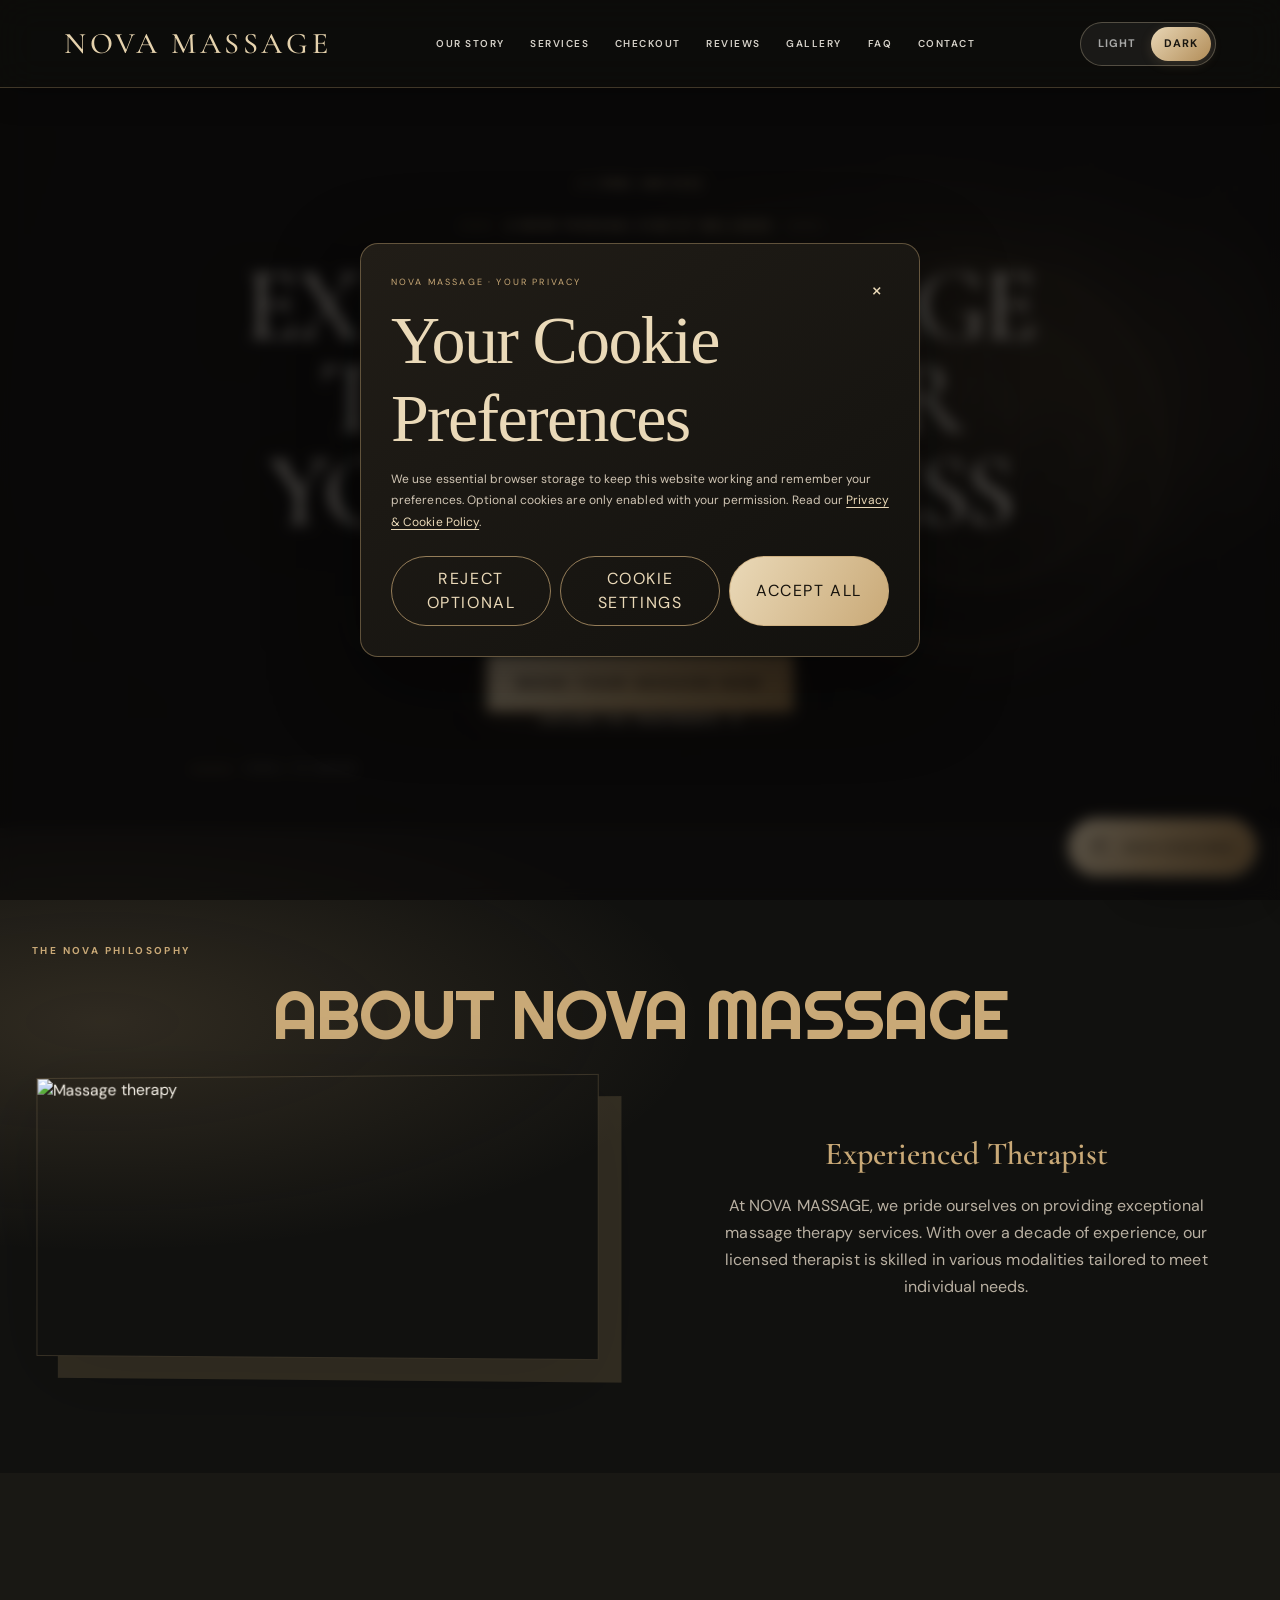
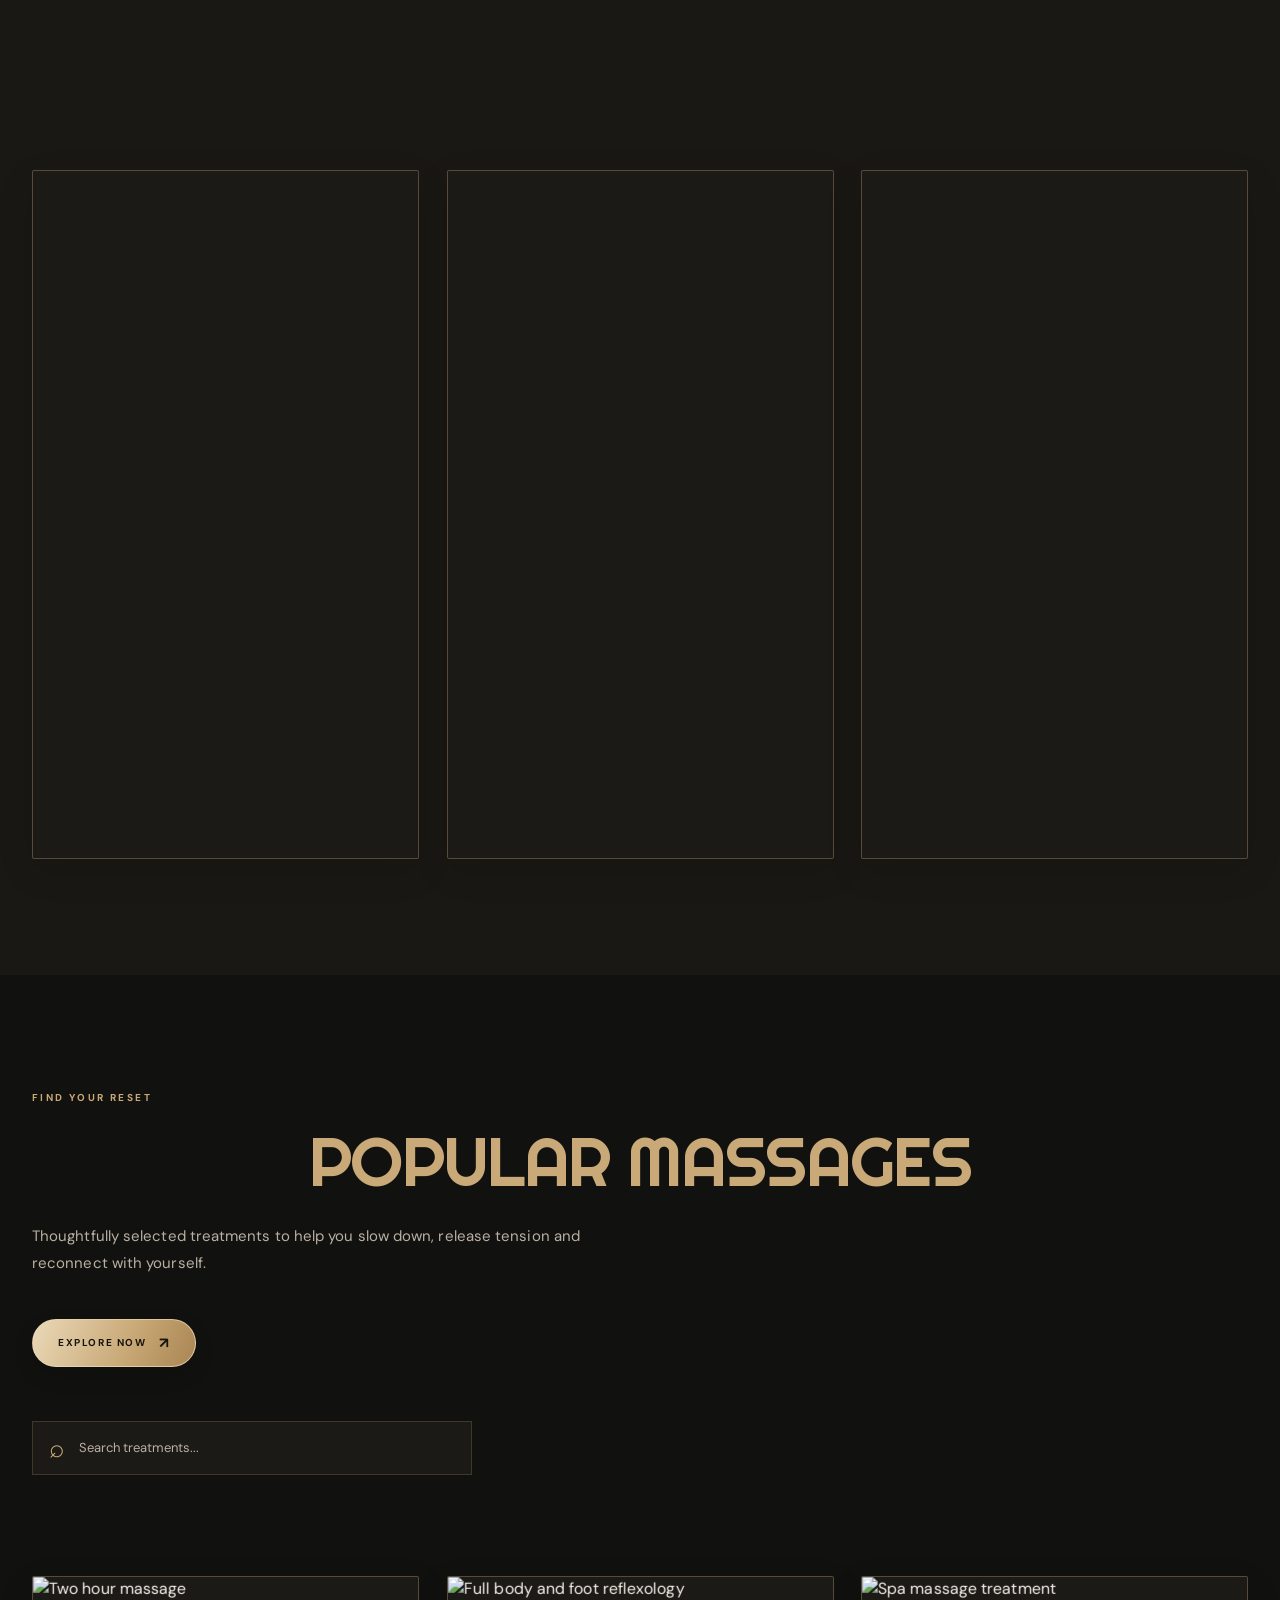
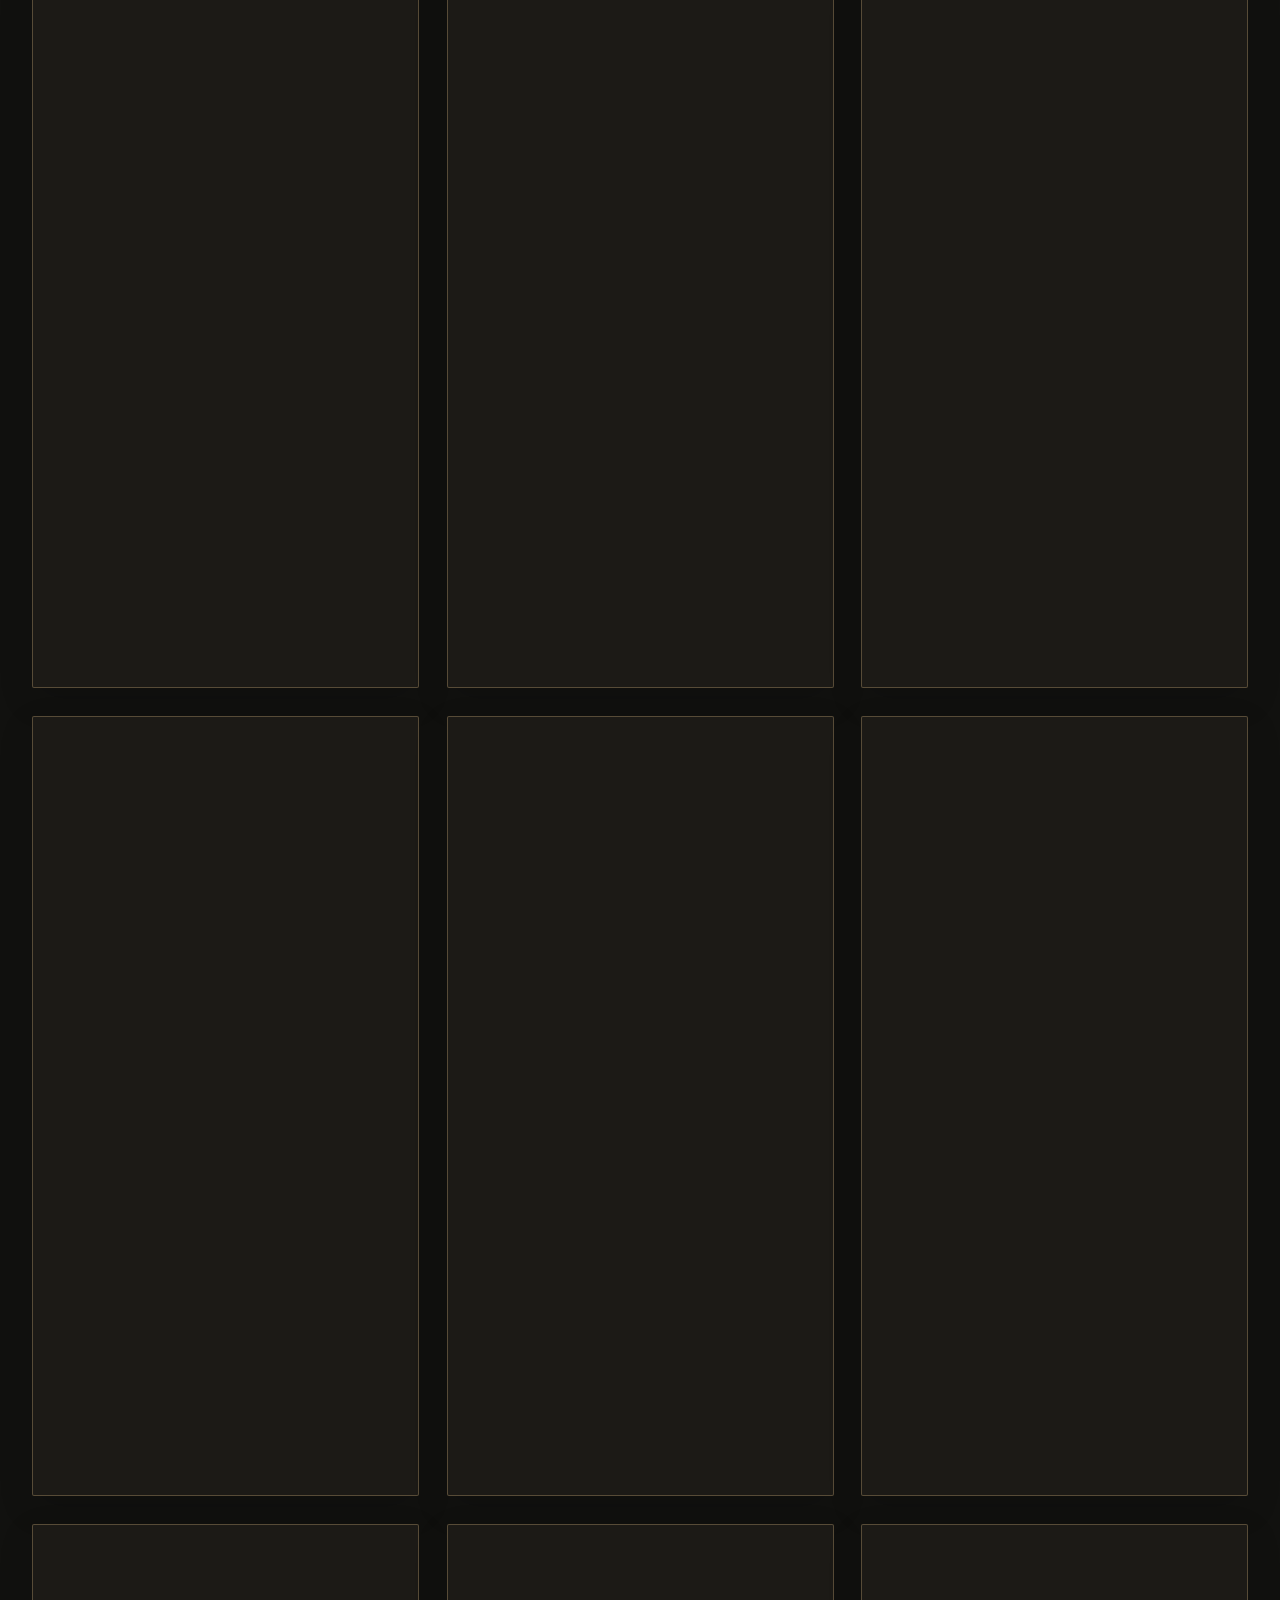
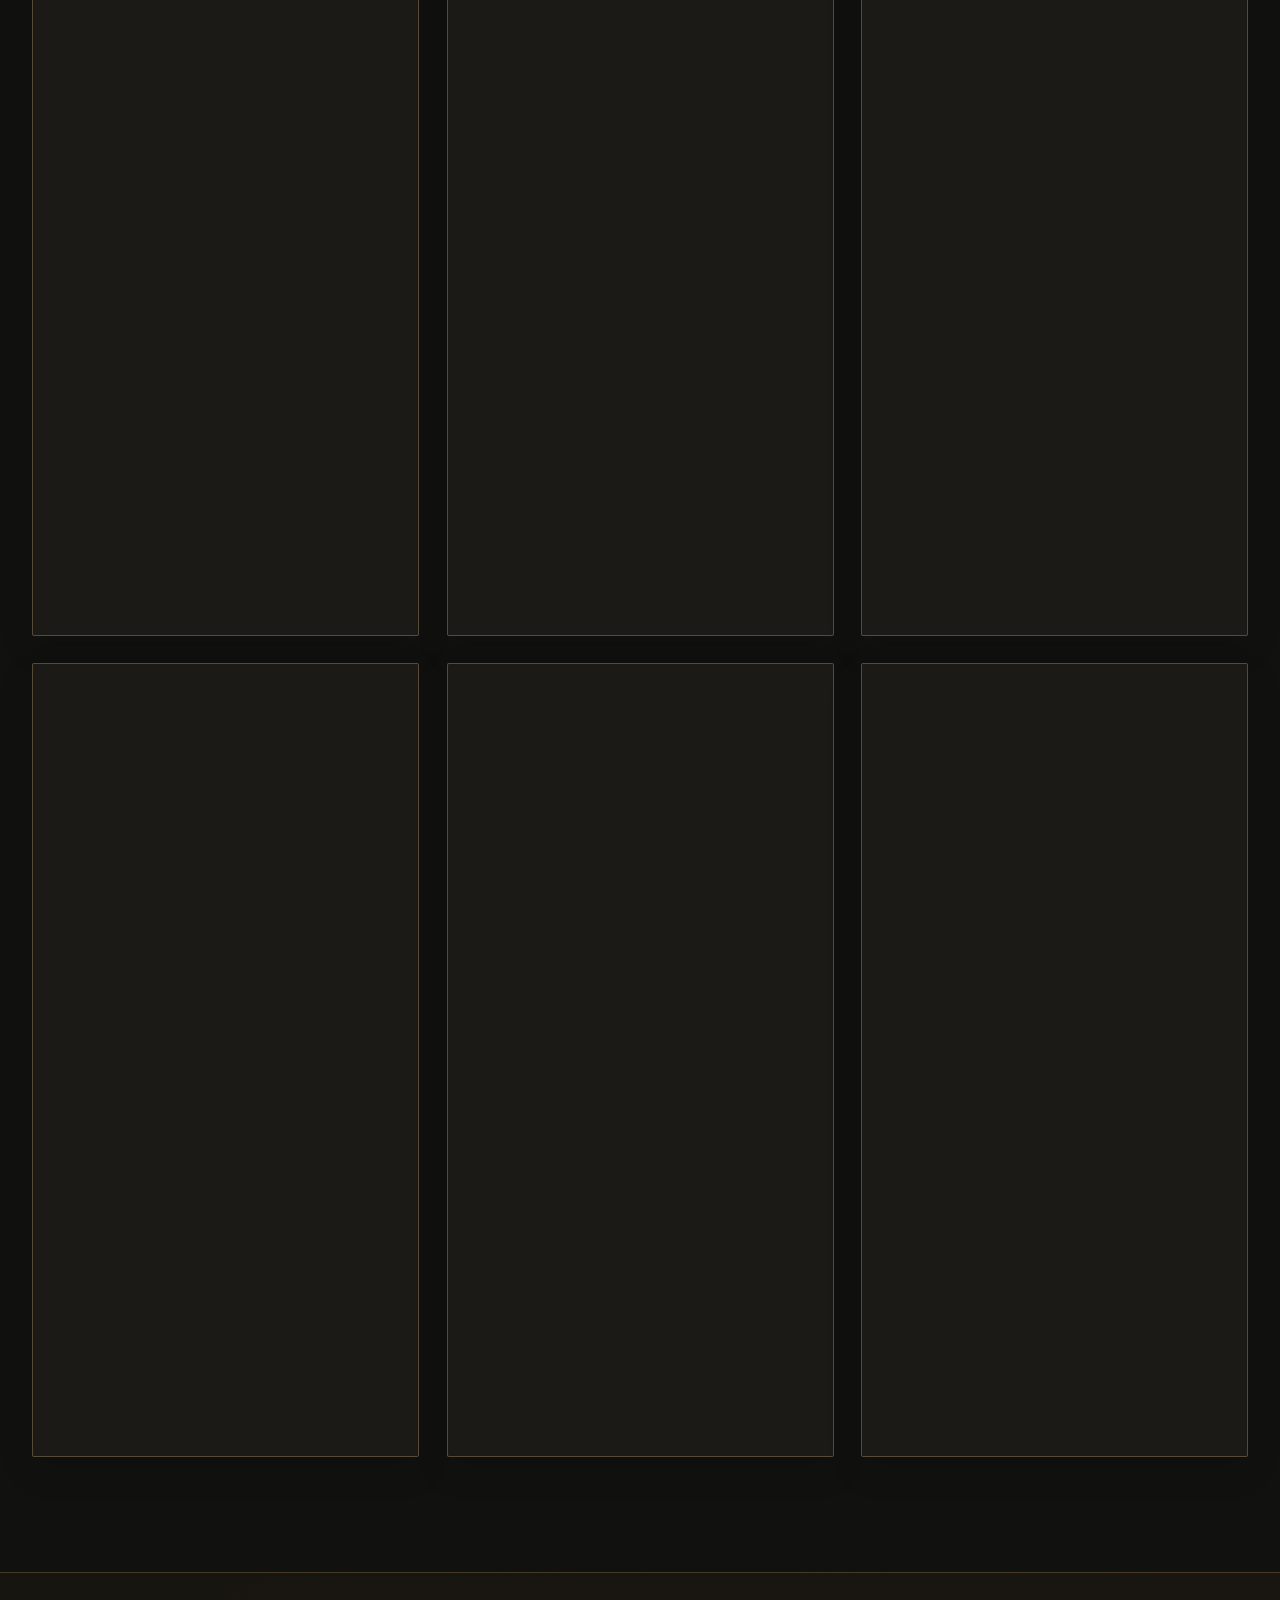
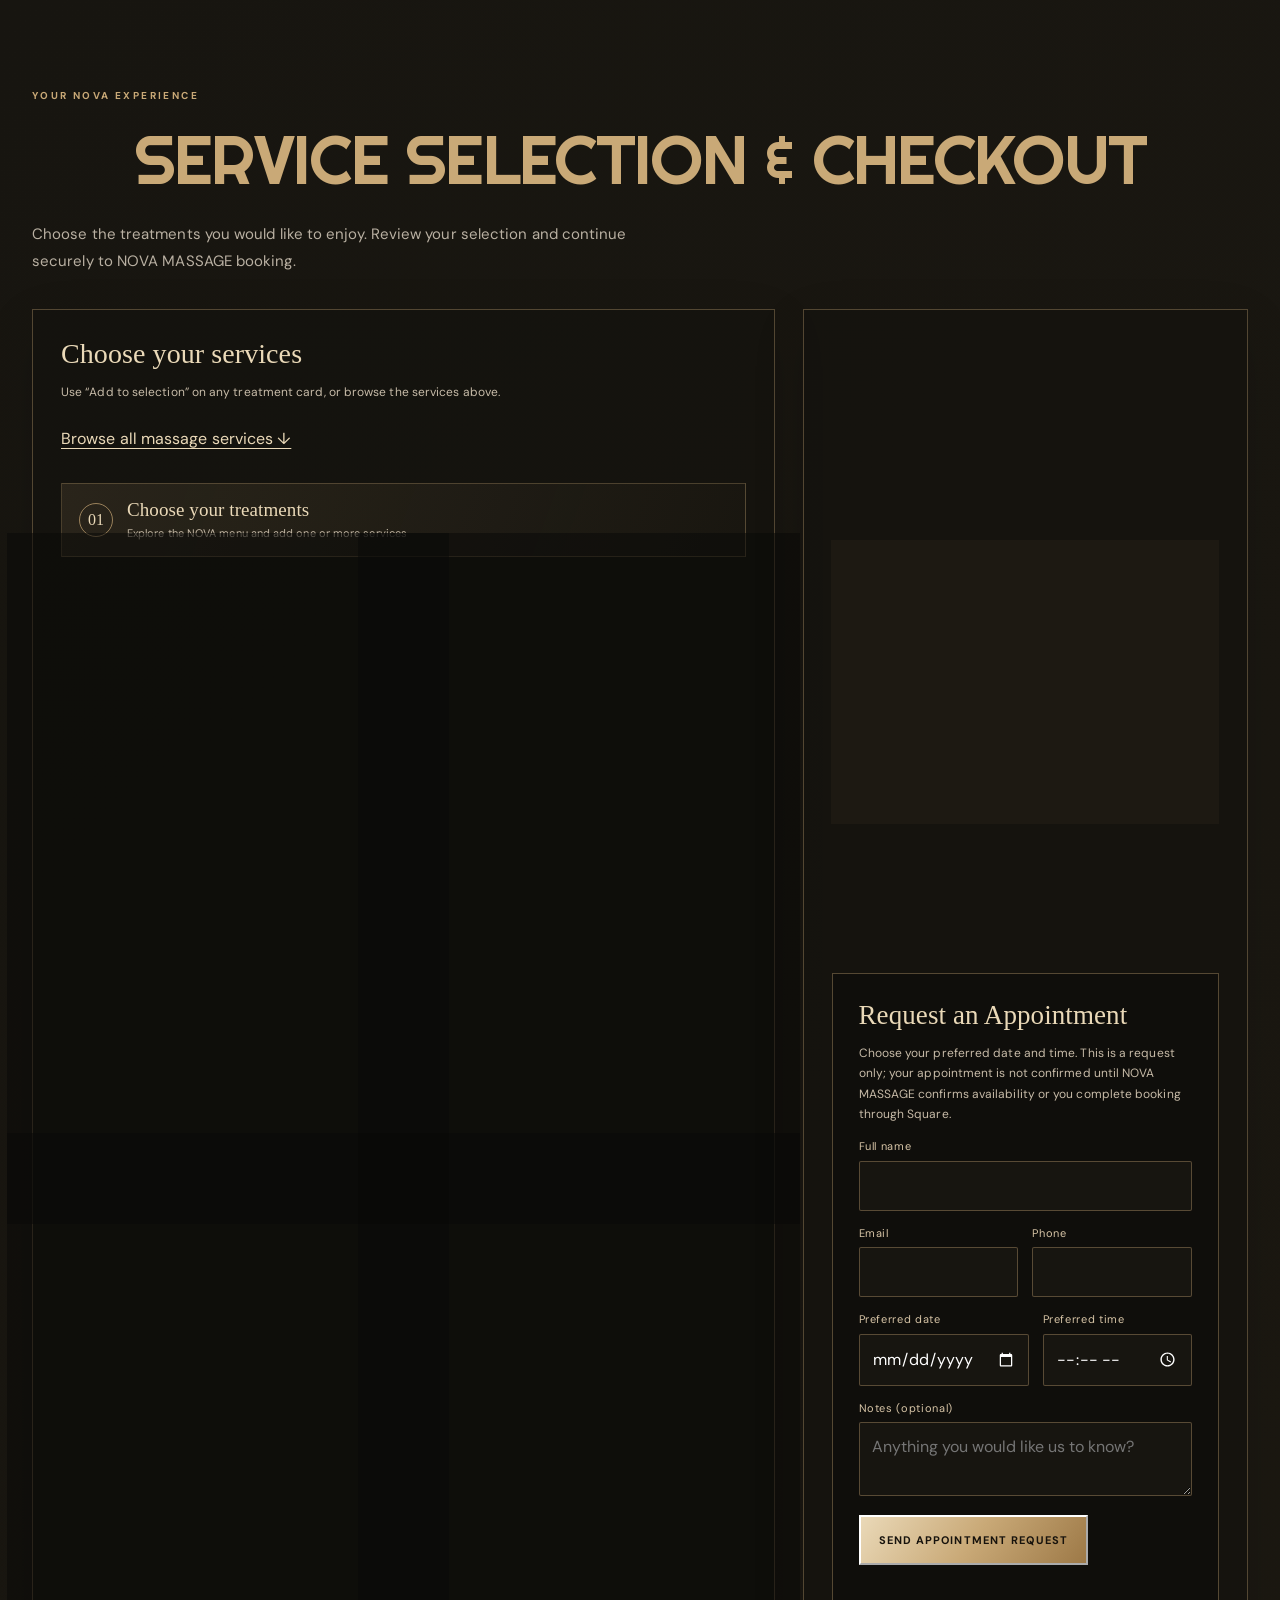
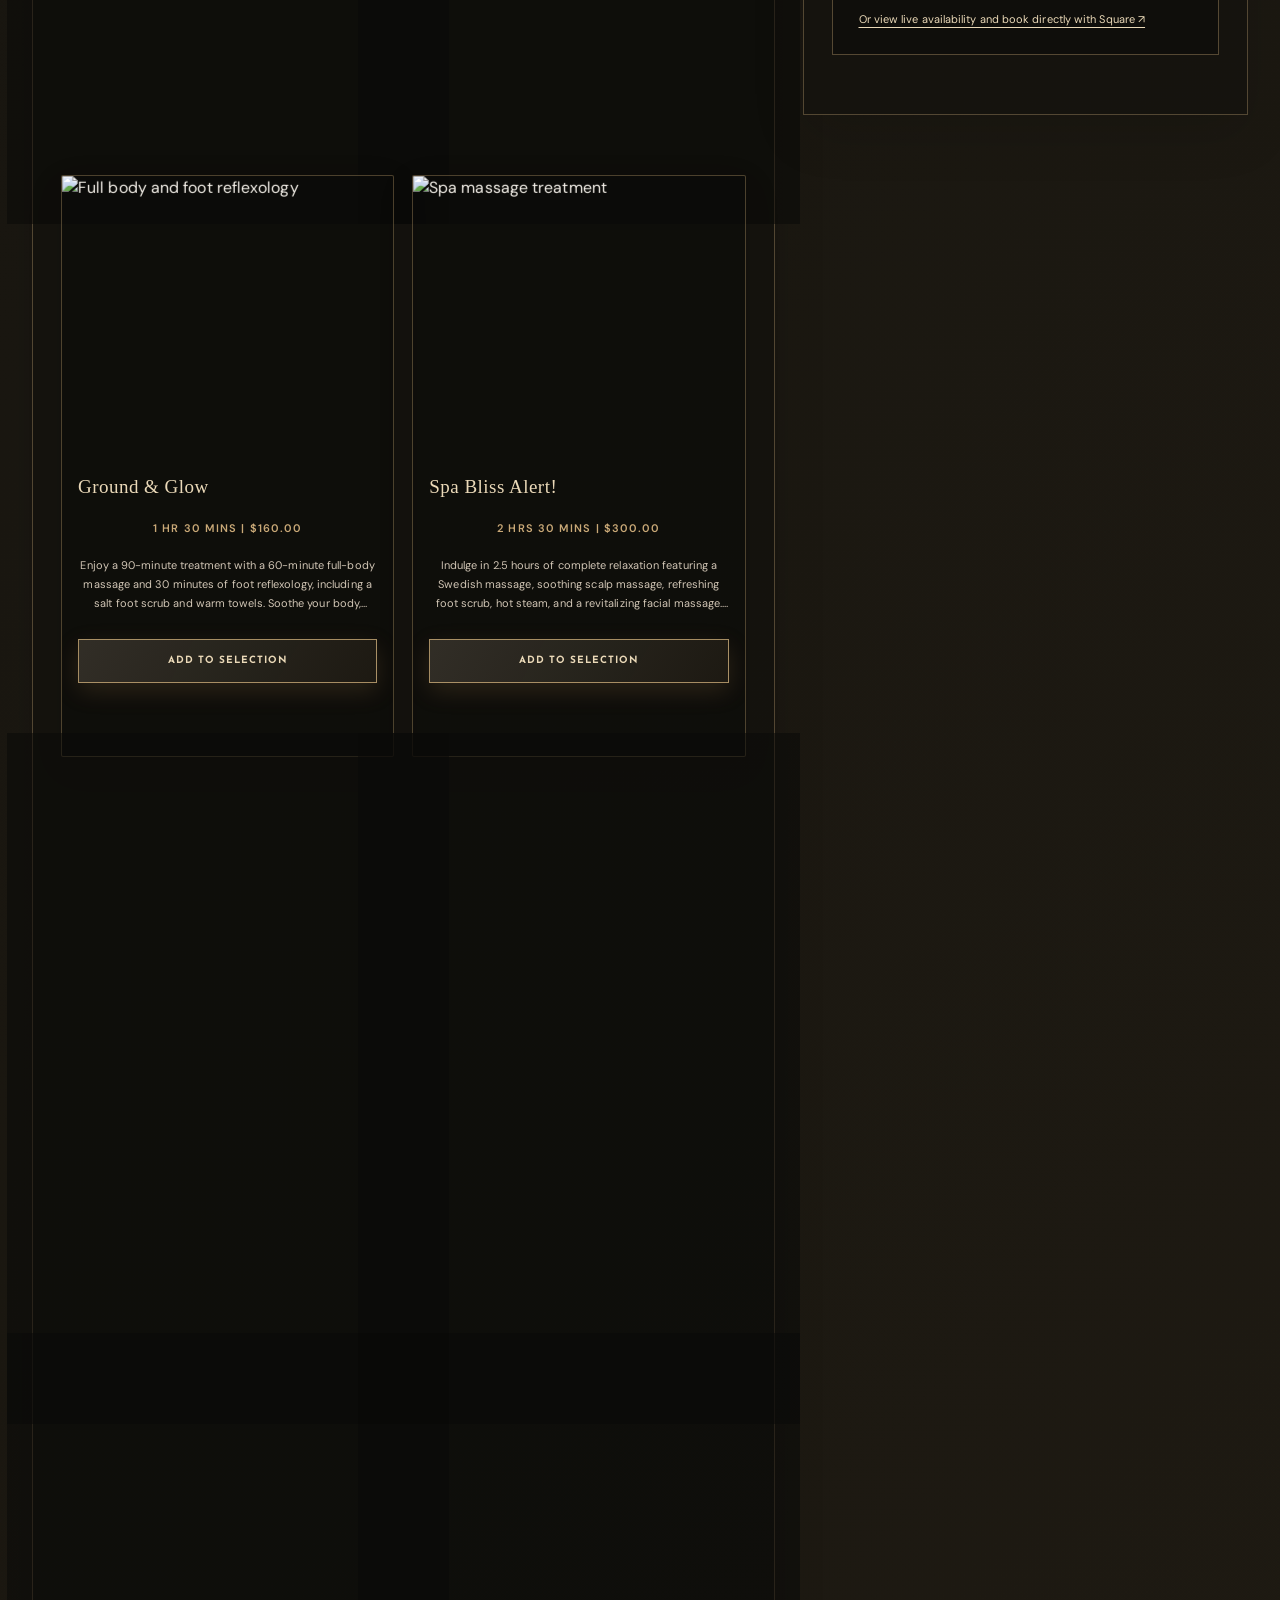
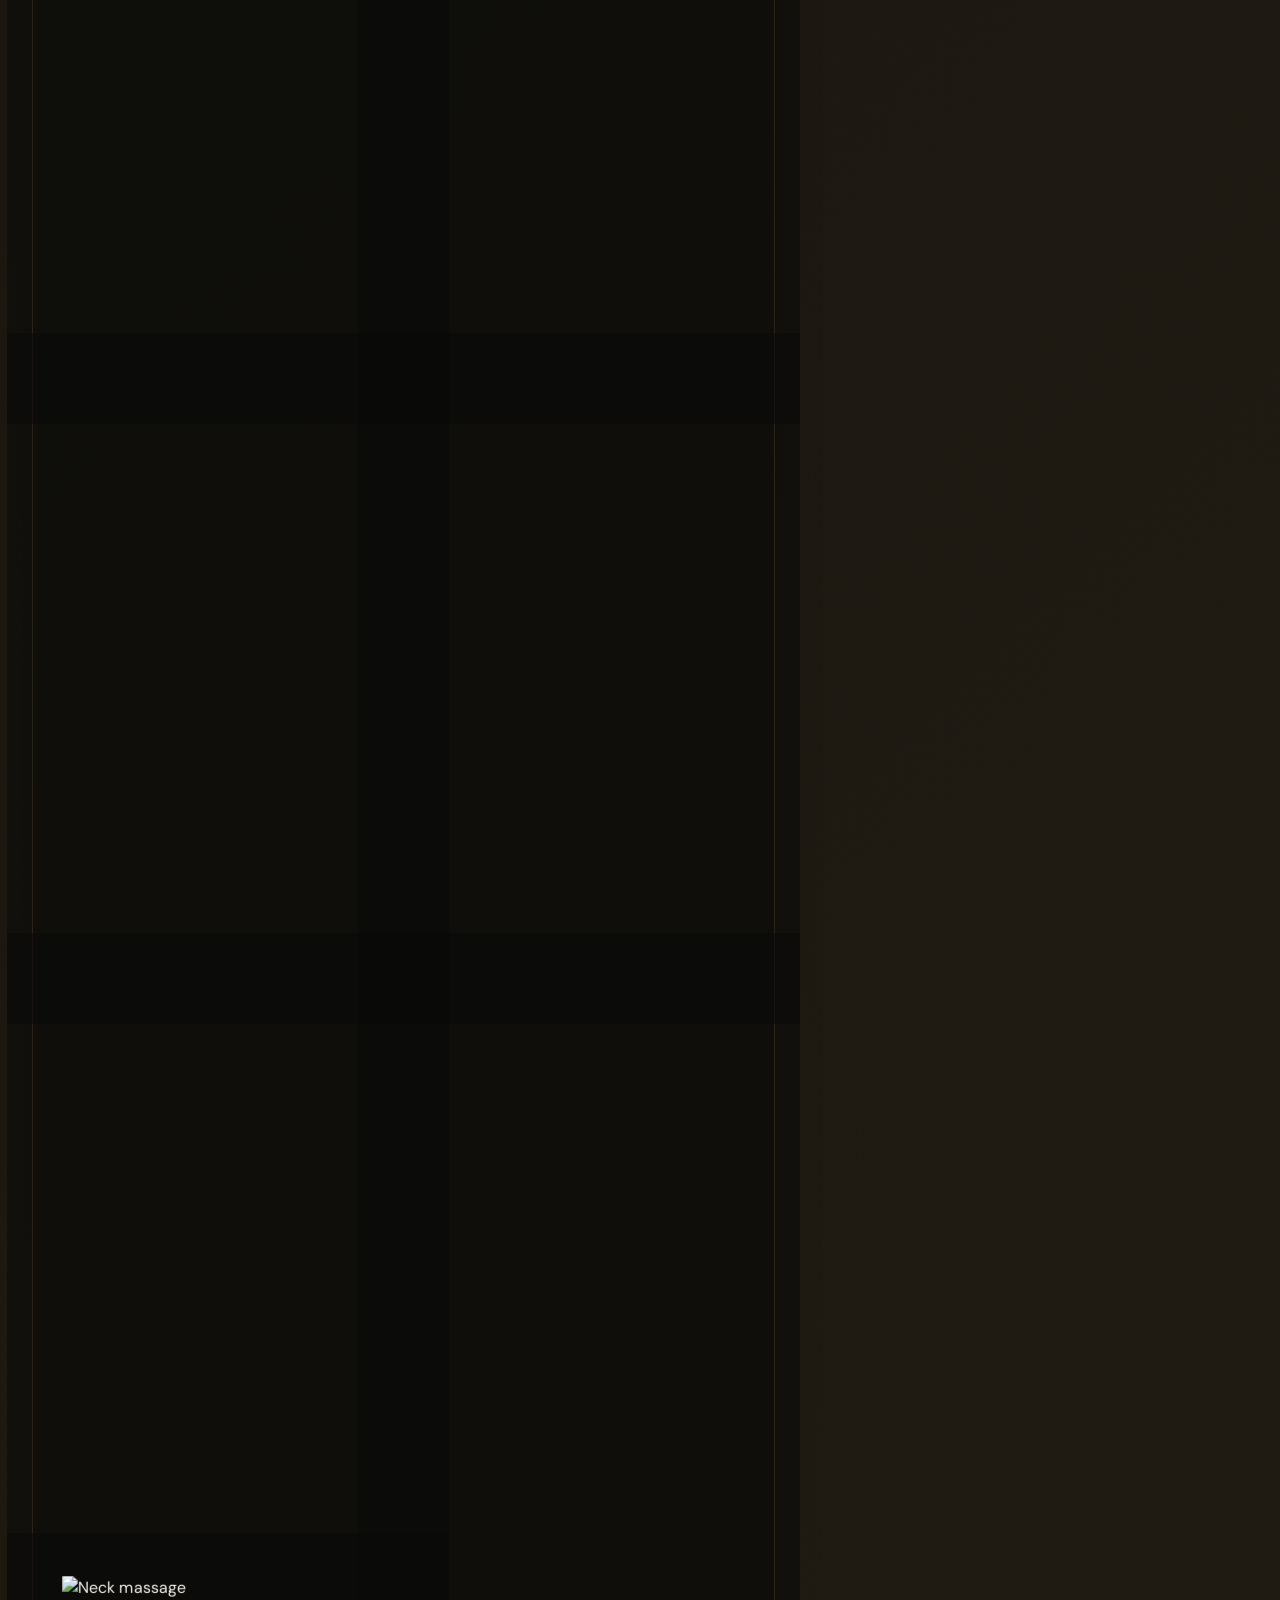
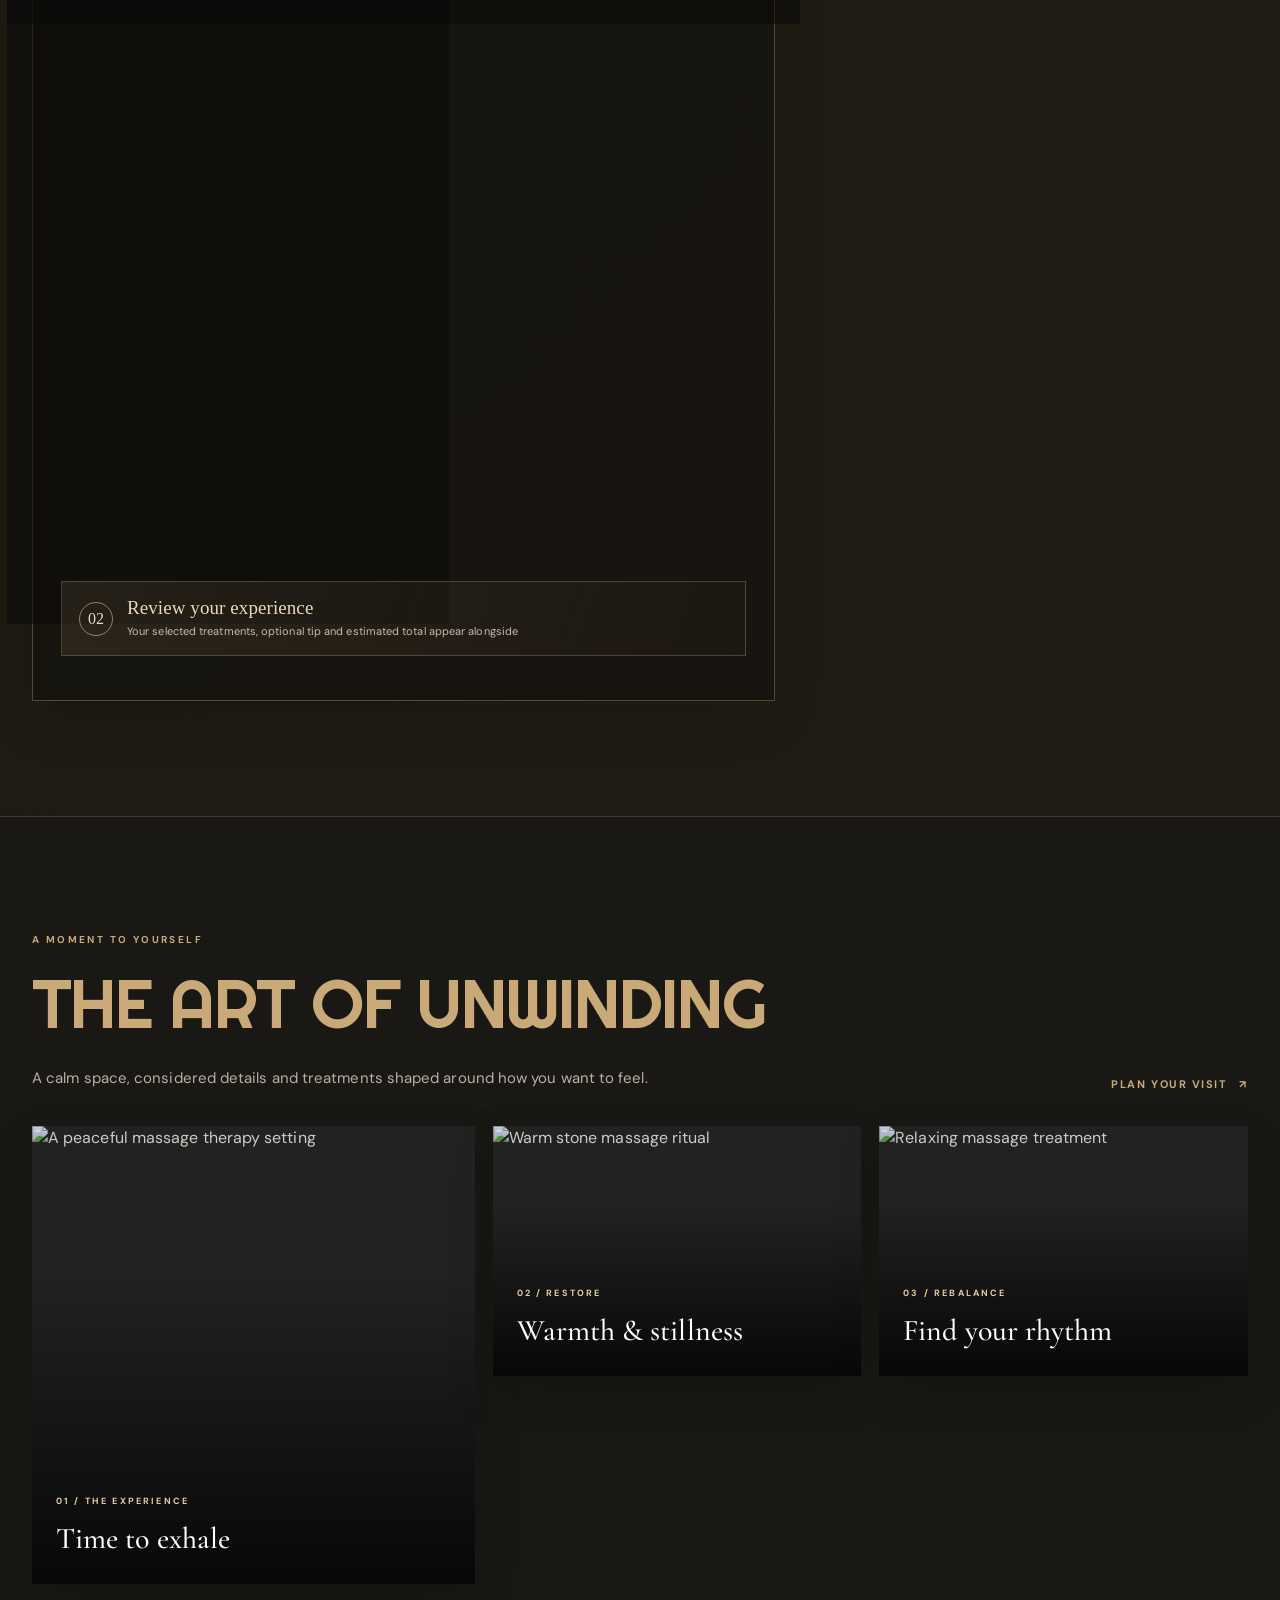
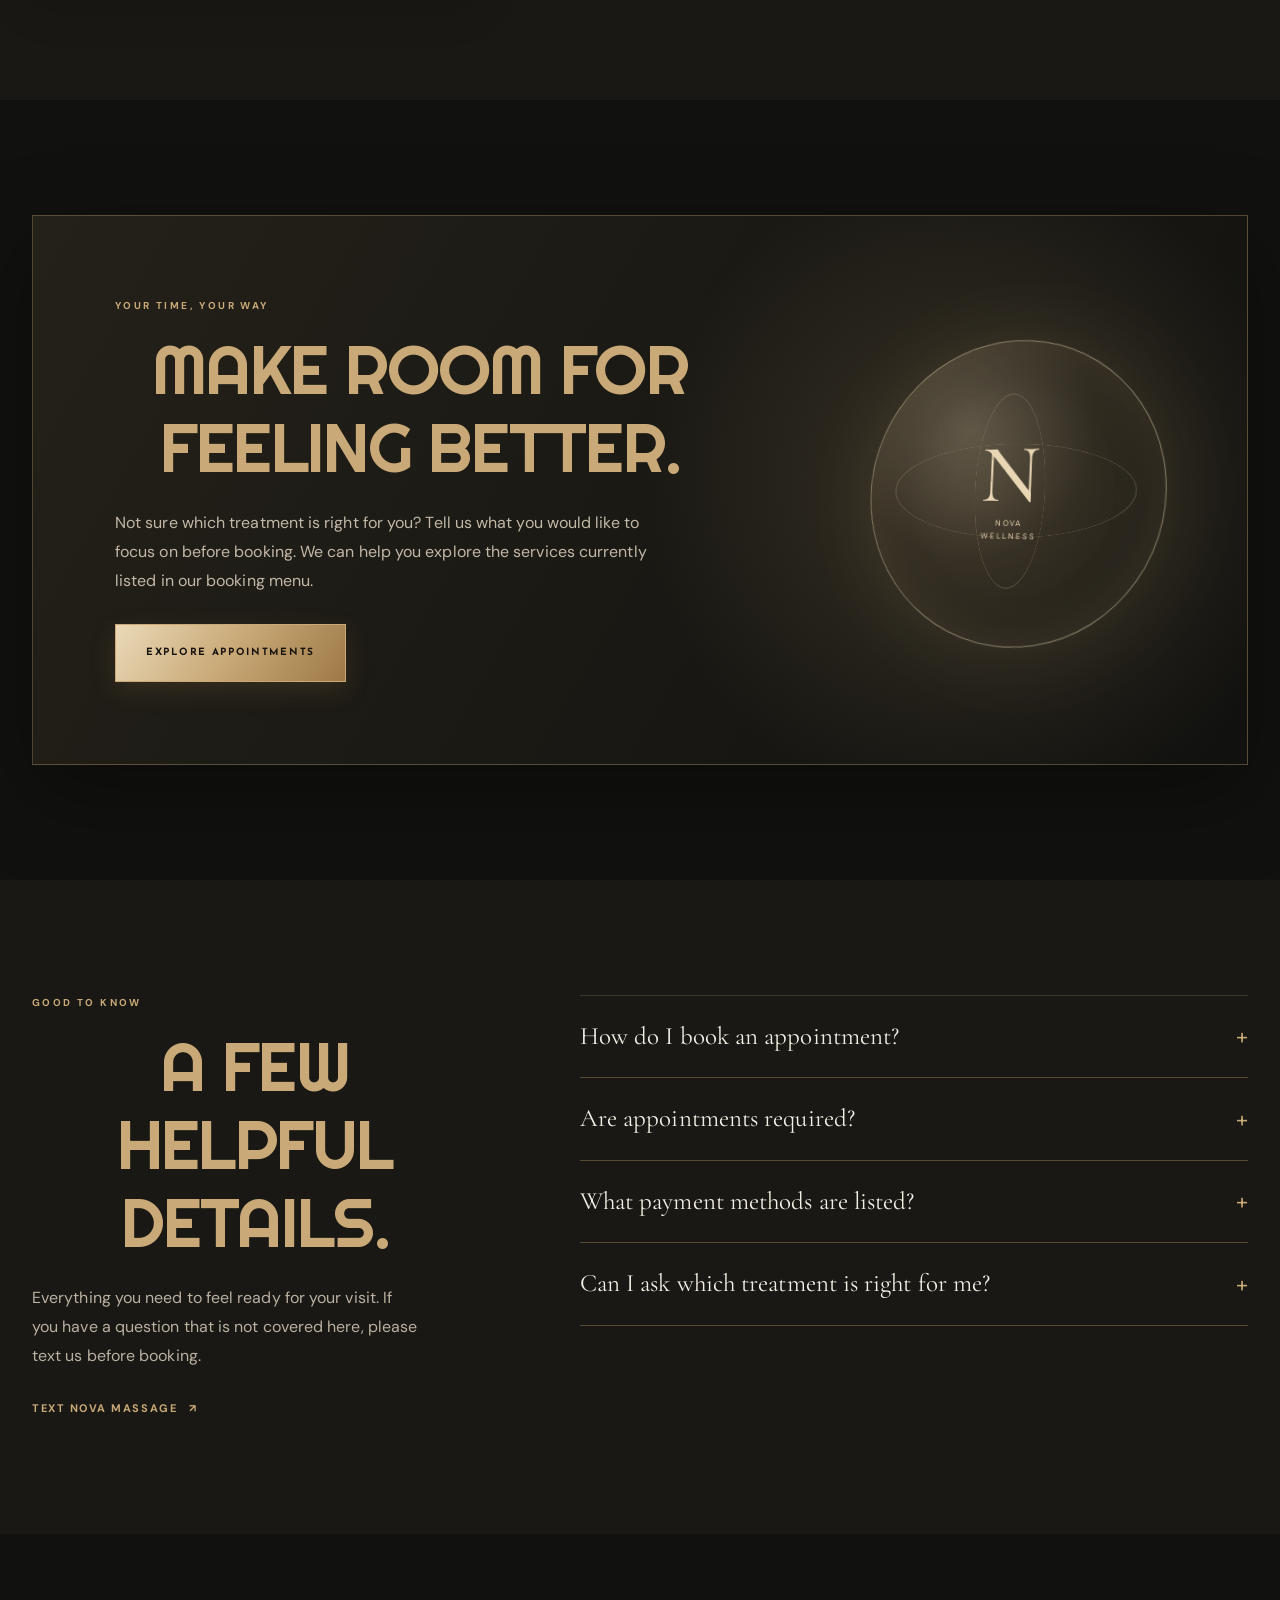
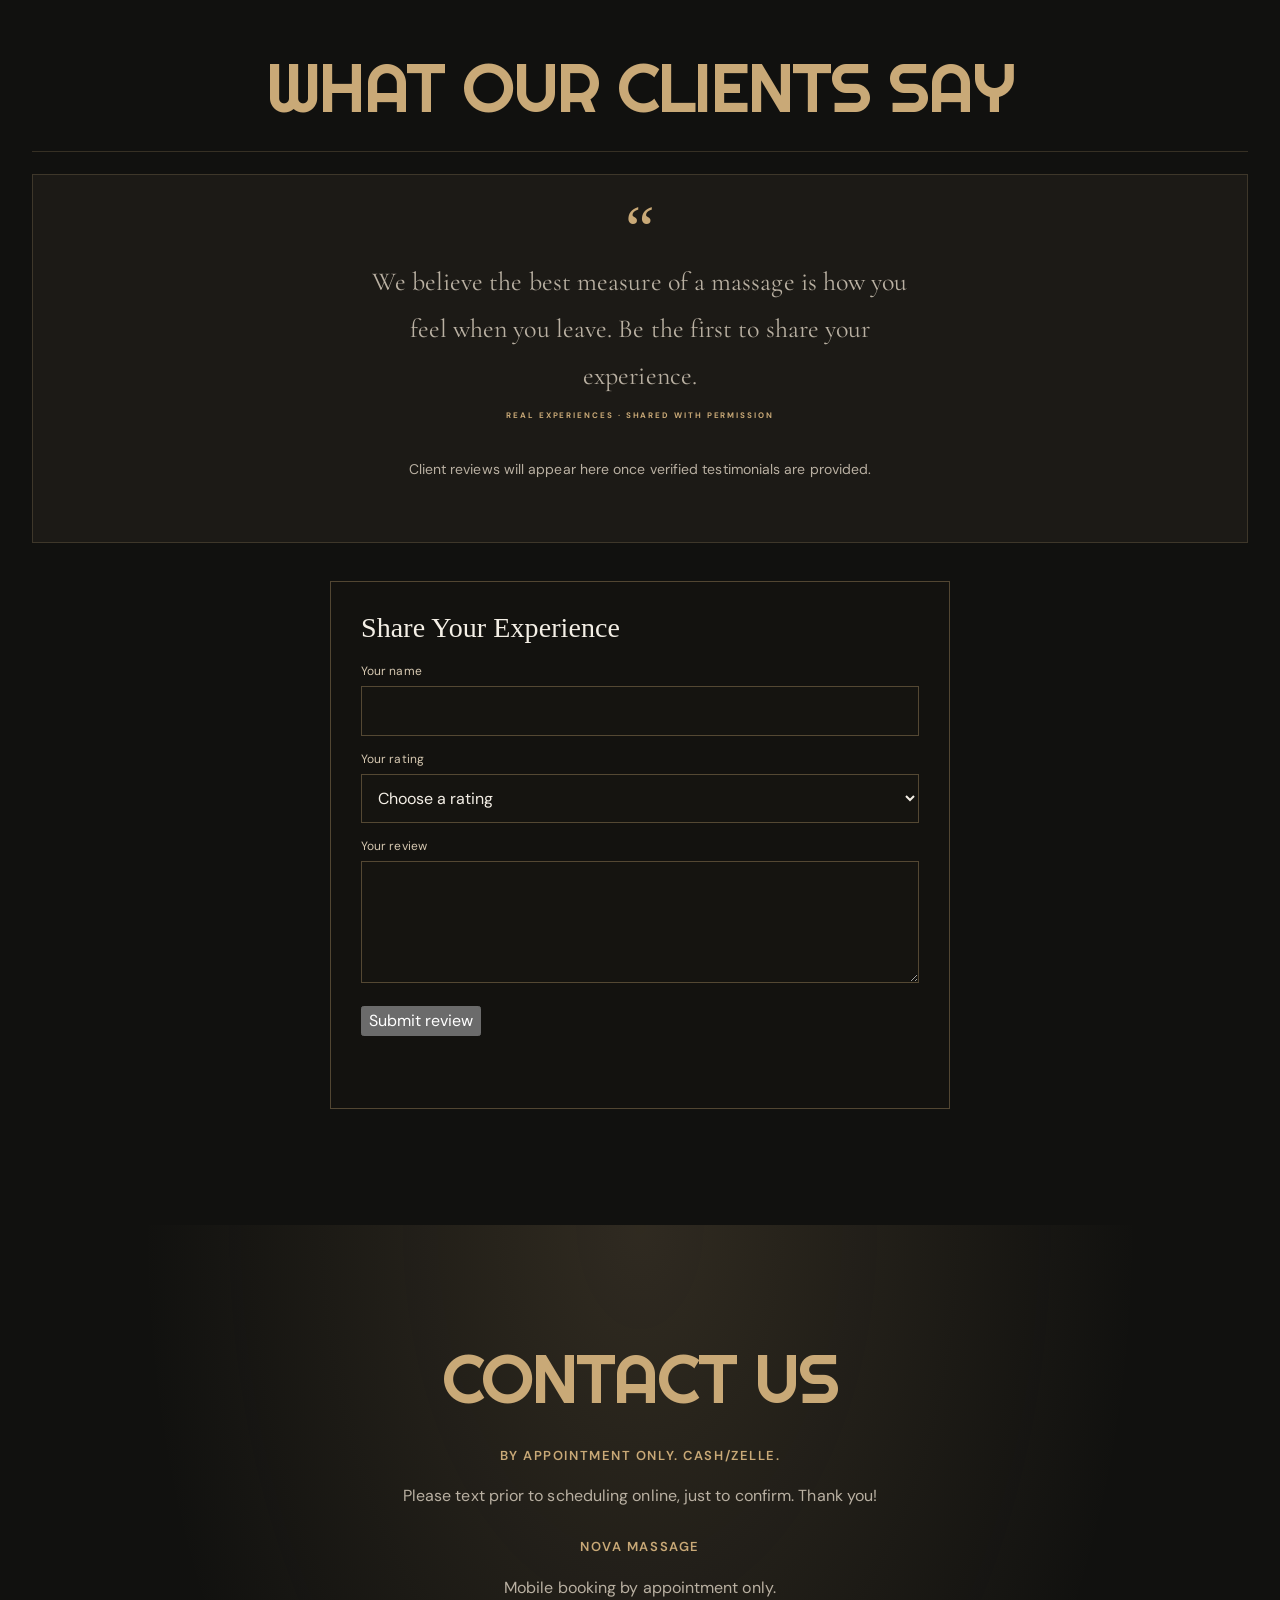
==== index.html @ a8f43759 "Open NOVA homepage at the hero section on mobile" ====
<!DOCTYPE html>
<html lang="en-US">

<head>
  <meta charset="UTF-8">
  <meta name="viewport" content="width=device-width, initial-scale=1.0">
  <script>
    // Always open the NOVA homepage at the hero, not a browser-restored scroll position.
    if ("scrollRestoration" in history) history.scrollRestoration = "manual";
    if (location.hash) history.replaceState(null, "", location.pathname + location.search);
    window.addEventListener("pageshow", function () {
      if (!location.hash) window.scrollTo(0, 0);
    });
  </script>

  <meta name="author" content="NOVA MASSAGE">
  <meta name="robots" content="index,follow,max-image-preview:large">
  <meta property="og:type" content="website">
  <meta property="og:site_name" content="NOVA MASSAGE">
  <meta property="og:title" content="Massage Therapy in Palos Heights, IL | NOVA MASSAGE">
  <meta property="og:description" content="Explore personalized massage therapy, wellness combinations and specialty treatments at NOVA MASSAGE in Palos Heights, Illinois.">
  <meta name="twitter:card" content="summary_large_image">
  <meta name="twitter:title" content="Massage Therapy in Palos Heights, IL | NOVA MASSAGE">
  <meta name="twitter:description" content="Browse massage treatments and request your NOVA MASSAGE appointment in Palos Heights, Illinois.">
  <meta name="description" content="Explore personalized massage therapy at NOVA MASSAGE in Palos Heights, Illinois. Browse therapeutic and relaxation treatments, view service prices, and request your appointment.">

  <meta name="theme-color" content="#11100e">
  <meta name="color-scheme" content="dark light">
  <link rel="preconnect" href="https://fonts.googleapis.com">
  <link rel="preconnect" href="https://fonts.gstatic.com" crossorigin>
  <link href="https://fonts.googleapis.com/css2?family=Cormorant+Garamond:wght@400;500;600;700&family=DM+Sans:wght@400;500;600;700&display=swap" rel="stylesheet">

  <title>Massage Therapy in Palos Heights, IL | NOVA MASSAGE</title>

  <link rel="icon" type="image/svg+xml" href="nova-favicon.svg">
<link rel="apple-touch-icon" href="nova-favicon.svg">
  
  <link rel="stylesheet" href="style.css">
  <script type="application/ld+json">{"@context":"https://schema.org","@type":"MassageTherapist","name":"NOVA MASSAGE","description":"Personalized massage therapy and wellness treatments by appointment in Palos Heights, Illinois.","telephone":"+1-708-400-9333","email":"thenovamassage@gmail.com","areaServed":{"@type":"City","name":"Palos Heights","containedInPlace":{"@type":"State","name":"Illinois"}},"priceRange":"$100-$300"}</script>
</head>

<body data-theme="dark">
  <nav class="main-nav" aria-label="Primary navigation">
        <a class="brand" href="#top" aria-label="NOVA MASSAGE home">NOVA MASSAGE</a>
        <div class="nav-links" aria-label="Page sections">
          <a href="#about">Our Story</a>
          <a href="#wellness">Services</a>
          <a href="#checkout">Checkout</a>
          <a href="#reviews">Reviews</a>
          <a href="#gallery">Gallery</a>
          <a href="#faq">FAQ</a>
          <a href="#contact">Contact</a>
        </div>
        <div class="theme-switch" role="group" aria-label="Choose website theme">
          <button type="button" class="theme-option" data-theme-choice="light" aria-pressed="false">Light</button>
          <button type="button" class="theme-option is-active" data-theme-choice="dark" aria-pressed="true">Dark</button>
        </div>
      </nav>

  <a class="skip-link" href="#main-content">Skip to content</a>

  <!-- ========================================
       HEADER / HERO
  ========================================= -->

  <header class="site-header" id="site-header">

    <div class="header-media">

      <video
        class="header-video"
        id="heroVideo"
        autoplay
        muted
        loop
        playsinline
        poster="https://media.gettyimages.com/id/2184336232/video/hands-massage-or-relax-with-back-of-woman-in-spa-for-stress-relief-treatment-or-wellness.jpg?b=1&s=640x640&k=20&c=ZHq7LpkOHKrdBsliyeuPTUqRnFAyHQ9jUixpkVOnJnY="
        preload="metadata"
        aria-hidden="true"
      >
        <source src="videos/video.mp4" type="video/mp4">
      </video>

      <div class="header-overlay"></div>

      

      <div class="hero-copy" id="top">

        <a
          class="hero-phone"
          href="tel:+17084009333"
        >
          +1 (708) 400-9333
        </a>

        <div class="hero-eyebrow"><span></span> A MORE PERSONAL KIND OF WELLNESS <span></span></div>
        <div class="hero-heading-wrap">
          <h1>
            Expert Massage Therapy for Your Wellness
          </h1>
        </div>

        <div class="hero-description">
          <p>
            Relax and rejuvenate with our skilled massage services.
          </p>
        </div>

        <div class="hero-action">
          <a
            class="primary-button"
            href="book.html"
            target="_blank"
            rel="noopener noreferrer"
          >
            Book Your Session Now
          </a>
        </div>
        <a class="hero-text-link" href="#popular">Explore the treatments <span aria-hidden="true">↗</span></a>
        <div class="hero-scroll-cue"><span></span> SCROLL TO UNWIND</div>
      </div>
      <div class="hero-orbit hero-orbit-one" aria-hidden="true"></div>
      <div class="hero-orbit hero-orbit-two" aria-hidden="true"></div>
    </div>
  </header>


  <!-- ========================================
       MAIN
  ========================================= -->

  <main id="main-content">

    <!-- ========================================
         ABOUT
    ========================================= -->

    <section
      class="section about-section"
      id="about"
    >

      <div class="container">

        <div class="section-kicker">THE NOVA PHILOSOPHY</div>
        <h2>
          About NOVA MASSAGE
        </h2>

        <div class="about-grid">

          <div class="about-image-wrap">
            <img
              src="https://img1.wsimg.com/isteam/getty/1648685474/:/cr=t:0%25,l:0%25,w:100%25,h:94.81%25/rs=w:600,h:300,cg:true"
              alt="Massage therapy"
              loading="lazy"
            >
          </div>

          <div class="about-copy">

            <h4>
              Experienced Therapist
            </h4>

            <p>
              At NOVA MASSAGE, we pride ourselves on providing exceptional
              massage therapy services. With over a decade of experience,
              our licensed therapist is skilled in various modalities
              tailored to meet individual needs.
            </p>

          </div>

        </div>

      </div>

    </section>


    <!-- ========================================
         WELLNESS COMBO MASSAGES
    ========================================= -->

    <section
      class="section cards-section warm-section"
      id="wellness"
    >

      <div class="container">

        <h2>
          Wellness Combo Massages
        </h2>
        <a class="services-explore-now" href="book.html">Explore Now <span aria-hidden="true">↗</span></a>

        <div class="cards-grid three-cols">

          <!-- Stone + Scalp -->

          <article class="service-card image-card" id="service-X6XANGPWMXU4B6HJYA2ZSF6I" data-service-id="X6XANGPWMXU4B6HJYA2ZSF6I">

            <img
              src="https://img1.wsimg.com/isteam/getty/154926838/:/cr=t:0%25,l:16.66%25,w:66.68%25,h:100%25/rs=w:365,h:365,cg:true"
              alt="Stone and scalp massage"
              loading="lazy"
            >

            <div class="service-content">

              <h4>
                Stone + Scalp Massage
              </h4>

              <div class="service-meta">
                1 hr 15 min | $150
              </div>

              <p>
                Heated stones ease muscle tension and boost circulation
                while a calming scalp massage relieves stress and clears
                the mind, leaving you relaxed, refreshed, and restored.
              </p>

              <a
                class="secondary-button"
                href="book.html?service=X6XANGPWMXU4B6HJYA2ZSF6I" data-square-url="https://book.squareup.com/appointments/hp03im685paf9o/location/L5GA5FY28RTBX/services/X6XANGPWMXU4B6HJYA2ZSF6I"
                target="_blank"
                rel="noopener noreferrer"
              >
                Book Now
              </a>

            </div>

          </article>


          <!-- Tension Tamer -->

          <article class="service-card image-card" id="service-HVYJ25LS3ZKUAB7TLIMZ2WYJ" data-service-id="HVYJ25LS3ZKUAB7TLIMZ2WYJ">

            <img
              src="https://img1.wsimg.com/isteam/getty/1357320952/:/cr=t:0%25,l:16.65%25,w:66.7%25,h:100%25/rs=w:365,h:365,cg:true"
              alt="Upper body and foot reflexology massage"
              loading="lazy"
            >

            <div class="service-content">

              <h4>
                Tension Tamer + Foot Reflexology
              </h4>

              <div class="service-meta">
                1 hr 30 mins | $160
              </div>

              <p>
                Release upper-body tension with focused neck, shoulder,
                and upper back work, followed by revitalizing foot
                reflexology to restore balance and circulation.
              </p>

              <p class="fine-print">
                *1/2 hour for foot reflexology.
              </p>

              <a
                class="secondary-button"
                href="book.html?service=HVYJ25LS3ZKUAB7TLIMZ2WYJ" data-square-url="https://book.squareup.com/appointments/hp03im685paf9o/location/L5GA5FY28RTBX/services/HVYJ25LS3ZKUAB7TLIMZ2WYJ"
                target="_blank"
                rel="noopener noreferrer"
              >
                Book Now
              </a>

            </div>

          </article>


          <!-- TMJ -->

          <article class="service-card image-card" id="service-OP3GGYAQREKWUCWMTUEKQUAE" data-service-id="OP3GGYAQREKWUCWMTUEKQUAE">

            <img
              src="https://img1.wsimg.com/isteam/getty/1354172991/:/cr=t:0%25,l:16.67%25,w:66.67%25,h:100%25/rs=w:365,h:365,cg:true"
              alt="TMJ and upper body deep tissue massage"
              loading="lazy"
            >

            <div class="service-content">

              <h4>
                TMJ + Upper Body Deep Tissue
              </h4>

              <div class="service-meta">
                1 hr 30 mins | $180
              </div>

              <p>
                Targeted TMJ techniques relieve jaw, face, and neck
                tension, while deep tissue work focuses on the shoulders
                and upper back. This treatment eases chronic tightness,
                reduces headaches, and restores comfort and mobility.
              </p>

              <a
                class="secondary-button"
                href="book.html?service=OP3GGYAQREKWUCWMTUEKQUAE" data-square-url="https://book.squareup.com/appointments/hp03im685paf9o/location/L5GA5FY28RTBX/services/OP3GGYAQREKWUCWMTUEKQUAE"
                target="_blank"
                rel="noopener noreferrer"
              >
                Book Now
              </a>

            </div>

          </article>

        </div>

      </div>

    </section>


    <!-- ========================================
         POPULAR MASSAGES
    ========================================= -->

    <section
      class="section cards-section"
      id="popular"
    >

      <div class="container">

        <div class="section-kicker">FIND YOUR RESET</div>
        <h2>Popular Massages</h2>
        <p class="section-intro">Thoughtfully selected treatments to help you slow down, release tension and reconnect with yourself.</p>
        <a class="services-explore-now popular-explore-now" href="book.html">Explore Now <span aria-hidden="true">↗</span></a>
        <div class="service-tools">
          <label class="service-search-wrap"><span class="sr-only">Search treatments</span><span class="search-mark" aria-hidden="true">⌕</span><input id="serviceSearch" type="search" placeholder="Search treatments..." autocomplete="off"></label>
          <div class="service-filters" role="group" aria-label="Filter treatments">
            <button class="filter-chip is-selected" type="button" data-filter="all" aria-pressed="true">All treatments</button>
            <button class="filter-chip" type="button" data-filter="relaxation" aria-pressed="false">Relaxation</button>
            <button class="filter-chip" type="button" data-filter="therapeutic" aria-pressed="false">Therapeutic</button>
            <button class="filter-chip" type="button" data-filter="specialty" aria-pressed="false">Specialty</button>
          </div>
        </div>
        <p class="service-results" id="serviceResults" aria-live="polite">Explore all treatments</p>
        <div class="cards-grid three-cols popular-grid">

          <!-- 2 Hour Bliss -->

          <article class="service-card image-card" id="service-PUYNGH63DZPZTDPHVV3SJGME" data-service-id="PUYNGH63DZPZTDPHVV3SJGME">

            <img
              src="https://img1.wsimg.com/isteam/getty/1357320717/:/cr=t:0%25,l:33.3%25,w:66.7%25,h:100%25/rs=w:600,h:600,cg:true"
              alt="Two hour massage"
              loading="lazy"
            >

            <div class="service-content">

              <h4>
                2 Hour Bliss
              </h4>

              <div class="service-meta">
                2 hrs | $255
              </div>

              <p>
                Enjoy a deeply restorative 2-hour massage experience that
                combines therapeutic deep tissue techniques with calming
                relaxation methods. Guided by a skilled therapist, this
                treatment helps release muscle tension, ease tight knots,
                and promote full-body relaxation, leaving you feeling
                refreshed, balanced, and renewed.
              </p>

              <a
                class="secondary-button"
                href="book.html?service=PUYNGH63DZPZTDPHVV3SJGME" data-square-url="https://book.squareup.com/appointments/hp03im685paf9o/location/L5GA5FY28RTBX/services/PUYNGH63DZPZTDPHVV3SJGME"
                target="_blank"
                rel="noopener noreferrer"
              >
                Book Now
              </a>

            </div>

          </article>


          <!-- Ground & Glow -->

          <article class="service-card image-card" id="service-CAGPP7F3HHGY2B7J4KEX4V2Z" data-service-id="CAGPP7F3HHGY2B7J4KEX4V2Z">

            <img
              src="https://img1.wsimg.com/isteam/getty/1131585268/:/cr=t:0%25,l:7.95%25,w:84.1%25,h:100%25/rs=w:600,h:600,cg:true"
              alt="Full body and foot reflexology"
              loading="lazy"
            >

            <div class="service-content">

              <h4>
                Ground &amp; Glow
              </h4>

              <div class="service-meta">
                1 hr 30 mins | $160.00
              </div>

              <p>
                Enjoy a 90-minute treatment with a 60-minute full-body
                massage and 30 minutes of foot reflexology, including a
                salt foot scrub and warm towels. Soothe your body,
                rebalance energy, and leave feeling refreshed and fully
                restored. Book your session today!
              </p>

              <a
                class="secondary-button"
                href="book.html?service=CAGPP7F3HHGY2B7J4KEX4V2Z" data-square-url="https://book.squareup.com/appointments/hp03im685paf9o/location/L5GA5FY28RTBX/services/CAGPP7F3HHGY2B7J4KEX4V2Z"
                target="_blank"
                rel="noopener noreferrer"
              >
                Book Now
              </a>

            </div>

          </article>


          <!-- Spa Bliss -->

          <article class="service-card image-card" id="service-4BCBHGX3U5JWNAGL5E77T4NR" data-service-id="4BCBHGX3U5JWNAGL5E77T4NR">

            <img
              src="https://img1.wsimg.com/isteam/getty/527552372/:/cr=t:0%25,l:12.51%25,w:74.99%25,h:100%25/rs=w:600,h:600,cg:true"
              alt="Spa massage treatment"
              loading="lazy"
            >

            <div class="service-content">

              <h4>
                Spa Bliss Alert!
              </h4>

              <div class="service-meta">
                2 hrs 30 mins | $300.00
              </div>

              <p>
                Indulge in 2.5 hours of complete relaxation featuring a
                Swedish massage, soothing scalp massage, refreshing foot
                scrub, hot steam, and a revitalizing facial massage. This
                full-body experience leaves your skin glowing, your muscles
                relaxed, and your mind fully renewed. Book your session
                today and treat yourself to total restoration.
              </p>

              <a
                class="secondary-button"
                href="book.html?service=4BCBHGX3U5JWNAGL5E77T4NR" data-square-url="https://book.squareup.com/appointments/hp03im685paf9o/location/L5GA5FY28RTBX/services/4BCBHGX3U5JWNAGL5E77T4NR"
                target="_blank"
                rel="noopener noreferrer"
              >
                Book Now
              </a>

            </div>

          </article>


          <!-- 1.5 Hour Deep Tissue -->

          <article class="service-card image-card" id="service-2ARGB3IGIQQC35GNO6KVQ2AI" data-service-id="2ARGB3IGIQQC35GNO6KVQ2AI">

            <img
              src="https://img.magnific.com/free-photo/closeup-man-having-back-massage-spa-treatment-wellness-center_637285-2215.jpg"
              alt="Back facial treatment"
              loading="lazy"
            >

            <div class="service-content">

              <h4>
                1.5 Hour Deep Tissue
              </h4>

              <div class="service-meta">
                1 hr 30 mins | $175.00
              </div>

              <p>
                Enjoy a 90-minute deep tissue massage designed to relieve 
                deep muscle tension, reduce stress, and promote full-body 
                relaxation. Using focused, therapeutic pressure and 
                targeted techniques, this treatment works into areas 
                of chronic tension and muscle tightness, helping improve 
                circulation, release knots, and restore mobility. Leave 
                feeling deeply relaxed, refreshed, rejuvenated, and completely 
                renewed. Book your session today!
              </p>

              <a
                class="secondary-button"
                href="book.html?service=2ARGB3IGIQQC35GNO6KVQ2AI" data-square-url="https://book.squareup.com/appointments/hp03im685paf9o/location/L5GA5FY28RTBX/services/2ARGB3IGIQQC35GNO6KVQ2AI"
                target="_blank"
                rel="noopener noreferrer"
              >
                Book Now
              </a>

            </div>

          </article>


          <!-- Abdominal -->

          <article class="service-card image-card" id="service-SG4LEG5JIPSKF53NH7UBZS42" data-service-id="SG4LEG5JIPSKF53NH7UBZS42">

            <img
              src="https://img1.wsimg.com/isteam/getty/941310350/:/cr=t:0%25,l:16.64%25,w:66.73%25,h:100%25/rs=w:600,h:600,cg:true"
              alt="Abdominal massage"
              loading="lazy"
            >

            <div class="service-content">

              <h4>
                Abdominal Massage
              </h4>

              <div class="service-meta">
                1 hr 15 mins | $175.00
              </div>

              <p>
                Experience a therapeutic abdominal massage that gently
                stimulates digestive organs and internal muscles to relieve
                discomfort, enhance circulation, and support natural
                detoxification. This nurturing treatment helps reduce
                bloating, improve digestion, and promote deep relaxation,
                supporting overall abdominal health and well-being.
              </p>

              <a
                class="secondary-button"
                href="book.html?service=SG4LEG5JIPSKF53NH7UBZS42" data-square-url="https://book.squareup.com/appointments/hp03im685paf9o/location/L5GA5FY28RTBX/services/SG4LEG5JIPSKF53NH7UBZS42"
                target="_blank"
                rel="noopener noreferrer"
              >
                Book Now
              </a>

            </div>

          </article>


          <!-- Brush & Lymph Flow -->

          <article class="service-card image-card" id="service-VPOLLJVI3RP5ZQHGAVYYNILW" data-service-id="VPOLLJVI3RP5ZQHGAVYYNILW">

            <img
              src="https://img1.wsimg.com/isteam/ip/4fd587ee-f681-4005-bf96-f7e2dbe89e36/1000040383.jpg/:/cr=t:0%25,l:0%25,w:100%25,h:100%25/rs=w:600,h:600,cg:true"
              alt="Dry brushing and lymph flow"
              loading="lazy"
            >

            <div class="service-content">

              <h4>
                Brush &amp; Lymph Flow
              </h4>

              <div class="service-meta">
                1 hr 30 mins | $175.00
              </div>

              <p>
                Revitalize your body with a detoxifying massage experience
                that combines gentle lymphatic drainage and invigorating
                dry brushing. This treatment helps guide fluid movement,
                stimulate circulation, and leave the body feeling refreshed
                and renewed.
              </p>

              <a
                class="secondary-button"
                href="book.html?service=VPOLLJVI3RP5ZQHGAVYYNILW" data-square-url="https://book.squareup.com/appointments/hp03im685paf9o/location/L5GA5FY28RTBX/services/VPOLLJVI3RP5ZQHGAVYYNILW"
                target="_blank"
                rel="noopener noreferrer"
              >
                Book Now
              </a>

            </div>

          </article>


          <!-- Foot Reflexology -->

          <article class="service-card image-card" id="service-GTLSBPQGGQMZWG26UVLRRE4A" data-service-id="GTLSBPQGGQMZWG26UVLRRE4A">

            <img
              src="https://img1.wsimg.com/isteam/ip/4fd587ee-f681-4005-bf96-f7e2dbe89e36/1000037197.jpg/:/cr=t:0%25,l:25.35%25,w:49.31%25,h:100%25/rs=w:600,h:600,cg:true"
              alt="Foot reflexology"
              loading="lazy"
            >

            <div class="service-content">

              <h4>
                Foot Reflexology
              </h4>

              <div class="service-meta">
                1 hr | $100.00
              </div>

              <p>
                Foot Harmony Reflexology uses precise pressure techniques to
                stimulate reflex points, promoting balance and harmony
                throughout the body. This therapeutic session is designed
                to relax the feet while supporting whole-body wellbeing.
              </p>

              <a
                class="secondary-button"
                href="book.html?service=GTLSBPQGGQMZWG26UVLRRE4A" data-square-url="https://book.squareup.com/appointments/hp03im685paf9o/location/L5GA5FY28RTBX/services/GTLSBPQGGQMZWG26UVLRRE4A"
                target="_blank"
                rel="noopener noreferrer"
              >
                Book Now
              </a>

            </div>

          </article>


          <!-- TMJ Relief -->

          <article class="service-card image-card" id="service-GJZTELLD76VKFG6G2RRQBOKR" data-service-id="GJZTELLD76VKFG6G2RRQBOKR">

            <img
              src="https://img1.wsimg.com/isteam/ip/4fd587ee-f681-4005-bf96-f7e2dbe89e36/1000041154.jpg/:/cr=t:0%25,l:17.35%25,w:65.31%25,h:100%25/rs=w:600,h:600,cg:true"
              alt="TMJ and upper body massage"
              loading="lazy"
            >

            <div class="service-content">

              <h4>
                TMJ Relief and Upper Body
              </h4>

              <div class="service-meta">
                1 hr | $125.00
              </div>

              <p>
                TMJ Therapy: Expert intra-oral and extra-oral massage
                techniques to ease jaw pain, clicking, and tension. The
                head, neck, and facial regions are addressed for a focused
                treatment that also supports upper-body relaxation.
              </p>

              <a
                class="secondary-button"
                href="book.html?service=GJZTELLD76VKFG6G2RRQBOKR" data-square-url="https://book.squareup.com/appointments/hp03im685paf9o/location/L5GA5FY28RTBX/services/GJZTELLD76VKFG6G2RRQBOKR"
                target="_blank"
                rel="noopener noreferrer"
              >
                Book Now
              </a>

            </div>

          </article>


          <!-- Lymphatic -->

          <article class="service-card image-card" id="service-SFHO6VLIWIB66UF76BNN3FKU" data-service-id="SFHO6VLIWIB66UF76BNN3FKU">

            <img
              src="https://img1.wsimg.com/isteam/getty/117685590/:/cr=t:0%25,l:16.66%25,w:66.68%25,h:100%25/rs=w:600,h:600,cg:true"
              alt="Lymphatic massage"
              loading="lazy"
            >

            <div class="service-content">

              <h4>
                Lymphatic Lovin
              </h4>

              <div class="service-meta">
                1 hr 15 mins | $150.00
              </div>

              <p>
                Experience a soothing detox massage that supports your
                body’s natural cleansing and rejuvenation processes. This
                treatment helps reduce swelling, enhance immunity, and
                promote deep relaxation. It includes targeted abdominal and
                facial techniques for a complete and revitalizing experience.
              </p>

              <a
                class="secondary-button"
                href="book.html?service=SFHO6VLIWIB66UF76BNN3FKU" data-square-url="https://book.squareup.com/appointments/hp03im685paf9o/location/L5GA5FY28RTBX/services/SFHO6VLIWIB66UF76BNN3FKU"
                target="_blank"
                rel="noopener noreferrer"
              >
                Book Now
              </a>

            </div>

          </article>


          <!-- Upper Body -->

          <article class="service-card image-card" id="service-IWUVUCNKKVI7AJO3ADPTZWSZ" data-service-id="IWUVUCNKKVI7AJO3ADPTZWSZ">

            <img
              src="https://img1.wsimg.com/isteam/getty/1066506450/:/cr=t:0%25,l:16.67%25,w:66.67%25,h:100%25/rs=w:600,h:600,cg:true"
              alt="Upper body massage"
              loading="lazy"
            >

            <div class="service-content">

              <h4>
                Upper Body Tension Relief
              </h4>

              <div class="service-meta">
                1 hr 30 mins | $170.00
              </div>

              <p>
                This focused upper body massage targets the neck, shoulders,
                upper back, arms, and hands to release tight muscles and
                built-up stress. Using a blend of firm pressure, smooth
                flowing strokes, and targeted techniques, it helps improve
                circulation, ease stiffness, and restore mobility. Ideal
                for desk work, stress, and muscle fatigue, this treatment
                leaves your upper body feeling lighter, relaxed, and
                refreshed.
              </p>

              <p class="fine-print">
                *Hot Stones Complementary
              </p>

              <a
                class="secondary-button"
                href="book.html?service=IWUVUCNKKVI7AJO3ADPTZWSZ" data-square-url="https://book.squareup.com/appointments/hp03im685paf9o/location/L5GA5FY28RTBX/services/IWUVUCNKKVI7AJO3ADPTZWSZ"
                target="_blank"
                rel="noopener noreferrer"
              >
                Book Now
              </a>

            </div>

          </article>


          <!-- Hot Stone -->

          <article class="service-card image-card" id="service-KXHYPTTUWKYQVMSA5HVF5A3V" data-service-id="KXHYPTTUWKYQVMSA5HVF5A3V">

            <img
              src="https://img1.wsimg.com/isteam/getty/531971274/:/cr=t:0%25,l:12.5%25,w:75%25,h:100%25/rs=w:600,h:600,cg:true"
              alt="Hot stone therapy"
              loading="lazy"
            >

            <div class="service-content">

              <h4>
                Hot Stone Serenity
              </h4>

              <div class="service-meta">
                1 hr | $125.00
              </div>

              <p>
                Experience Hot Stone Therapy, where heated stones are used
                to deliver targeted pressure and soothing warmth. This
                treatment enhances circulation, reduces muscle tension,
                and promotes deep relaxation. Combined with Swedish massage
                techniques, it calms both mind and body, melting away
                stress and discomfort for a fully rejuvenating experience.
              </p>

              <a
                class="secondary-button"
                href="book.html?service=KXHYPTTUWKYQVMSA5HVF5A3V" data-square-url="https://book.squareup.com/appointments/hp03im685paf9o/location/L5GA5FY28RTBX/services/KXHYPTTUWKYQVMSA5HVF5A3V"
                target="_blank"
                rel="noopener noreferrer"
              >
                Book Now
              </a>

            </div>

          </article>


          <!-- Neck -->

          <article class="service-card image-card" id="service-ZTL2WG6OLZMDP4N5TY64VVFQ" data-service-id="ZTL2WG6OLZMDP4N5TY64VVFQ">

            <img
              src="https://img1.wsimg.com/isteam/ip/4fd587ee-f681-4005-bf96-f7e2dbe89e36/1000041157.jpg/:/rs=w:600,h:600,cg:true,m/cr=w:600,h:600"
              alt="Neck massage"
              loading="lazy"
            >

            <div class="service-content">

              <h4>
                Neck Nirvana
              </h4>

              <div class="service-meta">
                1 hr | $100.00
              </div>

              <p>
                Experience a targeted clinical massage designed to relieve
                neck and scapular tension. This treatment uses precise
                pressure techniques combined with therapeutic stretching
                to release muscle knots, improve mobility, and reduce pain.
                Leave with relaxed, supple muscles and a renewed sense of
                comfort and ease.
              </p>

              <a
                class="secondary-button"
                href="book.html?service=ZTL2WG6OLZMDP4N5TY64VVFQ" data-square-url="https://book.squareup.com/appointments/hp03im685paf9o/location/L5GA5FY28RTBX/services/ZTL2WG6OLZMDP4N5TY64VVFQ"
                target="_blank"
                rel="noopener noreferrer"
              >
                Book Now
              </a>

            </div>

          </article>

        </div>

      </div>

    </section>



    <section class="section checkout-section" id="checkout">
  <div class="container">
    <div class="section-kicker">YOUR NOVA EXPERIENCE</div>
    <h2>Service Selection &amp; Checkout</h2>
    <p class="section-intro">Choose the treatments you would like to enjoy. Review your selection and continue securely to NOVA MASSAGE booking.</p>
    <div class="checkout-layout">
      <div class="checkout-picker">
        <h3>Choose your services</h3>
        <p class="checkout-hint">Use “Add to selection” on any treatment card, or browse the services above.</p>
        <a class="checkout-browse-link" href="#wellness">Browse all massage services ↓</a>
        <div class="checkout-step-heading"><span>01</span><div><strong>Choose your treatments</strong><small>Explore the NOVA menu and add one or more services</small></div></div>
        <div class="checkout-service-grid" id="checkoutServiceGrid" aria-label="Available NOVA massage services"></div>
        <div class="checkout-step-note"><span>02</span><div><strong>Review your experience</strong><small>Your selected treatments, optional tip and estimated total appear alongside</small></div></div>
      </div>
      <aside class="checkout-summary" aria-live="polite">
        <div class="checkout-summary-head"><span>YOUR SELECTION</span><span id="checkoutCount">0 items</span></div>
        <div id="checkoutItems" class="checkout-items"><p class="checkout-empty">Your selection is empty. Add a service to get started.</p></div>
        <div class="checkout-total"><span>Estimated subtotal</span><strong id="checkoutSubtotal">$0.00</strong></div>
        <div class="checkout-tip" id="checkoutTip">
          <div class="checkout-tip-heading"><span>ADD A TIP</span><small>Optional · Choose your preferred amount</small></div>
          <div class="tip-options" role="group" aria-label="Choose a tip percentage">
            <button type="button" class="tip-option is-active" data-tip="20">20%</button>
            <button type="button" class="tip-option" data-tip="25">25%</button>
            <button type="button" class="tip-option" data-tip="30">30%</button>
            <button type="button" class="tip-option" data-tip="custom">Custom</button>
            <button type="button" class="tip-option" data-tip="0">No Tip</button>
          </div>
          <label class="custom-tip-field" id="customTipField" hidden for="customTipAmount">Custom tip amount (USD)
            <input id="customTipAmount" type="number" min="0" max="10000" step="0.01" placeholder="Enter amount">
          </label>
          <div class="checkout-tip-row"><span>Estimated tip</span><strong id="checkoutTipAmount">$0.00</strong></div>
          <div class="checkout-tip-row checkout-grand-total"><span>Estimated total</span><strong id="checkoutGrandTotal">$0.00</strong></div>
          <p class="tip-note">Tip preference is an estimate only. Final tip options and payment are confirmed in Square checkout.</p>
        </div>
        <p class="checkout-disclaimer">Final availability, appointment time, applicable taxes, tips and payment options are confirmed securely through Square.</p>
        <a class="checkout-action is-disabled" id="checkoutContinue" href="https://book.squareup.com/appointments/hp03im685paf9o/location/L5GA5FY28RTBX/services" aria-disabled="true">Continue to Square booking</a>
        <form class="appointment-request-form" id="appointmentRequestForm">
          <h3>Request an Appointment</h3>
          <p class="checkout-hint">Choose your preferred date and time. This is a request only; your appointment is not confirmed until NOVA MASSAGE confirms availability or you complete booking through Square.</p>
          <label for="appointmentRequestName">Full name</label><input id="appointmentRequestName" name="customer_name" autocomplete="name" maxlength="100" required>
          <div class="appointment-field-grid">
            <div><label for="appointmentRequestEmail">Email</label><input id="appointmentRequestEmail" name="customer_email" type="email" autocomplete="email" maxlength="160" required></div>
            <div><label for="appointmentRequestPhone">Phone</label><input id="appointmentRequestPhone" name="customer_phone" type="tel" autocomplete="tel" maxlength="40" required></div>
          </div>
          <div class="appointment-field-grid">
            <div><label for="appointmentRequestDate">Preferred date</label><input id="appointmentRequestDate" name="appointment_date" type="date" required></div>
            <div><label for="appointmentRequestTime">Preferred time</label><input id="appointmentRequestTime" name="appointment_time" type="time" required></div>
          </div>
          <label for="appointmentRequestNotes">Notes (optional)</label><textarea id="appointmentRequestNotes" name="notes" rows="2" maxlength="500" placeholder="Anything you would like us to know?"></textarea>
          <input type="hidden" id="appointmentRequestServices" name="services">
          <button class="checkout-action" type="submit" id="appointmentRequestSubmit">Send appointment request</button>
          <p class="appointment-request-status" id="appointmentRequestStatus" role="status" aria-live="polite"></p>
          <a class="appointment-square-link" href="https://book.squareup.com/appointments/hp03im685paf9o/location/L5GA5FY28RTBX/services" target="_blank" rel="noopener noreferrer">Or view live availability and book directly with Square ↗</a>
        </form>
        <button type="button" class="checkout-clear" id="checkoutClear">Clear selection</button>
      </aside>
    </div>
  </div>
</section>

<section class="section gallery-section" id="gallery">
      <div class="container">
        <div class="section-kicker">A MOMENT TO YOURSELF</div>
        <div class="gallery-heading-row">
          <div><h2>The Art of Unwinding</h2><p class="section-intro">A calm space, considered details and treatments shaped around how you want to feel.</p></div>
          <a class="text-link" href="#contact">Plan your visit <span aria-hidden="true">↗</span></a>
        </div>
        <div class="gallery-grid">
          <figure class="gallery-tile gallery-tile-tall"><img src="https://img1.wsimg.com/isteam/getty/1648685474/:/cr=t:0%25,l:0%25,w:100%25,h:94.81%25/rs=w:600,h:300,cg:true" alt="A peaceful massage therapy setting" loading="lazy"><figcaption><span>01 / THE EXPERIENCE</span><strong>Time to exhale</strong></figcaption></figure>
          <figure class="gallery-tile"><img src="https://img1.wsimg.com/isteam/getty/154926838/:/cr=t:0%25,l:16.66%25,w:66.68%25,h:100%25/rs=w:365,h:365,cg:true" alt="Warm stone massage ritual" loading="lazy"><figcaption><span>02 / RESTORE</span><strong>Warmth & stillness</strong></figcaption></figure>
          <figure class="gallery-tile"><img src="https://img1.wsimg.com/isteam/getty/1131585268/:/cr=t:0%25,l:7.95%25,w:84.1%25,h:100%25/rs=w:600,h:600,cg:true" alt="Relaxing massage treatment" loading="lazy"><figcaption><span>03 / REBALANCE</span><strong>Find your rhythm</strong></figcaption></figure>
        </div>
      </div>
    </section>
    <section class="section ritual-section" id="rituals">
      <div class="container ritual-panel">
        <div class="ritual-copy"><div class="section-kicker">YOUR TIME, YOUR WAY</div><h2>Make room for feeling better.</h2><p>Not sure which treatment is right for you? Tell us what you would like to focus on before booking. We can help you explore the services currently listed in our booking menu.</p><a class="primary-button" href="https://book.squareup.com/appointments/hp03im685paf9o/location/L5GA5FY28RTBX/services" target="_blank" rel="noopener noreferrer">Explore appointments</a></div>
        <div class="ritual-orb" aria-hidden="true"><div class="ritual-orb-inner"><span>N</span><small>NOVA<br>WELLNESS</small></div></div>
      </div>
    </section>
    <section class="section faq-section" id="faq">
      <div class="container faq-layout">
        <div class="faq-intro"><div class="section-kicker">GOOD TO KNOW</div><h2>A few helpful details.</h2><p>Everything you need to feel ready for your visit. If you have a question that is not covered here, please text us before booking.</p><a class="text-link" href="sms:+17084009333">Text NOVA MASSAGE <span aria-hidden="true">↗</span></a></div>
        <div class="faq-list">
          <details class="faq-item"><summary>How do I book an appointment?<span aria-hidden="true">+</span></summary><p>Use the online Square booking link to view the available services and appointment options.</p></details>
          <details class="faq-item"><summary>Are appointments required?<span aria-hidden="true">+</span></summary><p>Yes. NOVA MASSAGE is by appointment only. Please text before scheduling online to confirm.</p></details>
          <details class="faq-item"><summary>What payment methods are listed?<span aria-hidden="true">+</span></summary><p>The current website lists Cash and Zelle. Please contact NOVA MASSAGE if you need to confirm payment details.</p></details>
          <details class="faq-item"><summary>Can I ask which treatment is right for me?<span aria-hidden="true">+</span></summary><p>Of course. Text the therapist before booking and share the areas you would like to focus on.</p></details>
        </div>
      </div>
    </section>

    <!-- ========================================
         REVIEWS
    ========================================= -->

    <section
      class="section reviews-section"
      id="reviews"
    >

      <div class="reviews-banner">

        <div class="container">

          <h2>
            What Our Clients Say
          </h2>

          <div id="approvedReviews" class="reviews-empty" aria-live="polite" aria-label="Customer reviews">
            <div class="reviews-placeholder"><span class="review-mark" aria-hidden="true">“</span><p>We believe the best measure of a massage is how you feel when you leave. Be the first to share your experience.</p><span class="review-note">REAL EXPERIENCES · SHARED WITH PERMISSION</span></div>
          </div>
          <div class="review-submit">
            <h3>Share Your Experience</h3>
            <form id="customerReviewForm">
              <label for="reviewName">Your name</label>
              <input id="reviewName" name="customer_name" maxlength="80" required>
              <label for="reviewRating">Your rating</label>
              <select id="reviewRating" name="rating" required><option value="">Choose a rating</option><option value="5">★★★★★ — Excellent</option><option value="4">★★★★ — Very good</option><option value="3">★★★ — Good</option><option value="2">★★ — Fair</option><option value="1">★ — Poor</option></select>
              <label for="reviewText">Your review</label>
              <textarea id="reviewText" name="review_text" rows="4" minlength="10" maxlength="1200" required></textarea>
              <button class="gold-button" type="submit">Submit review</button>
              <p id="reviewFormStatus" role="status" aria-live="polite"></p>
            </form>
          </div>

        </div>

      </div>

    </section>


    <!-- ========================================
         CONTACT
    ========================================= -->

    <section
      class="section contact-section"
      id="contact"
    >

      <div class="container contact-grid">

        <div class="contact-info">

          <h2>
            Contact Us
          </h2>

          <h4>
            By appointment only. Cash/Zelle.
          </h4>

          <p>
            Please text prior to scheduling online, just to confirm.
            Thank you!
          </p>

          <h4>
            NOVA MASSAGE
          </h4>

          <p>
            Mobile booking by appointment only.
          </p>

          <p>
            <a href="tel:+17084009333">
              +1 (708) 400-9333
            </a>
          </p>
          <br>
          </br>
          <p>
          OR
          </p>
          <br>
          </br>
          <p>
            <a href="https://www.google.com/maps/search/?api=1&query=11801+Southwest+Highway,+Palos+Heights,+IL+60643+Unit+4N
" target="_blank">
          <p>
            Visit our location!
          </p>
            </a>
          </p>


          <div class="hours">

            <h4>
              Hours
            </h4>

            <div class="hours-row">
              <span>Today</span>

              <a href="#contact">
                By Appointment
              </a>

              <span class="chevron" aria-hidden="true">
                ⌄
              </span>
            </div>

            <p>
              Please text prior to booking. Thank you!
            </p>

          </div>


          <!-- Map -->

          <div class="map-wrap">
          <!--
            <iframe
              class="map-frame"
              src="https://www.google.com/maps?q=9029+West+Lincoln+Highway,+Frankfort,+IL+60423&output=embed"
              loading="lazy"
              referrerpolicy="no-referrer-when-downgrade"
              title="Map showing NOVA MASSAGE location"
            ></iframe>

          </div>


          <a
            class="directions-link"
            href="https://www.google.com/maps/dir/?api=1&destination=9029+West+Lincoln+Highway,+Frankfort,+IL+60423"
            target="_blank"
            rel="noopener noreferrer"
          >
            Get directions
          </a>
          -->

          <br>


          <button
            type="button"
            class="secondary-button drop-line-trigger"
            id="dropLineTrigger"
          >
            Drop us a line!
          </button>

        </div>

      </div>

    </section>

  </main>


  <!-- ========================================
       CONTACT DRAWER
  ========================================= -->

  <div
    class="drawer-backdrop"
    id="drawerBackdrop"
  ></div>


  <aside
    class="contact-drawer"
    id="contactDrawer"
    aria-hidden="true"
    aria-label="Contact form"
  >

    <button
      type="button"
      class="drawer-close"
      id="drawerClose"
      aria-label="Close contact form"
    >
      &times;
    </button>


    <h3>
      Drop us a line!
    </h3>


    <form
      id="contactForm"
      class="contact-form"
      action="https://formsubmit.co/thenovamassage@gmail.com"
      method="POST"
      enctype="multipart/form-data"
    >

      <input
        type="hidden"
        name="_subject"
        value="New message from the NOVA MASSAGE website"
      >

      <input
        type="hidden"
        name="_template"
        value="table"
      >

      <input
        type="hidden"
        name="_captcha"
        value="false"
      >

      <input
        type="hidden"
        name="_replyto"
        value=""
        id="_replyto"
      >

      <input
        type="text"
        name="_honey"
        style="display:none"
        tabindex="-1"
        autocomplete="off"
      >


      <label for="name">
        Name
      </label>

      <input
        id="name"
        name="name"
        type="text"
        autocomplete="name"
      >


      <label for="email">
        Email<span aria-hidden="true">*</span>
      </label>

      <input
        id="email"
        name="email"
        type="email"
        autocomplete="email"
        required
      >


      <label for="phone">
        Phone
      </label>

      <input
        id="phone"
        name="phone"
        type="tel"
        autocomplete="tel"
      >


      <label for="attachment">
        Attach Files
      </label>

      <input
        id="attachment"
        name="attachment"
        type="file"
      >

      <div class="attachment-note">
        Attachments (0)
      </div>


      <p class="recaptcha-text">
        This site is protected by reCAPTCHA and the Google
        <a
          href="https://policies.google.com/privacy"
          target="_blank"
          rel="noopener noreferrer"
        >
          Privacy Policy
        </a>
        and
        <a
          href="https://policies.google.com/terms"
          target="_blank"
          rel="noopener noreferrer"
        >
          Terms of Service
        </a>
        apply.
      </p>


      <div class="form-actions">

        <button
          type="submit"
          class="secondary-button"
        >
          Send
        </button>

        <button
          type="reset"
          class="cancel-button"
        >
          Cancel
        </button>

      </div>


      <p
        id="formStatus"
        class="form-status"
        role="status"
        aria-live="polite"
      ></p>

    </form>

  </aside>


  <!-- ========================================
       FOOTER
  ========================================= -->

  <footer class="site-footer">

    <div class="footer-container">

      <div class="footer-brand">
        NOVA MASSAGE
      </div>

      <p>
        Copyright © <span id="year">2026</span> NOVA MASSAGE -
        All Rights Reserved.
      </p>
      
      <p class="legal-links">

        <a href="privacy_policy.html">
          Privacy Policy
        </a>

        <span aria-hidden="true">
          ·
        </span>

        <a href="t&c.html">
          Terms and Conditions
        </a>

      </p>

    </div>

  </footer>

  <a class="nova-whatsapp-float" href="https://wa.me/17084009333" target="_blank" rel="noopener noreferrer" aria-label="Chat with NOVA MASSAGE on WhatsApp"><span aria-hidden="true">◉</span><span>WhatsApp</span></a>


  
  <div class="concierge" id="novaConcierge">
    <button class="concierge-toggle" id="conciergeToggle" type="button" aria-expanded="false" aria-controls="conciergePanel"><span class="concierge-toggle-icon" aria-hidden="true">✦</span><span>Nova Concierge</span></button>
    <section class="concierge-panel" id="conciergePanel" aria-label="Quick help" hidden>
      <div class="concierge-head"><div><span class="concierge-kicker">NOVA MASSAGE</span><strong>How can we help?</strong></div><button type="button" id="conciergeClose" aria-label="Close concierge">×</button></div>
      <p class="concierge-intro">Choose a question for quick information, or text us for personal assistance.</p>
      <div class="concierge-questions">
        <button type="button" data-answer="Booking is available through our Square appointment page. Use the Book button to view current services and times.">How do I book?</button>
        <button type="button" data-answer="NOVA MASSAGE is by appointment only. Please text +1 (708) 400-9333 before scheduling online to confirm.">Are appointments required?</button>
        <button type="button" data-answer="The current website lists Cash and Zelle. Please text us if you need to confirm payment details.">Which payments are accepted?</button>
      </div>
      <div class="concierge-answer" id="conciergeAnswer" aria-live="polite">Ask Nova anything about services, booking or visiting.</div>
      <form class="nova-chat-form" id="novaChatForm"><label class="sr-only" for="novaChatInput">Message Nova Concierge</label><input id="novaChatInput" name="message" maxlength="600" placeholder="Type your question…" required><button type="submit" aria-label="Send message">Send</button></form>
      <p class="concierge-disclaimer" id="novaChatStatus">AI concierge · Available when the Cloudflare AI service is connected</p>
      <a class="concierge-text-link" href="https://wa.me/17084009333" target="_blank" rel="noopener noreferrer">WhatsApp +1 (708) 400-9333 ↗</a>
      <details class="callback-request-box"><summary>Busy right now? Request a callback</summary><p>Leave your details and the studio can follow up when available. This is not a confirmed booking.</p><form id="callbackRequestForm"><label for="callbackName">Your name</label><input id="callbackName" name="name" autocomplete="name" maxlength="100" required><label for="callbackPhone">Phone number</label><input id="callbackPhone" name="phone" type="tel" autocomplete="tel" maxlength="40" required><label for="callbackEmail">Email (optional)</label><input id="callbackEmail" name="email" type="email" autocomplete="email" maxlength="160"><label for="callbackMessage">How can we help?</label><textarea id="callbackMessage" name="message" rows="2" maxlength="500" placeholder="Booking question or preferred callback time"></textarea><label class="callback-honeypot" aria-hidden="true">Leave this field empty<input name="website" tabindex="-1" autocomplete="off"></label><button type="submit" id="callbackSubmit">Request a callback</button><p id="callbackStatus" role="status" aria-live="polite"></p></form></details>
    </section>
  </div>

  <script src="script.js"></script>

<script src="site-controls.js"></script>
</body>

</html>
---- style.css ----
@import url('https://fonts.googleapis.com/css2?family=Josefin+Sans:wght@400;500;600;700&family=Righteous&display=swap');


/* ========================================
   VARIABLES
======================================== */

:root {
  --primary: #874949;
  --primary-dark: #6f3b3b;
  --text: #171717;
  --muted: #5e5e5e;
  --soft: #f6f6f6;
  --white: #ffffff;
  --border: #e4e4e4;
}


/* ========================================
   RESET
======================================== */

* {
  box-sizing: border-box;
}


html {
  scroll-behavior: smooth;
}


body {
  margin: 0;

  color: var(--text);
  background: #ffffff;

  font-family:
    'Josefin Sans',
    Arial,
    sans-serif;

  font-size: 16px;
  line-height: 1.5;

  -webkit-font-smoothing: antialiased;
}


body.menu-open {
  overflow: hidden;
}


a {
  color: inherit;
  text-decoration: none;
}


img,
video {
  display: block;
  max-width: 100%;
}


button,
input {
  font: inherit;
}


button {
  cursor: pointer;
}


/* ========================================
   CONTAINERS / SECTIONS
======================================== */

.container {
  width: min(
    1200px,
    calc(100% - 48px)
  );

  margin: 0 auto;
}


.section {
  padding: 56px 0;
}


.section h2 {
  margin: 0 0 40px;

  text-align: center;

  color: var(--primary);

  font-family:
    'Righteous',
    serif;

  font-size:
    clamp(30px, 4vw, 44px);

  font-weight: 400;

  letter-spacing: 4px;
  line-height: 1.15;

  text-transform: uppercase;
}


/* ========================================
   HERO / HEADER
======================================== */

.site-header {
  position: relative;

  width: 100%;
  min-height: 100vh;

  overflow: hidden;

  background: #000000;
}


.header-media {
  position: relative;

  width: 100%;
  min-height: 100vh;

  display: flex;

  align-items: center;
  justify-content: center;

  overflow: hidden;
}


/* ========================================
   HERO VIDEO
======================================== */

.header-video {
  position: absolute;

  inset: 0;

  width: 100%;
  height: 100%;

  object-fit: cover;

  z-index: 0;
}


/* ========================================
   HERO OVERLAY
======================================== */

.header-overlay {
  position: absolute;

  inset: 0;

  z-index: 1;

  background:
    linear-gradient(
      180deg,
      rgba(0, 0, 0, 0.35) 0%,
      rgba(0, 0, 0, 0.38) 45%,
      rgba(0, 0, 0, 0.48) 100%
    );
}


/* ========================================
   NAVIGATION
======================================== */

.main-nav {
  position: absolute;

  top: 0;
  left: 0;

  z-index: 10;

  width: 100%;
  min-height: 80px;

  display: flex;

  align-items: center;
  justify-content: center;

  padding: 16px 32px;

  background: #ffffff;

  box-shadow:
    0 2px 10px rgba(0, 0, 0, 0.08);
}


.brand {
  display: block;

  color: var(--primary);

  font-family:
    'Righteous',
    serif;

  font-size: 24px;

  font-weight: 400;

  letter-spacing: 2px;

  line-height: 1;

  text-align: center;

  transition:
    opacity 0.25s ease;
}


.brand:hover {
  opacity: 0.8;
}


/* ========================================
   HERO CONTENT
======================================== */

.hero-copy {
  position: relative;

  z-index: 5;

  width: min(
    900px,
    calc(100% - 48px)
  );

  min-height: 70vh;

  margin: 0 auto;

  padding: 190px 0 92px;

  display: flex;

  flex-direction: column;

  align-items: center;

  justify-content: center;

  text-align: center;
}


/* ========================================
   HERO PHONE
======================================== */

.hero-phone {
  display: inline-block;

  margin: 0 0 18px;

  color: #fffafa;

  font-family:
    'Josefin Sans',
    Arial,
    sans-serif;

  font-size: 18px;

  font-weight: 600;

  line-height: 27px;

  letter-spacing: 0.06em;

  text-decoration: underline;

  transition:
    opacity 0.25s ease;
}


.hero-phone:hover {
  opacity: 0.75;
}


/* ========================================
   HERO HEADING
======================================== */

.hero-heading-wrap {
  width: 100%;

  display: flex;

  justify-content: center;
}


.hero-copy h1 {
  width: 100%;
  max-width: 900px;

  margin: 0 0 28px;

  color: #fffafa;

  font-family:
    'Righteous',
    serif;

  font-size:
    clamp(42px, 6vw, 72px);

  font-weight: 400;

  letter-spacing: 4px;

  line-height: 1.08;

  text-align: center;

  text-shadow:
    0 2px 30px rgba(0, 0, 0, 0.12);

  text-transform: uppercase;
}


/* ========================================
   HERO DESCRIPTION
======================================== */

.hero-description {
  width: 100%;

  display: flex;

  justify-content: center;
}


.hero-copy p {
  max-width: 680px;

  margin: 0 0 36px;

  color: #fffafa;

  font-family:
    Arial,
    Helvetica,
    sans-serif;

  font-size: 21px;

  font-weight: 400;

  line-height: 1.55;

  text-align: center;
}


/* ========================================
   BUTTONS
======================================== */

.primary-button,
.secondary-button {
  display: inline-flex;

  align-items: center;
  justify-content: center;

  min-height: 56px;

  padding: 8px 32px;

  border: 0;

  font-family:
    'Josefin Sans',
    Arial,
    sans-serif;

  font-size: 14px;

  font-weight: 600;

  letter-spacing: 0.063em;

  line-height: 1;

  text-transform: uppercase;

  text-decoration: none;

  transition:
    background 0.2s ease,
    color 0.2s ease,
    transform 0.2s ease,
    box-shadow 0.2s ease;
}


.primary-button {
  background: #ffffff;
  color: #000000;
}


.secondary-button {
  background: #000000;
  color: #ffffff;
}


.primary-button:hover,
.secondary-button:hover {
  transform: translateY(-1px);

  background: var(--primary-dark);
  color: #ffffff;

  box-shadow:
    0 8px 20px rgba(0, 0, 0, 0.14);
}


.primary-button:active,
.secondary-button:active {
  transform: translateY(0);
}


.primary-button:focus-visible,
.secondary-button:focus-visible,
.brand:focus-visible,
.hero-phone:focus-visible,
.directions-link:focus-visible,
.drawer-close:focus-visible,
.cancel-button:focus-visible {
  outline: 3px solid rgba(135, 73, 73, 0.35);
  outline-offset: 3px;
}


/* ========================================
   HERO BUTTON
======================================== */

.hero-action {
  margin-top: 0;

  display: flex;

  justify-content: center;
}


.hero-copy .primary-button {
  min-width: 210px;
  min-height: 52px;

  padding: 0 30px;

  font-family:
    Arial,
    Helvetica,
    sans-serif;

  font-size: 15px;

  font-weight: 600;

  line-height: 1;
}


/* ========================================
   ABOUT
======================================== */

.about-grid {
  display: grid;

  grid-template-columns:
    1fr 1fr;

  align-items: center;

  gap: 48px;
}


.about-image-wrap {
  overflow: hidden;

  aspect-ratio: 2 / 1;
}


.about-image-wrap img {
  width: 100%;
  height: 100%;

  object-fit: cover;
}


.about-copy {
  padding: 12px 24px;

  text-align: center;
}


.about-copy h4,
.contact-info h4 {
  margin: 0 0 18px;

  font-size: 22px;

  font-weight: 400;

  line-height: 1.25;
}


.about-copy p,
.contact-info p {
  margin: 0;

  color: var(--muted);

  line-height: 1.7;
}


/* ========================================
   SERVICE SECTIONS
======================================== */

.warm-section {
  background: var(--soft);
}


.cards-grid {
  display: grid;

  gap: 24px;
}


.three-cols {
  grid-template-columns:
    repeat(
      3,
      minmax(0, 1fr)
    );
}


.service-card {
  min-width: 0;

  display: flex;

  flex-direction: column;

  overflow: hidden;

  background: #ffffff;
}


.service-card img {
  width: 100%;

  aspect-ratio: 1 / 1;

  object-fit: cover;

  border-radius: 50%;

  padding: 24px 24px 0;
}


.service-content {
  height: 100%;

  display: flex;

  flex-direction: column;

  padding: 28px 28px 32px;

  text-align: center;
}


.service-content h4 {
  min-height: 56px;

  margin: 0 0 18px;

  color: #151515;

  font-size: 21px;

  font-weight: 400;

  line-height: 1.25;
}


.service-meta {
  margin-bottom: 18px;

  color: #575757;

  font-size: 15px;

  letter-spacing: 0.02em;
}


.service-content p {
  margin: 0 0 18px;

  color: #575757;

  font-size: 15px;

  line-height: 1.7;
}


.service-content .fine-print {
  margin-top: -6px;

  font-size: 14px;
}


.service-content .secondary-button {
  align-self: center;

  margin-top: auto;
}


/* ========================================
   REVIEWS
======================================== */

.reviews-section {
  padding: 0;

  background: var(--soft);
}


.reviews-banner {
  padding: 64px 0 72px;
}


.reviews-banner h2 {
  margin-bottom: 40px;

  padding: 24px;

  color: #fffafa;

  background: var(--primary);
}


.reviews-empty {
  min-height: 220px;

  display: flex;

  align-items: center;
  justify-content: center;
}


.reviews-placeholder {
  width: 100%;

  min-height: 180px;
}


/* ========================================
   CONTACT
======================================== */

.contact-grid {
  display: block;
}


.contact-info h2 {
  margin-bottom: 40px;

  text-align: left;
}


.contact-info h4 {
  margin-top: 30px;
}


.contact-info a {
  color: var(--primary);
}


.hours {
  margin-top: 34px;
}


.hours-row {
  display: inline-flex;

  align-items: center;

  gap: 16px;

  color: var(--muted);
}


.hours-row a {
  color: var(--primary);
}


.chevron {
  color: var(--primary);
}


.hours p {
  margin-top: 16px;
}


/* ========================================
   MAP
======================================== */

.map-wrap {
  width: 280px;
  max-width: 100%;

  height: 220px;

  margin-top: 24px;

  overflow: hidden;

  border: 1px solid var(--border);

  border-radius: 2px;
}


.map-frame {
  width: 100%;
  height: 100%;

  border: 0;
}


.directions-link {
  display: inline-block;

  margin-top: 14px;

  color: var(--primary);

  font-weight: 600;

  text-decoration: underline;
}


/* ========================================
   CONTACT DRAWER
======================================== */

.drop-line-trigger {
  margin-top: 28px;
}


.drawer-backdrop {
  position: fixed;

  inset: 0;

  z-index: 55;

  background:
    rgba(20, 20, 20, 0.45);

  opacity: 0;

  pointer-events: none;

  transition:
    opacity 0.3s ease;
}


.drawer-backdrop.open {
  opacity: 1;

  pointer-events: auto;
}


.contact-drawer {
  position: fixed;

  top: 0;
  right: 0;

  z-index: 60;

  width: min(
    440px,
    90vw
  );

  height: 100%;

  padding: 80px 32px 32px;

  overflow-y: auto;

  background: #ffffff;

  box-shadow:
    -10px 0 34px rgba(0, 0, 0, 0.18);

  transform:
    translateX(105%);

  transition:
    transform 0.3s ease;
}


.contact-drawer.open {
  transform:
    translateX(0);
}


.contact-drawer h3 {
  margin: 0 0 28px;

  color: var(--primary);

  font-family:
    'Righteous',
    serif;

  font-size: 28px;

  font-weight: 400;
}


.drawer-close {
  position: absolute;

  top: 20px;
  right: 20px;

  width: 40px;
  height: 40px;

  border: 0;

  background: transparent;

  color: var(--muted);

  font-size: 30px;

  line-height: 1;
}


.drawer-close:hover {
  color: var(--primary);
}


/* ========================================
   CONTACT FORM
======================================== */

.contact-form {
  display: flex;

  flex-direction: column;
}


.contact-form label {
  margin: 18px 0 7px;

  color: #1b1b1b;
}


.contact-form input {
  width: 100%;

  min-height: 48px;

  padding: 10px 14px;

  border: 0;

  border-bottom:
    4px solid #dadada;

  background: transparent;

  color: #474747;

  outline: none;
}


.contact-form input:focus {
  border-bottom-color:
    var(--primary);
}


.contact-form input[type="file"] {
  min-height: auto;

  padding-left: 0;

  border-bottom: 0;
}


.attachment-note,
.recaptcha-text,
.form-status {
  color: var(--muted);

  font-size: 12px;
}


.attachment-note {
  margin-top: 3px;
}


.recaptcha-text {
  margin-top: 26px;

  line-height: 1.6;
}


.recaptcha-text a {
  color: var(--primary);

  text-decoration: underline;
}


.form-actions {
  display: flex;

  gap: 12px;

  margin-top: 24px;
}


.form-actions button:disabled {
  cursor: not-allowed;

  opacity: 0.55;

  transform: none;
}


.cancel-button {
  border: 0;

  background: transparent;

  color: var(--primary);

  padding: 10px 16px;
}


.cancel-button:hover {
  text-decoration: underline;
}


.form-status {
  min-height: 18px;

  margin-top: 12px;

  line-height: 1.5;
}


.form-status.error {
  color: #b3261e;
}


/* ========================================
   FOOTER
======================================== */

.site-footer {
  padding: 34px 24px 24px;

  background: #ffffff;
}


.footer-container {
  width: min(
    1200px,
    calc(100% - 48px)
  );

  margin: 0 auto;

  color: var(--muted);

  text-align: center;
}


.footer-brand {
  margin-bottom: 16px;

  color: var(--primary);

  font-family:
    'Righteous',
    serif;

  font-size: 24px;

  letter-spacing: 3px;
}


.footer-container p {
  margin: 6px 0;

  font-size: 14px;
}


.powered a {
  color: var(--primary);
}


.legal-links {
  display: flex;

  align-items: center;
  justify-content: center;

  gap: 8px;

  color: var(--muted);
}


.legal-links a {
  color: var(--primary);

  text-decoration: underline;
}


/* ========================================
   TABLET
======================================== */

@media (max-width: 1024px) {

  .main-nav {
    padding-left: 24px;
    padding-right: 24px;
  }


  .three-cols {
    grid-template-columns:
      repeat(
        2,
        minmax(0, 1fr)
      );
  }


  .about-grid {
    grid-template-columns: 1fr;

    gap: 36px;
  }


  .contact-info h2 {
    text-align: center;
  }


  .map-wrap {
    margin-left: auto;
    margin-right: auto;
  }

}


/* ========================================
   MOBILE
======================================== */

@media (max-width: 700px) {

  .container,
  .footer-container {
    width: min(
      calc(100% - 32px),
      600px
    );
  }


  .section {
    padding: 48px 0;
  }


  /* Navigation */

  .main-nav {
    min-height: 68px;

    padding: 14px 16px;

    justify-content: center;
  }


  .brand {
    font-size: 22px;

    letter-spacing: 2px;
  }


  /* Hero */

  .hero-copy {
    width: min(
      calc(100% - 32px),
      600px
    );

    padding: 120px 0 70px;
  }


  .hero-phone {
    font-size: 18px;

    line-height: 27px;
  }


  .hero-copy h1 {
    font-size:
      clamp(
        35px,
        12vw,
        52px
      );

    letter-spacing: 2px;
  }


  .hero-copy p {
    font-size: 17px;
  }


  .hero-copy .primary-button {
    min-width: 200px;

    min-height: 50px;

    padding: 0 24px;

    font-size: 14px;
  }


  /* Cards */

  .three-cols {
    grid-template-columns: 1fr;
  }


  .about-copy {
    padding: 0;
  }


  .service-card img {
    padding: 20px 20px 0;
  }


  /* Drawer */

  .contact-drawer {
    width: min(
      440px,
      94vw
    );

    padding-top: 70px;
  }


  /* Footer */

  .legal-links {
    flex-wrap: wrap;
  }

}


/* ========================================
   SMALL PHONES
======================================== */

@media (max-width: 380px) {

  .hero-copy h1 {
    font-size: 34px;
  }


  .hero-copy p {
    font-size: 15px;
  }


  .hero-copy .primary-button {
    min-width: 190px;
  }


  .brand {
    font-size: 20px;
  }

}


/* ========================================
   REDUCED MOTION
======================================== */

@media (prefers-reduced-motion: reduce) {

  html {
    scroll-behavior: auto;
  }


  *,
  *::before,
  *::after {
    transition-duration: 0.01ms !important;
    animation-duration: 0.01ms !important;
    animation-iteration-count: 1 !important;
  }

}


/* ========================================
   NOVA LUXURY DESIGN SYSTEM
   Added on the design branch; original content retained.
======================================== */

:root {
  color-scheme: dark;
  --primary: #c6a66b;
  --primary-dark: #a9874d;
  --text: #f2eee6;
  --muted: #b9b1a4;
  --soft: #171713;
  --white: #f8f5ef;
  --border: rgba(198, 166, 107, .24);
  --surface: #211f1a;
  --surface-raised: #29261f;
  --page: #11110f;
  --gold-glow: rgba(198, 166, 107, .2);
}

body[data-theme="light"] {
  color-scheme: light;
  --primary: #987443;
  --primary-dark: #75572f;
  --text: #29251f;
  --muted: #70685d;
  --soft: #f4f0e8;
  --white: #fffdf8;
  --border: rgba(126, 99, 57, .2);
  --surface: #fffdf8;
  --surface-raised: #f8f3e9;
  --page: #fbf9f4;
  --gold-glow: rgba(152, 116, 67, .14);
}

html { scroll-behavior: smooth; scroll-padding-top: 88px; }
body {
  color: var(--text);
  background: var(--page);
  transition: background .35s ease, color .35s ease;
}
.section { position: relative; padding: clamp(64px, 7vw, 104px) 0; }
.section h2 {
  color: var(--primary);
  letter-spacing: .14em;
  font-size: clamp(27px, 3.2vw, 42px);
}
.container { width: min(1240px, calc(100% - 56px)); }

/* Navigation */
.main-nav {
  min-height: 82px;
  padding: 14px clamp(20px, 5vw, 72px);
  justify-content: space-between;
  gap: 24px;
  background: rgba(17, 17, 15, .82);
  border-bottom: 1px solid rgba(198, 166, 107, .22);
  box-shadow: 0 8px 28px rgba(0,0,0,.12);
  -webkit-backdrop-filter: blur(16px);
  backdrop-filter: blur(16px);
}
body[data-theme="light"] .main-nav {
  background: rgba(255,253,248,.88);
  border-bottom-color: var(--border);
}
.brand {
  color: var(--primary);
  font-size: 23px;
  letter-spacing: .16em;
  white-space: nowrap;
}
.nav-links { display: flex; align-items: center; gap: clamp(14px, 2.2vw, 30px); }
.nav-links a {
  color: var(--text);
  font-size: 12px;
  font-weight: 600;
  letter-spacing: .12em;
  text-transform: uppercase;
  transition: color .2s ease;
}
.nav-links a:hover { color: var(--primary); }
.theme-switch {
  display: inline-flex;
  align-items: center;
  gap: 3px;
  padding: 4px;
  border: 1px solid var(--border);
  border-radius: 999px;
  background: rgba(0,0,0,.18);
}
body[data-theme="light"] .theme-switch { background: #f0eade; }
.theme-option {
  min-height: 34px;
  padding: 0 13px;
  border: 0;
  border-radius: 999px;
  color: var(--muted);
  background: transparent;
  font-size: 11px;
  font-weight: 700;
  letter-spacing: .08em;
  text-transform: uppercase;
  transition: color .2s ease, background .2s ease, box-shadow .2s ease;
}
.theme-option.is-active {
  color: #17140f;
  background: var(--primary);
  box-shadow: 0 3px 12px var(--gold-glow);
}
.theme-option:focus-visible, .nav-links a:focus-visible {
  outline: 2px solid var(--primary);
  outline-offset: 4px;
}

/* Hero */
.site-header, .header-media { min-height: min(900px, 100svh); }
.header-video { filter: saturate(.72) brightness(.7); }
.header-overlay {
  background:
    linear-gradient(90deg, rgba(12,12,10,.7), rgba(12,12,10,.25) 70%),
    linear-gradient(180deg, rgba(12,12,10,.35), rgba(12,12,10,.5));
}
.hero-copy { padding-top: 210px; padding-bottom: 110px; }
.hero-phone {
  color: #e6d5b2;
  letter-spacing: .16em;
  text-decoration: none;
}
.hero-copy h1 {
  max-width: 1000px;
  color: #fbf7ef;
  letter-spacing: .075em;
  text-shadow: 0 8px 34px rgba(0,0,0,.45);
}
.hero-copy p { color: rgba(255,250,240,.88); }
.hero-copy .primary-button {
  min-height: 58px;
  border: 1px solid rgba(236,213,169,.75);
  border-radius: 2px;
  color: #17140f;
  background: linear-gradient(135deg, #e2c995, #b18d55);
  letter-spacing: .13em;
}
.hero-copy .primary-button:hover {
  color: #17140f;
  background: #f0dfbd;
  box-shadow: 0 12px 36px rgba(0,0,0,.25);
  transform: translateY(-3px);
}

/* Section surfaces */
.about-section, .cards-section, .contact-section { background: var(--page); }
.warm-section, .reviews-section { background: var(--soft); }
.about-image-wrap {
  border: 1px solid var(--border);
  box-shadow: 18px 18px 0 var(--gold-glow);
}
.about-image-wrap img { transition: transform .7s cubic-bezier(.2,.7,.2,1); }
.about-image-wrap:hover img { transform: scale(1.035); }
.about-copy h4, .contact-info h4 { color: var(--primary); font-weight: 600; }
.about-copy p, .contact-info p { color: var(--muted); }

/* Service cards */
.cards-grid { gap: clamp(18px, 2.4vw, 30px); }
.service-card {
  position: relative;
  border: 1px solid var(--border);
  border-radius: 4px;
  background: var(--surface);
  box-shadow: 0 12px 32px rgba(0,0,0,.08);
  transition: transform .35s ease, border-color .35s ease, box-shadow .35s ease, background .35s ease;
}
.service-card:hover {
  transform: translateY(-7px);
  border-color: rgba(198,166,107,.62);
  box-shadow: 0 22px 48px rgba(0,0,0,.18);
}
.service-card img {
  aspect-ratio: 1.25 / 1;
  padding: 0;
  border-radius: 0;
  object-fit: cover;
  filter: saturate(.82);
  transition: transform .6s ease, filter .6s ease;
}
.service-card:hover img { transform: scale(1.025); filter: saturate(1); }
.service-content { padding: 26px 25px 30px; }
.service-content h4 {
  min-height: 0;
  color: var(--primary);
  font-size: 20px;
  font-weight: 600;
  letter-spacing: .025em;
}
.service-meta { color: var(--muted); font-weight: 600; }
.service-content p { color: var(--muted); }
.secondary-button {
  min-height: 48px;
  padding: 0 25px;
  border: 1px solid var(--primary);
  border-radius: 2px;
  color: var(--primary);
  background: transparent;
  letter-spacing: .12em;
}
.secondary-button:hover {
  color: #17140f;
  background: var(--primary);
  box-shadow: 0 8px 24px var(--gold-glow);
}
.primary-button, .secondary-button { transition: all .25s ease; }

/* Reviews and contact */
.reviews-banner h2 {
  color: var(--primary);
  background: transparent;
  border-bottom: 1px solid var(--border);
}
.reviews-empty {
  min-height: 150px;
  border: 1px dashed var(--border);
  color: var(--muted);
}
.reviews-placeholder::after {
  content: "Client reviews will appear here once verified testimonials are provided.";
  display: block;
  padding: 28px 16px;
  color: var(--muted);
  text-align: center;
  font-size: 14px;
}
.contact-info { max-width: 760px; margin: 0 auto; text-align: center; }
.contact-info h2 { text-align: center; }
.contact-info a { color: var(--primary); }
.contact-info a:hover { text-decoration: underline; }
.hours-row { justify-content: center; color: var(--muted); }
.site-footer { background: var(--surface); border-top: 1px solid var(--border); }
.footer-container { color: var(--muted); }
.footer-brand { color: var(--primary); letter-spacing: .16em; }
.legal-links a, .powered a { color: var(--primary); }

/* Contact drawer */
.contact-drawer {
  color: #26221b;
  background: #fffdf8;
  border-left: 1px solid rgba(152,116,67,.3);
}
.contact-drawer h3 { color: #987443; }
.contact-form label { color: #51483b; }
.contact-form input { color: #29251f; border-bottom-color: #d7cbb7; }
.contact-form input:focus { border-bottom-color: #987443; }

/* Subtle section rhythm */
.about-section, .cards-section, .reviews-section, .contact-section {
  animation: nova-fade-in .7s ease both;
}
@keyframes nova-fade-in {
  from { opacity: .72; transform: translateY(10px); }
  to { opacity: 1; transform: translateY(0); }
}
@media (prefers-reduced-motion: reduce) {
  .about-section, .cards-section, .reviews-section, .contact-section { animation: none; }
  .service-card, .service-card img, .about-image-wrap img { transition: none; }
}

@media (max-width: 900px) {
  .main-nav { flex-wrap: wrap; justify-content: center; gap: 12px 22px; }
  .nav-links { order: 3; width: 100%; justify-content: center; flex-wrap: wrap; gap: 12px 22px; }
  .main-nav { padding: 12px 18px; }
}
@media (max-width: 700px) {
  .container { width: min(calc(100% - 32px), 600px); }
  .site-header, .header-media { min-height: 760px; min-height: 100svh; }
  .main-nav { min-height: 94px; gap: 10px; }
  .brand { font-size: 20px; }
  .nav-links a { font-size: 10px; }
  .theme-option { min-height: 30px; padding: 0 11px; font-size: 10px; }
  .hero-copy { padding: 160px 0 72px; }
  .hero-copy h1 { font-size: clamp(34px, 10vw, 48px); }
  .hero-copy p { font-size: 16px; }
  .service-card img { padding: 0; }
  .service-content { padding: 24px 22px 28px; }
}


/* NOVA LUXURY EXPERIENCE — cinematic gold / black 3D system */
:root{--champagne:#c9a977;--champagne-light:#e8d6b5;--ink:#11110f;--ease-lux:cubic-bezier(.2,.75,.25,1)}
body{font-family:"DM Sans",sans-serif;background:var(--page);letter-spacing:.005em;overflow-x:hidden}
body[data-theme="dark"]{--page:#11110f;--soft:#191814;--surface:#1c1a16;--surface-raised:#242119;--text:#f4efe6;--muted:#b9b0a2;--primary:#c9a977;--border:rgba(201,169,119,.2);--gold-glow:rgba(201,169,119,.17)}
body[data-theme="light"]{--page:#f5f0e7;--soft:#ebe3d6;--surface:#fffdf8;--surface-raised:#f9f4eb;--text:#252119;--muted:#756b5c;--primary:#987443;--border:rgba(116,88,48,.2);--gold-glow:rgba(152,116,67,.15)}
h1,h2,h3,h4,.brand,.ritual-orb-inner span{font-family:"Cormorant Garamond",Georgia,serif;font-weight:500}
h2{font-size:clamp(42px,5.5vw,68px)!important;line-height:.98;letter-spacing:-.025em!important}
p{line-height:1.8}
.skip-link{position:fixed;z-index:9999;top:10px;left:10px;padding:12px 18px;transform:translateY(-150%);background:var(--champagne);color:#17140f}
.skip-link:focus{transform:translateY(0)}
.sr-only{position:absolute!important;width:1px;height:1px;padding:0;margin:-1px;overflow:hidden;clip:rect(0,0,0,0);white-space:nowrap;border:0}
.section{padding:clamp(76px,9vw,132px) 0}
.container{width:min(1280px,calc(100% - 64px))}
.section-kicker,.hero-eyebrow,.review-note,.gallery-tile figcaption span,.concierge-kicker{color:var(--primary);font-size:10px;font-weight:700;letter-spacing:.24em;text-transform:uppercase}
.section-kicker{margin-bottom:18px}
.section h2{margin:0 0 22px}
.section-intro{max-width:620px;margin:0 0 34px;color:var(--muted);font-size:15px}
.text-link,.hero-text-link{display:inline-flex;gap:12px;align-items:center;color:var(--primary);font-size:11px;font-weight:700;letter-spacing:.14em;text-transform:uppercase;text-decoration:none}
.text-link span,.hero-text-link span{transition:transform .25s ease}
.text-link:hover span,.hero-text-link:hover span{transform:translate(4px,-3px)}
/* Cinematic hero */
.site-header,.header-media{min-height:min(920px,100svh)}
.header-media{position:relative;isolation:isolate;overflow:hidden;background:#0d0d0b}
.header-video{position:absolute;inset:0;width:100%;height:100%;object-fit:cover;filter:brightness(.42) saturate(.65);transform:scale(1.04)}
.header-overlay{position:absolute;inset:0;z-index:1;background:radial-gradient(ellipse at 72% 46%,rgba(201,169,119,.16),transparent 36%),linear-gradient(90deg,rgba(10,10,9,.91),rgba(10,10,9,.62) 52%,rgba(10,10,9,.28)),linear-gradient(0deg,rgba(10,10,9,.72),transparent 44%,rgba(10,10,9,.36))}
.main-nav{position:absolute;z-index:5;top:0;left:0;right:0;min-height:88px;padding:16px clamp(22px,5vw,82px);background:rgba(13,13,11,.48);border-bottom:1px solid rgba(201,169,119,.2)}
.brand{color:#e5d2ad!important;font-size:30px;letter-spacing:.12em}
.nav-links{gap:clamp(12px,2vw,28px)}
.nav-links a{color:rgba(255,250,241,.83);font-size:10px;letter-spacing:.15em}
.nav-links a:hover{color:#e8d6b5}
.theme-switch{border-color:rgba(232,214,181,.28);background:rgba(255,255,255,.06)}
.theme-option{color:rgba(255,255,255,.62)}
.theme-option.is-active{color:#1a1711;background:linear-gradient(135deg,#e8d6b5,#b28d58)}
.hero-copy{position:relative;z-index:3;width:min(900px,calc(100% - 48px));margin:0 auto;padding:clamp(210px,25vh,280px) 0 130px;text-align:left}
.hero-eyebrow{display:flex;align-items:center;gap:14px;margin-bottom:26px;color:#e1c99f}
.hero-eyebrow span{width:34px;height:1px;background:#c9a977}
.hero-copy h1{max-width:850px;margin:0;font-family:"Cormorant Garamond",Georgia,serif;font-size:clamp(58px,8vw,112px);font-weight:400;line-height:.91;letter-spacing:-.035em;color:#f8f2e8;text-shadow:0 12px 55px rgba(0,0,0,.32)}
.hero-phone{display:inline-block;margin-bottom:20px;color:#e1c99f;font-size:11px;letter-spacing:.2em}
.hero-description{max-width:480px;margin:24px 0 30px}
.hero-copy p{color:rgba(248,242,232,.78);font-size:16px}
.hero-action{display:flex;align-items:center;flex-wrap:wrap;gap:28px}
.primary-button{display:inline-flex;align-items:center;justify-content:center;min-height:58px;padding:0 30px;border:1px solid #e3cda7;border-radius:0;color:#17140f!important;background:linear-gradient(120deg,#e8d6b5,#b38c55);box-shadow:0 12px 32px rgba(0,0,0,.2);font-size:10px;font-weight:700;letter-spacing:.17em;text-transform:uppercase;text-decoration:none;transition:transform .35s var(--ease-lux),box-shadow .35s ease,filter .35s ease}
.primary-button:hover{transform:translateY(-4px);box-shadow:0 20px 44px rgba(201,169,119,.25);filter:brightness(1.06)}
.hero-text-link{color:#f1e2c7}
.hero-scroll-cue{position:absolute;left:0;bottom:52px;display:flex;align-items:center;gap:13px;color:rgba(255,255,255,.55);font-size:9px;letter-spacing:.2em}
.hero-scroll-cue span{width:42px;height:1px;background:#c9a977}
.hero-orbit{position:absolute;z-index:2;right:9%;top:31%;width:min(31vw,390px);aspect-ratio:1;border:1px solid rgba(223,197,151,.28);border-radius:50%;pointer-events:none;box-shadow:inset 0 0 80px rgba(201,169,119,.07),0 0 90px rgba(201,169,119,.06)}
.hero-orbit:before,.hero-orbit:after{content:"";position:absolute;border:1px solid rgba(223,197,151,.2);border-radius:50%;inset:11%;transform:rotateX(65deg) rotateZ(-24deg)}
.hero-orbit:after{inset:22%;transform:rotateY(66deg) rotateZ(30deg)}
.hero-orbit-two{width:min(22vw,270px);right:13%;top:38%;animation:orbit-float 12s ease-in-out infinite alternate}
.hero-orbit-one{animation:orbit-float 9s ease-in-out infinite alternate-reverse}
@keyframes orbit-float{from{transform:translate3d(0,-10px,0) rotate(0)}to{transform:translate3d(0,14px,0) rotate(12deg)}}
/* Editorial sections and tactile cards */
.about-section,.cards-section,.contact-section{background:var(--page)}
.warm-section,.reviews-section{background:var(--soft)}
.about-section{background:radial-gradient(ellipse at 8% 30%,var(--gold-glow),transparent 36%),var(--page)}
.about-grid{align-items:center;gap:clamp(36px,7vw,100px)}
.about-image-wrap{overflow:hidden;border:1px solid var(--border);box-shadow:22px 22px 0 var(--gold-glow),0 28px 80px rgba(0,0,0,.24);transform:perspective(1000px) rotateY(-3deg)}
.about-image-wrap img{display:block;width:100%}
.about-copy h4{font-size:32px}
.about-copy p{font-size:16px}
.cards-grid{perspective:1200px;gap:clamp(18px,2.2vw,30px)}
.service-card{overflow:hidden;border:1px solid var(--border);border-radius:2px;background:var(--surface);box-shadow:0 12px 36px rgba(0,0,0,.12);transform-style:preserve-3d;transition:transform .45s var(--ease-lux),box-shadow .45s ease,border-color .35s ease}
.service-card:hover{transform:translateY(-9px) rotateX(1.5deg);border-color:rgba(201,169,119,.7);box-shadow:0 28px 65px rgba(0,0,0,.25),0 0 0 1px rgba(201,169,119,.08)}
.service-card img{display:block;width:100%;height:240px;aspect-ratio:auto;object-fit:cover;transform:scale(1.001);transition:transform .8s var(--ease-lux),filter .6s ease;filter:saturate(.78) contrast(1.02)}
.service-card:hover img{transform:scale(1.07);filter:saturate(1.04)}
.service-content{display:flex;flex-direction:column;align-items:flex-start;min-height:310px;padding:28px 27px 30px}
.service-content h4{font-size:27px;line-height:1.02}
.service-meta{margin:5px 0 14px;color:var(--primary);font-size:11px;letter-spacing:.1em;text-transform:uppercase}
.service-content p{color:var(--muted);font-size:13px;line-height:1.75}
.service-content .secondary-button{margin-top:auto}
.secondary-button{display:inline-flex;align-items:center;justify-content:center;min-height:46px;padding:0 24px;border:1px solid var(--primary);border-radius:0;color:var(--primary);background:transparent;font-size:10px;font-weight:700;letter-spacing:.16em;text-transform:uppercase;text-decoration:none;transition:all .3s ease}
.secondary-button:hover{color:#17140f;background:var(--primary);box-shadow:0 9px 24px var(--gold-glow)}
/* Search and category filters */
.service-tools{display:flex;flex-direction:column;gap:18px;margin:30px 0 14px}
.service-search-wrap{display:flex;align-items:center;gap:12px;width:min(440px,100%);padding:0 16px;border:1px solid var(--border);background:var(--surface)}
.search-mark{color:var(--primary);font-size:26px;line-height:1}
.service-search-wrap input{width:100%;min-height:52px;border:0;outline:0;color:var(--text);background:transparent;font:inherit;font-size:13px}
.service-search-wrap input::placeholder{color:var(--muted)}
.service-filters{display:flex;flex-wrap:wrap;gap:8px}
.filter-chip{min-height:36px;padding:0 15px;border:1px solid var(--border);border-radius:999px;color:var(--muted);background:transparent;font:inherit;font-size:10px;letter-spacing:.08em;cursor:pointer;transition:all .25s ease}
.filter-chip:hover,.filter-chip.is-selected{color:#17140f;border-color:var(--primary);background:var(--primary)}
.service-results{min-height:22px;color:var(--muted);font-size:11px;letter-spacing:.08em}
.service-card.is-filtered-out{display:none!important}
/* Gallery */
.gallery-section{overflow:hidden;background:var(--soft)}
.gallery-heading-row{display:flex;align-items:flex-end;justify-content:space-between;gap:30px;margin-bottom:34px}
.gallery-heading-row .section-intro{margin-bottom:0}
.gallery-grid{display:grid;grid-template-columns:1.2fr 1fr 1fr;grid-template-rows:250px 190px;gap:18px}
.gallery-tile{position:relative;min-width:0;margin:0;overflow:hidden;background:#222;box-shadow:0 18px 45px rgba(0,0,0,.16)}
.gallery-tile-tall{grid-row:span 2}
.gallery-tile img{width:100%;height:100%;object-fit:cover;opacity:.82;transition:transform 1s var(--ease-lux),opacity .5s ease}
.gallery-tile:hover img{transform:scale(1.08);opacity:1}
.gallery-tile:after{content:"";position:absolute;inset:30% 0 0;background:linear-gradient(0deg,rgba(0,0,0,.78),transparent);pointer-events:none}
.gallery-tile figcaption{position:absolute;z-index:1;left:24px;right:24px;bottom:23px;display:flex;flex-direction:column;gap:8px;color:#fff}
.gallery-tile figcaption span{color:#e4cda5;font-size:9px}
.gallery-tile figcaption strong{font-family:"Cormorant Garamond",serif;font-size:30px;font-weight:500}
/* 3D ritual feature */
.ritual-section{background:var(--page)}
.ritual-panel{position:relative;display:flex;align-items:center;justify-content:space-between;gap:40px;min-height:390px;padding:clamp(36px,7vw,82px);overflow:hidden;background:linear-gradient(120deg,#242119,#11110f);border:1px solid rgba(201,169,119,.28);box-shadow:0 28px 80px rgba(0,0,0,.34)}
.ritual-panel:before{content:"";position:absolute;inset:0;background:radial-gradient(circle at 78% 50%,rgba(201,169,119,.19),transparent 34%);pointer-events:none}
.ritual-copy{position:relative;z-index:1;max-width:610px}
.ritual-copy h2{color:#f4efe6}
.ritual-copy p{max-width:550px;margin:0 0 28px;color:#c2b8a8}
.ritual-orb{position:relative;z-index:1;display:grid;place-items:center;width:clamp(180px,25vw,310px);aspect-ratio:1;flex:0 0 auto;border:1px solid rgba(232,214,181,.48);border-radius:50%;background:radial-gradient(circle at 35% 30%,rgba(232,214,181,.25),rgba(201,169,119,.04) 45%,transparent 70%);box-shadow:inset 0 0 50px rgba(201,169,119,.14),0 0 80px rgba(201,169,119,.12);transform:perspective(800px) rotateY(-18deg) rotateX(8deg);animation:orb-drift 7s ease-in-out infinite alternate}
.ritual-orb:before,.ritual-orb:after{content:"";position:absolute;inset:9%;border:1px solid rgba(232,214,181,.24);border-radius:50%;transform:rotateX(68deg) rotateZ(28deg)}
.ritual-orb:after{inset:18%;transform:rotateY(68deg) rotateZ(-26deg)}
.ritual-orb-inner{display:flex;flex-direction:column;align-items:center;gap:4px;color:#e8d6b5;text-align:center}
.ritual-orb-inner span{font-size:84px;line-height:.9}
.ritual-orb-inner small{font-size:8px;letter-spacing:.24em;line-height:1.6}
@keyframes orb-drift{to{transform:perspective(800px) rotateY(18deg) rotateX(-5deg) translateY(-9px)}}
/* FAQ */
.faq-section{background:var(--soft)}
.faq-layout{display:grid;grid-template-columns:.8fr 1.2fr;gap:clamp(40px,8vw,120px)}
.faq-intro p{max-width:390px;color:var(--muted);margin:0 0 24px}
.faq-list{border-top:1px solid var(--border)}
.faq-item{border-bottom:1px solid var(--border)}
.faq-item summary{display:flex;align-items:center;justify-content:space-between;gap:20px;padding:22px 0;color:var(--text);font-family:"Cormorant Garamond",serif;font-size:25px;cursor:pointer;list-style:none}
.faq-item summary::-webkit-details-marker{display:none}
.faq-item summary span{color:var(--primary);font-family:"DM Sans",sans-serif;font-size:22px;transition:transform .25s ease}
.faq-item[open] summary span{transform:rotate(45deg)}
.faq-item p{max-width:650px;margin:0;padding:0 38px 22px 0;color:var(--muted);font-size:13px}
/* Verified reviews placeholder — no fabricated testimonials */
.reviews-section{background:var(--page)}
.reviews-banner{padding:0}
.reviews-banner h2{padding:0 0 24px;border-bottom:1px solid var(--border);color:var(--text)}
.reviews-empty{min-height:190px;display:grid;place-items:center;border:1px solid var(--border);background:var(--surface)}
.reviews-placeholder{display:flex;flex-direction:column;align-items:center;gap:10px;padding:34px 20px;text-align:center}
.review-mark{color:var(--primary);font-family:Georgia,serif;font-size:66px;line-height:.6}
.reviews-placeholder p{max-width:560px;margin:0;color:var(--muted);font-family:"Cormorant Garamond",serif;font-size:26px}
.review-note{font-size:8px}
/* Contact */
.contact-section{background:radial-gradient(ellipse at 50% 0%,var(--gold-glow),transparent 55%),var(--page)}
.contact-info{max-width:760px}
.contact-info h2{color:var(--text)}
.contact-info h4{font-family:"DM Sans",sans-serif;font-size:13px;letter-spacing:.12em;text-transform:uppercase}
.contact-info p{color:var(--muted)}
.contact-info a{color:var(--primary)}
.site-footer{border-top:1px solid var(--border);background:var(--surface)}
.footer-brand{font-family:"Cormorant Garamond",serif;font-size:26px}
/* Guided FAQ concierge — static, transparent, not a live AI claim */
.concierge{position:fixed;z-index:1000;right:24px;bottom:24px;display:flex;flex-direction:column;align-items:flex-end;gap:12px}
.concierge-toggle{display:flex;align-items:center;gap:10px;min-height:54px;padding:0 20px;border:1px solid rgba(232,214,181,.55);border-radius:999px;color:#17140f;background:linear-gradient(120deg,#e8d6b5,#b38c55);box-shadow:0 5px 18px rgba(157,121,71,.18);font:700 10px "DM Sans",sans-serif;letter-spacing:.12em;text-transform:uppercase;cursor:pointer;transform:translateZ(0);transition:transform .35s cubic-bezier(.2,.7,.2,1),filter .35s,box-shadow .35s}
.concierge-toggle-icon{font-size:18px}
.concierge-panel{width:min(360px,calc(100vw - 32px));padding:22px;border:1px solid var(--border);background:var(--surface);color:var(--text);box-shadow:0 22px 70px rgba(0,0,0,.34)}
.concierge-panel[hidden]{display:none}
.concierge-head{display:flex;justify-content:space-between;align-items:flex-start;gap:20px}
.concierge-head div{display:flex;flex-direction:column;gap:5px}
.concierge-head strong{font:500 27px "Cormorant Garamond",serif}
.concierge-head button{border:0;color:var(--muted);background:transparent;font-size:25px;cursor:pointer}
.concierge-intro{color:var(--muted);font-size:12px}
.concierge-questions{display:grid;gap:7px}
.concierge-questions button{padding:11px 12px;border:1px solid var(--border);color:var(--text);background:transparent;text-align:left;font:500 11px "DM Sans",sans-serif;cursor:pointer;transition:background .2s ease,border-color .2s ease}
.concierge-questions button:hover{border-color:var(--primary);background:var(--gold-glow)}
.concierge-answer{min-height:58px;margin:12px 0;padding:12px;color:var(--muted);background:var(--soft);font-size:12px;line-height:1.65}
.concierge-text-link{color:var(--primary);font-size:10px;font-weight:700;letter-spacing:.1em;text-decoration:none;text-transform:uppercase}
.concierge-disclaimer{display:block;margin-top:12px;color:var(--muted);font-size:9px;opacity:.75}
/* Reveal animation */
.js-reveal{opacity:0;transform:translateY(26px);transition:opacity .8s var(--ease-lux),transform .8s var(--ease-lux)}
.js-reveal.is-visible{opacity:1;transform:translateY(0)}
@media(prefers-reduced-motion:reduce){*,*::before,*::after{scroll-behavior:auto!important;animation-duration:.01ms!important;animation-iteration-count:1!important;transition-duration:.01ms!important}.js-reveal{opacity:1;transform:none}}
@media(max-width:1050px){.main-nav{position:relative;flex-wrap:wrap;justify-content:center;gap:12px 22px;background:rgba(13,13,11,.86)}.nav-links{order:3;width:100%;justify-content:center;flex-wrap:wrap}.hero-copy{padding-top:clamp(90px,14vh,150px)}.hero-orbit{right:3%;opacity:.55}.service-content{min-height:340px}}
@media(max-width:760px){.container{width:calc(100% - 36px)}.site-header,.header-media{min-height:100svh}.main-nav{min-height:auto;padding:13px 14px;gap:10px 14px}.brand{font-size:24px}.nav-links{gap:10px 15px}.nav-links a{font-size:9px}.theme-option{min-height:29px;padding:0 10px;font-size:9px}.hero-copy{width:calc(100% - 40px);padding:clamp(95px,15vh,145px) 0 120px}.hero-copy h1{max-width:560px;font-size:clamp(54px,13vw,78px)}.hero-copy p{font-size:14px}.hero-eyebrow{font-size:8px;letter-spacing:.16em}.hero-orbit{width:230px;right:-75px;top:38%;opacity:.25}.hero-orbit-two{display:none}.hero-scroll-cue{bottom:35px}.about-grid,.faq-layout{grid-template-columns:1fr}.about-image-wrap{transform:none;box-shadow:12px 12px 0 var(--gold-glow)}.gallery-heading-row{align-items:flex-start;flex-direction:column}.gallery-grid{grid-template-columns:1fr 1fr;grid-template-rows:230px 180px}.gallery-tile-tall{grid-row:span 2}.gallery-tile figcaption{left:14px;right:12px;bottom:15px}.gallery-tile figcaption strong{font-size:23px}.ritual-panel{flex-direction:column;align-items:flex-start}.ritual-orb{position:absolute;width:160px;right:-42px;bottom:-38px;opacity:.45}.service-content{min-height:0}.concierge{right:14px;bottom:14px}}
@media(max-width:520px){h2{font-size:42px!important}.hero-action{gap:17px}.hero-copy .primary-button{min-height:52px;padding:0 20px;font-size:9px}.hero-text-link{font-size:9px}.gallery-grid{display:grid;grid-template-columns:1fr;grid-template-rows:240px 190px 190px}.gallery-tile-tall{grid-row:auto}.service-filters{gap:6px}.filter-chip{padding:0 11px;font-size:9px}.faq-item summary{font-size:22px}.concierge-toggle{min-height:48px;padding:0 16px}}


/* NOVA refinement — persistent dark hero, shorter first screen, premium motion */
.site-header,
.header-media {
  min-height: clamp(680px, 86svh, 840px);
}
.hero-copy {
  padding-top: clamp(165px, 19vh, 220px);
  padding-bottom: 100px;
}
body[data-theme="light"] .site-header,
body[data-theme="light"] .header-media {
  color: #f8f2e8;
  background: #0d0d0b;
}
body[data-theme="light"] .main-nav {
  color: #f8f2e8;
  background: rgba(13,13,11,.72);
  border-bottom-color: rgba(201,169,119,.24);
}
body[data-theme="light"] .main-nav .brand,
body[data-theme="light"] .main-nav .nav-links a,
body[data-theme="light"] .main-nav .theme-option,
body[data-theme="light"] .hero-phone,
body[data-theme="light"] .hero-text-link {
  color: #f1e2c7;
}
body[data-theme="light"] .theme-option.is-active {
  color: #1a1711;
  background: linear-gradient(135deg,#e8d6b5,#b28d58);
}
.header-video {
  animation: nova-hero-drift 26s ease-in-out infinite alternate;
  will-change: transform;
}
@keyframes nova-hero-drift {
  from { transform: scale(1.035) translate3d(-.35%,0,0); }
  to { transform: scale(1.105) translate3d(.45%,-.35%,0); }
}
.hero-copy {
  animation: nova-hero-arrive 1.15s var(--ease-lux) both;
}
@keyframes nova-hero-arrive {
  from { opacity: 0; transform: translate3d(0,22px,0); }
  to { opacity: 1; transform: translate3d(0,0,0); }
}
.service-card {
  transform-style: preserve-3d;
  backface-visibility: hidden;
}
.service-card img {
  transform: translateZ(18px) scale(1.001);
}
.service-content {
  transform: translateZ(12px);
}
.primary-button:focus-visible,
.secondary-button:focus-visible,
.filter-chip:focus-visible,
.concierge-toggle:focus-visible,
.concierge-questions button:focus-visible {
  outline: 2px solid var(--champagne-light);
  outline-offset: 4px;
}
@media (max-width: 760px) {
  .site-header,
  .header-media {
    min-height: max(690px, 92svh);
  }
  .hero-copy {
    padding-top: clamp(150px, 18svh, 185px);
    padding-bottom: 100px;
  }
  .hero-orbit-one { opacity: .22; right: -90px; }
}
@media (prefers-reduced-motion: reduce) {
  .header-video,
  .hero-copy { animation: none !important; }
}


/* Customer review submission */
.review-submit{max-width:620px;margin:38px auto 0;padding:30px;background:rgba(20,19,16,.72);border:1px solid rgba(201,169,119,.25);color:#f4efe6}
.review-submit h3{font:400 28px Georgia,serif;margin:0 0 18px}
.review-submit label{display:block;margin:14px 0 6px;color:#d6c8b1;font-size:12px}
.review-submit input,.review-submit select,.review-submit textarea{width:100%;padding:12px;border:1px solid rgba(201,169,119,.35);background:#151410;color:#f4efe6;font:inherit}
.review-submit button{margin-top:16px}
#reviewFormStatus{font-size:12px;color:#d6c8b1;min-height:18px}
.approved-review{max-width:720px;margin:18px auto;padding:24px;background:rgba(20,19,16,.65);border:1px solid rgba(201,169,119,.2);color:#f4efe6}
.approved-review .stars{color:#d7b77e;letter-spacing:.15em}
.approved-review p{line-height:1.7}


/* WhatsApp quick contact and AI concierge chat */
.nova-whatsapp-float{position:fixed;right:22px;bottom:22px;z-index:900;display:flex;align-items:center;gap:9px;padding:13px 18px;border:1px solid rgba(201,169,119,.55);border-radius:999px;background:#171a16;color:#f4efe6;text-decoration:none;box-shadow:0 12px 35px #0007;font-size:12px;letter-spacing:.04em}
.nova-whatsapp-float span:first-child{font-size:19px;color:#9bc99c}
.nova-chat-form{display:flex;gap:8px;margin:14px 0}
.nova-chat-form input{min-width:0;flex:1;padding:12px;border:1px solid rgba(201,169,119,.4);background:#171611;color:#fff}
.nova-chat-form button{padding:0 16px;border:0;background:#c9a977;color:#17140f;font-weight:700}
.concierge-disclaimer{display:block;font-size:10px;line-height:1.5;color:#b9b0a2}
.sr-only{position:absolute;width:1px;height:1px;padding:0;margin:-1px;overflow:hidden;clip:rect(0,0,0,0);white-space:nowrap;border:0}
@media(max-width:600px){.nova-whatsapp-float{right:14px;bottom:14px;padding:11px 14px}.nova-whatsapp-float span:last-child{font-size:11px}}



/* Global fixed navigation sits outside the hero stacking context */
.main-nav{position:fixed!important;top:0;left:0;right:0;z-index:100000!important;width:100%;min-height:88px;box-sizing:border-box;background:rgba(13,13,11,.88);-webkit-backdrop-filter:blur(18px);backdrop-filter:blur(18px);border-bottom:1px solid rgba(201,169,119,.28);box-shadow:0 8px 28px rgba(0,0,0,.22)}
html{scroll-padding-top:112px}
main section[id]{scroll-margin-top:112px}
@media(max-width:1050px){.main-nav{min-height:104px;padding:12px 18px;flex-wrap:wrap;justify-content:center;gap:12px 22px}.nav-links{order:3;width:100%;justify-content:center;flex-wrap:wrap}.hero-copy{padding-top:clamp(175px,22vh,215px)}}
@media(max-width:760px){.main-nav{min-height:112px;padding:10px 14px;gap:8px 12px}.hero-copy{padding-top:clamp(175px,23vh,205px)}html{scroll-padding-top:128px}main section[id]{scroll-margin-top:128px}}

 
/* NOVA GLOBAL CHAMPAGNE GOLD THEME */
:root{--nova-gold:#c9a977;--nova-gold-light:#ead9b8;--nova-gold-deep:#9d7947;--nova-ink:#11100e;--nova-cream:#f5f0e7}
.section h2,.section-kicker,.service-meta,.fine-print,.gallery-heading-row h2,.contact-info h2{color:var(--nova-gold)!important}
.section-kicker{letter-spacing:.24em}
.secondary-button,.primary-button,.filter-chip.is-active,.filter-chip[aria-pressed="true"]{border-color:var(--nova-gold)!important}
.secondary-button,.primary-button{background:linear-gradient(125deg,var(--nova-gold-light),var(--nova-gold),var(--nova-gold-deep))!important;color:#17130d!important;box-shadow:0 8px 24px rgba(157,121,71,.2)}
.secondary-button:hover,.primary-button:hover{filter:brightness(1.08);transform:translateY(-2px)}
.service-card,.gallery-tile,.ritual-panel,.faq-item,.contact-grid,.review-submit,.approved-review{border-color:rgba(201,169,119,.34)!important}
body[data-theme="light"]{--primary:var(--nova-gold-deep);--border:rgba(157,121,71,.25)}
body[data-theme="light"] main{background:#f7f3eb;color:#28231a}
body[data-theme="light"] .section:not(.warm-section){background:#f7f3eb}
body[data-theme="light"] .warm-section{background:linear-gradient(135deg,#eee5d5,#f8f4ec)}
body[data-theme="light"] .service-card,body[data-theme="light"] .faq-item,body[data-theme="light"] .gallery-tile{background:#fffdf8;border-color:rgba(157,121,71,.3)!important;color:#28231a}
body[data-theme="light"] .service-card p,body[data-theme="light"] .section-intro,body[data-theme="light"] .about-copy p,body[data-theme="light"] .faq-item p{color:#5c5346}
body[data-theme="light"] .service-meta{color:var(--nova-gold-deep)!important}
body[data-theme="light"] .review-submit,body[data-theme="light"] .approved-review{background:#fffdf8;color:#28231a}
body[data-theme="light"] .review-submit label{color:#685b47}
body[data-theme="light"] .review-submit input,body[data-theme="light"] .review-submit select,body[data-theme="light"] .review-submit textarea{background:#fff;color:#28231a;border-color:rgba(157,121,71,.35)}
body[data-theme="light"] .contact-section{background:#eee5d5}
body[data-theme="light"] .checkout-section{background:linear-gradient(135deg,#f7f2e8,#ece2d0)}
body[data-theme="dark"] .checkout-section{background:linear-gradient(135deg,#171510,#211c13)}
.checkout-section{border-top:1px solid rgba(201,169,119,.22);border-bottom:1px solid rgba(201,169,119,.22)}
.checkout-layout{display:grid;grid-template-columns:minmax(0,1.25fr) minmax(290px,.75fr);gap:28px;align-items:start}
.checkout-picker,.checkout-summary{padding:28px;border:1px solid rgba(201,169,119,.35);background:rgba(20,18,14,.72);color:#f4efe6;box-shadow:0 18px 50px rgba(0,0,0,.12)}
.checkout-picker h3{font:400 28px Georgia,serif;color:var(--nova-gold-light);margin:0 0 10px}
.checkout-hint,.checkout-disclaimer{font-size:12px;line-height:1.7;color:#c7bba8}
.checkout-browse-link{display:inline-block;margin-top:12px;color:var(--nova-gold-light);text-decoration:underline;text-underline-offset:4px}
.checkout-summary-head,.checkout-total{display:flex;justify-content:space-between;gap:14px;align-items:center}
.checkout-summary-head{font-size:10px;letter-spacing:.18em;color:var(--nova-gold-light);padding-bottom:16px;border-bottom:1px solid rgba(201,169,119,.25)}
.checkout-items{min-height:72px}
.checkout-empty{font-size:13px;line-height:1.7;color:#b9b0a2}
.checkout-line{display:flex;justify-content:space-between;gap:12px;align-items:center;padding:13px 0;border-bottom:1px solid rgba(201,169,119,.16)}
.checkout-line strong,.checkout-line span{display:block;font-size:12px}
.checkout-line span{margin-top:4px;color:var(--nova-gold-light)}
.checkout-line button,.checkout-clear{border:0;background:transparent;color:var(--nova-gold-light);font-size:10px;text-decoration:underline;text-underline-offset:3px}
.checkout-total{padding:18px 0;border-top:1px solid rgba(201,169,119,.25);font-size:12px;color:#d8cbb7}
.checkout-total strong{font:400 25px Georgia,serif;color:var(--nova-gold-light)}
.checkout-action{display:flex;align-items:center;justify-content:center;min-height:50px;margin-top:12px;padding:12px 18px;background:linear-gradient(125deg,#ead9b8,#c9a977,#9d7947);color:#17130d;font-size:11px;font-weight:700;letter-spacing:.1em;text-align:center;text-transform:uppercase}
.checkout-action.is-disabled{opacity:.5;pointer-events:none}
.checkout-clear{display:block;margin:14px auto 0}
.checkout-add-button{display:inline-flex;margin:12px 8px 0 0;cursor:pointer}
.checkout-add-button.is-added{background:#201b12!important;color:var(--nova-gold-light)!important;border:1px solid var(--nova-gold)!important}
body[data-theme="light"] .checkout-picker,body[data-theme="light"] .checkout-summary{background:#fffdf8;color:#28231a}
body[data-theme="light"] .checkout-picker h3,body[data-theme="light"] .checkout-summary-head,body[data-theme="light"] .checkout-line span,body[data-theme="light"] .checkout-total strong,body[data-theme="light"] .checkout-browse-link,body[data-theme="light"] .checkout-line button,body[data-theme="light"] .checkout-clear{color:var(--nova-gold-deep)}
body[data-theme="light"] .checkout-hint,body[data-theme="light"] .checkout-disclaimer,body[data-theme="light"] .checkout-empty,body[data-theme="light"] .checkout-total{color:#625744}
@media(max-width:760px){.checkout-layout{grid-template-columns:1fr}.checkout-picker,.checkout-summary{padding:20px}}
/* EXPLORE-NOW STYLE BOOKING GALLERY */
.checkout-step-heading,.checkout-step-note{display:flex;align-items:center;gap:14px;margin:24px 0 16px;padding:15px 17px;border:1px solid rgba(201,169,119,.28);background:linear-gradient(110deg,rgba(201,169,119,.12),rgba(201,169,119,.025))}
.checkout-step-heading>span,.checkout-step-note>span{display:grid;place-items:center;flex:0 0 34px;width:34px;height:34px;border:1px solid rgba(201,169,119,.7);border-radius:50%;color:var(--nova-gold-light);font:16px Georgia,serif}
.checkout-step-heading strong,.checkout-step-note strong{display:block;color:var(--nova-gold-light);font:400 19px Georgia,serif}
.checkout-step-heading small,.checkout-step-note small{display:block;margin-top:4px;color:#c7bba8;font-size:11px;line-height:1.5}
.checkout-service-grid{display:grid;grid-template-columns:repeat(2,minmax(0,1fr));gap:18px;margin-top:18px}
.checkout-service-card{display:flex!important;flex-direction:column;height:100%;min-width:0;overflow:hidden;border:1px solid rgba(201,169,119,.3);background:rgba(12,11,9,.58);transition:transform .35s,border-color .35s,box-shadow .35s}
.checkout-service-card:hover{transform:translateY(-5px);border-color:rgba(234,217,184,.75);box-shadow:0 16px 38px rgba(0,0,0,.22)}
.checkout-service-card>img{width:100%;height:clamp(130px,16vw,190px);object-fit:cover}
.checkout-service-card .service-content{display:flex;flex:1;flex-direction:column;padding:16px!important}
.checkout-service-card .service-content h4{min-height:2.5em;margin:0;color:var(--nova-gold-light);font:400 19px/1.3 Georgia,serif}
.checkout-service-card .service-meta{margin:8px 0;color:var(--nova-gold-light);font-size:11px}
.checkout-service-card .service-content>p{display:-webkit-box;-webkit-line-clamp:3;-webkit-box-orient:vertical;overflow:hidden;margin:0 0 14px;color:#d1c6b5;font-size:11px;line-height:1.65}
.checkout-service-card .checkout-add-button{margin-top:auto!important;min-height:42px!important;width:100%;font-size:10px}
.checkout-picker .checkout-browse-link{margin-bottom:8px}
.checkout-summary{position:sticky;top:105px}
.checkout-tip{margin-top:16px;padding:18px;border:1px solid rgba(201,169,119,.28);background:rgba(201,169,119,.055)}
.checkout-tip-heading span{display:block;color:var(--nova-gold-light);font-size:11px;letter-spacing:.16em}
.checkout-tip-heading small{display:block;margin-top:5px;color:#c7bba8;font-size:10px}
.tip-options{display:grid;grid-template-columns:repeat(3,minmax(0,1fr));gap:8px;margin:14px 0}
.tip-option{min-height:39px;border:1px solid rgba(201,169,119,.4);background:transparent;color:var(--nova-gold-light);font-size:11px;cursor:pointer;transition:background .25s,border-color .25s}
.tip-option.is-active{background:linear-gradient(120deg,#ead9b8,#c9a977);border-color:#ead9b8;color:#17130d}
.checkout-tip-row{display:flex;justify-content:space-between;gap:12px;padding:8px 0;color:#c7bba8;font-size:11px}
.checkout-tip-row strong{color:var(--nova-gold-light)}
.checkout-grand-total{margin-top:4px;padding-top:14px;border-top:1px solid rgba(201,169,119,.3);font-size:13px}
.checkout-grand-total strong{font:400 23px Georgia,serif}
.tip-note{margin:10px 0 0;color:#a99d8a;font-size:10px;line-height:1.6}
body[data-theme="light"] .checkout-step-heading small,body[data-theme="light"] .checkout-step-note small,body[data-theme="light"] .checkout-service-card .service-content>p,body[data-theme="light"] .checkout-tip-heading small,body[data-theme="light"] .checkout-tip-row,body[data-theme="light"] .tip-note{color:#625744}
body[data-theme="light"] .checkout-service-card{background:#fffdf8}
body[data-theme="light"] .checkout-service-card .service-content h4{color:var(--nova-gold-deep)}
@media(max-width:760px){.checkout-service-grid{grid-template-columns:repeat(2,minmax(0,1fr));gap:12px}.checkout-summary{position:static}}
@media(max-width:440px){.checkout-service-grid{grid-template-columns:1fr}.checkout-service-card>img{height:190px}}
@media(prefers-reduced-motion:reduce){.checkout-service-card,.tip-option{transition:none}}


/* NOVA APPOINTMENT REQUEST PREMIUM FORM */
.appointment-request-form{margin-top:28px;padding:26px;border:1px solid rgba(201,169,119,.38);background:rgba(15,14,11,.78);color:#f4efe6}
.appointment-request-form h3{margin:0 0 8px;font:400 27px Georgia,serif;color:#ead9b8}
.appointment-request-form label{display:block;margin:14px 0 6px;font-size:11px;letter-spacing:.06em;color:#d7c5a7}
.appointment-request-form input,.appointment-request-form textarea{width:100%;min-width:0;padding:12px;border:1px solid rgba(201,169,119,.36);border-radius:2px;background:#171510;color:#fff;font:inherit}
.appointment-field-grid{display:grid;grid-template-columns:1fr 1fr;gap:14px}
.appointment-request-form button:disabled{opacity:.55;cursor:wait}
.appointment-request-status{min-height:22px;font-size:12px;line-height:1.6;color:#ead9b8}
.appointment-square-link{display:block;margin-top:12px;color:#ead9b8;font-size:11px;text-decoration:underline;text-underline-offset:4px}
body[data-theme="light"] .appointment-request-form{background:#fffdf8;color:#28231a}
body[data-theme="light"] .appointment-request-form h3,body[data-theme="light"] .appointment-request-form label,body[data-theme="light"] .appointment-square-link,body[data-theme="light"] .appointment-request-status{color:#9d7947}
body[data-theme="light"] .appointment-request-form input,body[data-theme="light"] .appointment-request-form textarea{background:#fff;color:#28231a;border-color:rgba(157,121,71,.4)}
@media(max-width:600px){.appointment-request-form{padding:18px}.appointment-field-grid{grid-template-columns:1fr;gap:0}}

/* NOVA PREMIUM SERVICE CARD RHYTHM */
.cards-grid.three-cols{display:grid;grid-template-columns:repeat(3,minmax(0,1fr));align-items:stretch;gap:28px}
.service-card.image-card{display:flex;flex-direction:column;height:100%;min-width:0;overflow:hidden;position:relative;transition:transform .45s cubic-bezier(.2,.75,.25,1),box-shadow .45s,border-color .35s}
.service-card.image-card>img{display:block;width:100%;height:clamp(210px,22vw,270px);object-fit:cover;flex:0 0 auto}
.service-card.image-card .service-content{display:flex;flex-direction:column;align-items:stretch;flex:1;padding:25px 24px 24px;min-width:0}
.service-card.image-card .service-content h4{min-height:2.6em;display:flex;align-items:center;line-height:1.3}
.service-card.image-card .service-meta{min-height:24px;margin:8px 0 12px}
.service-card.image-card .service-content>p{line-height:1.75}
.service-card.image-card .service-content>.secondary-button,.service-card.image-card .service-content>[data-checkout-add]{margin-top:auto;align-self:stretch;min-height:48px;display:flex;align-items:center;justify-content:center}
.service-card.image-card .checkout-add-button{margin-top:12px!important;min-height:44px!important;border:1px solid rgba(201,169,119,.8)!important;background:linear-gradient(120deg,rgba(234,217,184,.16),rgba(201,169,119,.08))!important;color:var(--nova-gold-light)!important;letter-spacing:.1em;position:relative;overflow:hidden;transition:transform .3s,box-shadow .3s,background .3s}
.service-card.image-card .checkout-add-button:before{content:"";position:absolute;inset:0;transform:translateX(-120%);background:linear-gradient(100deg,transparent,rgba(255,255,255,.22),transparent);transition:transform .65s}
.service-card.image-card .checkout-add-button:hover:before{transform:translateX(120%)}
.service-card.image-card .checkout-add-button:hover{transform:translateY(-3px);box-shadow:0 9px 24px rgba(201,169,119,.2)}
.service-card.image-card .checkout-add-button.is-added{background:linear-gradient(120deg,#ead9b8,#c9a977)!important;color:#17130d!important;box-shadow:0 0 22px rgba(201,169,119,.24)}
.service-card.image-card:hover{border-color:rgba(234,217,184,.75)!important;box-shadow:0 24px 58px rgba(0,0,0,.2)}
.service-card.image-card{animation:serviceCardArrive .7s both}
@keyframes serviceCardArrive{from{opacity:0;transform:translateY(18px)}to{opacity:1;transform:translateY(0)}}
body[data-theme="light"] .service-card.image-card .checkout-add-button{background:linear-gradient(120deg,#fffdf8,#eee3d0)!important;color:#89683d!important;border-color:#c9a977!important}
body[data-theme="light"] .service-card.image-card .checkout-add-button.is-added{background:linear-gradient(120deg,#ead9b8,#c9a977)!important;color:#17130d!important}
body[data-theme="light"] .service-card.image-card .service-content h4{color:#332a1e}
body[data-theme="light"] .service-card.image-card .service-content p{color:#5c5346}
@media(max-width:900px){.cards-grid.three-cols{grid-template-columns:repeat(2,minmax(0,1fr));gap:20px}}
@media(max-width:600px){.cards-grid.three-cols{grid-template-columns:1fr;gap:18px}.service-card.image-card>img{height:235px}.service-card.image-card .service-content{padding:22px}}
@media(prefers-reduced-motion:reduce){.service-card.image-card,.service-card.image-card .checkout-add-button,.service-card.image-card .checkout-add-button:before{animation:none!important;transition:none!important}}

/* NOVA TIP SELECTOR */
.checkout-tip{margin:20px 0 18px;padding:18px;border:1px solid rgba(201,169,119,.28);background:rgba(201,169,119,.045)}
.checkout-tip-heading{display:flex;flex-direction:column;gap:5px;margin-bottom:14px}
.checkout-tip-heading span{font-size:10px;font-weight:700;letter-spacing:.18em;color:var(--nova-gold-light)}
.checkout-tip-heading small,.tip-note{font-size:10px;line-height:1.6;color:#b9b0a2}
.tip-options{display:grid;grid-template-columns:repeat(5,minmax(0,1fr));gap:8px}
.tip-option{min-height:42px;padding:8px 4px;border:1px solid rgba(201,169,119,.48);background:transparent;color:var(--nova-gold-light);font:600 10px "DM Sans",sans-serif;cursor:pointer;transition:transform .22s,background .22s,box-shadow .22s}
.tip-option:hover{transform:translateY(-2px);box-shadow:0 6px 18px rgba(201,169,119,.15)}
.tip-option.is-active{background:linear-gradient(120deg,#ead9b8,#c9a977,#9d7947);border-color:#ead9b8;color:#17130d;box-shadow:0 5px 18px rgba(201,169,119,.18)}
.custom-tip-field{display:block;margin-top:12px;color:var(--nova-gold-light);font-size:10px}
.custom-tip-field[hidden]{display:none}
.custom-tip-field input{display:block;width:100%;margin-top:6px;padding:11px;border:1px solid rgba(201,169,119,.42);background:rgba(0,0,0,.18);color:var(--text);font:inherit}
.checkout-tip-row{display:flex;justify-content:space-between;gap:12px;padding:11px 0;border-top:1px solid rgba(201,169,119,.16);color:#c7bba8;font-size:11px}
.checkout-tip-row strong{color:var(--nova-gold-light);font-weight:600}
.checkout-grand-total{font-size:12px;color:var(--nova-gold-light)}
.checkout-grand-total strong{font:400 22px Georgia,serif}
.tip-note{margin:10px 0 0}
body[data-theme="light"] .checkout-tip{background:#f4eddf}
body[data-theme="light"] .checkout-tip-heading span,body[data-theme="light"] .custom-tip-field,body[data-theme="light"] .checkout-tip-row strong{color:var(--nova-gold-deep)}
body[data-theme="light"] .tip-options .tip-option{color:var(--nova-gold-deep);border-color:rgba(157,121,71,.45)}
body[data-theme="light"] .tip-options .tip-option.is-active{color:#17130d}
body[data-theme="light"] .custom-tip-field input{background:#fffdf8;color:#292319}
body[data-theme="light"] .checkout-tip-row{color:#625744}
body[data-theme="light"] .tip-note,body[data-theme="light"] .checkout-tip-heading small{color:#6d604c}

/* NOVA SIGNATURE AI CONCIERGE LAUNCHER — Creative ZAAR-inspired pill and glow */
.concierge{right:24px;bottom:24px}
.concierge-toggle{position:relative;isolation:isolate;overflow:visible;min-height:58px;padding:0 22px 0 17px;gap:11px;border:1px solid rgba(234,217,184,.78);border-radius:999px;color:#17130d;background:linear-gradient(112deg,#f1dfbd 0%,#c9a977 48%,#9d7947 100%);box-shadow:0 10px 34px rgba(0,0,0,.34),0 0 24px rgba(201,169,119,.22);font:700 10px "DM Sans",sans-serif;letter-spacing:.15em;text-transform:uppercase;cursor:pointer;transition:transform .28s,box-shadow .28s,filter .28s}
.concierge-toggle:before{content:"";position:absolute;inset:-5px;border:1px solid rgba(201,169,119,.32);border-radius:inherit;z-index:-1;animation:novaAssistantHalo 3.2s ease-in-out infinite}
.concierge-toggle:after{content:"";position:absolute;inset:0;border-radius:inherit;background:linear-gradient(110deg,transparent 20%,rgba(255,255,255,.36) 48%,transparent 72%);transform:translateX(-130%);transition:transform .75s;pointer-events:none}
.concierge-toggle:hover{transform:translateY(-3px) scale(1.025);filter:brightness(1.04);box-shadow:0 8px 22px rgba(157,121,71,.24)}
.concierge-toggle:hover:after{transform:translateX(130%)}
.concierge-toggle-icon{display:grid;place-items:center;width:27px;height:27px;border:1px solid rgba(23,19,13,.42);border-radius:50%;font-size:16px;line-height:1;animation:novaAssistantSpark 5s linear infinite}
.concierge-toggle span:last-child{position:relative;z-index:1}
@keyframes novaAssistantHalo{0%,100%{transform:scale(1);opacity:.45}50%{transform:scale(1.055);opacity:.9}}
@keyframes novaAssistantSpark{0%,85%,100%{transform:rotate(0) scale(1)}92%{transform:rotate(45deg) scale(1.12)}}
@media(max-width:600px){.concierge{right:14px;bottom:14px}.concierge-toggle{min-height:52px;padding:0 17px 0 13px}}
@media(prefers-reduced-motion:reduce){.concierge-toggle:before,.concierge-toggle-icon{animation:none!important}.concierge-toggle:after{display:none}}

/* SITE-WIDE MICRO-INTERACTIONS + ACCESSIBLE 3D FEEDBACK */
:where(button,a,input,select,textarea,[role="button"],.primary-button,.secondary-button,.checkout-action,.tip-option,.filter-chip){-webkit-tap-highlight-color:transparent}
:where(button,a,[role="button"],.primary-button,.secondary-button,.checkout-action,.tip-option,.filter-chip){transition:transform .28s cubic-bezier(.2,.7,.2,1),box-shadow .28s ease,background-color .28s ease,border-color .28s ease,color .28s ease,filter .28s ease}
:where(button,a,[role="button"],.primary-button,.secondary-button,.checkout-action,.tip-option,.filter-chip):active{transform:translateY(1px) scale(.975)}
:where(button,a,[role="button"],.primary-button,.secondary-button,.checkout-action,.tip-option,.filter-chip):focus-visible,input:focus-visible,select:focus-visible,textarea:focus-visible{outline:2px solid var(--nova-gold-light,var(--primary));outline-offset:3px}
.service-card,.gallery-tile,.ritual-panel,.checkout-picker,.checkout-summary{transform-style:preserve-3d;backface-visibility:hidden}
.cards-grid>.service-card{will-change:transform,opacity}
.cards-section .cards-grid{perspective:1200px}
.cards-section .service-card{transform-origin:center bottom}
.cards-section .service-card:hover{box-shadow:0 24px 50px rgba(0,0,0,.2),0 0 0 1px rgba(201,169,119,.12)}
.checkout-service-card{transform-style:preserve-3d}
.checkout-service-card:hover{transform:perspective(1000px) rotateX(1.5deg) rotateY(-1.5deg) translateY(-5px)}
/* Keep the concierge button clean: no pale shine overlay or white halo. */
.concierge-toggle{box-shadow:0 5px 16px rgba(0,0,0,.2)!important}
.concierge-toggle:before{display:none!important}
.concierge-toggle:after{background:linear-gradient(110deg,transparent 20%,rgba(255,255,255,.12) 48%,transparent 72%)!important}
.concierge-toggle:hover{box-shadow:0 7px 18px rgba(0,0,0,.24)!important}
.services-explore-now{display:inline-flex;align-items:center;justify-content:center;gap:12px;min-height:48px;margin:10px 0 24px;padding:0 25px;border:1px solid rgba(234,217,184,.72);border-radius:999px;background:linear-gradient(115deg,#ead9b8,#c9a977 58%,#a98552);color:#17130d;font:700 10px "DM Sans",sans-serif;letter-spacing:.16em;text-transform:uppercase;text-decoration:none;box-shadow:0 8px 20px rgba(0,0,0,.16);transition:transform .3s,box-shadow .3s,filter .3s}
.services-explore-now span{font-size:15px;transition:transform .3s}
.services-explore-now:hover{transform:translateY(-3px);box-shadow:0 12px 24px rgba(0,0,0,.2);filter:brightness(1.04)}
.services-explore-now:hover span{transform:translate(3px,-3px)}
body[data-theme="light"] .services-explore-now{color:#17130d}
@media(max-width:520px){.services-explore-now{min-height:44px;padding:0 21px;margin-bottom:18px}}
@media(prefers-reduced-motion:reduce){
  :where(button,a,[role="button"],.primary-button,.secondary-button,.checkout-action,.tip-option,.filter-chip){transition:none!important}
  .cards-grid>.service-card{will-change:auto}
}
.callback-request-box{margin-top:14px;padding:13px;border:1px solid rgba(201,169,119,.32);background:rgba(201,169,119,.06)}.callback-request-box summary{cursor:pointer;color:var(--nova-gold-light);font-size:11px;font-weight:600}.callback-request-box>p{color:#c7bba8;font-size:10px;line-height:1.6}.callback-request-box label{display:block;margin:10px 0 5px;color:var(--nova-gold-light);font-size:10px}.callback-request-box input,.callback-request-box textarea{width:100%;padding:10px;border:1px solid rgba(201,169,119,.3);background:#171510;color:#fff;font:inherit;font-size:12px}.callback-request-box button{width:100%;min-height:40px;margin-top:12px;border:1px solid var(--nova-gold);background:linear-gradient(120deg,#ead9b8,#c9a977);color:#17130d;font-size:10px;font-weight:700}.callback-request-box #callbackStatus{min-height:18px;color:var(--nova-gold-light);font-size:10px}.callback-honeypot{position:absolute!important;left:-10000px!important;width:1px!important;height:1px!important;overflow:hidden!important}body[data-theme="light"] .callback-request-box{background:#f8f1e5}body[data-theme="light"] .callback-request-box>p{color:#625744}body[data-theme="light"] .callback-request-box input,body[data-theme="light"] .callback-request-box textarea{background:#fff;color:#28231a}

/* FINAL CLEANUP: remove every glow, halo, outline, or pseudo-layer around the Concierge launcher. */
.concierge-toggle,
.concierge-toggle:hover,
.concierge-toggle:focus,
.concierge-toggle:focus-visible{
  box-shadow:none!important;
  outline:none!important;
  filter:none!important;
}
.concierge-toggle:before,
.concierge-toggle:after{content:none!important;display:none!important;opacity:0!important}
.concierge-toggle-icon{box-shadow:none!important;outline:none!important;background:transparent!important}
.popular-explore-now{margin-top:8px;margin-bottom:24px}
@media(prefers-reduced-motion:reduce){.services-explore-now,.services-explore-now span{transition:none!important}}



/* MOBILE RELIABILITY PASS — navigation, layout, touch and viewport safety */
html{width:100%;max-width:100%;overflow-x:clip}
body{width:100%;max-width:100%;overflow-x:clip}
img,video,svg,iframe{max-width:100%}
button,a,input,select,textarea{touch-action:manipulation}
@media(max-width:760px){
  .main-nav{position:fixed!important;display:grid!important;grid-template-columns:minmax(0,1fr) auto;grid-template-areas:"brand theme" "links links";align-items:center;justify-content:stretch;gap:8px 12px;width:100%;min-height:0!important;padding:10px 14px!important}
  .main-nav .brand{grid-area:brand;min-width:0;font-size:clamp(19px,5vw,24px)}
  .main-nav .theme-switch{grid-area:theme;justify-self:end;display:flex;gap:5px}
  .main-nav .nav-links{grid-area:links;display:flex!important;flex-wrap:nowrap!important;justify-content:flex-start!important;gap:18px;min-width:0;width:100%;overflow-x:auto;overflow-y:hidden;white-space:nowrap;padding:4px 1px 7px;scrollbar-width:none;-webkit-overflow-scrolling:touch}
  .main-nav .nav-links::-webkit-scrollbar{display:none}
  .main-nav .nav-links a{flex:0 0 auto;font-size:10px!important;white-space:nowrap}
  html{scroll-padding-top:104px} main section[id]{scroll-margin-top:104px}
  .site-header,.header-media{min-height:690px;min-height:max(690px,92svh)}
  .hero-copy{width:calc(100% - 36px);padding-top:170px!important;padding-bottom:88px}
  .hero-copy h1{font-size:clamp(42px,11vw,66px)!important;line-height:1.02;overflow-wrap:anywhere}
  .hero-description,.hero-copy p{max-width:100%;font-size:14px;line-height:1.65}
  .container{width:calc(100% - 32px)!important;max-width:100%}
  .section{padding-top:clamp(54px,10vw,82px);padding-bottom:clamp(54px,10vw,82px)}
  .section h2,h2{font-size:clamp(32px,8vw,42px)!important;line-height:1.08;overflow-wrap:anywhere}
  .cards-grid.three-cols{grid-template-columns:minmax(0,1fr)!important;gap:18px}
  .service-card,.gallery-tile,.checkout-service-card{min-width:0;max-width:100%}
  .service-card.image-card>img{height:clamp(190px,58vw,260px);width:100%;object-fit:cover}
  .service-card.image-card .service-content{padding:20px!important}
  .service-card.image-card .service-content h4{font-size:23px;overflow-wrap:anywhere}
  .service-card.image-card .service-content>p{font-size:13px;line-height:1.7}
  .service-tools{display:flex;flex-direction:column;align-items:stretch;gap:12px}
  .service-search-wrap,.service-search-wrap input{width:100%;min-width:0}
  .service-filters{display:flex;flex-wrap:wrap;gap:7px}
  .filter-chip{min-height:38px}
  .checkout-layout,.checkout-service-grid{grid-template-columns:minmax(0,1fr)!important}
  .checkout-summary{position:static!important;min-width:0}
  .checkout-picker,.checkout-summary,.appointment-request-form,.review-submit{padding:18px!important;min-width:0}
  .appointment-field-grid,.gallery-grid,.about-grid,.faq-layout,.contact-grid{grid-template-columns:minmax(0,1fr)!important}
  .gallery-grid{grid-template-rows:none!important}
  .gallery-tile,.gallery-tile-tall{grid-row:auto;min-height:210px}
  .ritual-panel{gap:18px}
  .concierge{right:12px!important;bottom:12px!important;max-width:calc(100vw - 24px)}
  .concierge-panel{width:min(360px,calc(100vw - 24px))!important;max-height:min(70svh,560px);overflow:auto}
  .nova-whatsapp-float{right:12px!important;bottom:12px!important}
  .services-explore-now{max-width:100%;white-space:normal}
  a,button{min-height:40px}
}
@media(max-width:380px){
  .main-nav{padding:9px 10px!important}.main-nav .nav-links{gap:14px}.main-nav .nav-links a{font-size:9px!important}
  .theme-option{padding:0 8px!important}.hero-copy{padding-top:160px!important}.section h2,h2{font-size:31px!important}
  .service-card.image-card .service-content{padding:17px!important}
}
@media(hover:none),(pointer:coarse){.service-card:hover,.checkout-service-card:hover,.gallery-tile:hover{transform:none!important}.service-card img,.gallery-tile img{transform:none!important}}
@media(prefers-reduced-motion:reduce){.js-reveal{opacity:1!important;transform:none!important}.header-video{animation:none!important}}


/* MOBILE CONTENT SAFETY: never leave lower sections/cards hidden behind scroll-reveal. */
@media (max-width: 760px) {
  .js-reveal,
  .js-reveal.is-visible {
    opacity: 1 !important;
    visibility: visible !important;
    transform: none !important;
    transition: none !important;
  }
}
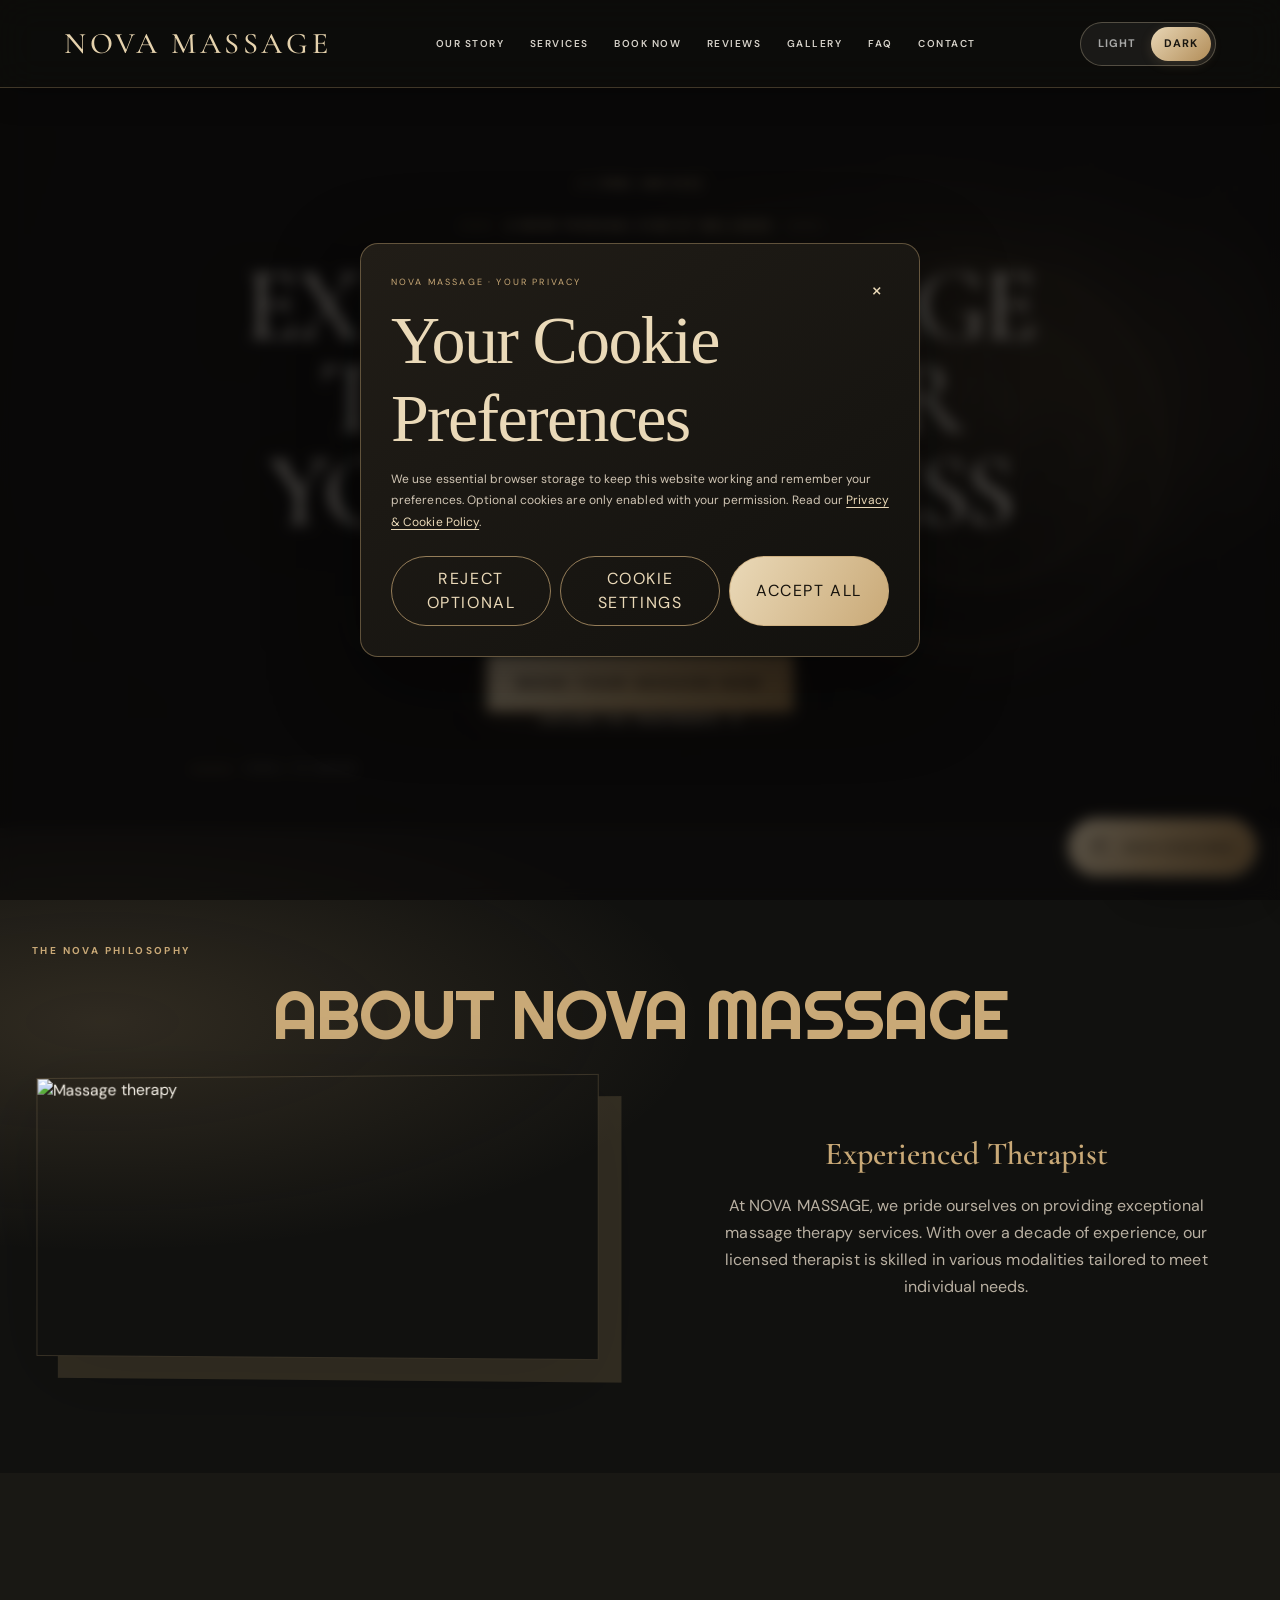
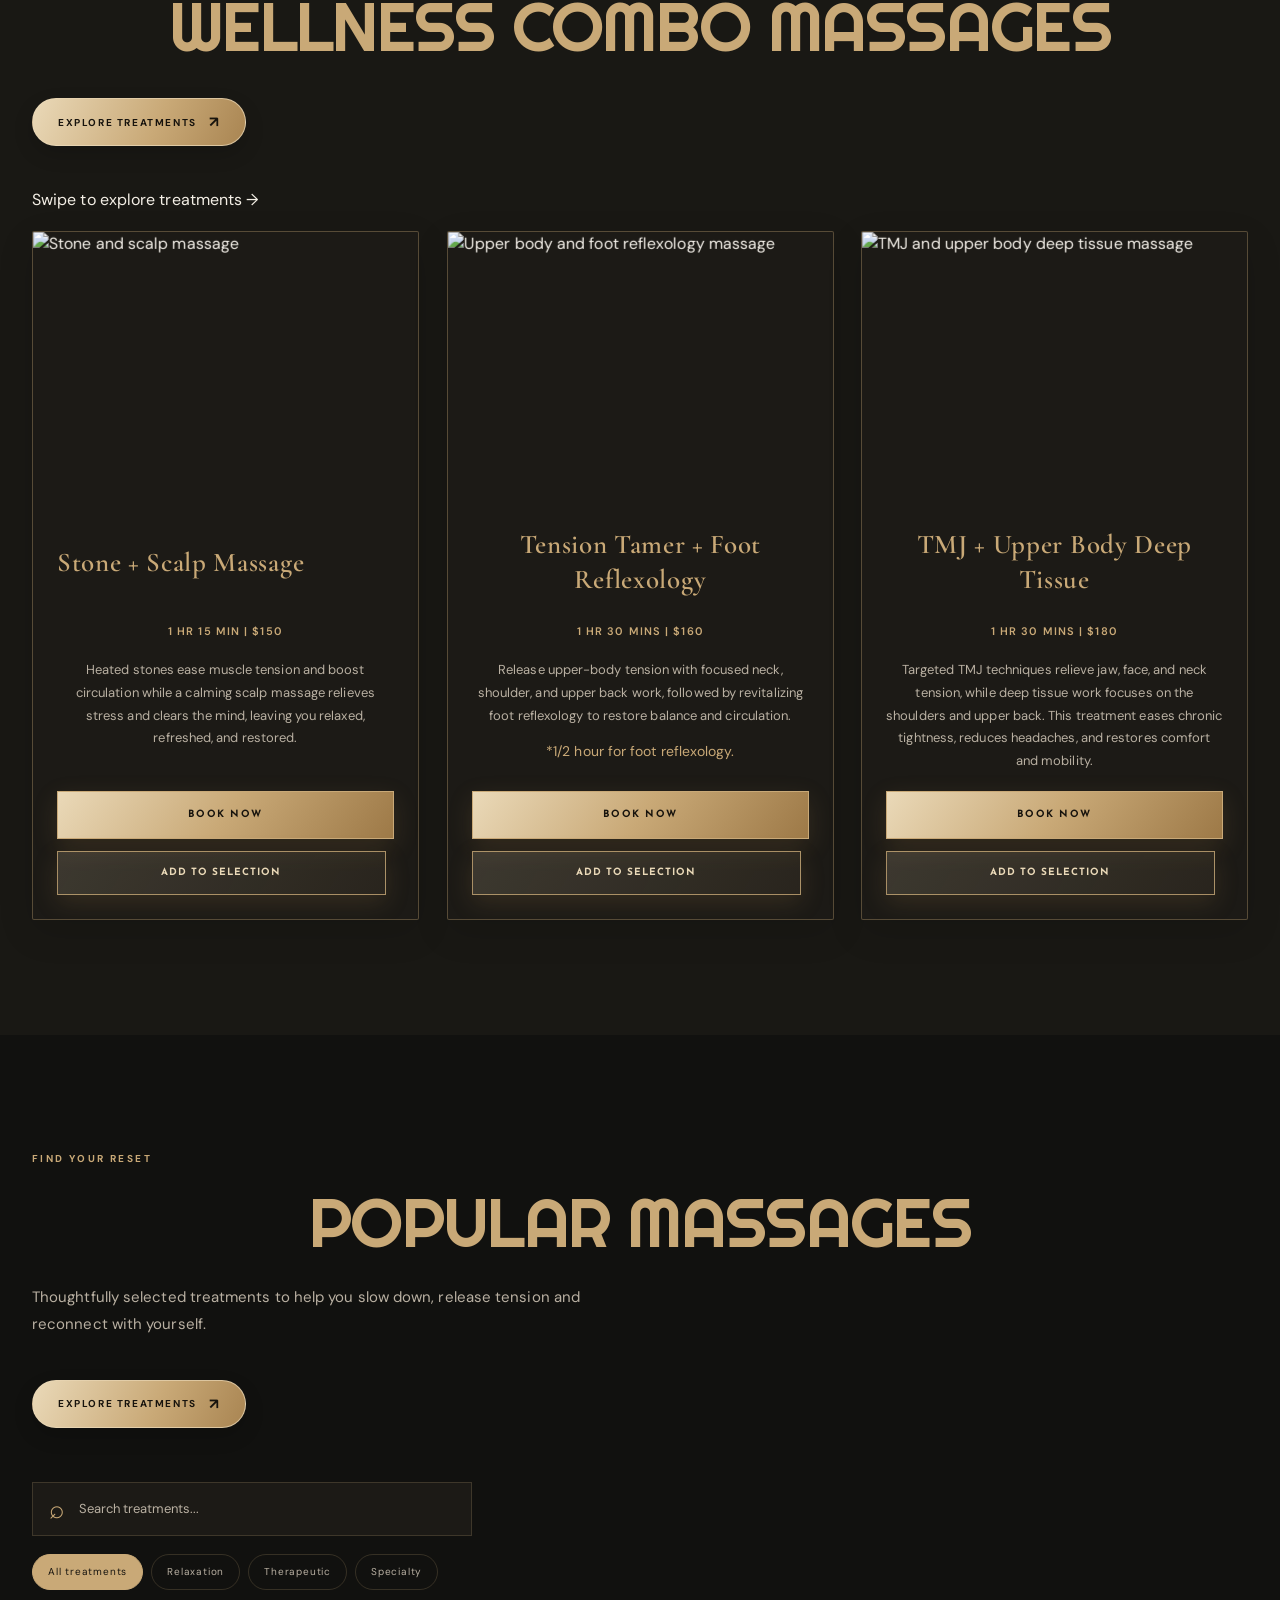
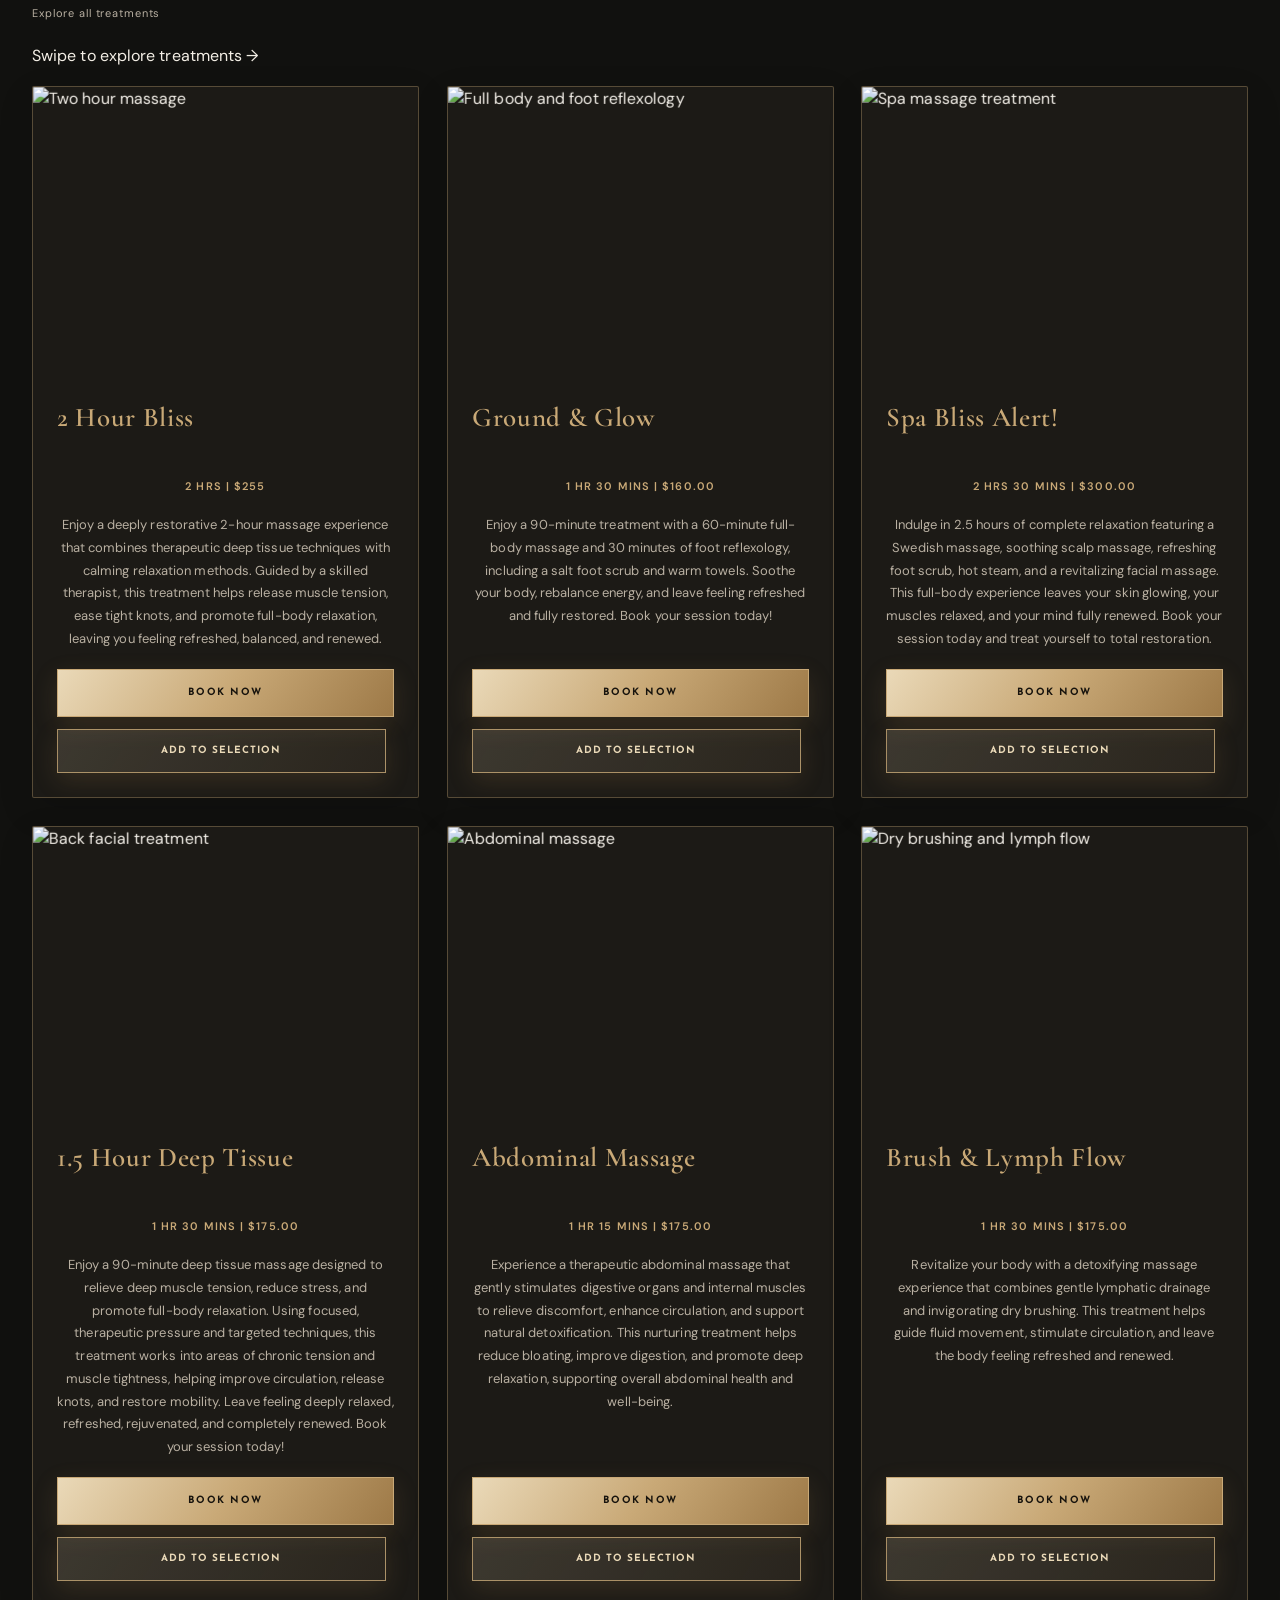
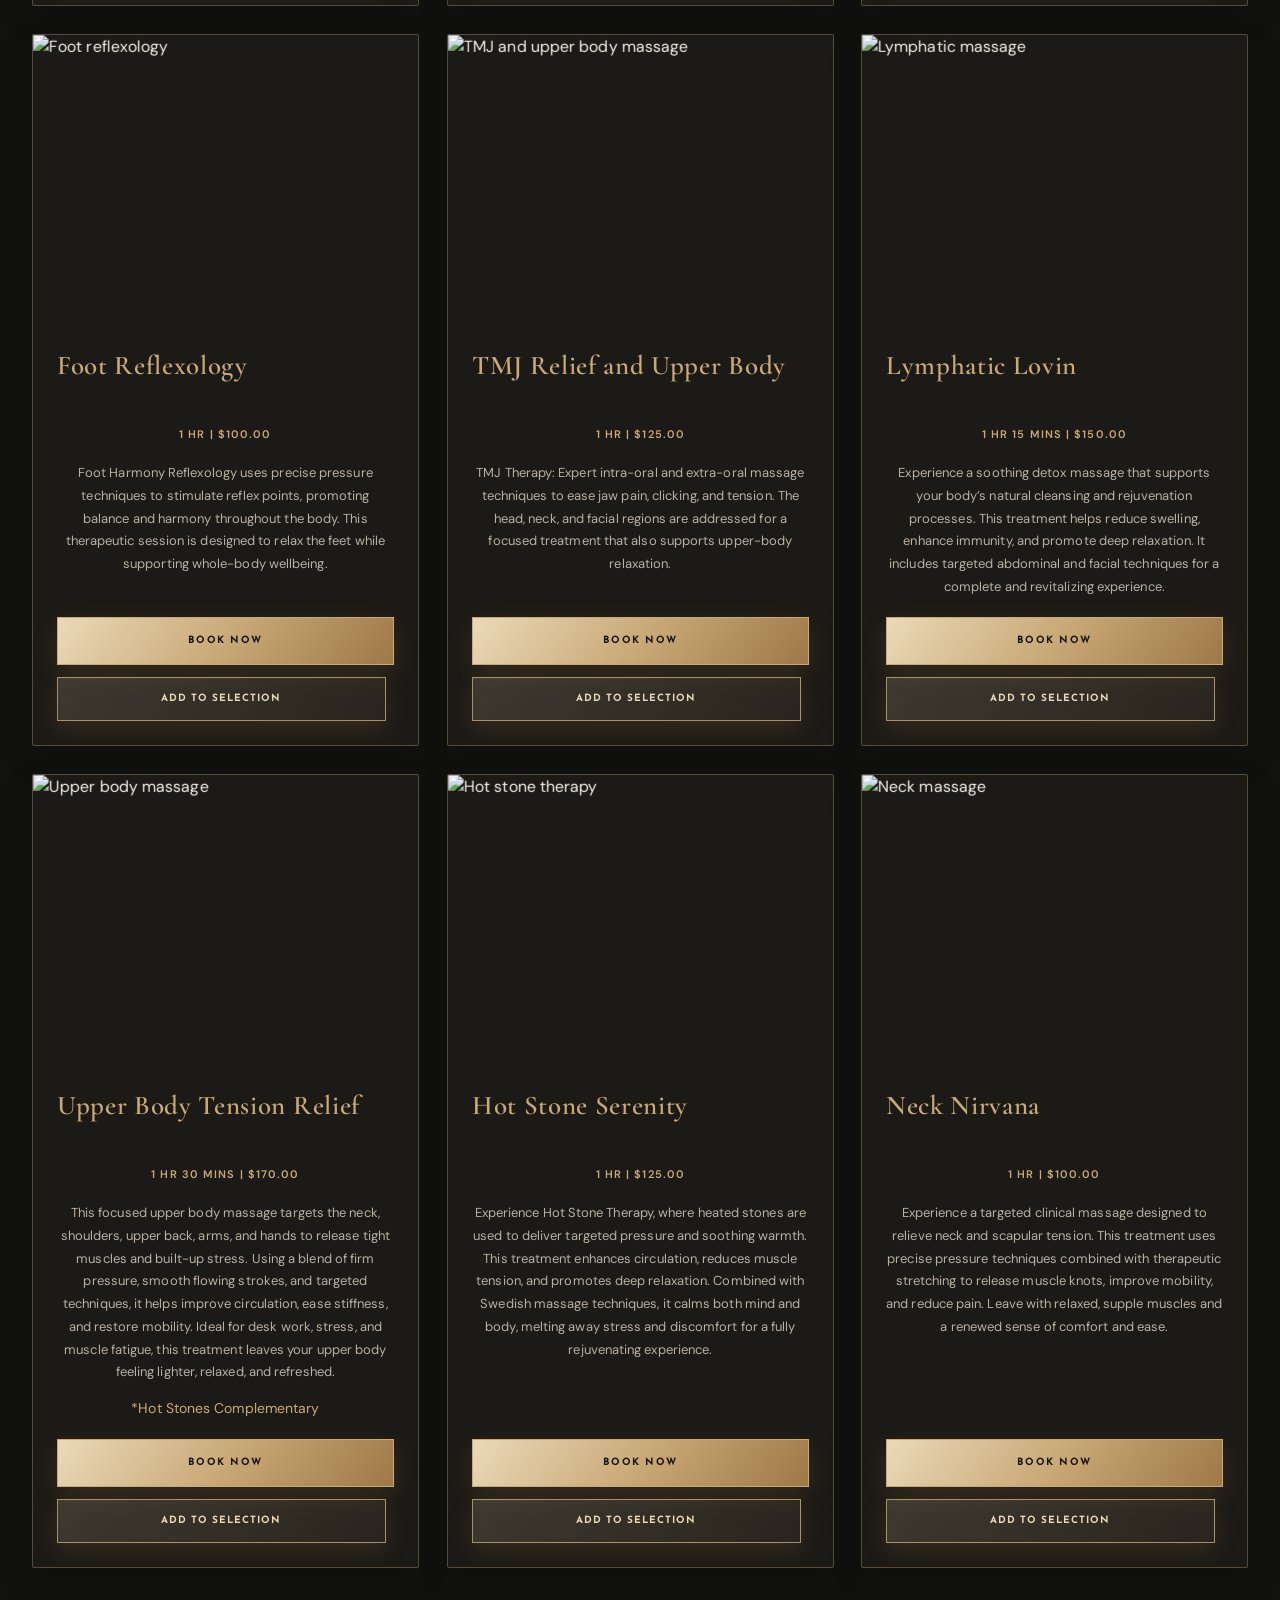
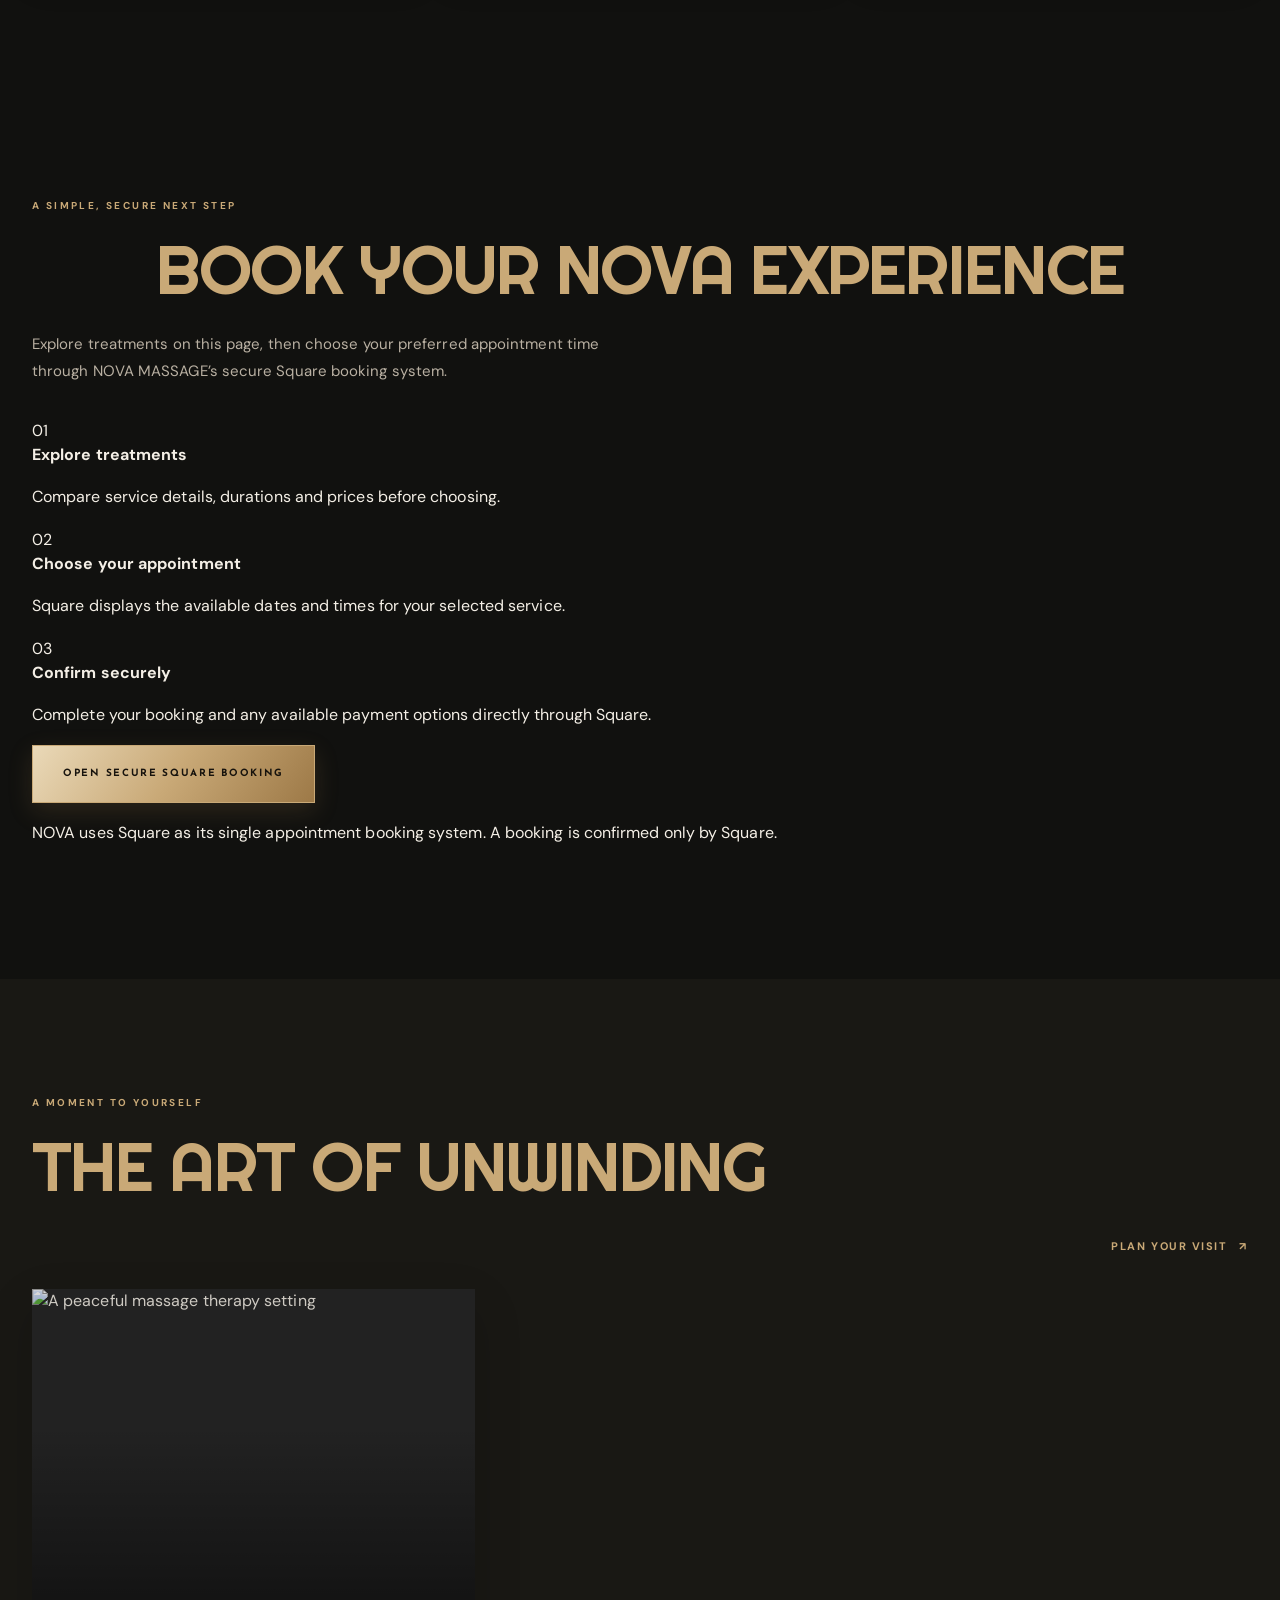
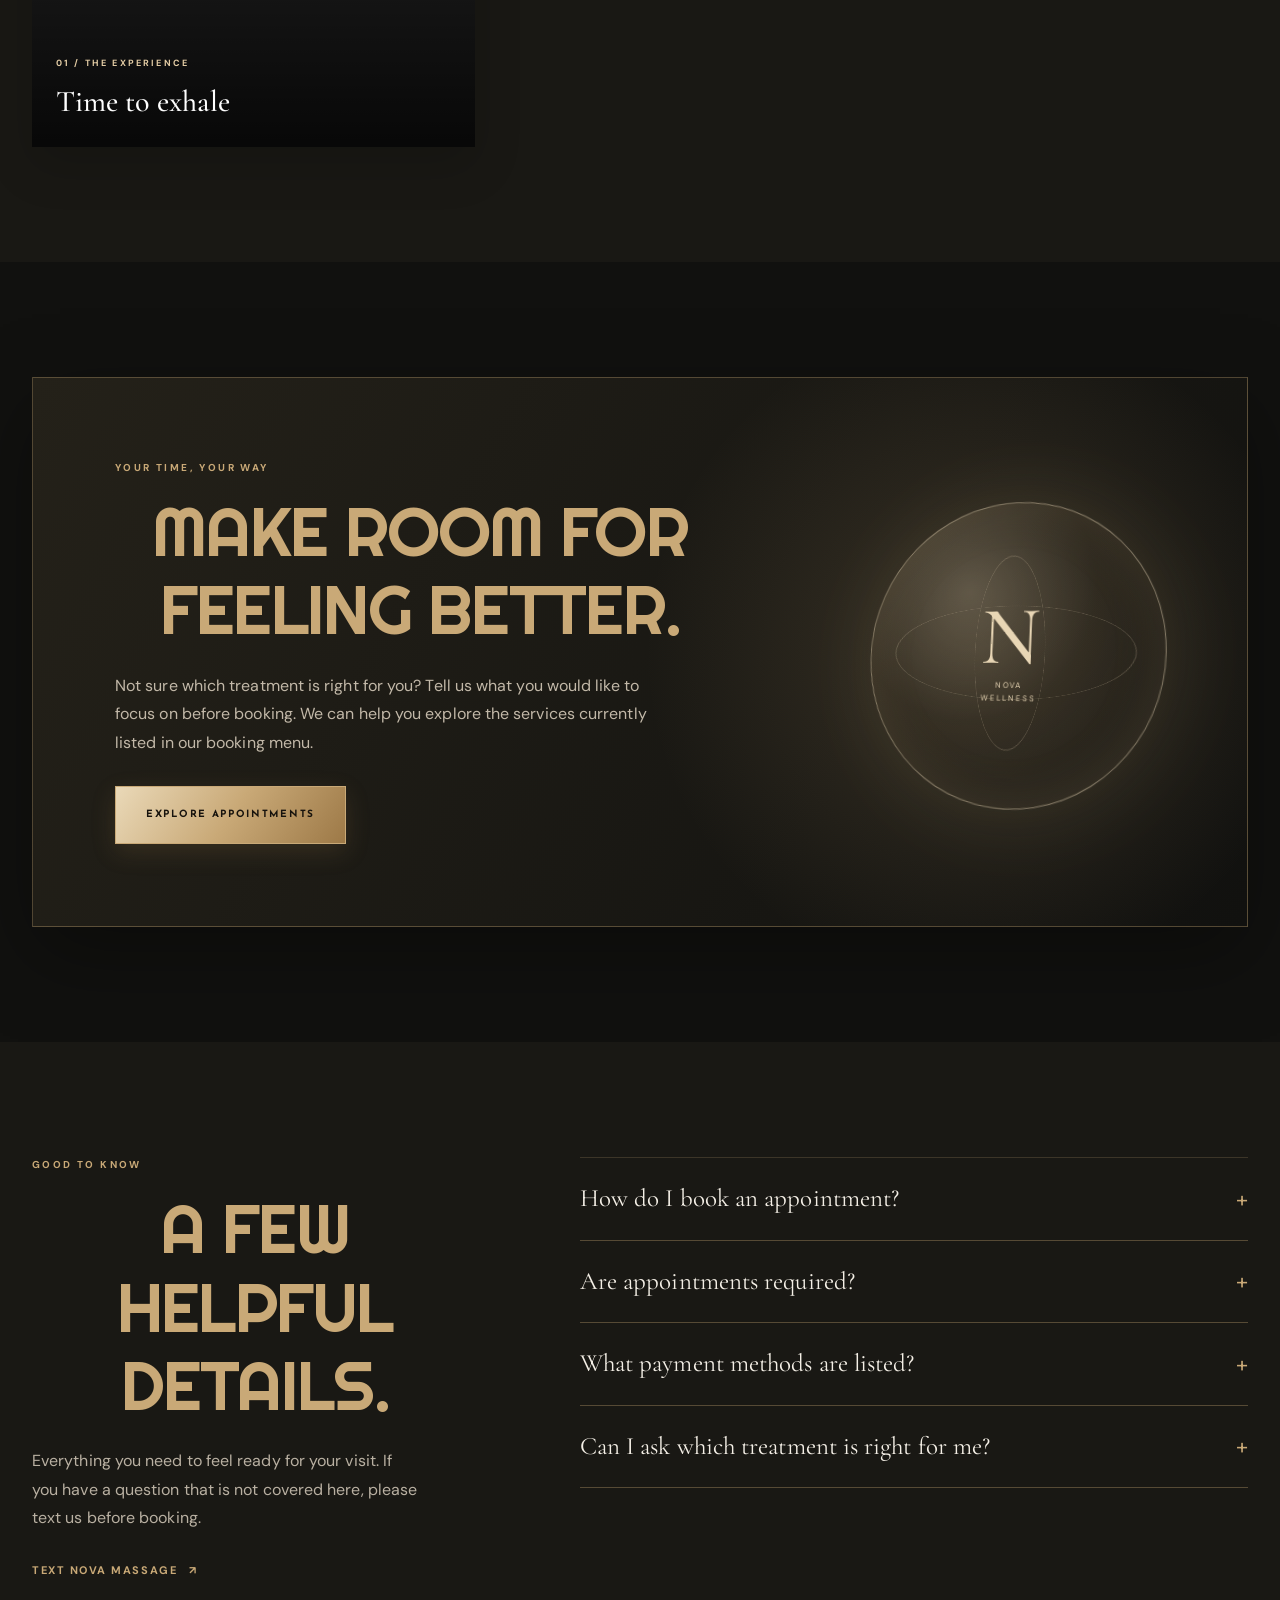
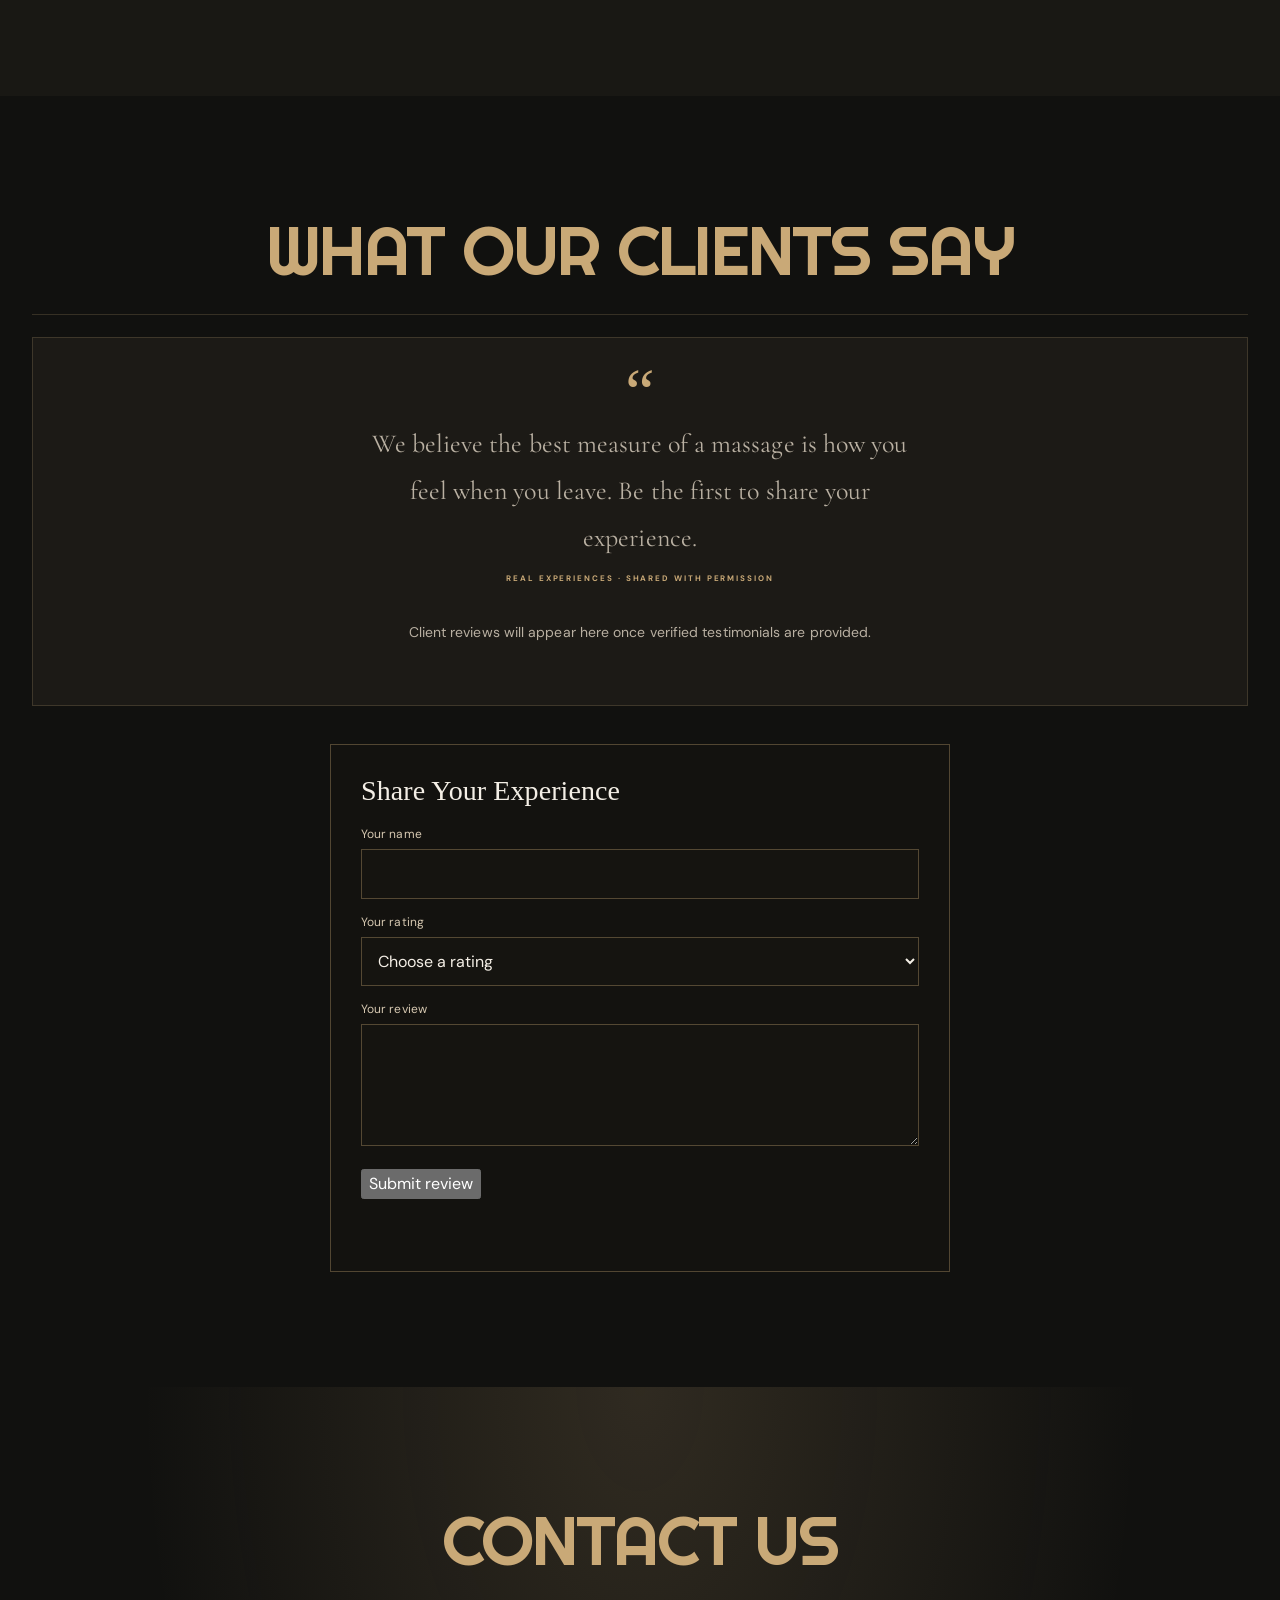
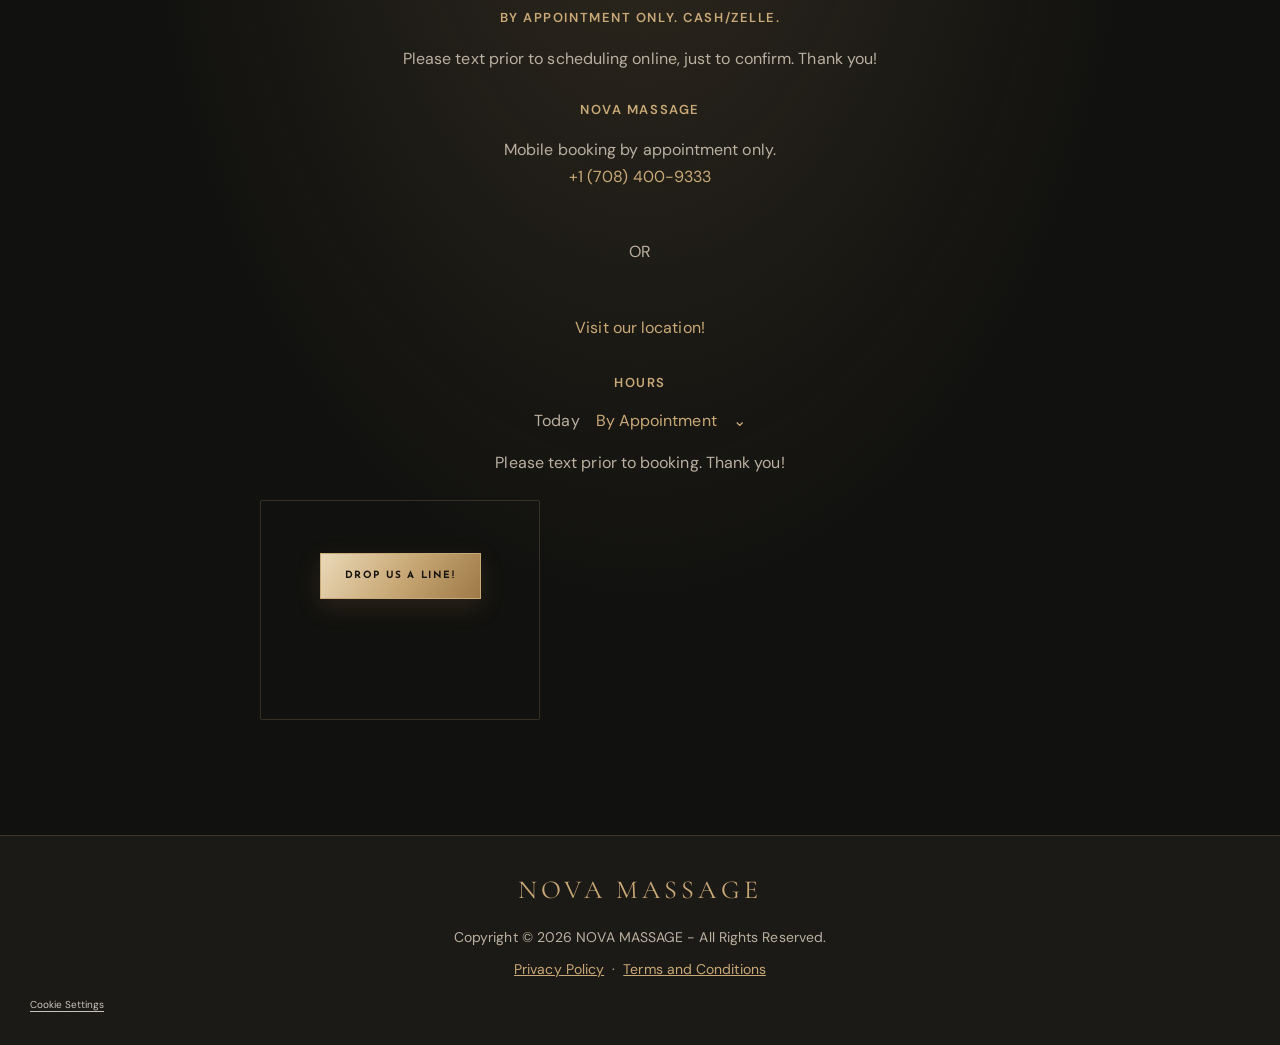
==== commit 9d2070c1: "Make NOVA mobile-first with light theme and one Square booking flow" ====
--- a/index.html
+++ b/index.html
@@ -24,8 +24,8 @@
   <meta name="twitter:description" content="Browse massage treatments and request your NOVA MASSAGE appointment in Palos Heights, Illinois.">
   <meta name="description" content="Explore personalized massage therapy at NOVA MASSAGE in Palos Heights, Illinois. Browse therapeutic and relaxation treatments, view service prices, and request your appointment.">
 
-  <meta name="theme-color" content="#11100e">
-  <meta name="color-scheme" content="dark light">
+  <meta name="theme-color" content="#f5f0e7">
+  <meta name="color-scheme" content="light dark">
   <link rel="preconnect" href="https://fonts.googleapis.com">
   <link rel="preconnect" href="https://fonts.gstatic.com" crossorigin>
   <link href="https://fonts.googleapis.com/css2?family=Cormorant+Garamond:wght@400;500;600;700&family=DM+Sans:wght@400;500;600;700&display=swap" rel="stylesheet">
@@ -39,21 +39,21 @@
   <script type="application/ld+json">{"@context":"https://schema.org","@type":"MassageTherapist","name":"NOVA MASSAGE","description":"Personalized massage therapy and wellness treatments by appointment in Palos Heights, Illinois.","telephone":"+1-708-400-9333","email":"thenovamassage@gmail.com","areaServed":{"@type":"City","name":"Palos Heights","containedInPlace":{"@type":"State","name":"Illinois"}},"priceRange":"$100-$300"}</script>
 </head>
 
-<body data-theme="dark">
+<body data-theme="light">
   <nav class="main-nav" aria-label="Primary navigation">
         <a class="brand" href="#top" aria-label="NOVA MASSAGE home">NOVA MASSAGE</a>
         <div class="nav-links" aria-label="Page sections">
           <a href="#about">Our Story</a>
           <a href="#wellness">Services</a>
-          <a href="#checkout">Checkout</a>
+          <a href="#booking">Book Now</a>
           <a href="#reviews">Reviews</a>
           <a href="#gallery">Gallery</a>
           <a href="#faq">FAQ</a>
           <a href="#contact">Contact</a>
         </div>
         <div class="theme-switch" role="group" aria-label="Choose website theme">
-          <button type="button" class="theme-option" data-theme-choice="light" aria-pressed="false">Light</button>
-          <button type="button" class="theme-option is-active" data-theme-choice="dark" aria-pressed="true">Dark</button>
+          <button type="button" class="theme-option is-active" data-theme-choice="light" aria-pressed="true">Light</button>
+          <button type="button" class="theme-option" data-theme-choice="dark" aria-pressed="false">Dark</button>
         </div>
       </nav>
 
@@ -110,7 +110,7 @@
         <div class="hero-action">
           <a
             class="primary-button"
-            href="book.html"
+            href="https://book.squareup.com/appointments/hp03im685paf9o/location/L5GA5FY28RTBX/services" target="_blank" rel="noopener noreferrer"
             target="_blank"
             rel="noopener noreferrer"
           >
@@ -194,8 +194,9 @@
         <h2>
           Wellness Combo Massages
         </h2>
-        <a class="services-explore-now" href="book.html">Explore Now <span aria-hidden="true">↗</span></a>
-
+        <a class="services-explore-now" href="#wellness">Explore Treatments <span aria-hidden="true">↗</span></a>
+
+        <p class="service-swipe-hint">Swipe to explore treatments <span aria-hidden="true">→</span></p>
         <div class="cards-grid three-cols">
 
           <!-- Stone + Scalp -->
@@ -226,7 +227,7 @@
 
               <a
                 class="secondary-button"
-                href="book.html?service=X6XANGPWMXU4B6HJYA2ZSF6I" data-square-url="https://book.squareup.com/appointments/hp03im685paf9o/location/L5GA5FY28RTBX/services/X6XANGPWMXU4B6HJYA2ZSF6I"
+                href="https://book.squareup.com/appointments/hp03im685paf9o/location/L5GA5FY28RTBX/services/X6XANGPWMXU4B6HJYA2ZSF6I" data-square-url="https://book.squareup.com/appointments/hp03im685paf9o/location/L5GA5FY28RTBX/services/X6XANGPWMXU4B6HJYA2ZSF6I"
                 target="_blank"
                 rel="noopener noreferrer"
               >
@@ -270,7 +271,7 @@
 
               <a
                 class="secondary-button"
-                href="book.html?service=HVYJ25LS3ZKUAB7TLIMZ2WYJ" data-square-url="https://book.squareup.com/appointments/hp03im685paf9o/location/L5GA5FY28RTBX/services/HVYJ25LS3ZKUAB7TLIMZ2WYJ"
+                href="https://book.squareup.com/appointments/hp03im685paf9o/location/L5GA5FY28RTBX/services/HVYJ25LS3ZKUAB7TLIMZ2WYJ" data-square-url="https://book.squareup.com/appointments/hp03im685paf9o/location/L5GA5FY28RTBX/services/HVYJ25LS3ZKUAB7TLIMZ2WYJ"
                 target="_blank"
                 rel="noopener noreferrer"
               >
@@ -311,7 +312,7 @@
 
               <a
                 class="secondary-button"
-                href="book.html?service=OP3GGYAQREKWUCWMTUEKQUAE" data-square-url="https://book.squareup.com/appointments/hp03im685paf9o/location/L5GA5FY28RTBX/services/OP3GGYAQREKWUCWMTUEKQUAE"
+                href="https://book.squareup.com/appointments/hp03im685paf9o/location/L5GA5FY28RTBX/services/OP3GGYAQREKWUCWMTUEKQUAE" data-square-url="https://book.squareup.com/appointments/hp03im685paf9o/location/L5GA5FY28RTBX/services/OP3GGYAQREKWUCWMTUEKQUAE"
                 target="_blank"
                 rel="noopener noreferrer"
               >
@@ -343,7 +344,7 @@
         <div class="section-kicker">FIND YOUR RESET</div>
         <h2>Popular Massages</h2>
         <p class="section-intro">Thoughtfully selected treatments to help you slow down, release tension and reconnect with yourself.</p>
-        <a class="services-explore-now popular-explore-now" href="book.html">Explore Now <span aria-hidden="true">↗</span></a>
+        <a class="services-explore-now popular-explore-now" href="#popular">Explore Treatments <span aria-hidden="true">↗</span></a>
         <div class="service-tools">
           <label class="service-search-wrap"><span class="sr-only">Search treatments</span><span class="search-mark" aria-hidden="true">⌕</span><input id="serviceSearch" type="search" placeholder="Search treatments..." autocomplete="off"></label>
           <div class="service-filters" role="group" aria-label="Filter treatments">
@@ -354,6 +355,7 @@
           </div>
         </div>
         <p class="service-results" id="serviceResults" aria-live="polite">Explore all treatments</p>
+        <p class="service-swipe-hint">Swipe to explore treatments <span aria-hidden="true">→</span></p>
         <div class="cards-grid three-cols popular-grid">
 
           <!-- 2 Hour Bliss -->
@@ -387,7 +389,7 @@
 
               <a
                 class="secondary-button"
-                href="book.html?service=PUYNGH63DZPZTDPHVV3SJGME" data-square-url="https://book.squareup.com/appointments/hp03im685paf9o/location/L5GA5FY28RTBX/services/PUYNGH63DZPZTDPHVV3SJGME"
+                href="https://book.squareup.com/appointments/hp03im685paf9o/location/L5GA5FY28RTBX/services/PUYNGH63DZPZTDPHVV3SJGME" data-square-url="https://book.squareup.com/appointments/hp03im685paf9o/location/L5GA5FY28RTBX/services/PUYNGH63DZPZTDPHVV3SJGME"
                 target="_blank"
                 rel="noopener noreferrer"
               >
@@ -429,7 +431,7 @@
 
               <a
                 class="secondary-button"
-                href="book.html?service=CAGPP7F3HHGY2B7J4KEX4V2Z" data-square-url="https://book.squareup.com/appointments/hp03im685paf9o/location/L5GA5FY28RTBX/services/CAGPP7F3HHGY2B7J4KEX4V2Z"
+                href="https://book.squareup.com/appointments/hp03im685paf9o/location/L5GA5FY28RTBX/services/CAGPP7F3HHGY2B7J4KEX4V2Z" data-square-url="https://book.squareup.com/appointments/hp03im685paf9o/location/L5GA5FY28RTBX/services/CAGPP7F3HHGY2B7J4KEX4V2Z"
                 target="_blank"
                 rel="noopener noreferrer"
               >
@@ -472,7 +474,7 @@
 
               <a
                 class="secondary-button"
-                href="book.html?service=4BCBHGX3U5JWNAGL5E77T4NR" data-square-url="https://book.squareup.com/appointments/hp03im685paf9o/location/L5GA5FY28RTBX/services/4BCBHGX3U5JWNAGL5E77T4NR"
+                href="https://book.squareup.com/appointments/hp03im685paf9o/location/L5GA5FY28RTBX/services/4BCBHGX3U5JWNAGL5E77T4NR" data-square-url="https://book.squareup.com/appointments/hp03im685paf9o/location/L5GA5FY28RTBX/services/4BCBHGX3U5JWNAGL5E77T4NR"
                 target="_blank"
                 rel="noopener noreferrer"
               >
@@ -517,7 +519,7 @@
 
               <a
                 class="secondary-button"
-                href="book.html?service=2ARGB3IGIQQC35GNO6KVQ2AI" data-square-url="https://book.squareup.com/appointments/hp03im685paf9o/location/L5GA5FY28RTBX/services/2ARGB3IGIQQC35GNO6KVQ2AI"
+                href="https://book.squareup.com/appointments/hp03im685paf9o/location/L5GA5FY28RTBX/services/2ARGB3IGIQQC35GNO6KVQ2AI" data-square-url="https://book.squareup.com/appointments/hp03im685paf9o/location/L5GA5FY28RTBX/services/2ARGB3IGIQQC35GNO6KVQ2AI"
                 target="_blank"
                 rel="noopener noreferrer"
               >
@@ -560,7 +562,7 @@
 
               <a
                 class="secondary-button"
-                href="book.html?service=SG4LEG5JIPSKF53NH7UBZS42" data-square-url="https://book.squareup.com/appointments/hp03im685paf9o/location/L5GA5FY28RTBX/services/SG4LEG5JIPSKF53NH7UBZS42"
+                href="https://book.squareup.com/appointments/hp03im685paf9o/location/L5GA5FY28RTBX/services/SG4LEG5JIPSKF53NH7UBZS42" data-square-url="https://book.squareup.com/appointments/hp03im685paf9o/location/L5GA5FY28RTBX/services/SG4LEG5JIPSKF53NH7UBZS42"
                 target="_blank"
                 rel="noopener noreferrer"
               >
@@ -602,7 +604,7 @@
 
               <a
                 class="secondary-button"
-                href="book.html?service=VPOLLJVI3RP5ZQHGAVYYNILW" data-square-url="https://book.squareup.com/appointments/hp03im685paf9o/location/L5GA5FY28RTBX/services/VPOLLJVI3RP5ZQHGAVYYNILW"
+                href="https://book.squareup.com/appointments/hp03im685paf9o/location/L5GA5FY28RTBX/services/VPOLLJVI3RP5ZQHGAVYYNILW" data-square-url="https://book.squareup.com/appointments/hp03im685paf9o/location/L5GA5FY28RTBX/services/VPOLLJVI3RP5ZQHGAVYYNILW"
                 target="_blank"
                 rel="noopener noreferrer"
               >
@@ -643,7 +645,7 @@
 
               <a
                 class="secondary-button"
-                href="book.html?service=GTLSBPQGGQMZWG26UVLRRE4A" data-square-url="https://book.squareup.com/appointments/hp03im685paf9o/location/L5GA5FY28RTBX/services/GTLSBPQGGQMZWG26UVLRRE4A"
+                href="https://book.squareup.com/appointments/hp03im685paf9o/location/L5GA5FY28RTBX/services/GTLSBPQGGQMZWG26UVLRRE4A" data-square-url="https://book.squareup.com/appointments/hp03im685paf9o/location/L5GA5FY28RTBX/services/GTLSBPQGGQMZWG26UVLRRE4A"
                 target="_blank"
                 rel="noopener noreferrer"
               >
@@ -684,7 +686,7 @@
 
               <a
                 class="secondary-button"
-                href="book.html?service=GJZTELLD76VKFG6G2RRQBOKR" data-square-url="https://book.squareup.com/appointments/hp03im685paf9o/location/L5GA5FY28RTBX/services/GJZTELLD76VKFG6G2RRQBOKR"
+                href="https://book.squareup.com/appointments/hp03im685paf9o/location/L5GA5FY28RTBX/services/GJZTELLD76VKFG6G2RRQBOKR" data-square-url="https://book.squareup.com/appointments/hp03im685paf9o/location/L5GA5FY28RTBX/services/GJZTELLD76VKFG6G2RRQBOKR"
                 target="_blank"
                 rel="noopener noreferrer"
               >
@@ -726,7 +728,7 @@
 
               <a
                 class="secondary-button"
-                href="book.html?service=SFHO6VLIWIB66UF76BNN3FKU" data-square-url="https://book.squareup.com/appointments/hp03im685paf9o/location/L5GA5FY28RTBX/services/SFHO6VLIWIB66UF76BNN3FKU"
+                href="https://book.squareup.com/appointments/hp03im685paf9o/location/L5GA5FY28RTBX/services/SFHO6VLIWIB66UF76BNN3FKU" data-square-url="https://book.squareup.com/appointments/hp03im685paf9o/location/L5GA5FY28RTBX/services/SFHO6VLIWIB66UF76BNN3FKU"
                 target="_blank"
                 rel="noopener noreferrer"
               >
@@ -775,7 +777,7 @@
 
               <a
                 class="secondary-button"
-                href="book.html?service=IWUVUCNKKVI7AJO3ADPTZWSZ" data-square-url="https://book.squareup.com/appointments/hp03im685paf9o/location/L5GA5FY28RTBX/services/IWUVUCNKKVI7AJO3ADPTZWSZ"
+                href="https://book.squareup.com/appointments/hp03im685paf9o/location/L5GA5FY28RTBX/services/IWUVUCNKKVI7AJO3ADPTZWSZ" data-square-url="https://book.squareup.com/appointments/hp03im685paf9o/location/L5GA5FY28RTBX/services/IWUVUCNKKVI7AJO3ADPTZWSZ"
                 target="_blank"
                 rel="noopener noreferrer"
               >
@@ -818,7 +820,7 @@
 
               <a
                 class="secondary-button"
-                href="book.html?service=KXHYPTTUWKYQVMSA5HVF5A3V" data-square-url="https://book.squareup.com/appointments/hp03im685paf9o/location/L5GA5FY28RTBX/services/KXHYPTTUWKYQVMSA5HVF5A3V"
+                href="https://book.squareup.com/appointments/hp03im685paf9o/location/L5GA5FY28RTBX/services/KXHYPTTUWKYQVMSA5HVF5A3V" data-square-url="https://book.squareup.com/appointments/hp03im685paf9o/location/L5GA5FY28RTBX/services/KXHYPTTUWKYQVMSA5HVF5A3V"
                 target="_blank"
                 rel="noopener noreferrer"
               >
@@ -861,7 +863,7 @@
 
               <a
                 class="secondary-button"
-                href="book.html?service=ZTL2WG6OLZMDP4N5TY64VVFQ" data-square-url="https://book.squareup.com/appointments/hp03im685paf9o/location/L5GA5FY28RTBX/services/ZTL2WG6OLZMDP4N5TY64VVFQ"
+                href="https://book.squareup.com/appointments/hp03im685paf9o/location/L5GA5FY28RTBX/services/ZTL2WG6OLZMDP4N5TY64VVFQ" data-square-url="https://book.squareup.com/appointments/hp03im685paf9o/location/L5GA5FY28RTBX/services/ZTL2WG6OLZMDP4N5TY64VVFQ"
                 target="_blank"
                 rel="noopener noreferrer"
               >
@@ -880,65 +882,20 @@
 
 
 
-    <section class="section checkout-section" id="checkout">
-  <div class="container">
-    <div class="section-kicker">YOUR NOVA EXPERIENCE</div>
-    <h2>Service Selection &amp; Checkout</h2>
-    <p class="section-intro">Choose the treatments you would like to enjoy. Review your selection and continue securely to NOVA MASSAGE booking.</p>
-    <div class="checkout-layout">
-      <div class="checkout-picker">
-        <h3>Choose your services</h3>
-        <p class="checkout-hint">Use “Add to selection” on any treatment card, or browse the services above.</p>
-        <a class="checkout-browse-link" href="#wellness">Browse all massage services ↓</a>
-        <div class="checkout-step-heading"><span>01</span><div><strong>Choose your treatments</strong><small>Explore the NOVA menu and add one or more services</small></div></div>
-        <div class="checkout-service-grid" id="checkoutServiceGrid" aria-label="Available NOVA massage services"></div>
-        <div class="checkout-step-note"><span>02</span><div><strong>Review your experience</strong><small>Your selected treatments, optional tip and estimated total appear alongside</small></div></div>
+    <section class="section booking-section" id="booking">
+      <div class="container booking-inner">
+        <div class="section-kicker">A SIMPLE, SECURE NEXT STEP</div>
+        <h2>Book Your NOVA Experience</h2>
+        <p class="section-intro">Explore treatments on this page, then choose your preferred appointment time through NOVA MASSAGE’s secure Square booking system.</p>
+        <div class="booking-steps" aria-label="How booking works">
+          <article><span>01</span><div><strong>Explore treatments</strong><p>Compare service details, durations and prices before choosing.</p></div></article>
+          <article><span>02</span><div><strong>Choose your appointment</strong><p>Square displays the available dates and times for your selected service.</p></div></article>
+          <article><span>03</span><div><strong>Confirm securely</strong><p>Complete your booking and any available payment options directly through Square.</p></div></article>
+        </div>
+        <a class="primary-button booking-primary" href="https://book.squareup.com/appointments/hp03im685paf9o/location/L5GA5FY28RTBX/services" target="_blank" rel="noopener noreferrer">Open Secure Square Booking</a>
+        <p class="booking-note">NOVA uses Square as its single appointment booking system. A booking is confirmed only by Square.</p>
       </div>
-      <aside class="checkout-summary" aria-live="polite">
-        <div class="checkout-summary-head"><span>YOUR SELECTION</span><span id="checkoutCount">0 items</span></div>
-        <div id="checkoutItems" class="checkout-items"><p class="checkout-empty">Your selection is empty. Add a service to get started.</p></div>
-        <div class="checkout-total"><span>Estimated subtotal</span><strong id="checkoutSubtotal">$0.00</strong></div>
-        <div class="checkout-tip" id="checkoutTip">
-          <div class="checkout-tip-heading"><span>ADD A TIP</span><small>Optional · Choose your preferred amount</small></div>
-          <div class="tip-options" role="group" aria-label="Choose a tip percentage">
-            <button type="button" class="tip-option is-active" data-tip="20">20%</button>
-            <button type="button" class="tip-option" data-tip="25">25%</button>
-            <button type="button" class="tip-option" data-tip="30">30%</button>
-            <button type="button" class="tip-option" data-tip="custom">Custom</button>
-            <button type="button" class="tip-option" data-tip="0">No Tip</button>
-          </div>
-          <label class="custom-tip-field" id="customTipField" hidden for="customTipAmount">Custom tip amount (USD)
-            <input id="customTipAmount" type="number" min="0" max="10000" step="0.01" placeholder="Enter amount">
-          </label>
-          <div class="checkout-tip-row"><span>Estimated tip</span><strong id="checkoutTipAmount">$0.00</strong></div>
-          <div class="checkout-tip-row checkout-grand-total"><span>Estimated total</span><strong id="checkoutGrandTotal">$0.00</strong></div>
-          <p class="tip-note">Tip preference is an estimate only. Final tip options and payment are confirmed in Square checkout.</p>
-        </div>
-        <p class="checkout-disclaimer">Final availability, appointment time, applicable taxes, tips and payment options are confirmed securely through Square.</p>
-        <a class="checkout-action is-disabled" id="checkoutContinue" href="https://book.squareup.com/appointments/hp03im685paf9o/location/L5GA5FY28RTBX/services" aria-disabled="true">Continue to Square booking</a>
-        <form class="appointment-request-form" id="appointmentRequestForm">
-          <h3>Request an Appointment</h3>
-          <p class="checkout-hint">Choose your preferred date and time. This is a request only; your appointment is not confirmed until NOVA MASSAGE confirms availability or you complete booking through Square.</p>
-          <label for="appointmentRequestName">Full name</label><input id="appointmentRequestName" name="customer_name" autocomplete="name" maxlength="100" required>
-          <div class="appointment-field-grid">
-            <div><label for="appointmentRequestEmail">Email</label><input id="appointmentRequestEmail" name="customer_email" type="email" autocomplete="email" maxlength="160" required></div>
-            <div><label for="appointmentRequestPhone">Phone</label><input id="appointmentRequestPhone" name="customer_phone" type="tel" autocomplete="tel" maxlength="40" required></div>
-          </div>
-          <div class="appointment-field-grid">
-            <div><label for="appointmentRequestDate">Preferred date</label><input id="appointmentRequestDate" name="appointment_date" type="date" required></div>
-            <div><label for="appointmentRequestTime">Preferred time</label><input id="appointmentRequestTime" name="appointment_time" type="time" required></div>
-          </div>
-          <label for="appointmentRequestNotes">Notes (optional)</label><textarea id="appointmentRequestNotes" name="notes" rows="2" maxlength="500" placeholder="Anything you would like us to know?"></textarea>
-          <input type="hidden" id="appointmentRequestServices" name="services">
-          <button class="checkout-action" type="submit" id="appointmentRequestSubmit">Send appointment request</button>
-          <p class="appointment-request-status" id="appointmentRequestStatus" role="status" aria-live="polite"></p>
-          <a class="appointment-square-link" href="https://book.squareup.com/appointments/hp03im685paf9o/location/L5GA5FY28RTBX/services" target="_blank" rel="noopener noreferrer">Or view live availability and book directly with Square ↗</a>
-        </form>
-        <button type="button" class="checkout-clear" id="checkoutClear">Clear selection</button>
-      </aside>
-    </div>
-  </div>
-</section>
+    </section>
 
 <section class="section gallery-section" id="gallery">
       <div class="container">
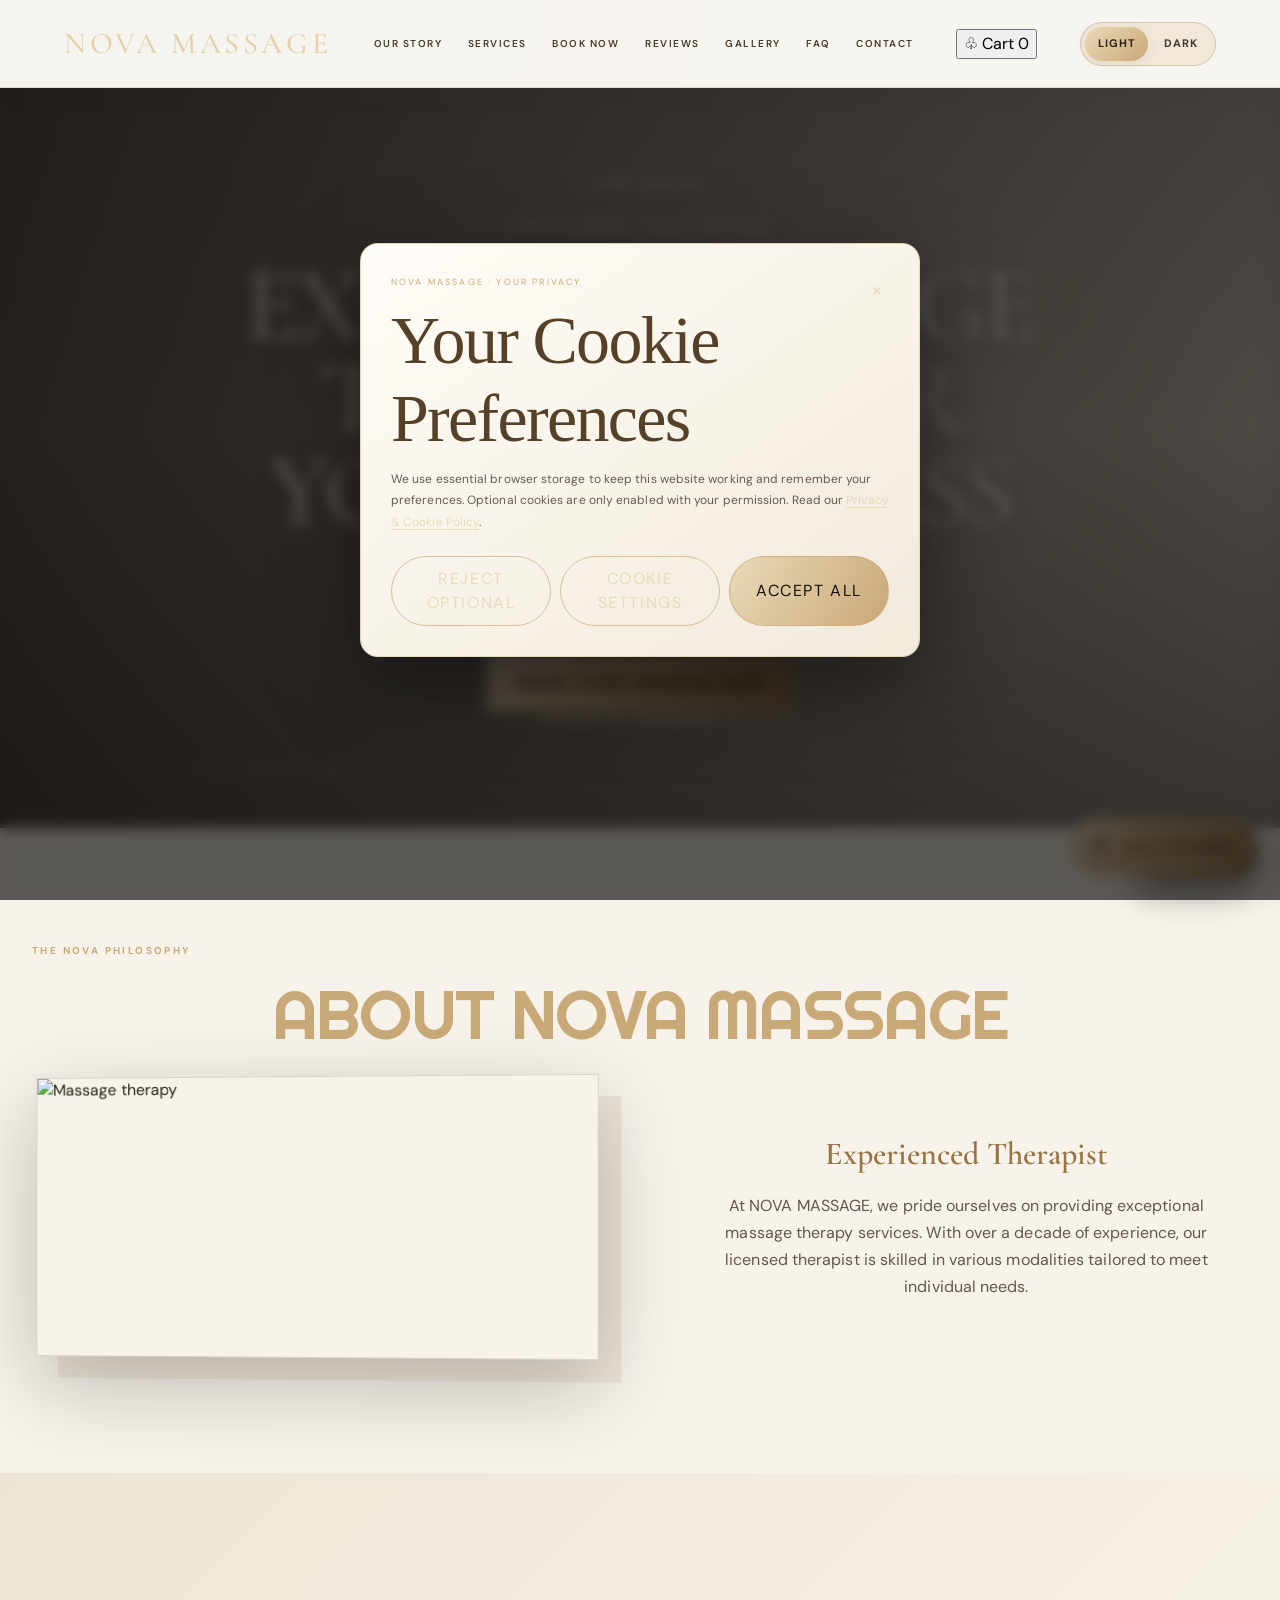
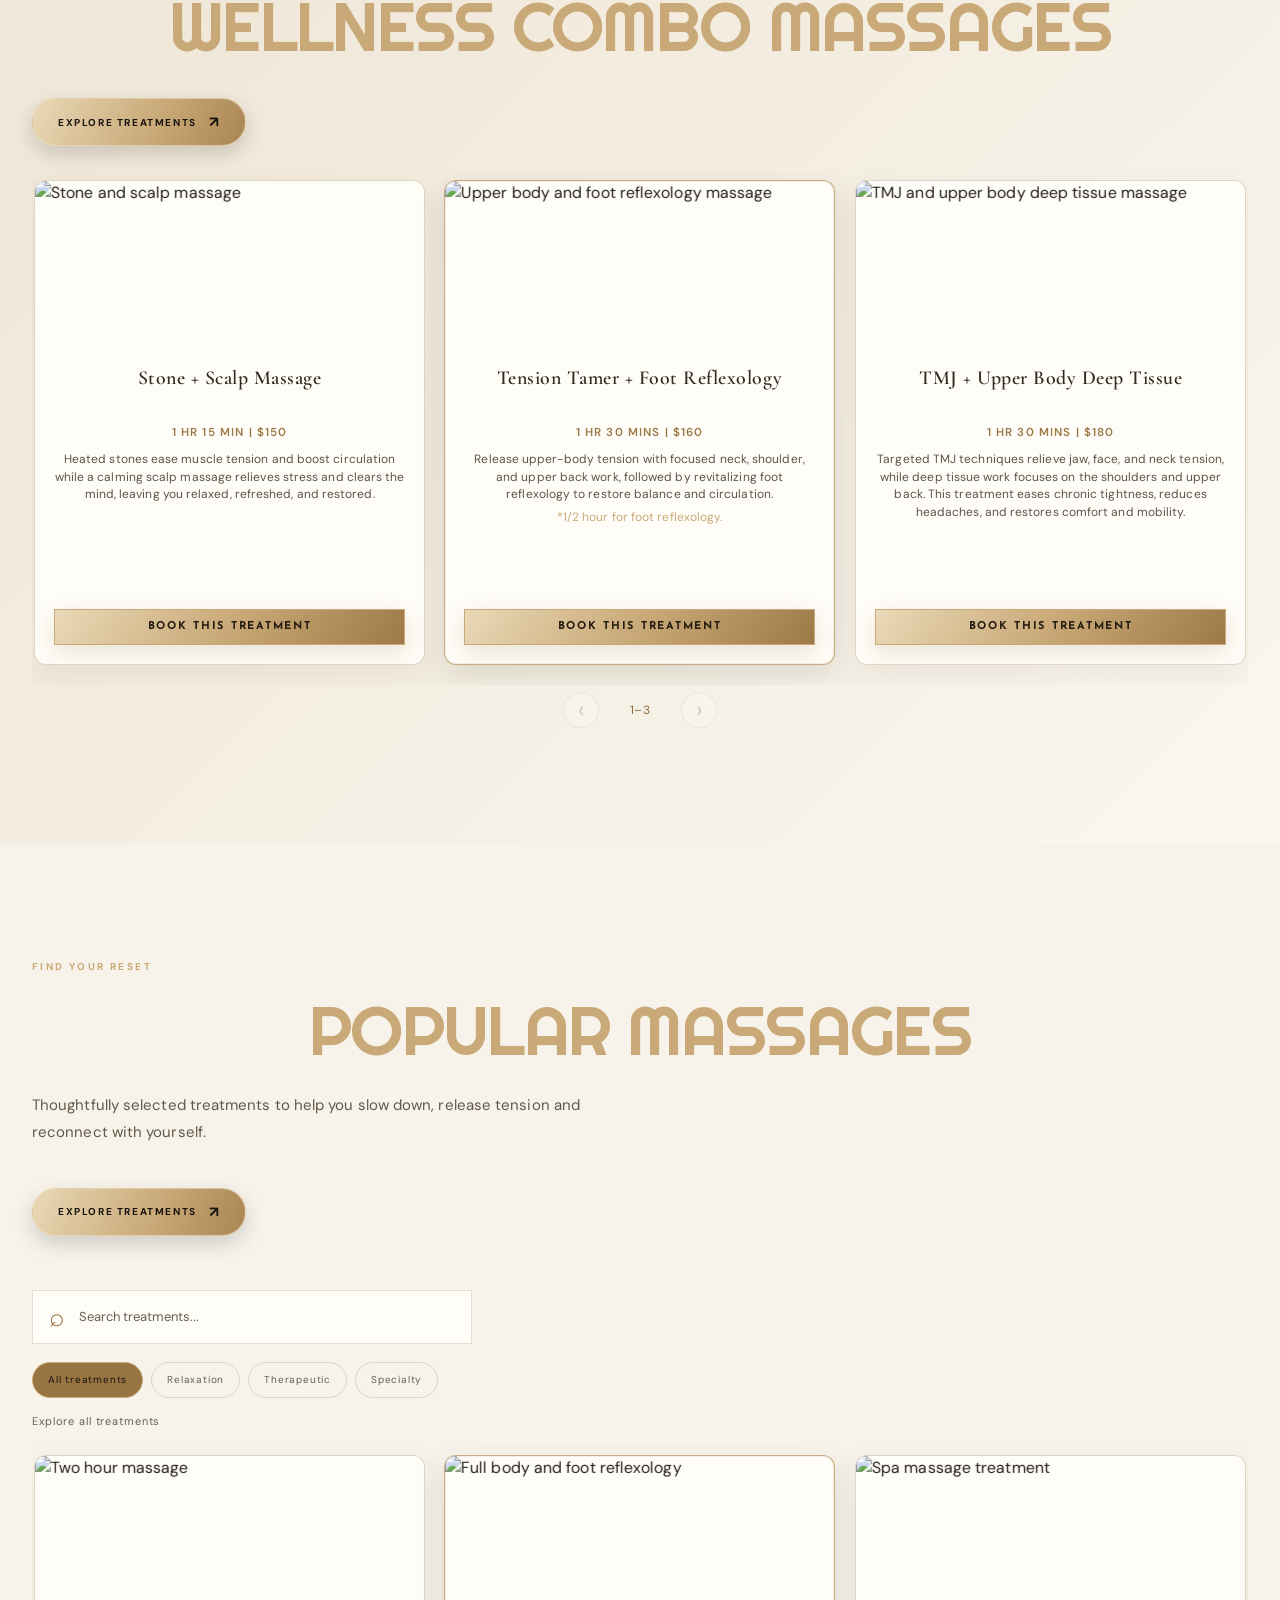
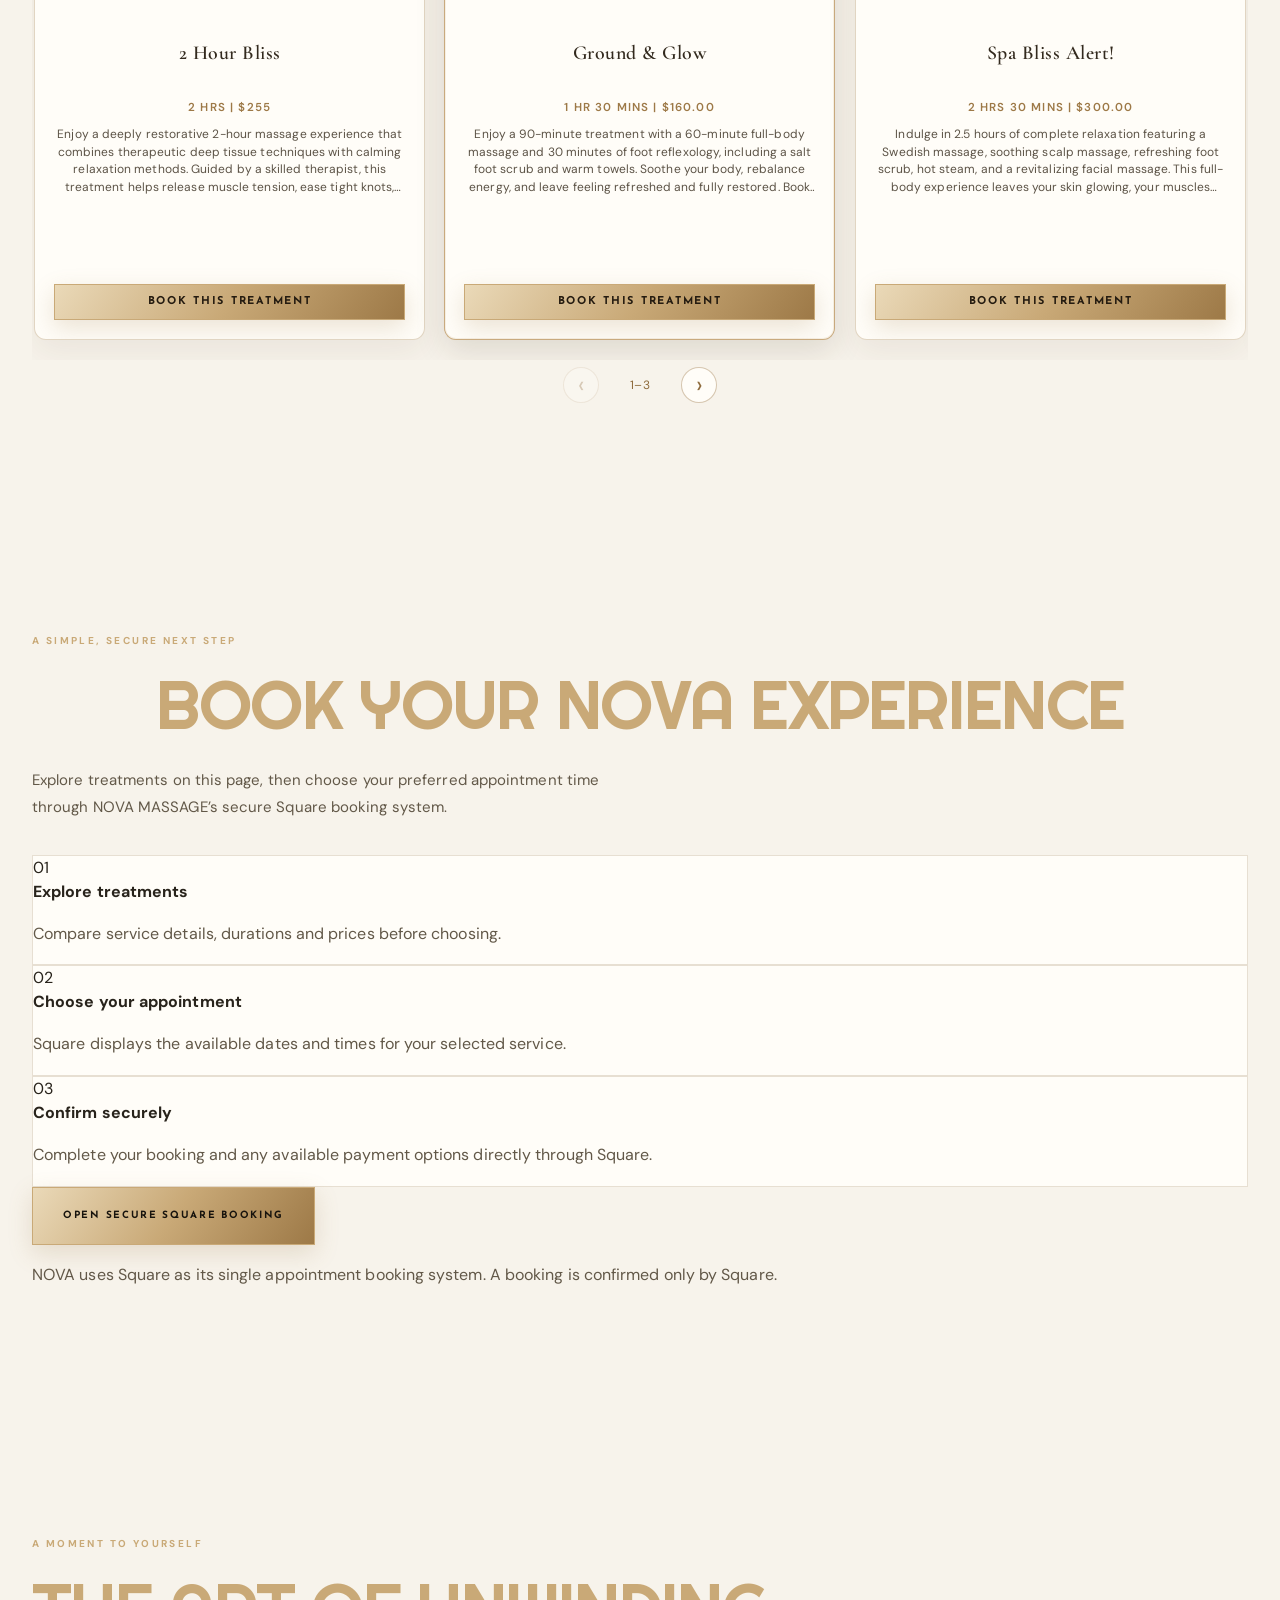
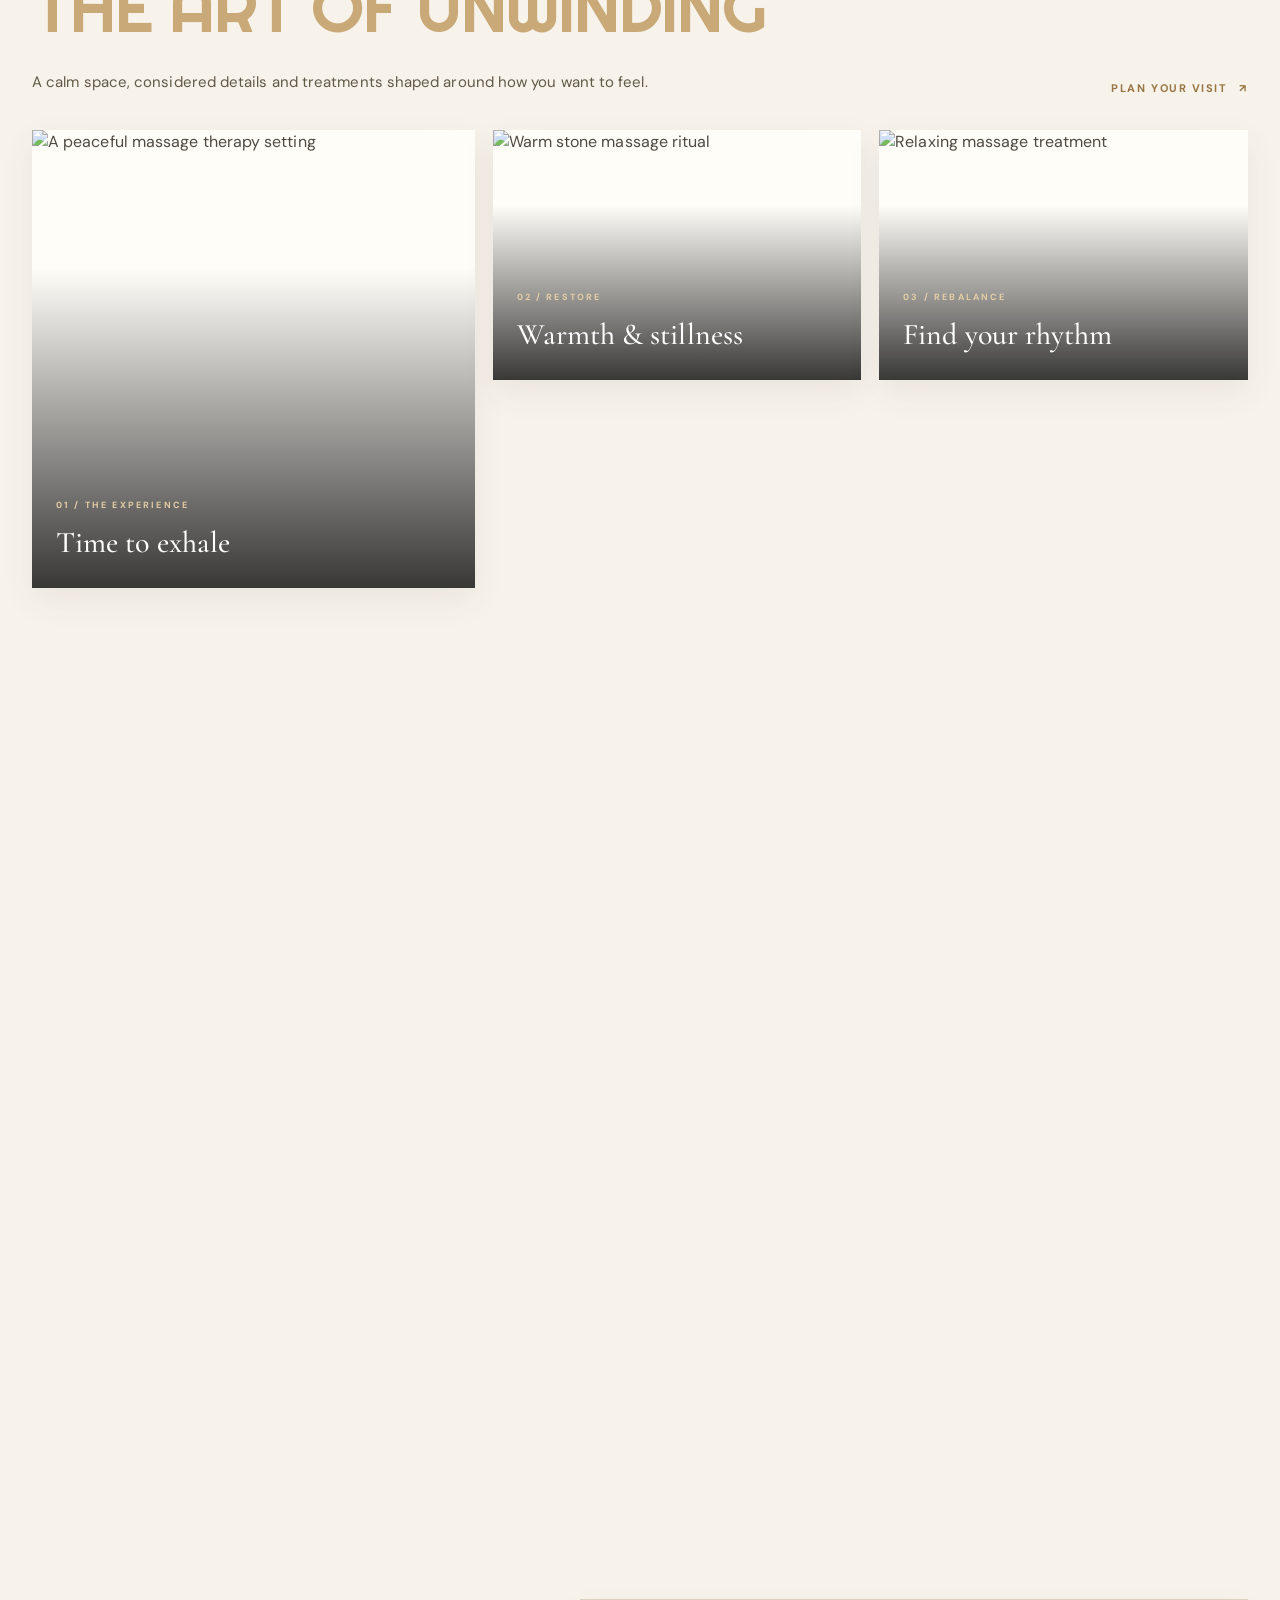
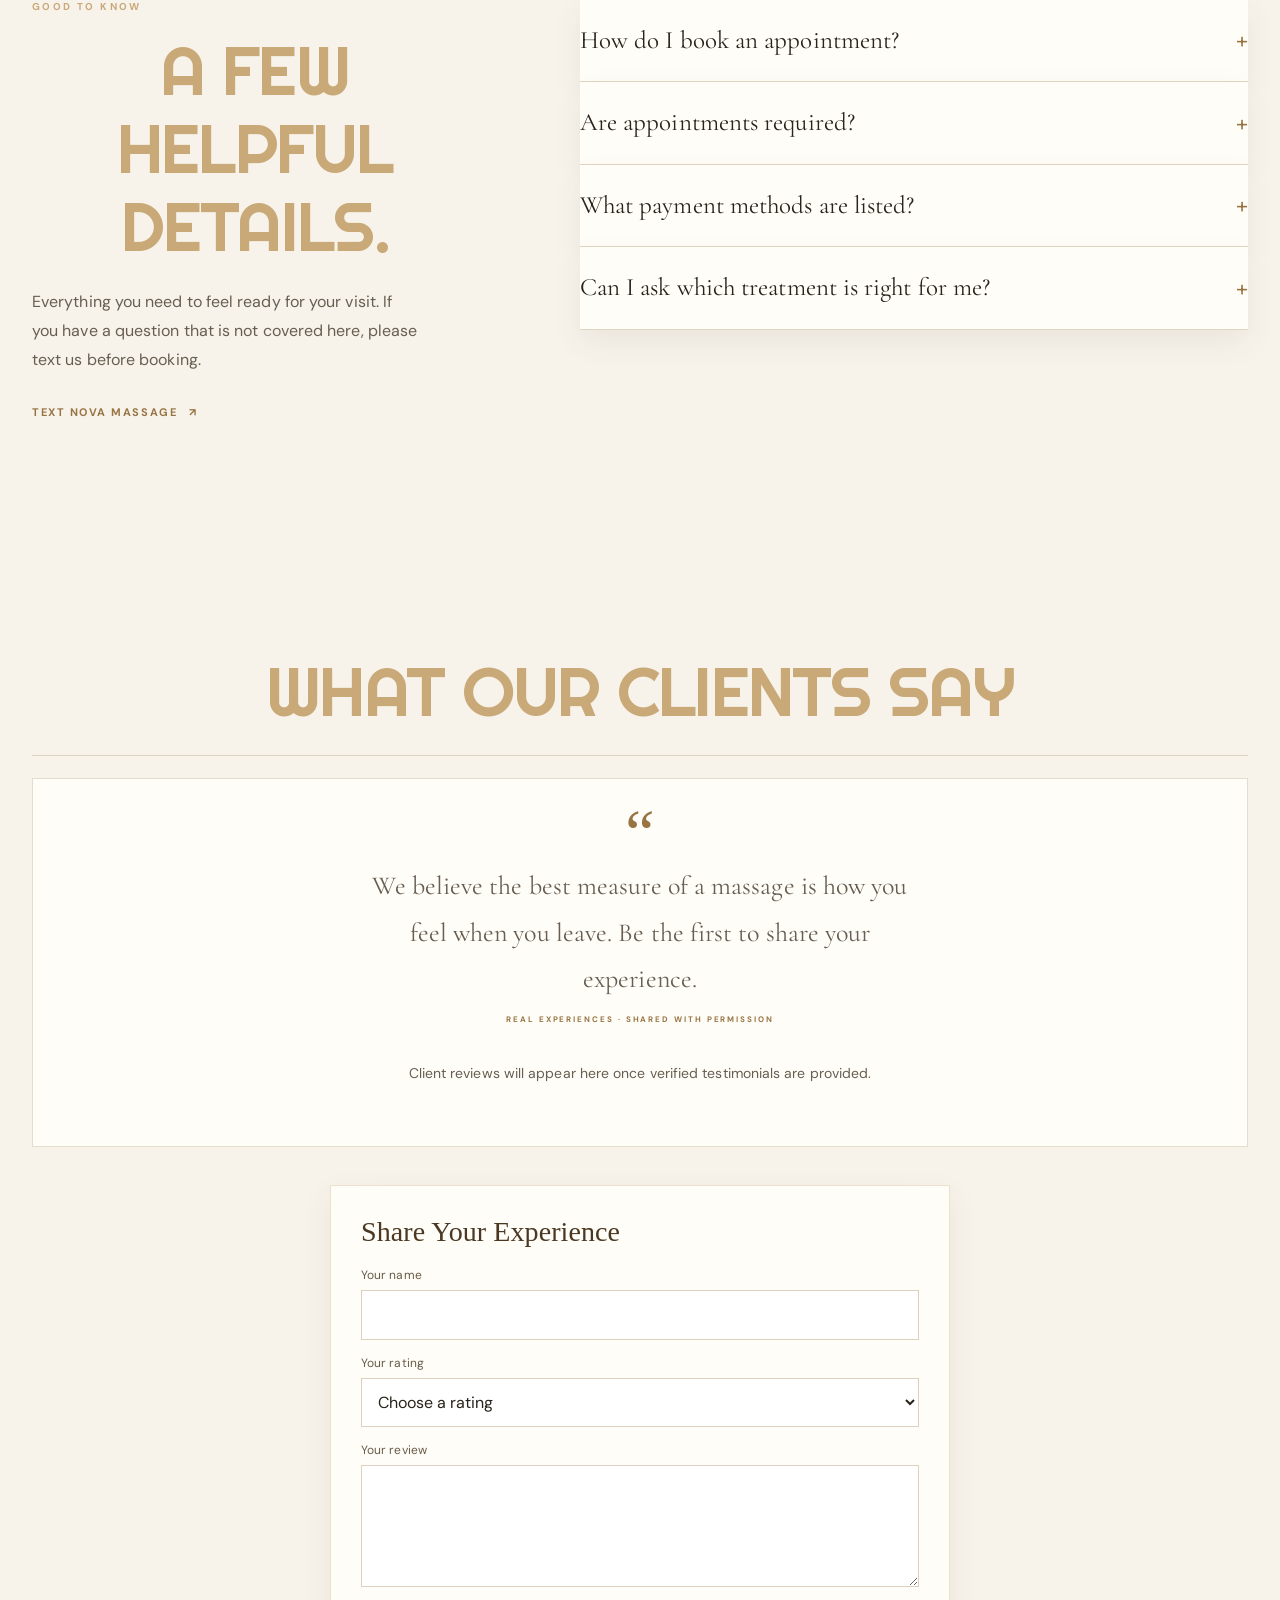
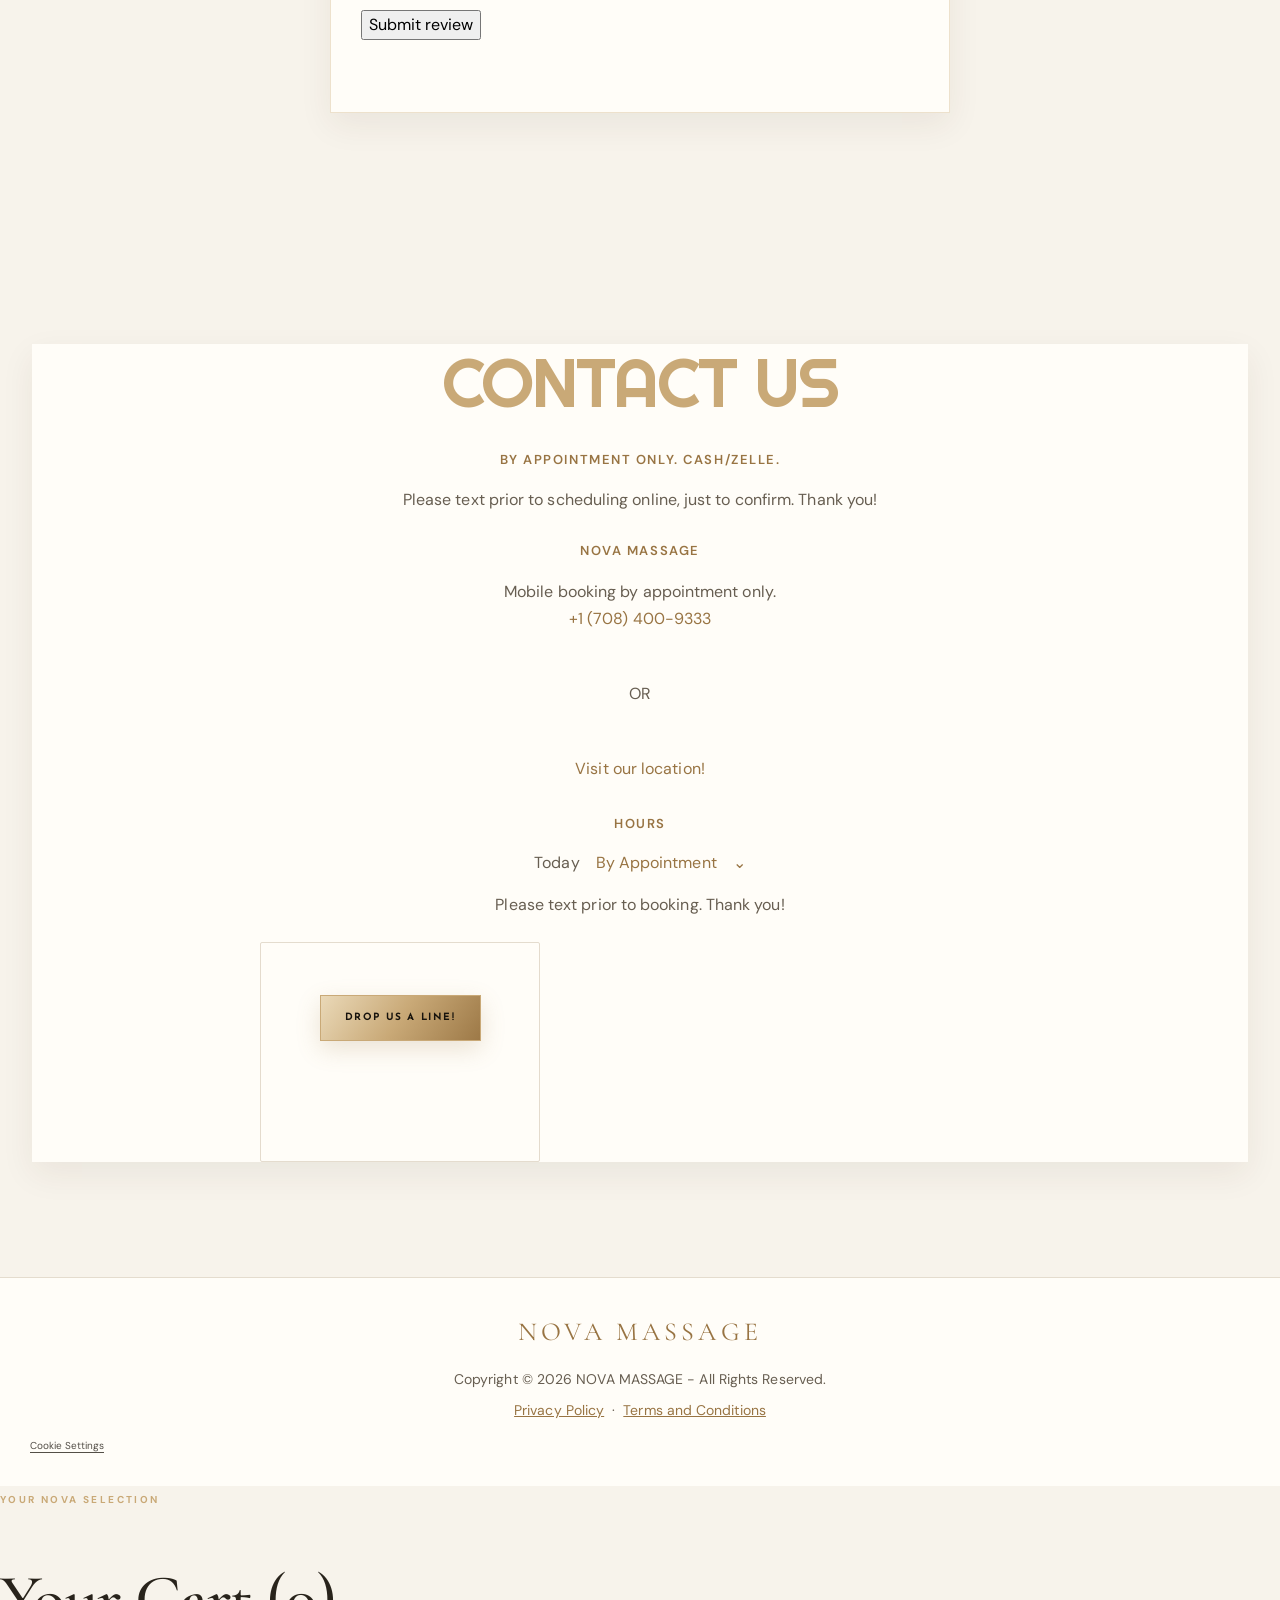
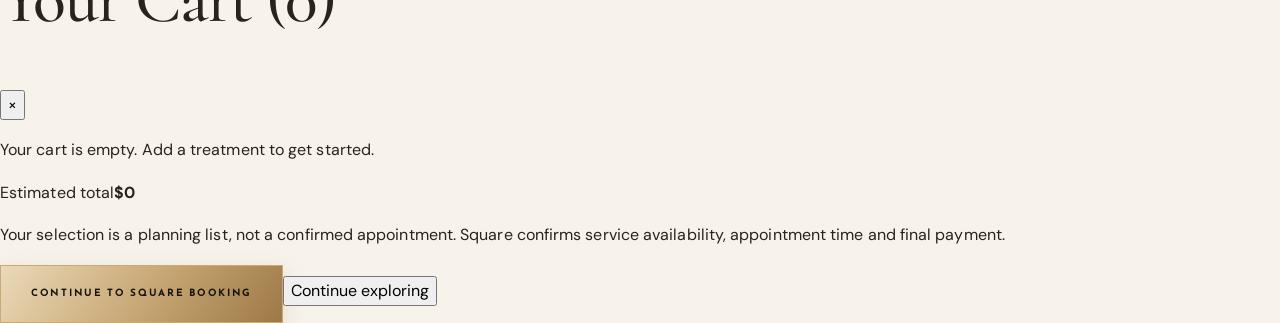
==== commit b80dd5a2: "Add persistent top navigation cart and accessible cart drawer" ====
--- a/index.html
+++ b/index.html
@@ -51,6 +51,7 @@
           <a href="#faq">FAQ</a>
           <a href="#contact">Contact</a>
         </div>
+        <button type="button" class="nav-cart-button" id="navCartButton" aria-controls="serviceCart" aria-expanded="false"><span aria-hidden="true">♧</span> Cart <span class="nav-cart-count" id="navCartCount">0</span></button>
         <div class="theme-switch" role="group" aria-label="Choose website theme">
           <button type="button" class="theme-option is-active" data-theme-choice="light" aria-pressed="true">Light</button>
           <button type="button" class="theme-option" data-theme-choice="dark" aria-pressed="false">Dark</button>
@@ -1315,6 +1316,14 @@
 
 
   
+
+  <div class="service-cart-backdrop" id="serviceCartBackdrop" hidden></div>
+  <aside class="service-cart" id="serviceCart" role="dialog" aria-modal="true" aria-labelledby="serviceCartTitle" aria-hidden="true" inert>
+    <div class="service-cart-header"><div><span class="section-kicker">YOUR NOVA SELECTION</span><h2 id="serviceCartTitle">Your Cart <span id="serviceCartCountLabel">(0)</span></h2></div><button type="button" class="service-cart-close" id="serviceCartClose" aria-label="Close cart">×</button></div>
+    <div class="service-cart-items" id="serviceCartItems"><p class="cart-empty">Your cart is empty. Add a treatment to get started.</p></div>
+    <div class="service-cart-footer"><div class="service-cart-total"><span>Estimated total</span><strong id="serviceCartTotal">$0</strong></div><p class="service-cart-disclaimer">Your selection is a planning list, not a confirmed appointment. Square confirms service availability, appointment time and final payment.</p><button type="button" class="primary-button service-cart-checkout" id="serviceCartCheckout" disabled>Continue to Square Booking</button><button type="button" class="service-cart-continue" id="serviceCartContinue">Continue exploring</button></div>
+  </aside>
+
   <div class="concierge" id="novaConcierge">
     <button class="concierge-toggle" id="conciergeToggle" type="button" aria-expanded="false" aria-controls="conciergePanel"><span class="concierge-toggle-icon" aria-hidden="true">✦</span><span>Nova Concierge</span></button>
     <section class="concierge-panel" id="conciergePanel" aria-label="Quick help" hidden>
--- a/style.css
+++ b/style.css
@@ -2184,3 +2184,206 @@
     transition: none !important;
   }
 }
+
+
+/* NOVA CLIENT REVIEW UPDATE — light-first, mobile-first usability */
+:root{color-scheme:light}
+body[data-theme="light"]{
+  --page:#f7f3eb;--soft:#eee7da;--surface:#fffdf8;--surface-raised:#f4ecdf;
+  --text:#28231b;--muted:#675e51;--primary:#987443;--border:rgba(133,101,58,.22);
+  --gold-glow:rgba(152,116,67,.12)
+}
+body[data-theme="light"],body[data-theme="light"] main{background:#f7f3eb;color:#28231b}
+body[data-theme="light"] .main-nav{
+  background:rgba(255,253,248,.96);border-bottom:1px solid rgba(133,101,58,.2);
+  box-shadow:0 5px 22px rgba(61,47,28,.07)
+}
+body[data-theme="light"] .main-nav .brand,
+body[data-theme="light"] .main-nav .nav-links a,
+body[data-theme="light"] .main-nav .theme-option{color:#493a27}
+body[data-theme="light"] .theme-switch{background:#f1e8d9;border-color:rgba(133,101,58,.25)}
+body[data-theme="light"] .theme-option.is-active{background:linear-gradient(135deg,#ead9b8,#c9a977);color:#2b2114}
+body[data-theme="light"] .header-media{background:#e9dfcf}
+body[data-theme="light"] .header-video{filter:brightness(.67) saturate(.72)}
+body[data-theme="light"] .header-overlay{
+  background:linear-gradient(90deg,rgba(31,26,20,.72),rgba(31,26,20,.38) 58%,rgba(31,26,20,.12)),
+  linear-gradient(0deg,rgba(31,26,20,.35),transparent 48%,rgba(31,26,20,.18))
+}
+body[data-theme="light"] .hero-copy h1{color:#fffaf1;text-shadow:0 5px 28px rgba(0,0,0,.24)}
+body[data-theme="light"] .hero-copy p{color:rgba(255,250,241,.92)}
+body[data-theme="light"] .hero-phone,body[data-theme="light"] .hero-eyebrow,body[data-theme="light"] .hero-text-link{color:#f1dfbd}
+body[data-theme="light"] .section:not(.warm-section){background:#f7f3eb}
+body[data-theme="light"] .warm-section{background:linear-gradient(135deg,#eee5d5,#faf7f0)}
+body[data-theme="light"] .section h2,body[data-theme="light"] .section-kicker{color:#8e6b3c}
+body[data-theme="light"] .about-copy p,body[data-theme="light"] .section-intro{color:#625848}
+body[data-theme="light"] .service-card,body[data-theme="light"] .faq-item,
+body[data-theme="light"] .gallery-tile,body[data-theme="light"] .review-submit,
+body[data-theme="light"] .approved-review,body[data-theme="light"] .contact-grid{
+  background:#fffdf8;color:#28231b;border-color:rgba(133,101,58,.24);
+  box-shadow:0 12px 32px rgba(65,49,27,.07)
+}
+body[data-theme="light"] .service-content h4,body[data-theme="light"] .faq-item h3,
+body[data-theme="light"] .review-submit h3,body[data-theme="light"] .contact-grid h3{color:#4a3822}
+body[data-theme="light"] .service-content p,body[data-theme="light"] .faq-item p{color:#625848}
+body[data-theme="light"] .service-meta{color:#987443}
+body[data-theme="light"] .service-booking-link{background:linear-gradient(120deg,#ead9b8,#c9a977);color:#241b10!important;border-color:#b38b53}
+body[data-theme="light"] .booking-section{background:linear-gradient(135deg,#f6f0e5,#eee4d3)}
+body[data-theme="light"] .booking-steps article{background:#fffdf8;border:1px solid rgba(133,101,58,.2);color:#28231b}
+body[data-theme="light"] .booking-steps p,body[data-theme="light"] .booking-note{color:#625848}
+body[data-theme="light"] .footer{background:#eee5d5;color:#625848}
+body[data-theme="light"] .concierge-panel,body[data-theme="light"] .concierge-window{background:#fffdf8;color:#28231b;border-color:rgba(133,101,58,.25)}
+
+/* Service cards: carousel on phones, balanced grid on larger screens */
+.service-swipe-hint{display:none}
+@media(max-width:760px){
+  .container{width:calc(100% - 32px)!important}
+  .section{padding:58px 0!important}
+  .section h2{font-size:clamp(34px,9vw,46px)!important;line-height:1.05!important}
+  .section-intro{font-size:14px!important;margin-bottom:22px!important}
+  .main-nav{position:sticky!important;top:0!important;display:flex!important;flex-wrap:wrap!important;min-height:64px!important;padding:10px 14px!important;gap:8px!important}
+  .main-nav .brand{font-size:20px!important;letter-spacing:.1em!important}
+  .main-nav .nav-links{order:3;flex:1 0 100%;display:flex!important;gap:8px!important;overflow-x:auto!important;overflow-y:hidden!important;white-space:nowrap!important;padding:7px 0 3px!important;scrollbar-width:none!important;-webkit-overflow-scrolling:touch}
+  .main-nav .nav-links::-webkit-scrollbar{display:none}
+  .main-nav .nav-links a{flex:0 0 auto;font-size:10px!important;padding:8px 10px!important;border-radius:999px;background:rgba(152,116,67,.09)}
+  .theme-switch{margin-left:auto!important}
+  .theme-option{min-height:32px!important;padding:0 10px!important;font-size:10px!important}
+  .hero-copy{width:calc(100% - 36px)!important;padding:160px 0 84px!important}
+  .hero-copy h1{font-size:clamp(42px,11vw,64px)!important;line-height:.98!important}
+  .hero-description{margin:18px 0 22px!important}
+  .primary-button{min-height:52px!important;padding:0 21px!important}
+  .service-swipe-hint{display:flex;justify-content:space-between;align-items:center;margin:0 0 12px;color:#8e6b3c;font-size:11px;letter-spacing:.04em}
+  .service-swipe-hint span{font-size:18px}
+  #wellness .cards-grid,#popular .cards-grid{
+    display:flex!important;flex-flow:row nowrap!important;align-items:stretch!important;gap:14px!important;
+    width:calc(100% + 16px)!important;max-width:none!important;overflow-x:auto!important;overflow-y:hidden!important;
+    padding:8px 16px 22px 2px!important;margin:0 -2px!important;
+    scroll-snap-type:x mandatory!important;scroll-padding-inline:2px!important;
+    overscroll-behavior-x:contain!important;-webkit-overflow-scrolling:touch!important;
+    scrollbar-width:none!important;touch-action:pan-x pan-y!important
+  }
+  #wellness .cards-grid::-webkit-scrollbar,#popular .cards-grid::-webkit-scrollbar{display:none}
+  #wellness .cards-grid>.service-card,#popular .cards-grid>.service-card{
+    display:flex!important;flex:0 0 min(86%,340px)!important;width:min(86%,340px)!important;max-width:min(86%,340px)!important;
+    min-width:0!important;scroll-snap-align:center!important;scroll-snap-stop:always!important;
+    margin:0!important;opacity:1!important;transform:none!important;animation:none!important
+  }
+  .service-card.image-card>img{height:205px!important;min-height:205px!important;object-fit:cover!important}
+  .service-card.image-card .service-content{display:flex;flex-direction:column;flex:1;padding:20px!important}
+  .service-card.image-card .service-content h4{font-size:23px!important;line-height:1.15!important}
+  .service-card.image-card .service-content p{font-size:13px!important;line-height:1.65!important}
+  .service-card .service-booking-link{width:100%!important;min-height:46px!important;display:flex!important;align-items:center;justify-content:center;margin-top:auto!important}
+  .service-tools{display:grid!important;gap:12px!important}
+  .service-filters{display:flex!important;flex-wrap:nowrap!important;overflow-x:auto!important;gap:8px!important;padding:3px 0 8px!important;scrollbar-width:none}
+  .filter-chip{flex:0 0 auto!important;min-height:38px!important}
+  .gallery-grid{grid-template-columns:1fr!important;gap:14px!important}
+  .gallery-tile,.gallery-tile-tall{min-height:220px!important}
+  .booking-inner{padding:0!important}
+  .booking-steps{grid-template-columns:1fr!important;gap:12px!important}
+  .booking-primary{width:100%!important}
+  .contact-grid{grid-template-columns:1fr!important}
+  .footer .container{width:calc(100% - 32px)!important}
+}
+@media(min-width:761px){
+  #wellness .cards-grid,#popular .cards-grid{display:grid;grid-template-columns:repeat(3,minmax(0,1fr));gap:22px}
+  .service-swipe-hint{display:none!important}
+}
+@media(prefers-reduced-motion:reduce){
+  #wellness .cards-grid,#popular .cards-grid{scroll-behavior:auto!important}
+  .service-card.image-card{animation:none!important;transition:none!important}
+}
+
+
+/* FINAL CAROUSEL REFINEMENT — compact, equal-size 3-up cards on every viewport */
+#wellness .cards-grid,#popular .cards-grid{
+  display:flex!important;flex-flow:row nowrap!important;align-items:stretch!important;
+  gap:clamp(10px,1.5vw,20px)!important;width:100%!important;max-width:100%!important;
+  overflow-x:auto!important;overflow-y:hidden!important;
+  padding:10px 2px 20px!important;margin:0!important;
+  scroll-snap-type:x mandatory!important;scroll-padding-inline:2px!important;
+  overscroll-behavior-x:contain!important;-webkit-overflow-scrolling:touch!important;
+  scrollbar-width:none!important;touch-action:pan-x pan-y!important
+}
+#wellness .cards-grid::-webkit-scrollbar,#popular .cards-grid::-webkit-scrollbar{display:none}
+#wellness .cards-grid>.service-card,#popular .cards-grid>.service-card{
+  display:flex!important;flex:0 0 calc((100% - 2 * clamp(10px,1.5vw,20px))/3)!important;
+  width:calc((100% - 2 * clamp(10px,1.5vw,20px))/3)!important;
+  max-width:calc((100% - 2 * clamp(10px,1.5vw,20px))/3)!important;
+  min-width:0!important;height:clamp(350px,39vw,485px)!important;min-height:0!important;
+  margin:0!important;scroll-snap-align:start!important;scroll-snap-stop:always!important;
+  opacity:1!important;transform:none!important;animation:none!important;
+  border-radius:12px!important
+}
+#wellness .service-card.image-card>img,#popular .service-card.image-card>img{
+  width:100%!important;height:clamp(105px,13vw,175px)!important;min-height:0!important;
+  flex:0 0 auto!important;object-fit:cover!important
+}
+#wellness .service-card.image-card .service-content,#popular .service-card.image-card .service-content{
+  display:flex!important;flex:1!important;flex-direction:column!important;align-items:stretch!important;
+  min-height:0!important;padding:clamp(10px,1.5vw,20px)!important;gap:5px!important
+}
+#wellness .service-card.image-card .service-content h4,#popular .service-card.image-card .service-content h4{
+  min-height:2.5em!important;display:block!important;margin:0!important;
+  font-size:clamp(13px,1.55vw,21px)!important;line-height:1.18!important;overflow-wrap:anywhere
+}
+#wellness .service-card.image-card .service-meta,#popular .service-card.image-card .service-meta{
+  min-height:0!important;margin:3px 0 5px!important;font-size:clamp(9px,.9vw,12px)!important
+}
+#wellness .service-card.image-card .service-content>p,#popular .service-card.image-card .service-content>p{
+  display:-webkit-box!important;-webkit-box-orient:vertical!important;-webkit-line-clamp:4!important;
+  overflow:hidden!important;margin:0!important;font-size:clamp(9px,.95vw,12px)!important;line-height:1.45!important
+}
+#wellness .service-card .service-booking-link,#popular .service-card .service-booking-link{
+  display:flex!important;align-items:center!important;justify-content:center!important;
+  width:100%!important;min-height:36px!important;padding:7px 5px!important;margin-top:auto!important;
+  font-size:clamp(8px,.85vw,11px)!important;line-height:1.2!important;text-align:center!important
+}
+.service-carousel-controls{
+  display:flex;align-items:center;justify-content:center;gap:18px;margin:7px auto 0;
+  color:#8e6b3c;font-size:12px
+}
+.service-carousel-arrow{
+  display:inline-flex;align-items:center;justify-content:center;width:36px;height:36px;
+  border:1px solid rgba(152,116,67,.4);border-radius:50%;background:#fffdf8;color:#8e6b3c;
+  font-size:24px;line-height:1;cursor:pointer;transition:background .2s,opacity .2s
+}
+.service-carousel-arrow:disabled{opacity:.3;cursor:default}
+.service-carousel-arrow:not(:disabled):active{background:#ead9b8}
+.service-carousel-position{min-width:46px;text-align:center;font-variant-numeric:tabular-nums}
+@media(max-width:760px){
+  #wellness .cards-grid,#popular .cards-grid{gap:8px!important;padding:7px 1px 14px!important}
+  #wellness .cards-grid>.service-card,#popular .cards-grid>.service-card{
+    flex-basis:calc((100% - 16px)/3)!important;width:calc((100% - 16px)/3)!important;
+    max-width:calc((100% - 16px)/3)!important;height:clamp(285px,92vw,365px)!important;
+    border-radius:9px!important
+  }
+  #wellness .service-card.image-card>img,#popular .service-card.image-card>img{height:clamp(76px,24vw,105px)!important}
+  #wellness .service-card.image-card .service-content,#popular .service-card.image-card .service-content{padding:8px 7px!important;gap:4px!important}
+  #wellness .service-card.image-card .service-content h4,#popular .service-card.image-card .service-content h4{
+    min-height:3em!important;font-size:clamp(10px,3.05vw,12px)!important;line-height:1.12!important
+  }
+  #wellness .service-card.image-card .service-meta,#popular .service-card.image-card .service-meta{
+    font-size:9px!important;line-height:1.2!important;margin:2px 0 3px!important
+  }
+  #wellness .service-card.image-card .service-content>p,#popular .service-card.image-card .service-content>p{
+    -webkit-line-clamp:5!important;font-size:clamp(8px,2.45vw,9.5px)!important;line-height:1.35!important
+  }
+  #wellness .service-card .service-booking-link,#popular .service-card .service-booking-link{
+    min-height:32px!important;padding:5px 3px!important;font-size:clamp(7px,2.1vw,8.5px)!important;
+    letter-spacing:0!important;white-space:normal!important
+  }
+  .service-carousel-controls{margin-top:4px;gap:14px}
+  .service-carousel-arrow{width:32px;height:32px;font-size:21px}
+  .service-swipe-hint{font-size:10px;margin-bottom:7px}
+}
+@media(max-width:350px){
+  #wellness .cards-grid>.service-card,#popular .cards-grid>.service-card{
+    height:clamp(275px,98vw,335px)!important
+  }
+  #wellness .service-card.image-card .service-content,#popular .service-card.image-card .service-content{padding:6px 5px!important}
+}
+@media(prefers-reduced-motion:reduce){
+  #wellness .cards-grid,#popular .cards-grid{scroll-behavior:auto!important}
+  .service-carousel-arrow{transition:none!important}
+}
+
+#wellness .service-card.is-carousel-center,#popular .service-card.is-carousel-center{border-color:rgba(180,139,79,.72)!important;box-shadow:0 12px 30px rgba(65,49,27,.13),inset 0 0 0 1px rgba(180,139,79,.12)!important}
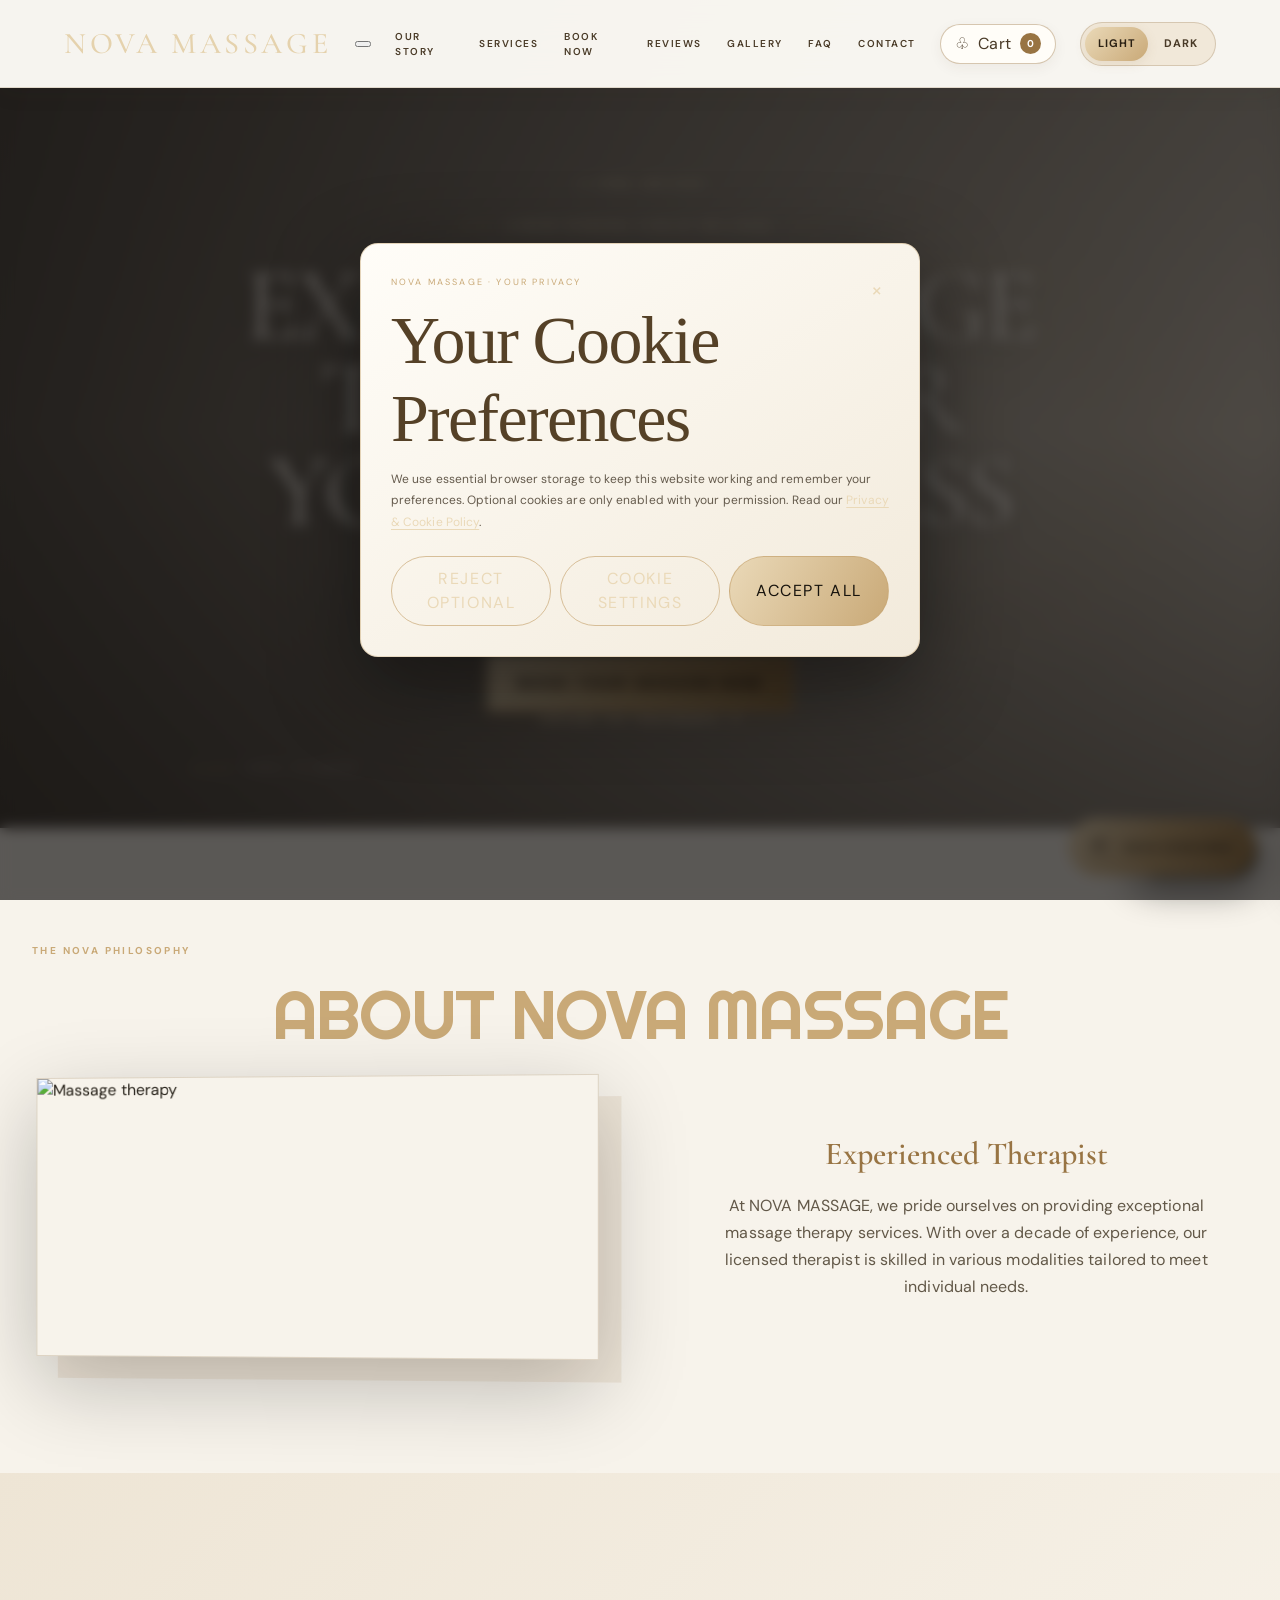
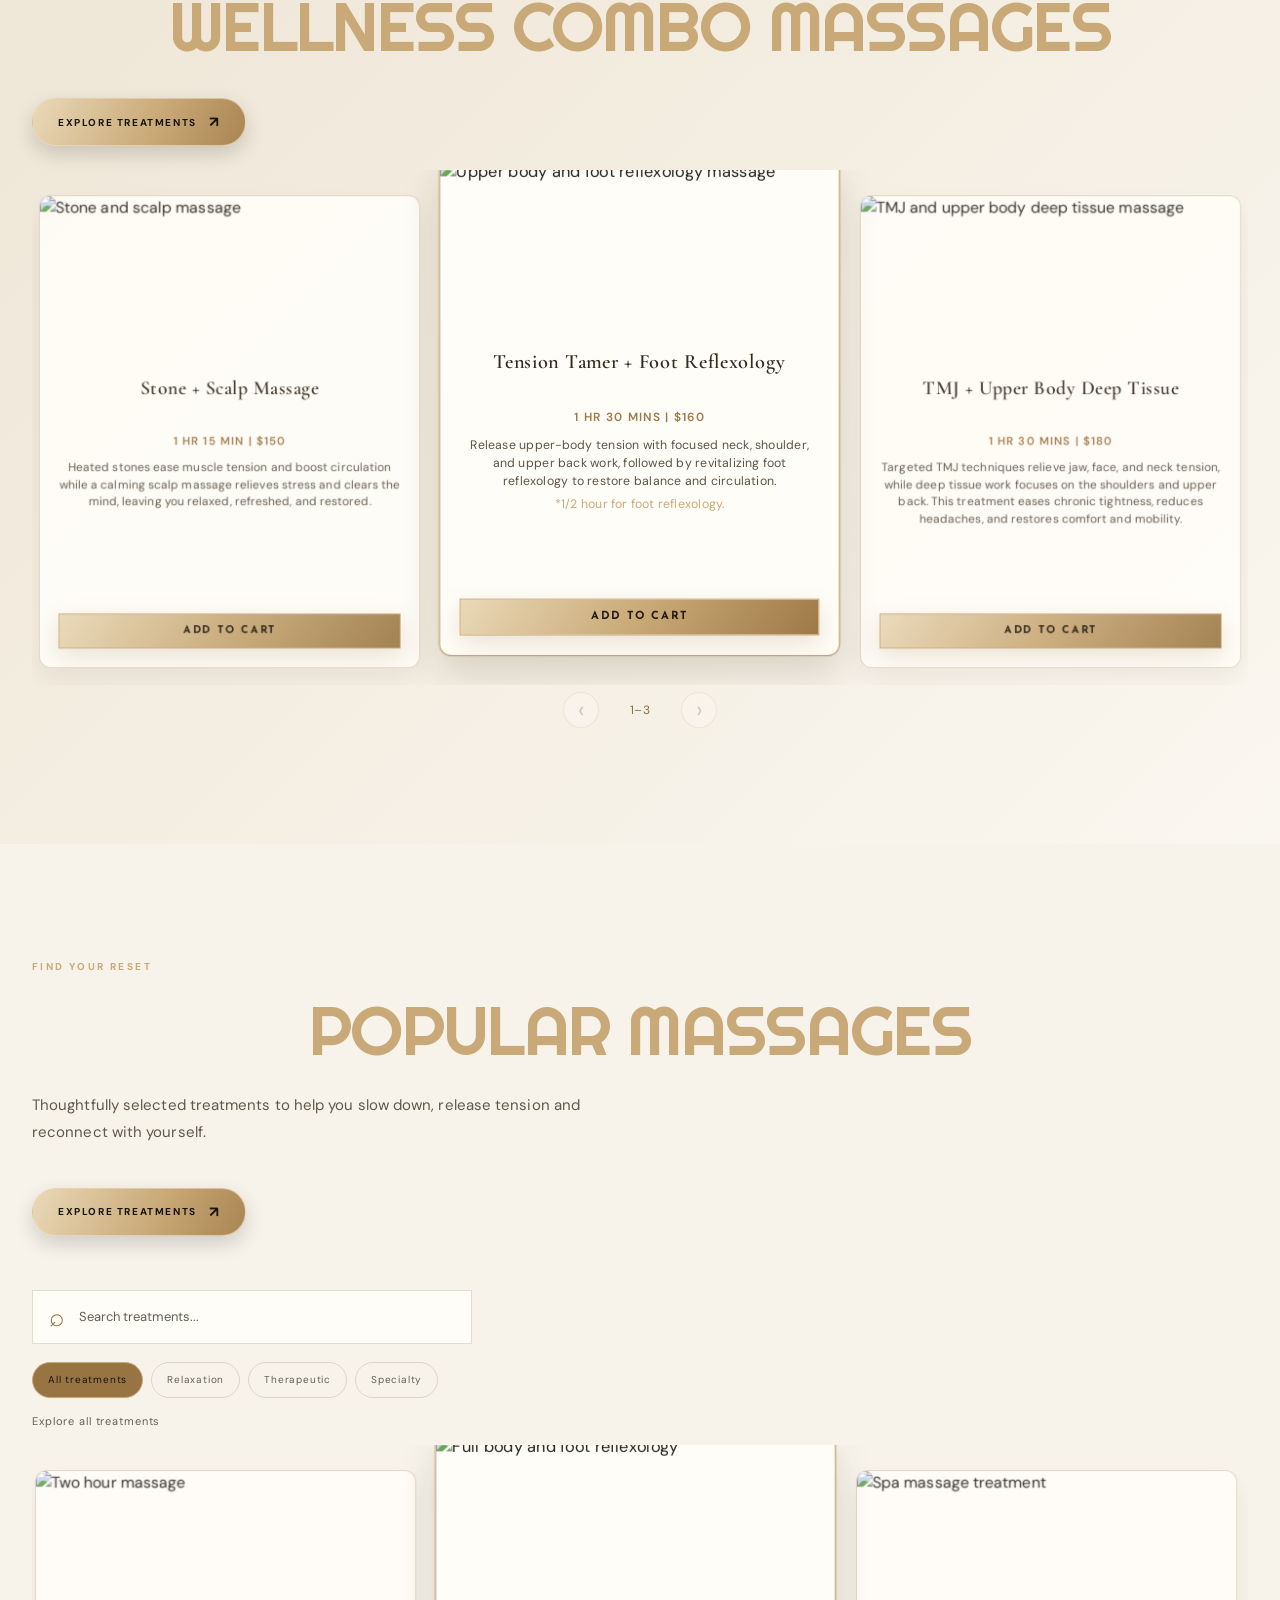
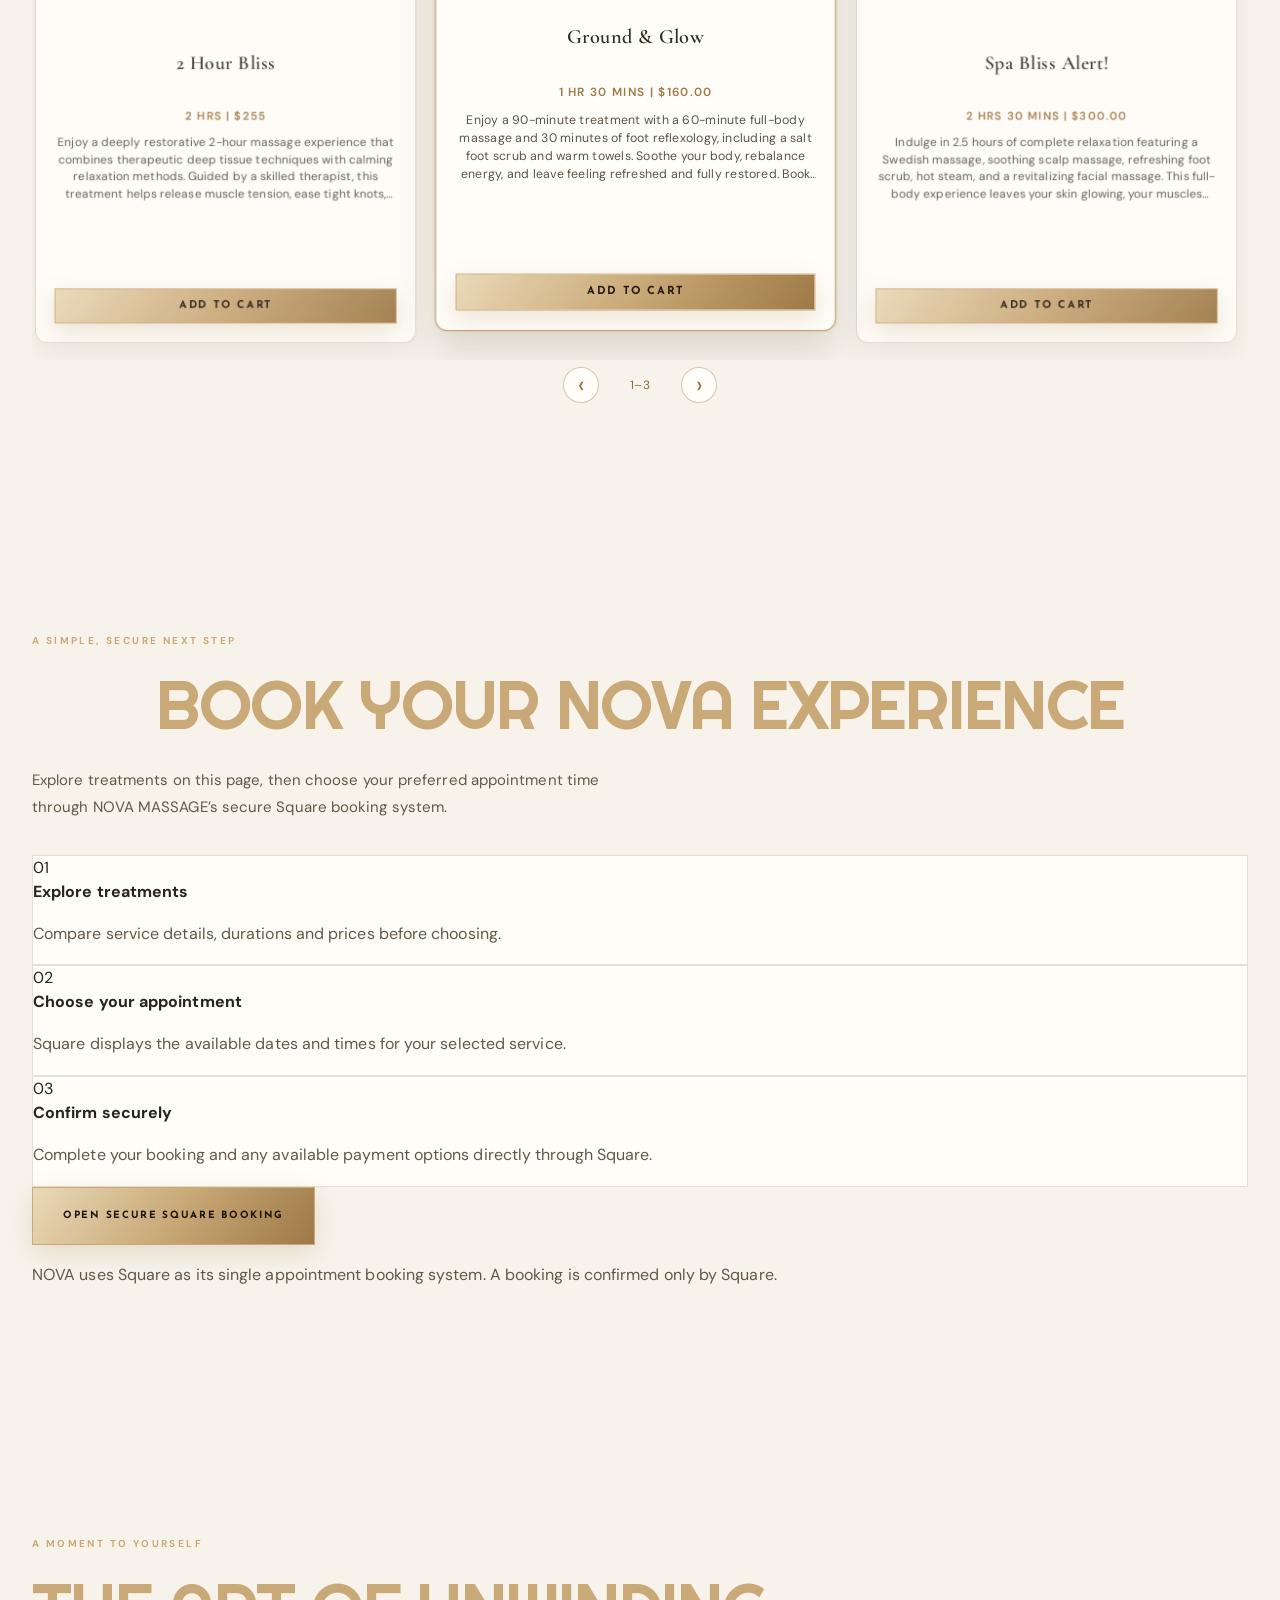
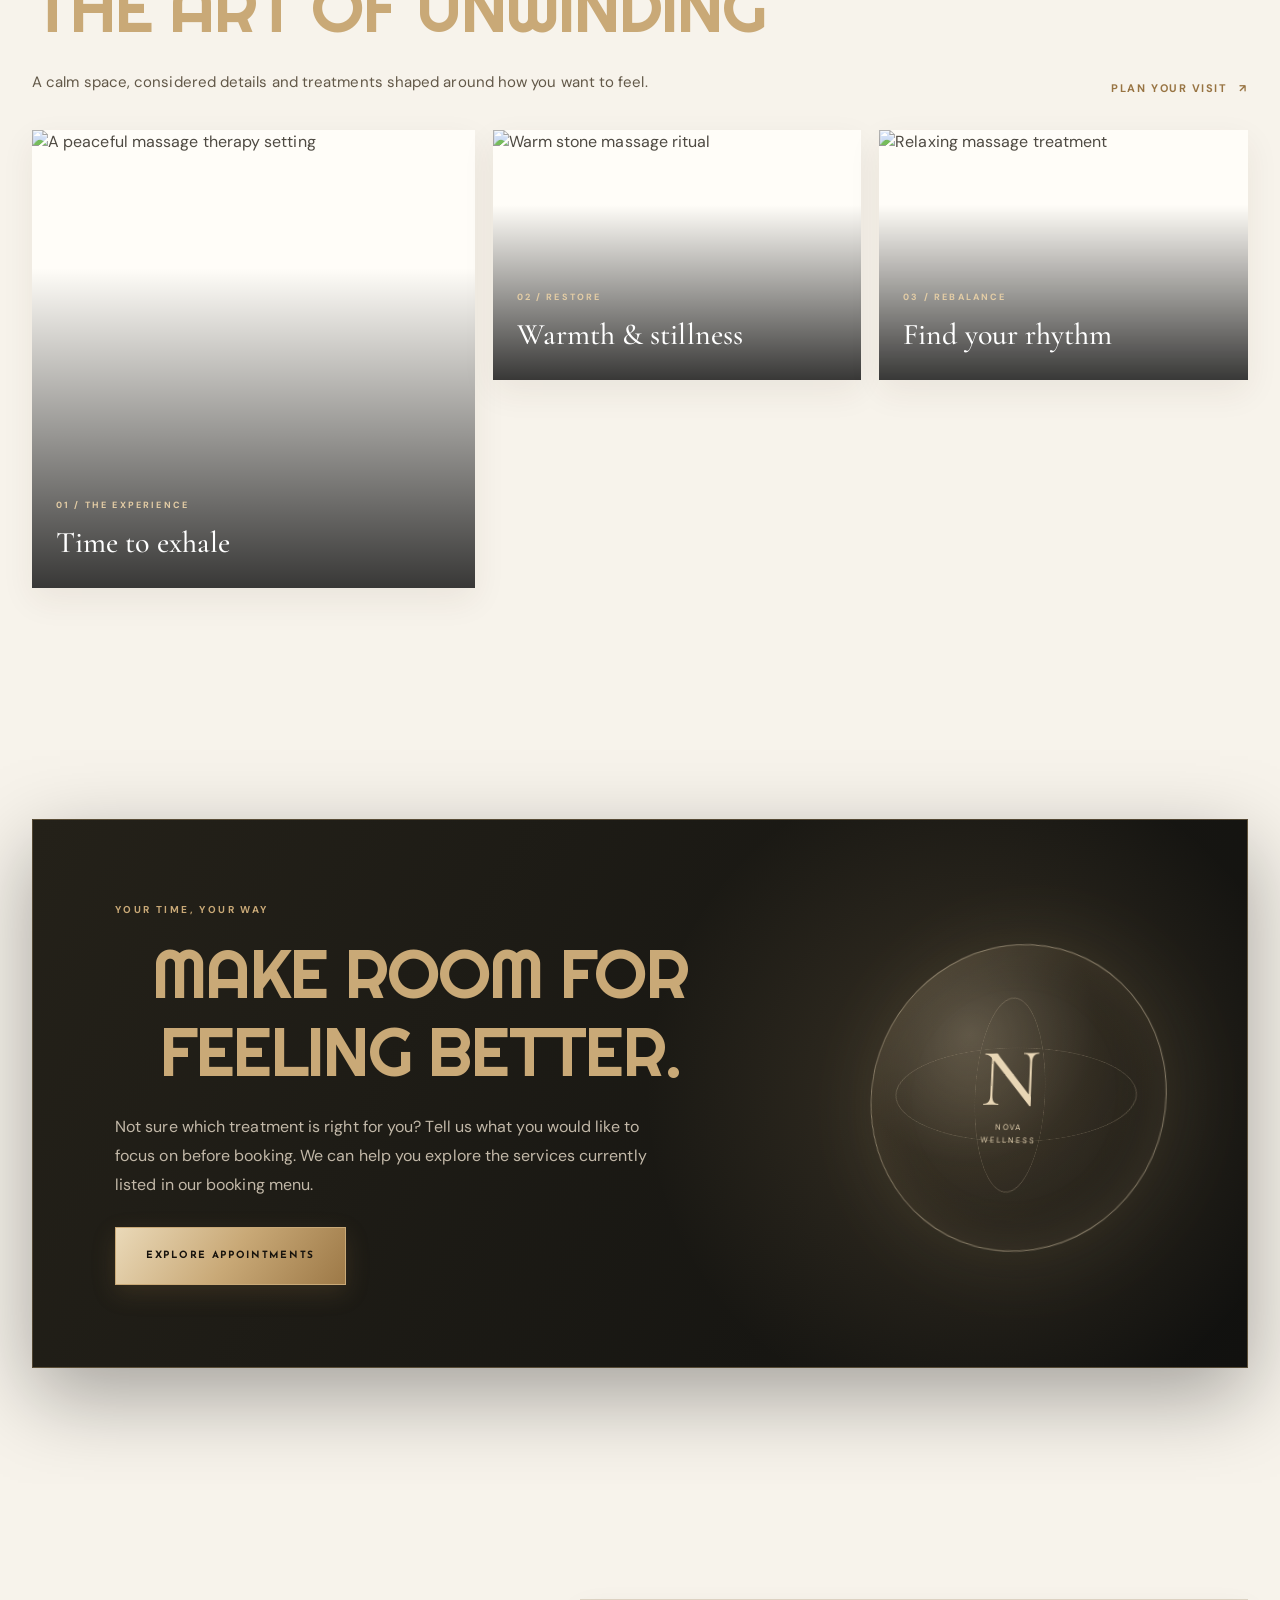
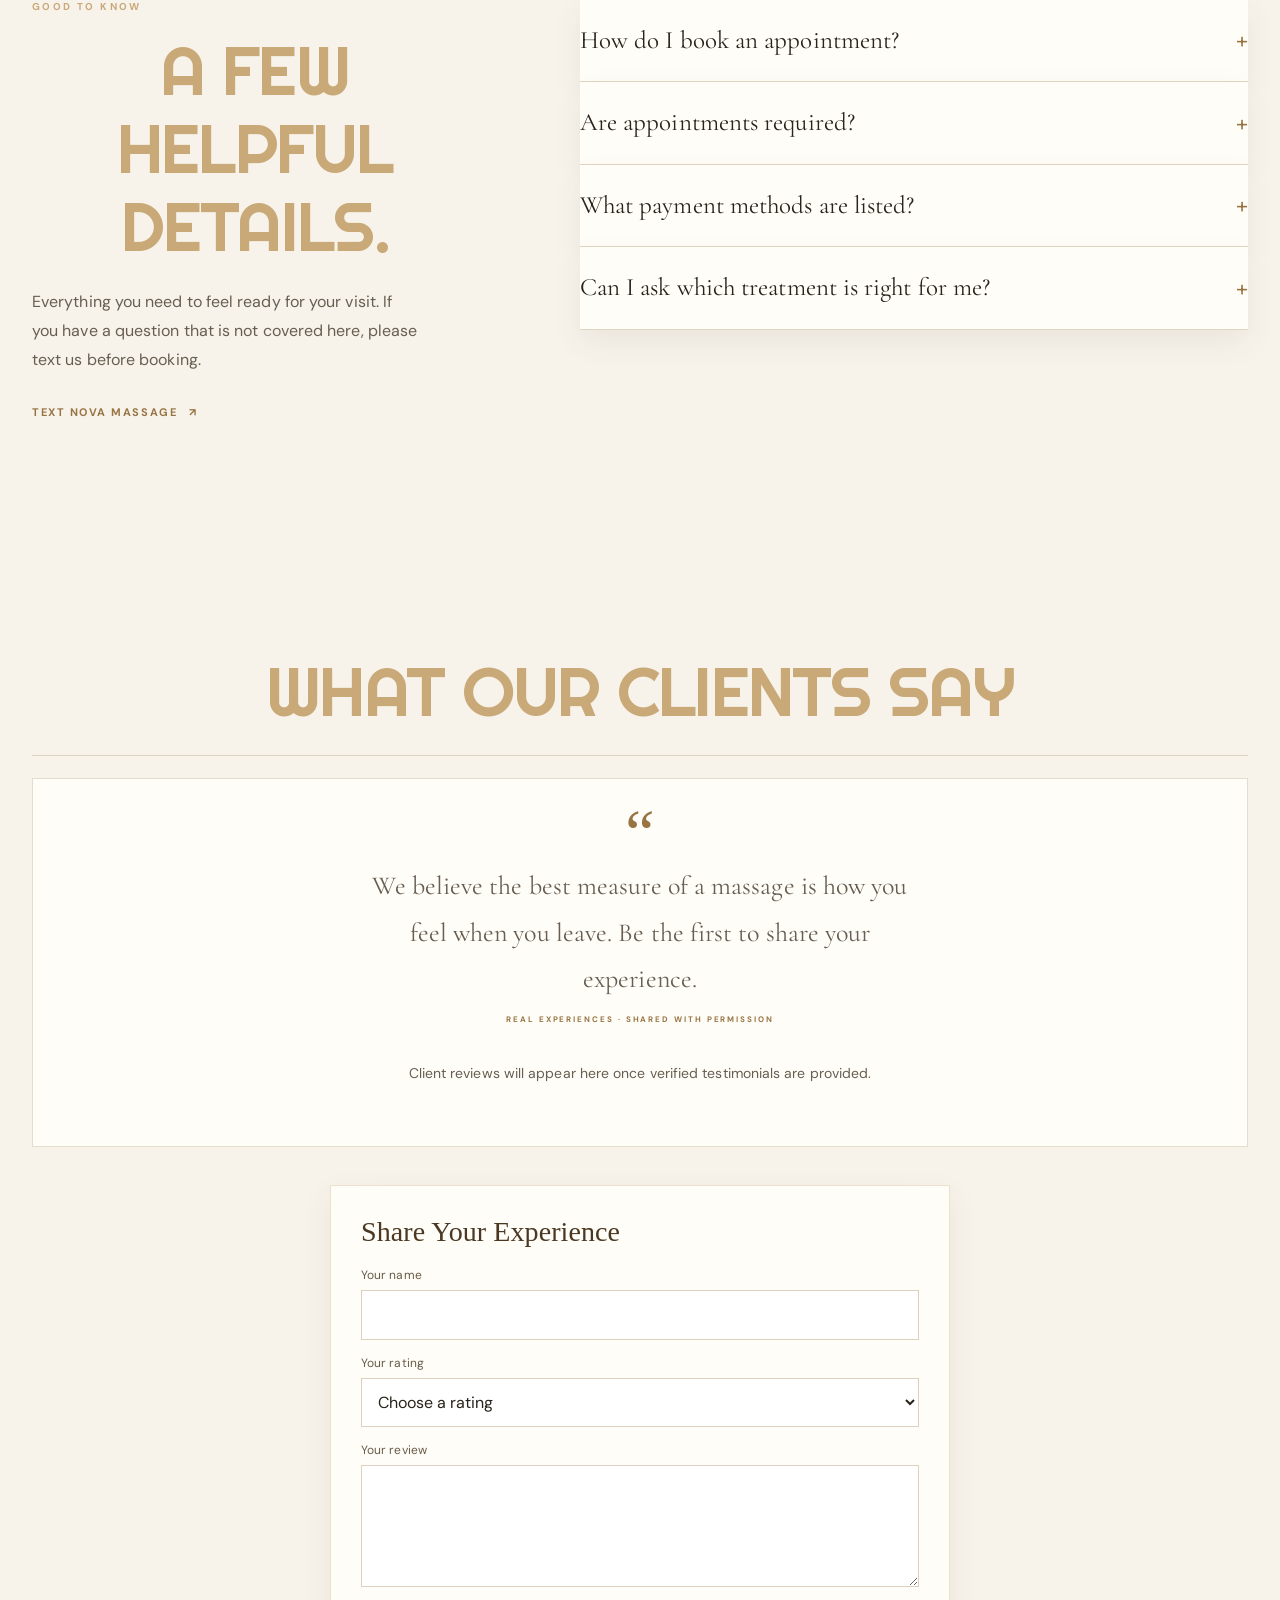
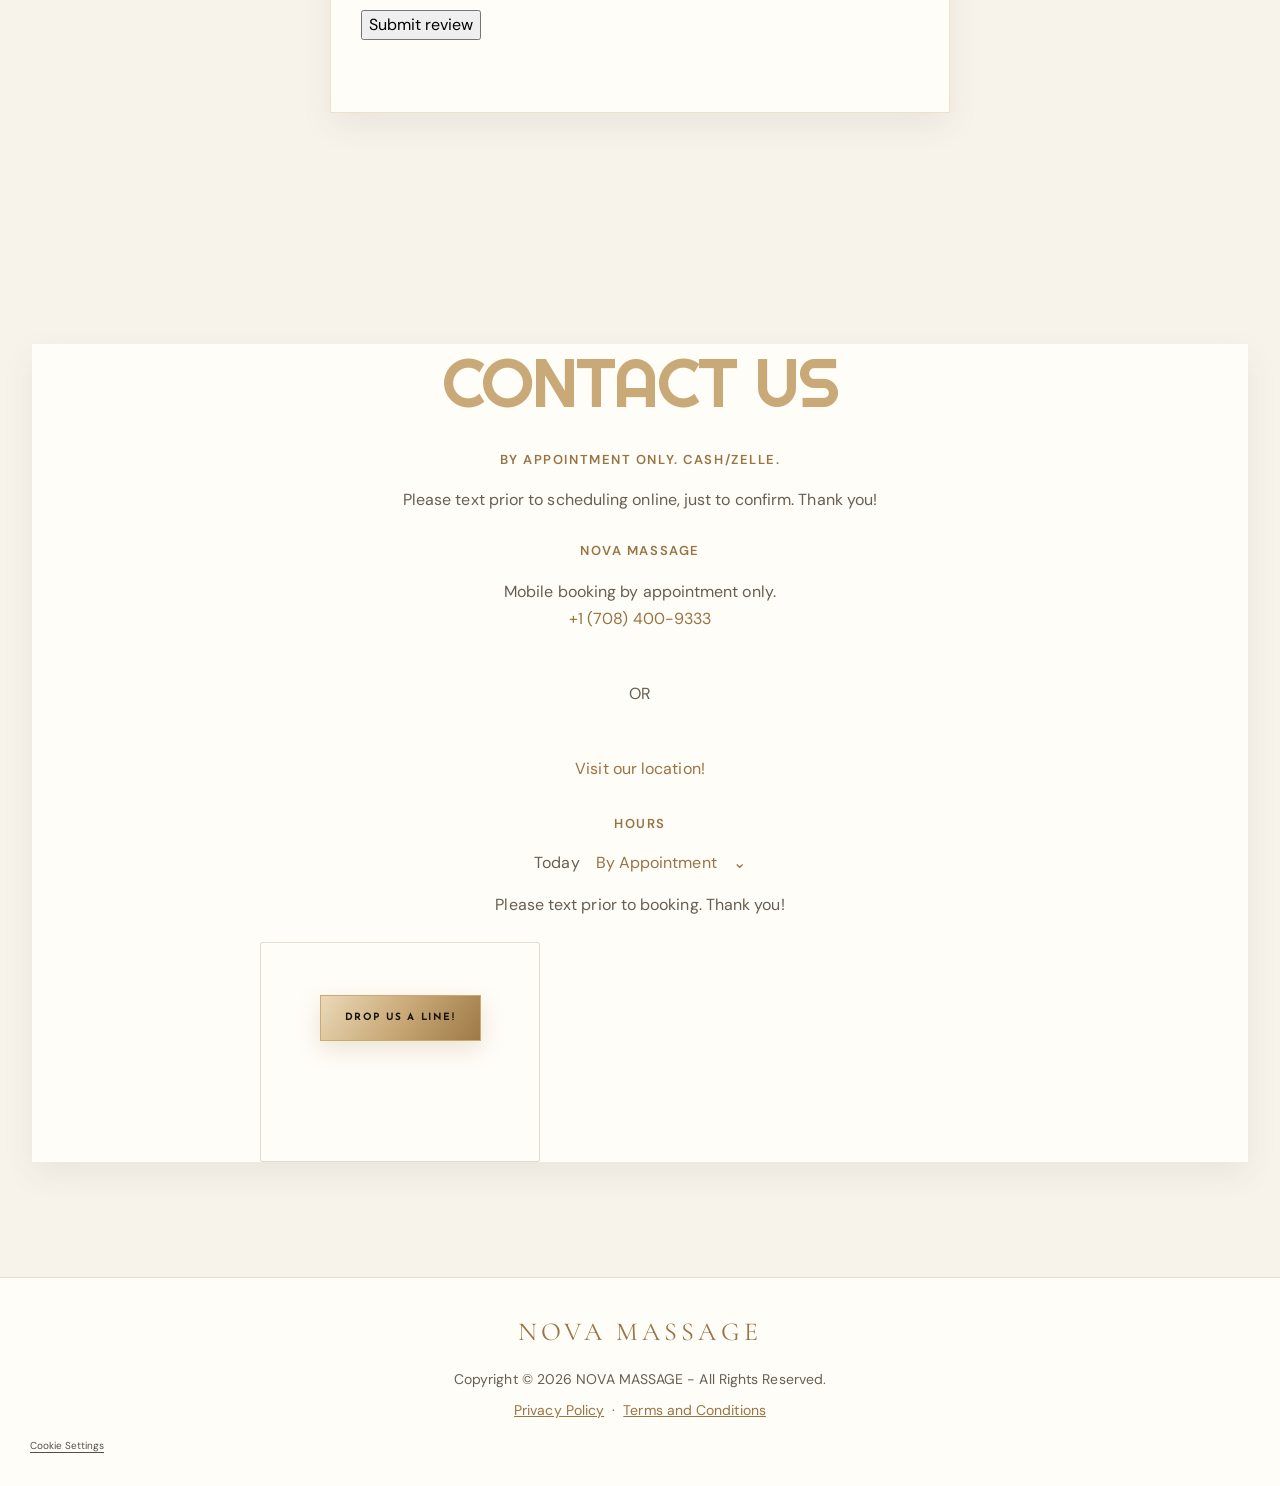
==== commit a01ab82d: "Add animated mobile navigation menu" ====
--- a/index.html
+++ b/index.html
@@ -42,7 +42,8 @@
 <body data-theme="light">
   <nav class="main-nav" aria-label="Primary navigation">
         <a class="brand" href="#top" aria-label="NOVA MASSAGE home">NOVA MASSAGE</a>
-        <div class="nav-links" aria-label="Page sections">
+        <button type="button" class="mobile-menu-toggle" id="mobileMenuToggle" aria-label="Open navigation menu" aria-controls="mobileNavLinks" aria-expanded="false"><span></span><span></span><span></span></button>
+        <div class="nav-links" id="mobileNavLinks" aria-label="Page sections">
           <a href="#about">Our Story</a>
           <a href="#wellness">Services</a>
           <a href="#booking">Book Now</a>
--- a/style.css
+++ b/style.css
@@ -2387,3 +2387,86 @@
 }
 
 #wellness .service-card.is-carousel-center,#popular .service-card.is-carousel-center{border-color:rgba(180,139,79,.72)!important;box-shadow:0 12px 30px rgba(65,49,27,.13),inset 0 0 0 1px rgba(180,139,79,.12)!important}
+
+
+/* NOVA CART DRAWER — responsive, touch-friendly and keyboard accessible */
+body.cart-is-open{overflow:hidden}
+.nav-cart-button{
+  display:inline-flex;align-items:center;justify-content:center;gap:8px;min-height:40px;
+  padding:0 14px;border:1px solid rgba(152,116,67,.4);border-radius:999px;
+  background:#fffdf8;color:#493a27;font:600 11px/1.2 inherit;letter-spacing:.04em;cursor:pointer;
+  box-shadow:0 4px 14px rgba(65,49,27,.06);transition:transform .25s,background .25s
+}
+.nav-cart-button:hover{transform:translateY(-2px);background:#f1e8d9}
+.nav-cart-count{
+  display:inline-grid;place-items:center;min-width:21px;height:21px;padding:0 5px;
+  border-radius:50%;background:#987443;color:#fff;font-size:10px;font-weight:700
+}
+.service-cart-backdrop{
+  position:fixed;inset:0;z-index:9998;background:rgba(29,24,18,.48);
+  opacity:0;animation:cartFadeIn .25s ease forwards
+}
+.service-cart-backdrop[hidden]{display:none}
+.service-cart{
+  position:fixed;z-index:9999;inset:0 0 0 auto;width:min(440px,100%);
+  display:flex;flex-direction:column;gap:0;padding:clamp(18px,4vw,28px);
+  background:#fffdf8;color:#28231b;border-left:1px solid rgba(152,116,67,.2);
+  box-shadow:-18px 0 55px rgba(30,24,17,.18);
+  transform:translateX(105%);visibility:hidden;transition:transform .38s cubic-bezier(.2,.75,.25,1),visibility .38s;
+  overflow:hidden
+}
+.service-cart.is-open{transform:translateX(0);visibility:visible}
+.service-cart-header{display:flex;align-items:flex-start;justify-content:space-between;gap:12px;padding-bottom:18px;border-bottom:1px solid #e8dfd1}
+.service-cart-header .section-kicker{font-size:10px;letter-spacing:.15em;color:#987443}
+.service-cart-header h2{margin:7px 0 0;color:#493a27;font:500 30px/1.1 Georgia,serif}
+.service-cart-close{width:38px;height:38px;border:1px solid #e4d6bf;border-radius:50%;background:#f7f3eb;color:#493a27;font-size:24px;cursor:pointer}
+.service-cart-items{flex:1;overflow-y:auto;padding:16px 0;overscroll-behavior:contain}
+.cart-empty{padding:26px 10px;text-align:center;color:#756b5d;font-size:14px;line-height:1.6}
+.service-cart-item{display:flex;align-items:center;justify-content:space-between;gap:12px;padding:15px 0;border-bottom:1px solid #eee7dc}
+.service-cart-item-copy{display:flex;flex-direction:column;gap:6px;min-width:0}
+.service-cart-item-copy strong{color:#493a27;font-size:14px;line-height:1.35}
+.service-cart-item-copy span{color:#987443;font-size:13px;font-weight:700}
+.service-cart-remove{flex:0 0 auto;border:0;background:transparent;color:#8b5e43;text-decoration:underline;font-size:12px;cursor:pointer;padding:9px 4px}
+.service-cart-footer{padding-top:15px;border-top:1px solid #e8dfd1}
+.service-cart-total{display:flex;justify-content:space-between;align-items:center;gap:12px;color:#675e51;font-size:14px}
+.service-cart-total strong{font-size:23px;color:#493a27;font-weight:700}
+.service-cart-disclaimer{margin:12px 0;color:#746a5c;font-size:11px;line-height:1.55}
+.service-cart-checkout{width:100%;min-height:52px;border:0;cursor:pointer}
+.service-cart-checkout:disabled{opacity:.45;cursor:not-allowed}
+.service-cart-continue{display:block;width:100%;padding:13px 8px;border:0;background:transparent;color:#8e6b3c;font-size:12px;font-weight:700;cursor:pointer}
+@keyframes cartFadeIn{to{opacity:1}}
+@media(max-width:760px){
+  .nav-cart-button{min-height:36px;padding:0 11px;font-size:10px}
+  .main-nav .nav-cart-button{order:2;margin-left:auto}
+  .service-cart{width:100%;padding:18px 18px max(18px,env(safe-area-inset-bottom))}
+  .service-cart-header h2{font-size:27px}
+  .service-cart-checkout{min-height:50px}
+}
+@media(prefers-reduced-motion:reduce){
+  .service-cart,.service-cart-backdrop,.nav-cart-button{animation:none!important;transition:none!important}
+}
+
+
+/* Premium centre-focus slide motion — subtle, smooth and reduced-motion aware */
+#wellness .service-card,#popular .service-card{
+  transition:transform .48s cubic-bezier(.2,.75,.25,1),box-shadow .48s,border-color .48s,opacity .48s!important;
+  transform-origin:center bottom
+}
+#wellness .service-card.is-carousel-center,#popular .service-card.is-carousel-center{
+  transform:translateY(-9px) scale(1.025)!important;
+  border-color:rgba(180,139,79,.78)!important;
+  box-shadow:0 18px 38px rgba(65,49,27,.16),0 0 0 1px rgba(180,139,79,.16)!important;
+  z-index:2;opacity:1!important
+}
+#wellness .service-card:not(.is-carousel-center),#popular .service-card:not(.is-carousel-center){
+  transform:translateY(3px) scale(.975)!important;opacity:.92!important
+}
+#wellness .cards-grid,#popular .cards-grid{scroll-behavior:smooth}
+@media(max-width:760px){
+ #wellness .service-card.is-carousel-center,#popular .service-card.is-carousel-center{transform:translateY(-5px) scale(1.015)!important}
+ #wellness .service-card:not(.is-carousel-center),#popular .service-card:not(.is-carousel-center){transform:translateY(2px) scale(.985)!important}
+}
+@media(prefers-reduced-motion:reduce){
+ #wellness .service-card,#popular .service-card{transition:none!important;transform:none!important}
+ #wellness .cards-grid,#popular .cards-grid{scroll-behavior:auto!important}
+}
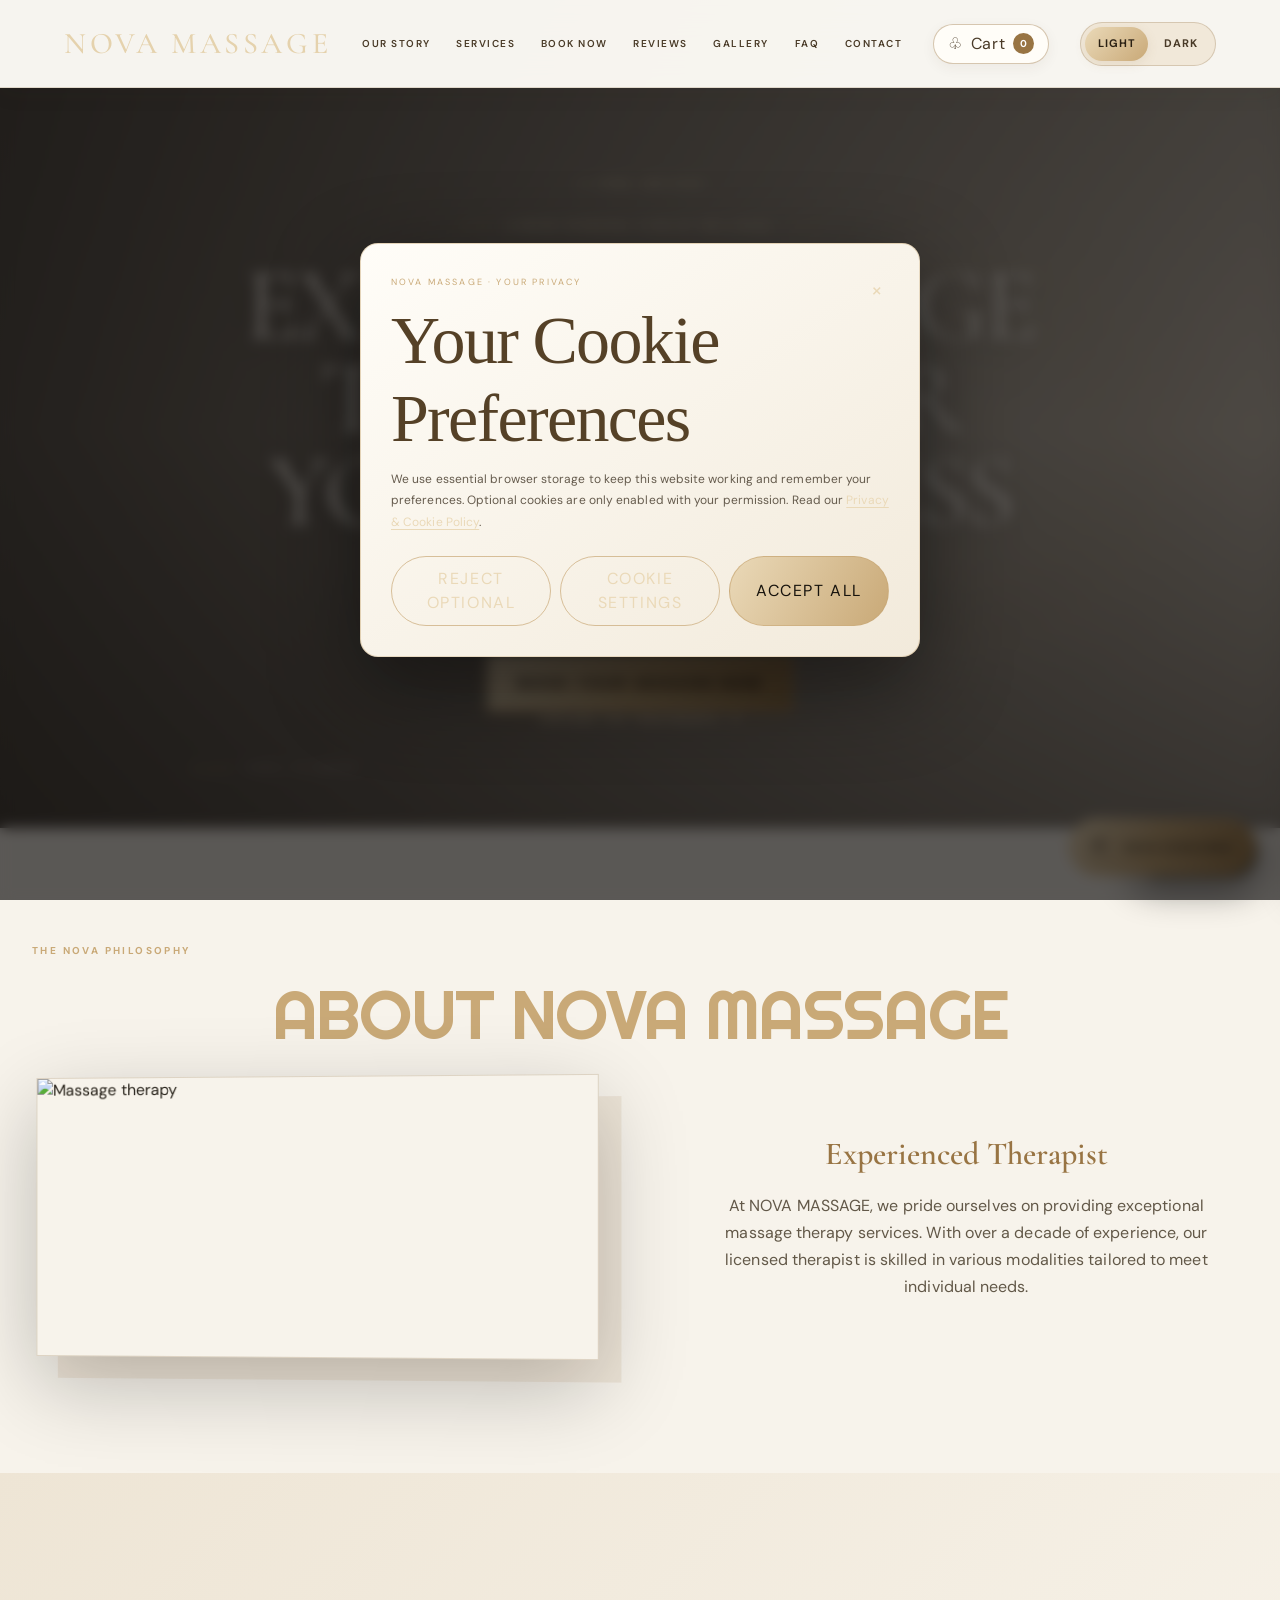
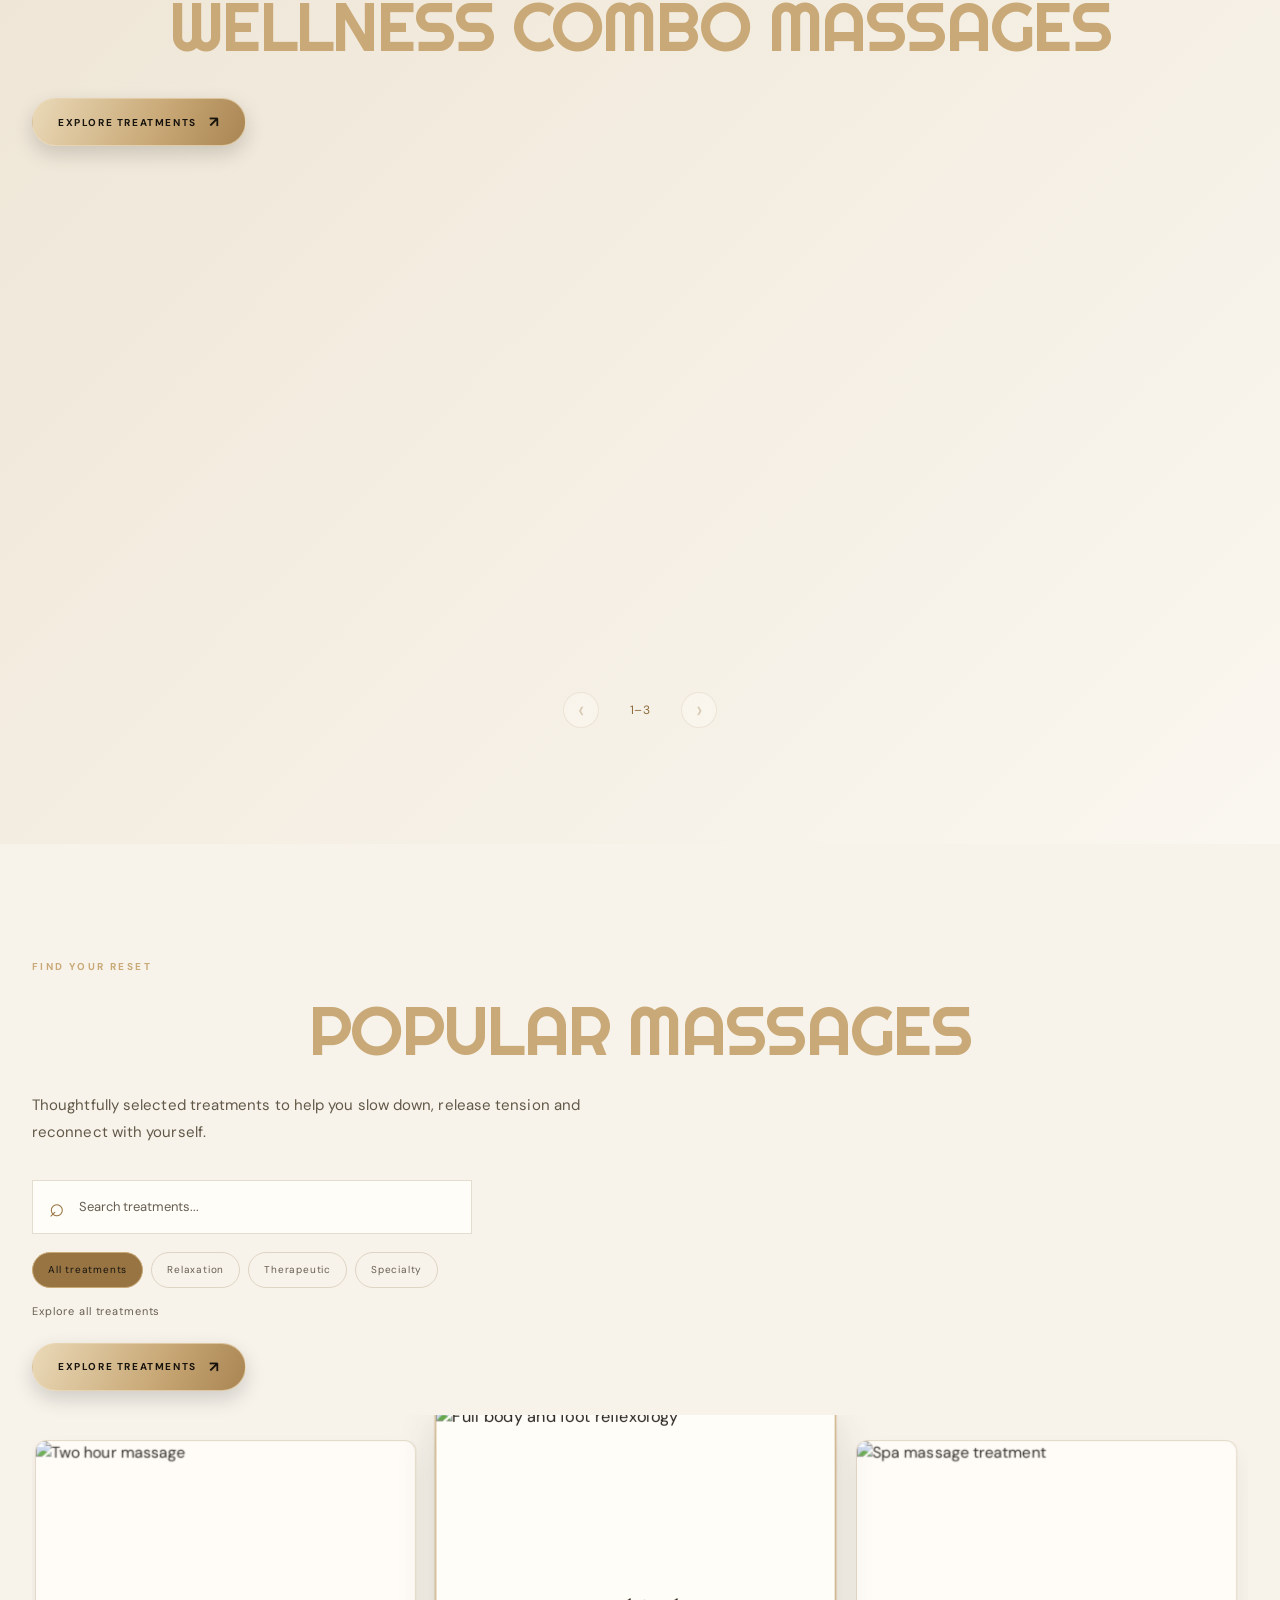
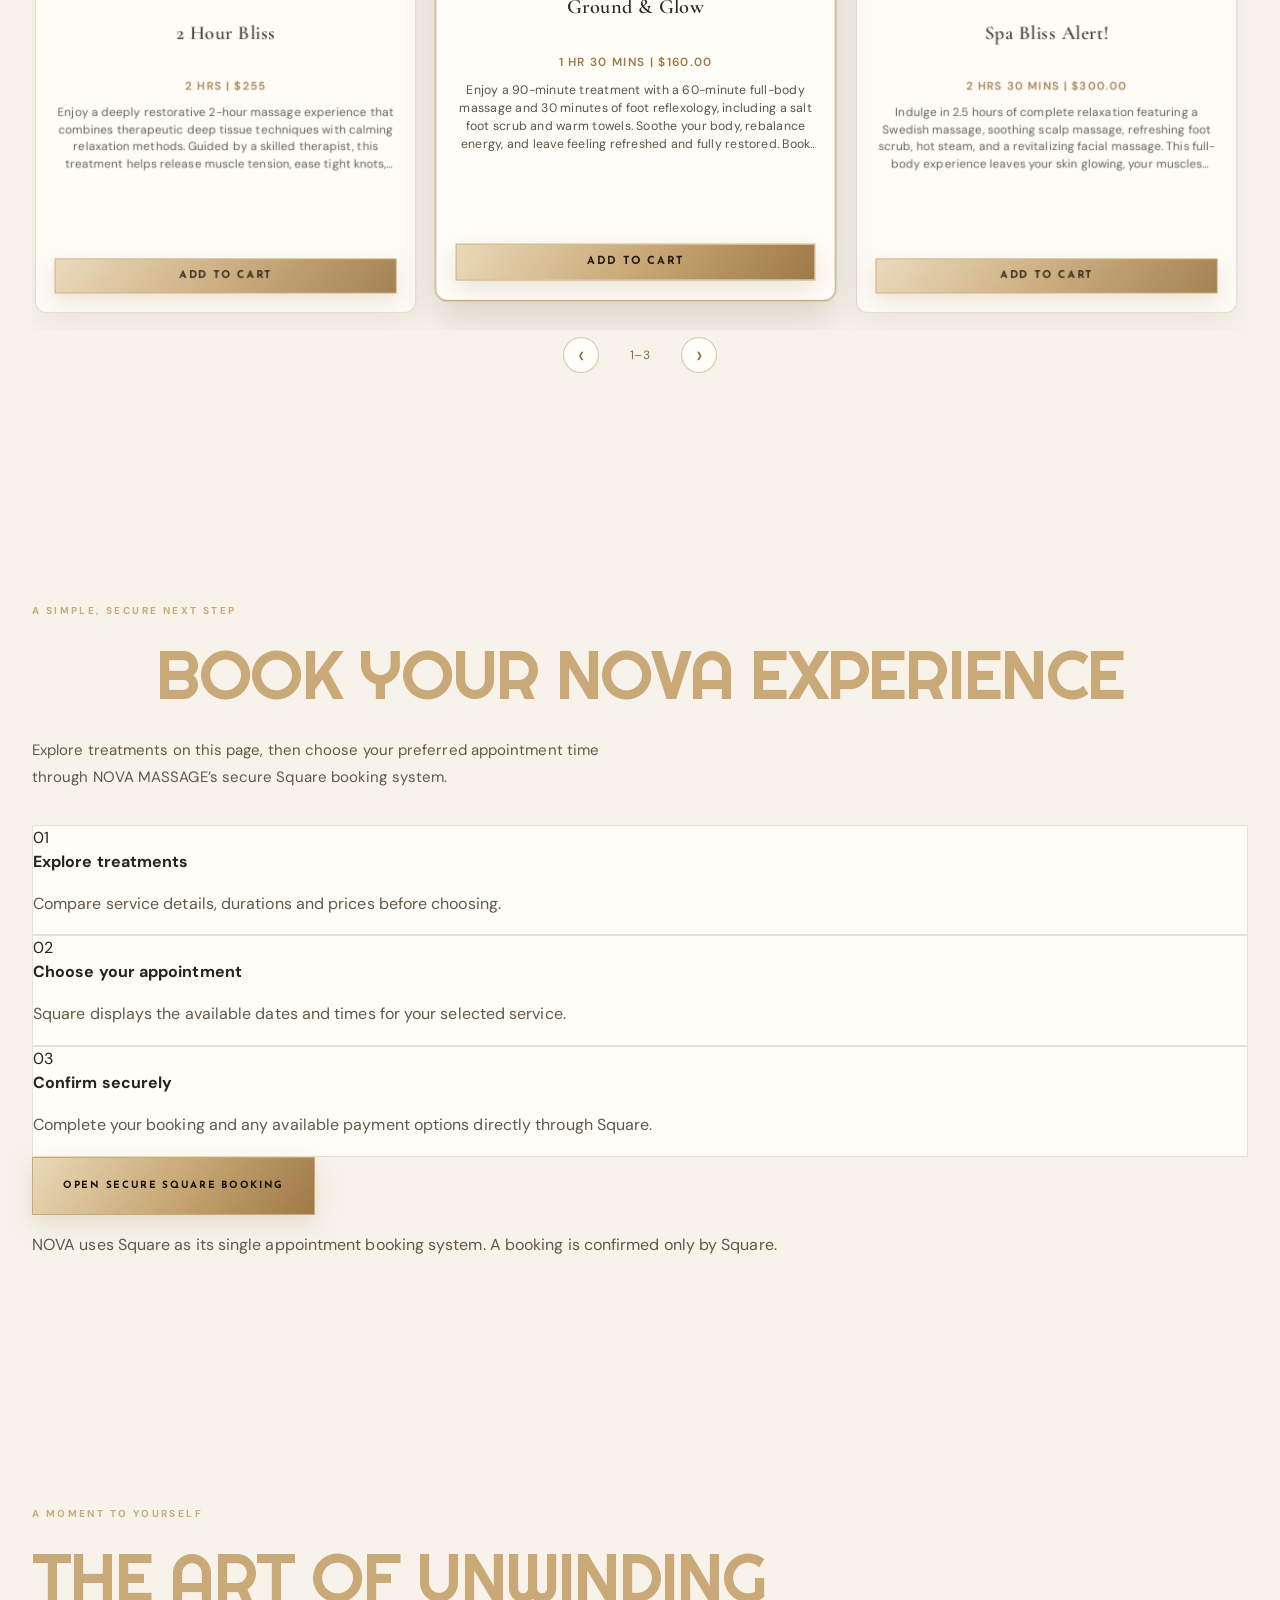
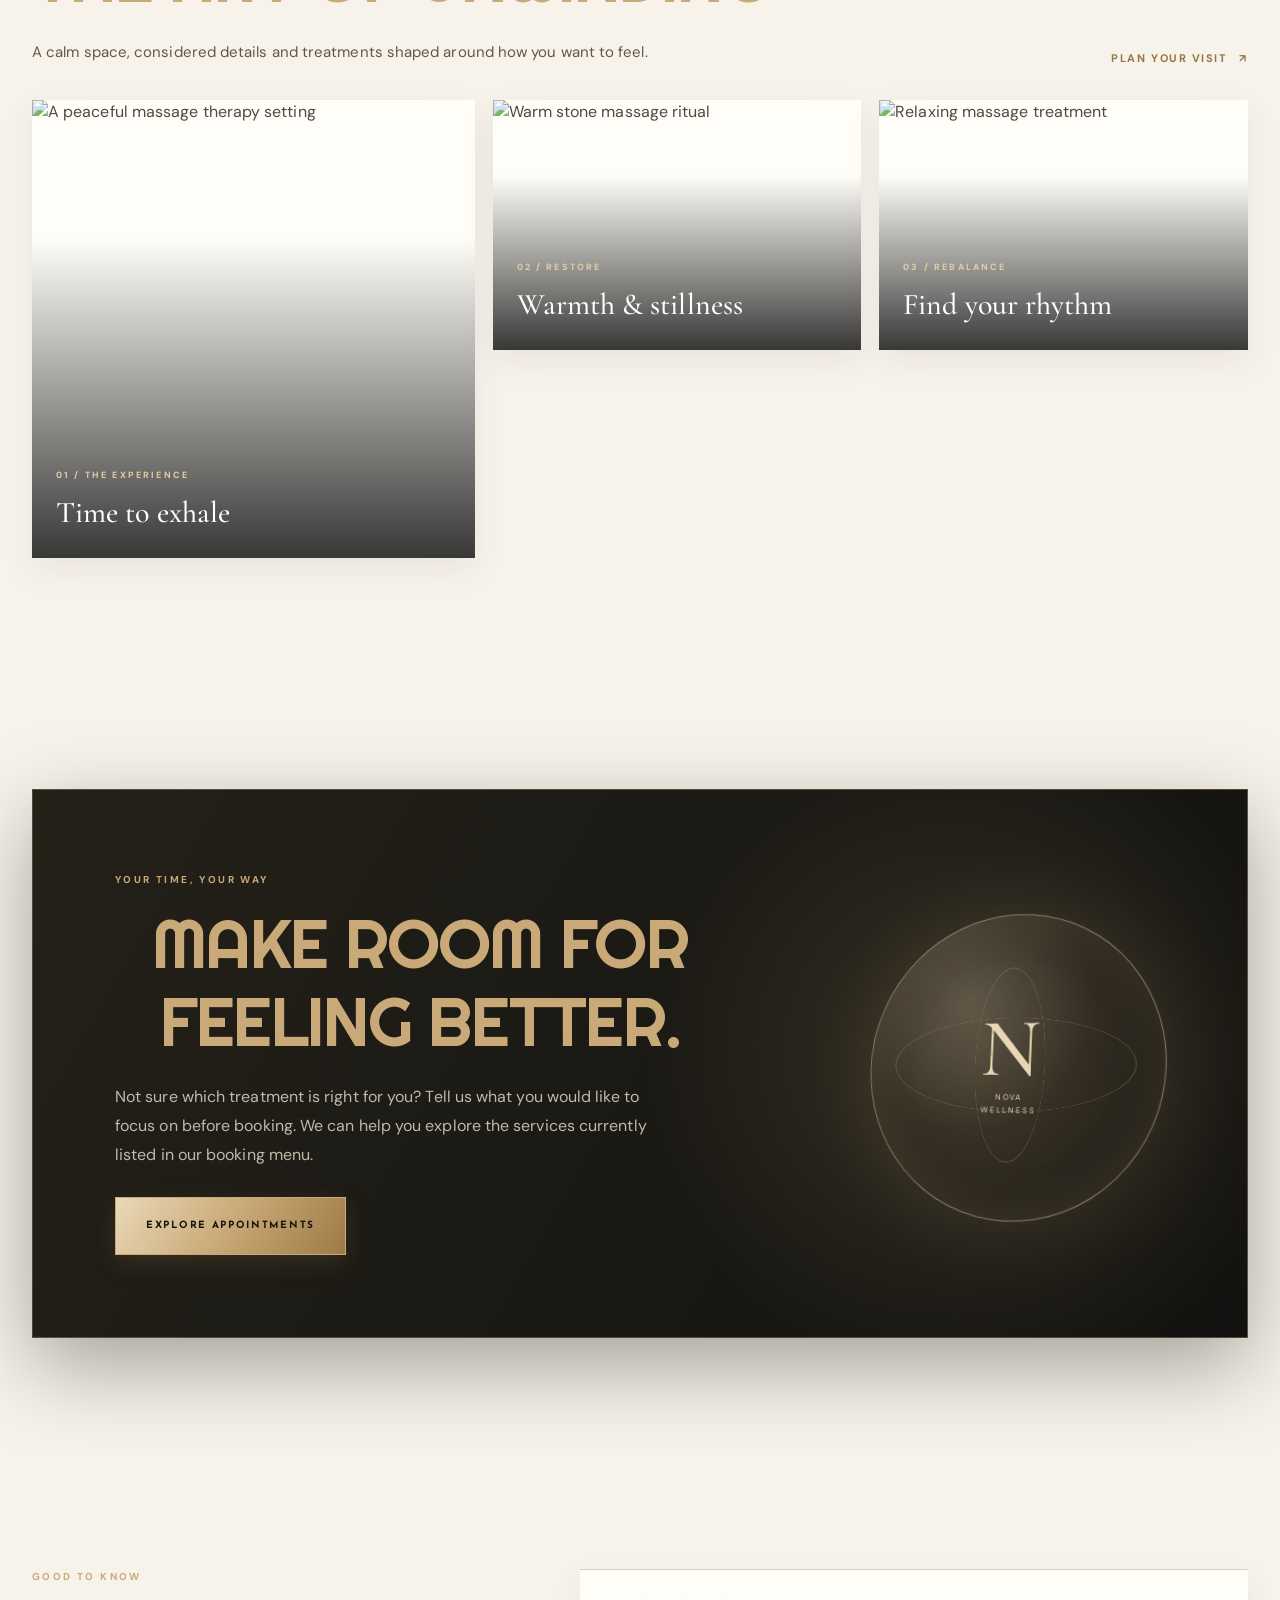
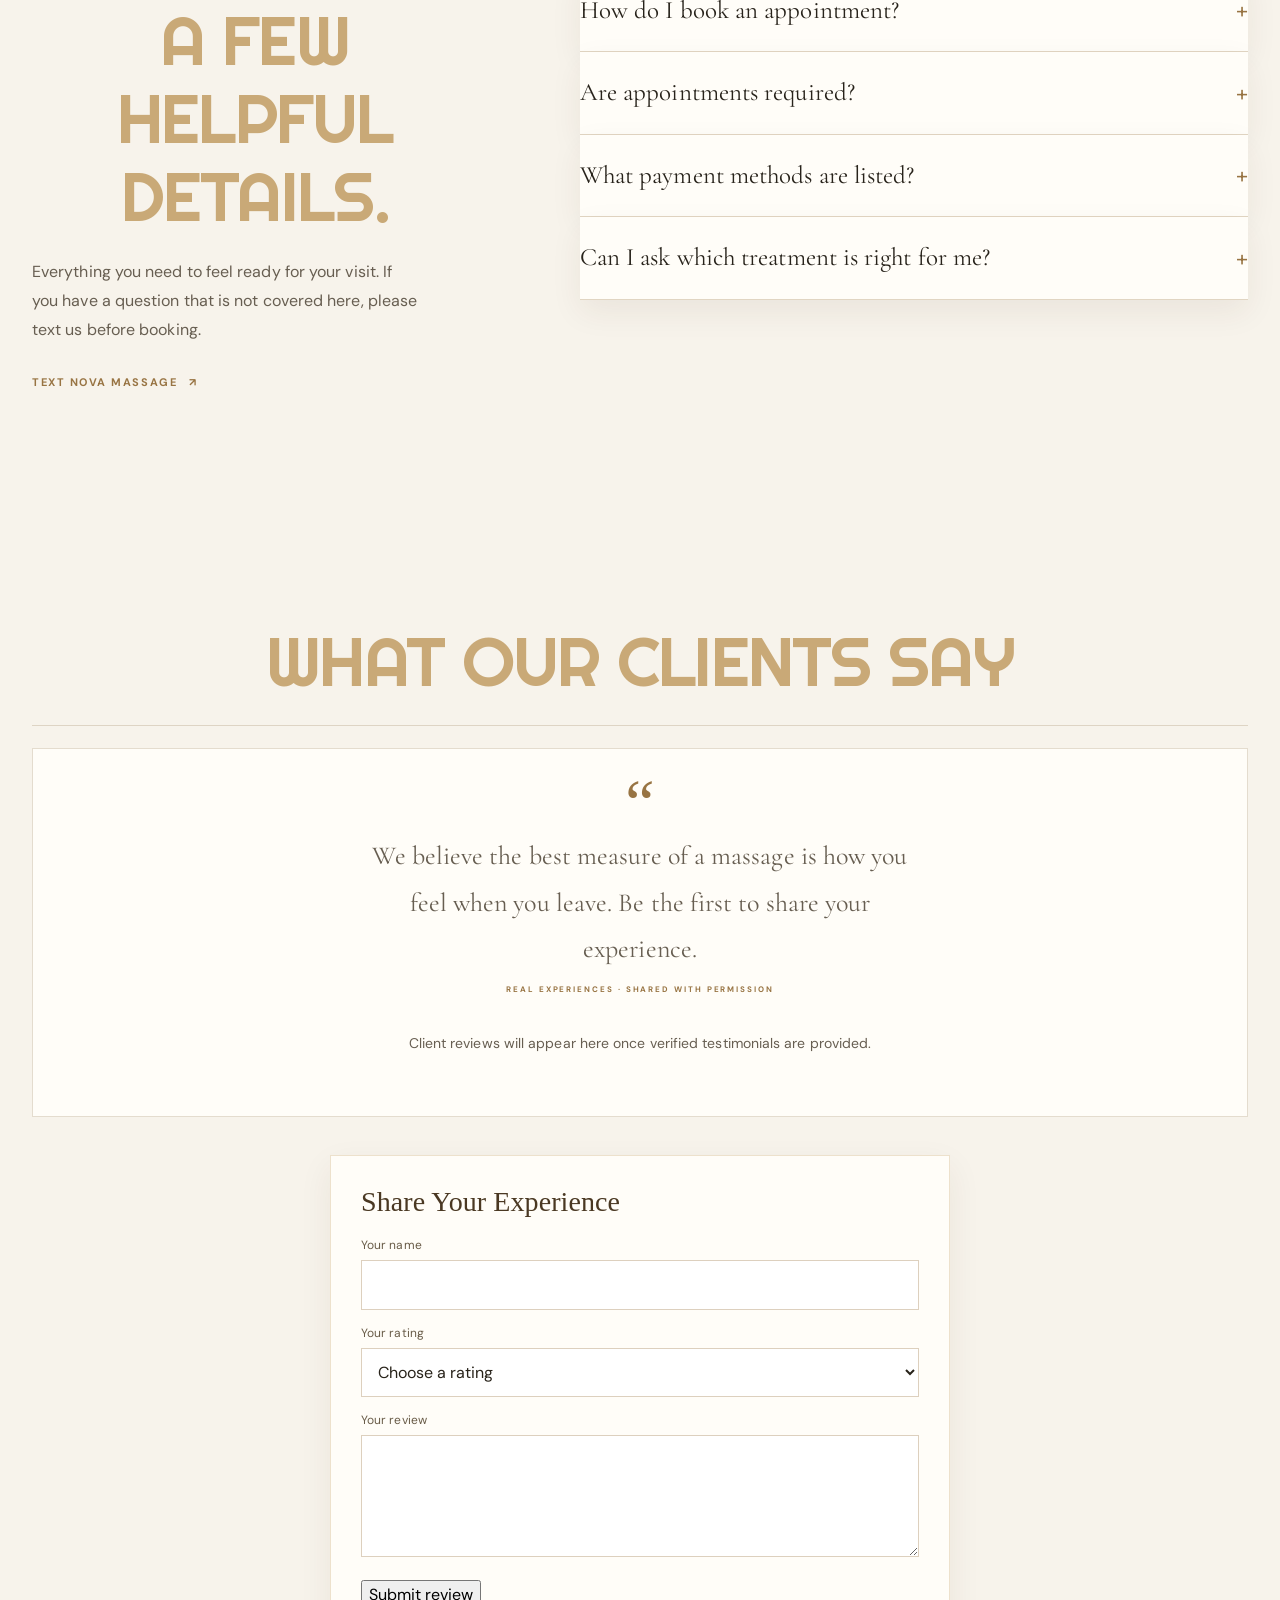
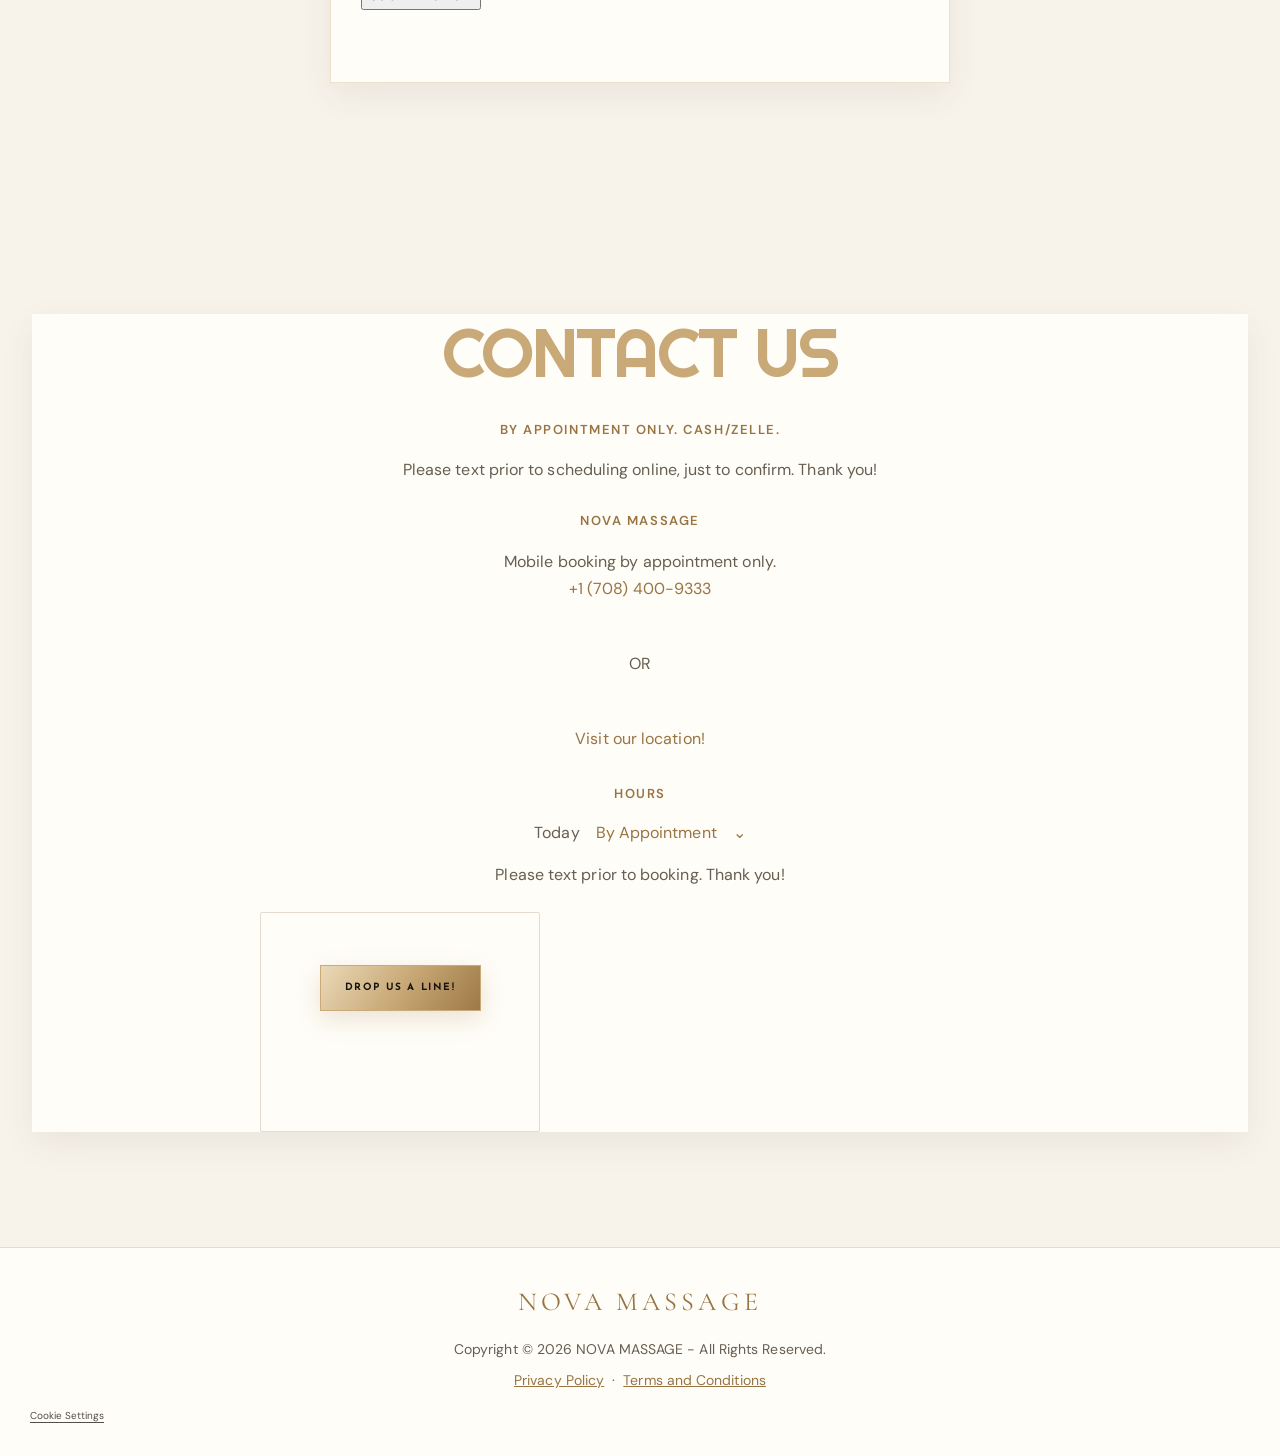
==== commit f33b7e48: "Make treatment explore controls functional" ====
--- a/index.html
+++ b/index.html
@@ -196,10 +196,9 @@
         <h2>
           Wellness Combo Massages
         </h2>
-        <a class="services-explore-now" href="#wellness">Explore Treatments <span aria-hidden="true">↗</span></a>
-
-        <p class="service-swipe-hint">Swipe to explore treatments <span aria-hidden="true">→</span></p>
-        <div class="cards-grid three-cols">
+        <button class="services-explore-now" type="button" data-explore-target="wellnessTreatments">Explore Treatments <span aria-hidden="true">↗</span></button>
+        <button class="service-swipe-hint" type="button" data-swipe-target="wellnessTreatments">Swipe to explore treatments <span aria-hidden="true">→</span></button>
+        <div class="cards-grid three-cols" id="wellnessTreatments">
 
           <!-- Stone + Scalp -->
 
@@ -346,7 +345,6 @@
         <div class="section-kicker">FIND YOUR RESET</div>
         <h2>Popular Massages</h2>
         <p class="section-intro">Thoughtfully selected treatments to help you slow down, release tension and reconnect with yourself.</p>
-        <a class="services-explore-now popular-explore-now" href="#popular">Explore Treatments <span aria-hidden="true">↗</span></a>
         <div class="service-tools">
           <label class="service-search-wrap"><span class="sr-only">Search treatments</span><span class="search-mark" aria-hidden="true">⌕</span><input id="serviceSearch" type="search" placeholder="Search treatments..." autocomplete="off"></label>
           <div class="service-filters" role="group" aria-label="Filter treatments">
@@ -357,8 +355,9 @@
           </div>
         </div>
         <p class="service-results" id="serviceResults" aria-live="polite">Explore all treatments</p>
-        <p class="service-swipe-hint">Swipe to explore treatments <span aria-hidden="true">→</span></p>
-        <div class="cards-grid three-cols popular-grid">
+        <button class="services-explore-now popular-explore-now" type="button" data-explore-target="popularTreatments">Explore Treatments <span aria-hidden="true">↗</span></button>
+        <button class="service-swipe-hint" type="button" data-swipe-target="popularTreatments">Swipe to explore treatments <span aria-hidden="true">→</span></button>
+        <div class="cards-grid three-cols popular-grid" id="popularTreatments">
 
           <!-- 2 Hour Bliss -->
 
--- a/style.css
+++ b/style.css
@@ -2470,3 +2470,62 @@
  #wellness .service-card,#popular .service-card{transition:none!important;transform:none!important}
  #wellness .cards-grid,#popular .cards-grid{scroll-behavior:auto!important}
 }
+
+
+/* MOBILE NAVIGATION — elegant animated NOVA menu */
+.mobile-menu-toggle{display:none}
+@media(max-width:760px){
+  .main-nav{display:grid!important;grid-template-columns:minmax(0,1fr) 40px auto auto!important;grid-template-areas:"brand toggle cart theme"!important;align-items:center!important;justify-content:stretch!important;gap:7px!important;min-height:66px!important;padding:10px 12px!important;overflow:visible!important}
+  .main-nav .brand{grid-area:brand!important;min-width:0!important;font-size:clamp(15px,4.6vw,21px)!important;letter-spacing:.08em!important}
+  .mobile-menu-toggle{grid-area:toggle;display:flex!important;flex-direction:column;align-items:center;justify-content:center;gap:5px;width:40px;height:40px;padding:9px;border:1px solid rgba(152,116,67,.32);border-radius:12px;background:linear-gradient(145deg,#fffdf8,#efe5d3);color:#604a2e;box-shadow:0 4px 14px rgba(65,49,27,.09);cursor:pointer;transition:background .25s,transform .25s,border-color .25s}
+  .mobile-menu-toggle span{display:block;width:19px;height:2px;border-radius:3px;background:#8e6b3c;transition:transform .32s ease,opacity .22s ease,width .25s}
+  .mobile-menu-toggle[aria-expanded="true"]{background:linear-gradient(145deg,#ead9b8,#c9a977);border-color:#b18a54}
+  .mobile-menu-toggle[aria-expanded="true"] span:first-child{transform:translateY(7px) rotate(45deg)}
+  .mobile-menu-toggle[aria-expanded="true"] span:nth-child(2){opacity:0;width:4px}
+  .mobile-menu-toggle[aria-expanded="true"] span:last-child{transform:translateY(-7px) rotate(-45deg)}
+  .main-nav .nav-cart-button{grid-area:cart!important;order:initial!important;margin:0!important;min-height:36px!important;padding:0 8px!important;font-size:9px!important}
+  .main-nav .theme-switch{grid-area:theme!important;justify-self:end!important;margin:0!important;gap:2px!important;padding:3px!important}
+  .main-nav .theme-option{min-height:30px!important;padding:0 6px!important;font-size:9px!important}
+  .main-nav .nav-links{grid-area:auto!important;position:absolute!important;top:calc(100% + 1px)!important;left:0!important;right:0!important;z-index:100001!important;display:flex!important;flex-direction:column!important;align-items:stretch!important;justify-content:flex-start!important;flex-wrap:nowrap!important;gap:0!important;width:100%!important;min-width:0!important;max-height:0!important;overflow:hidden!important;opacity:0!important;visibility:hidden!important;pointer-events:none!important;padding:0 16px!important;margin:0!important;white-space:normal!important;background:rgba(255,253,248,.98)!important;border:0 solid rgba(152,116,67,.18)!important;border-top:0!important;border-radius:0 0 18px 18px!important;box-shadow:0 18px 34px rgba(50,38,22,.13)!important;-webkit-backdrop-filter:blur(18px);backdrop-filter:blur(18px);transition:max-height .42s cubic-bezier(.2,.75,.25,1),opacity .28s ease,visibility .28s,padding .35s ease!important}
+  .main-nav.mobile-menu-open .nav-links{max-height:min(75svh,520px)!important;overflow-y:auto!important;opacity:1!important;visibility:visible!important;pointer-events:auto!important;padding:10px 16px 16px!important;border-width:1px!important;border-top:0!important}
+  .main-nav .nav-links a{display:flex!important;align-items:center!important;min-height:49px!important;flex:0 0 auto!important;padding:0 12px!important;border-bottom:1px solid rgba(152,116,67,.13)!important;border-radius:0!important;background:transparent!important;color:#493a27!important;font-size:11px!important;font-weight:700!important;letter-spacing:.12em!important;text-transform:uppercase!important;white-space:normal!important;transform:translateY(-8px);opacity:0;transition:transform .3s ease,opacity .3s ease,background .2s ease!important}
+  .main-nav.mobile-menu-open .nav-links a{transform:translateY(0);opacity:1}
+  .main-nav .nav-links a:last-child{border-bottom:0!important}
+  .main-nav .nav-links a:active,.main-nav .nav-links a:focus-visible{background:#f1e8d9!important}
+  body.mobile-menu-active{overflow:hidden}
+}
+@media(max-width:390px){
+  .main-nav{grid-template-columns:minmax(0,1fr) 36px auto auto!important;gap:5px!important;padding-inline:9px!important}
+  .main-nav .brand{font-size:14px!important;letter-spacing:.05em!important}
+  .mobile-menu-toggle{width:36px;height:38px}
+  .main-nav .nav-cart-button{padding:0 6px!important;font-size:8px!important}
+  .main-nav .theme-option{padding:0 5px!important;font-size:8px!important}
+}
+@media(prefers-reduced-motion:reduce){.mobile-menu-toggle,.mobile-menu-toggle span,.main-nav .nav-links,.main-nav .nav-links a{transition:none!important}}
+
+
+/* Improve NOVA wordmark contrast on the light mobile header only */
+@media(max-width:760px){
+  body[data-theme="light"] .main-nav .brand{
+    color:#382a1b!important;
+    text-shadow:0 1px 0 rgba(255,255,255,.35)!important;
+  }
+}
+
+
+/* Make touch swipes explicit and reliable on treatment carousels */
+@media(max-width:760px){
+  #wellness .cards-grid,#popular .cards-grid{
+    touch-action:pan-y!important;
+    overscroll-behavior-x:contain!important;
+    -webkit-overflow-scrolling:touch!important;
+    cursor:grab
+  }
+  #wellness .cards-grid>.service-card,#popular .cards-grid>.service-card{
+    pointer-events:auto!important;
+    user-select:none;-webkit-user-select:none
+  }
+  #wellness .cards-grid img,#popular .cards-grid img{
+    -webkit-user-drag:none;user-select:none;-webkit-user-select:none
+  }
+}
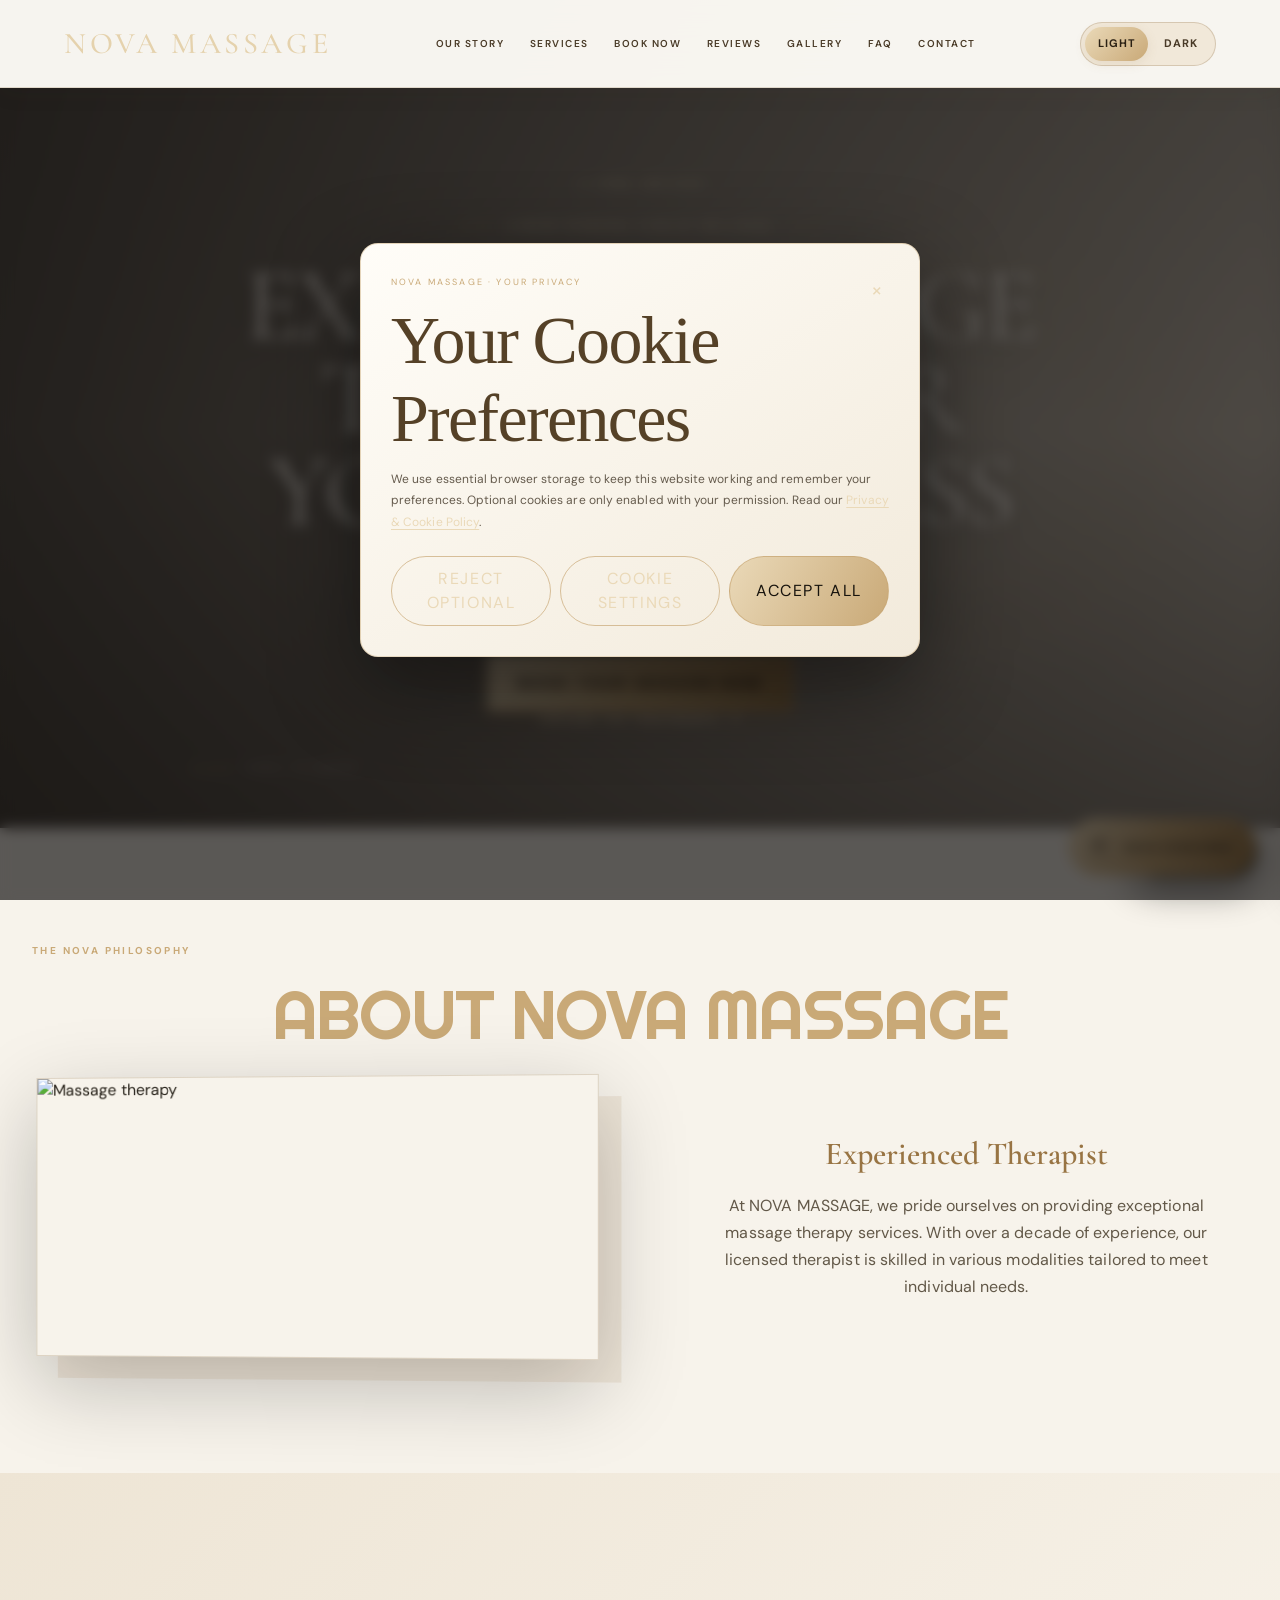
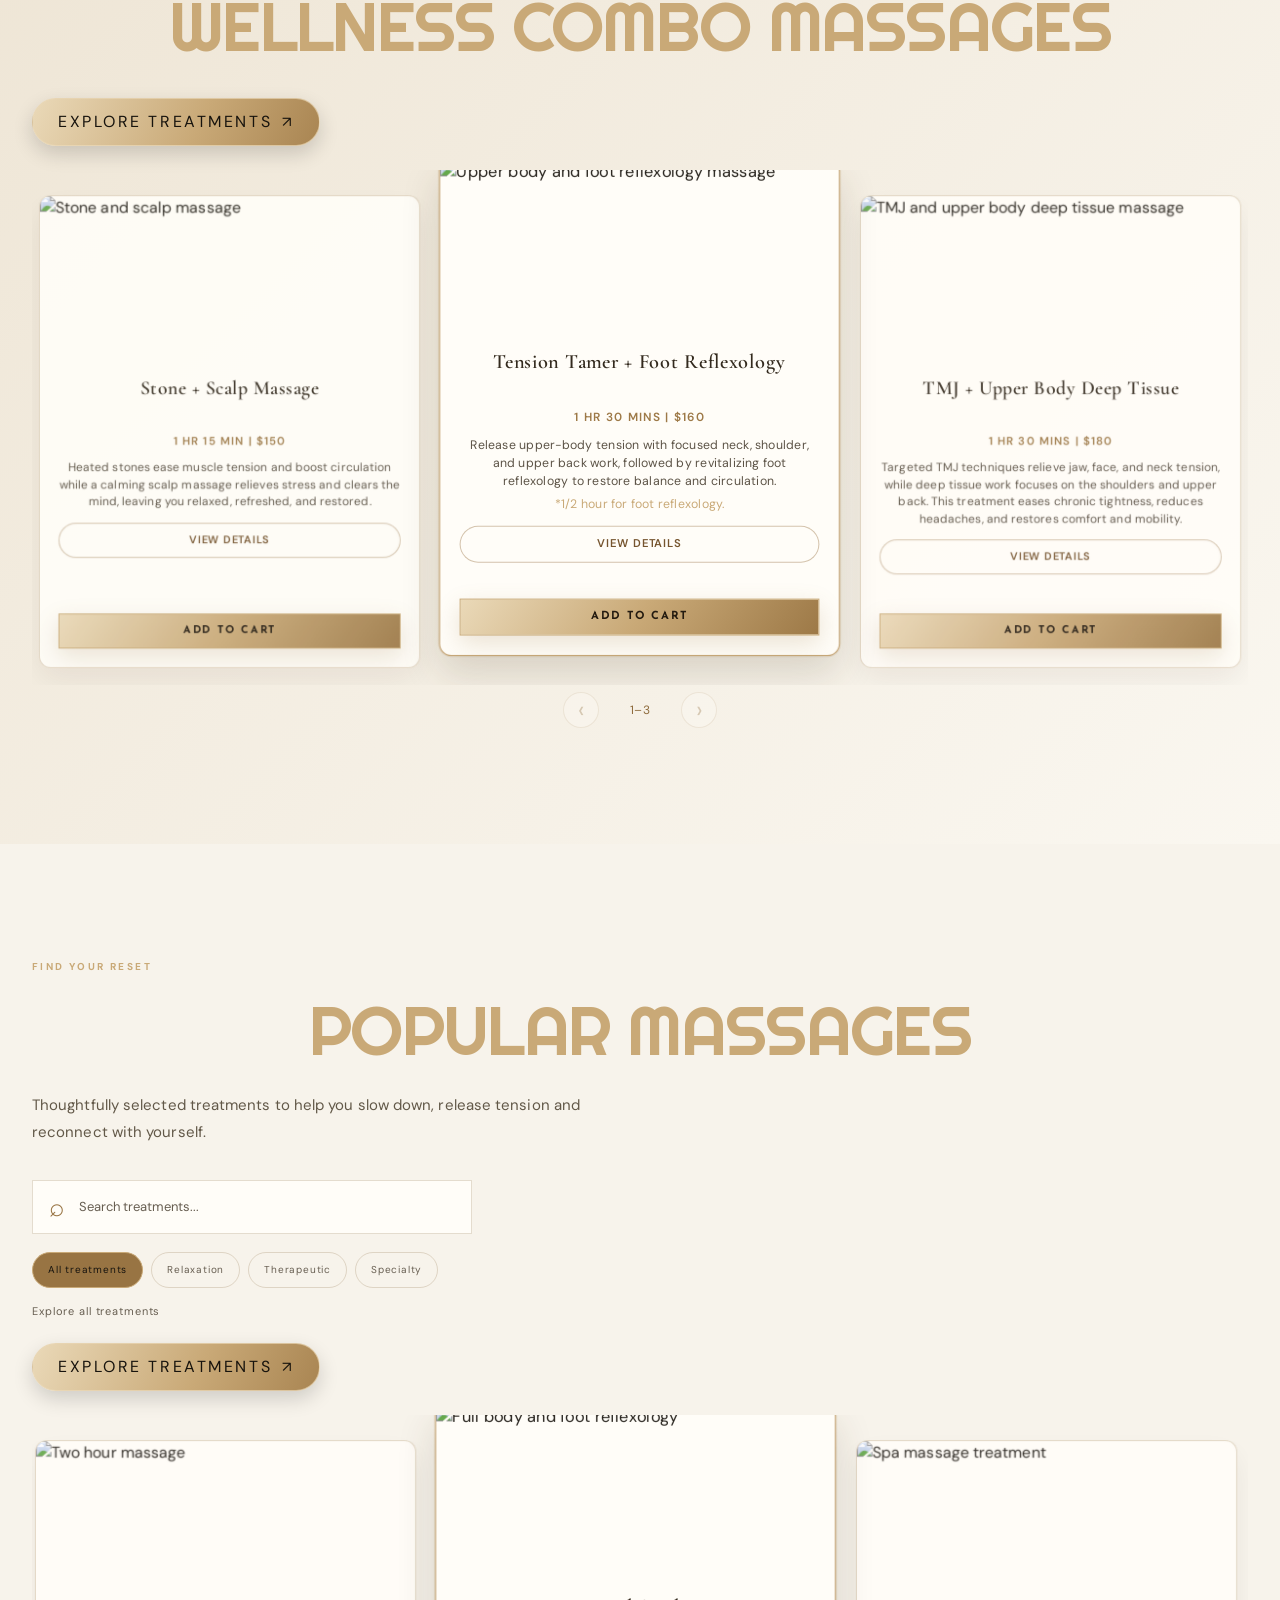
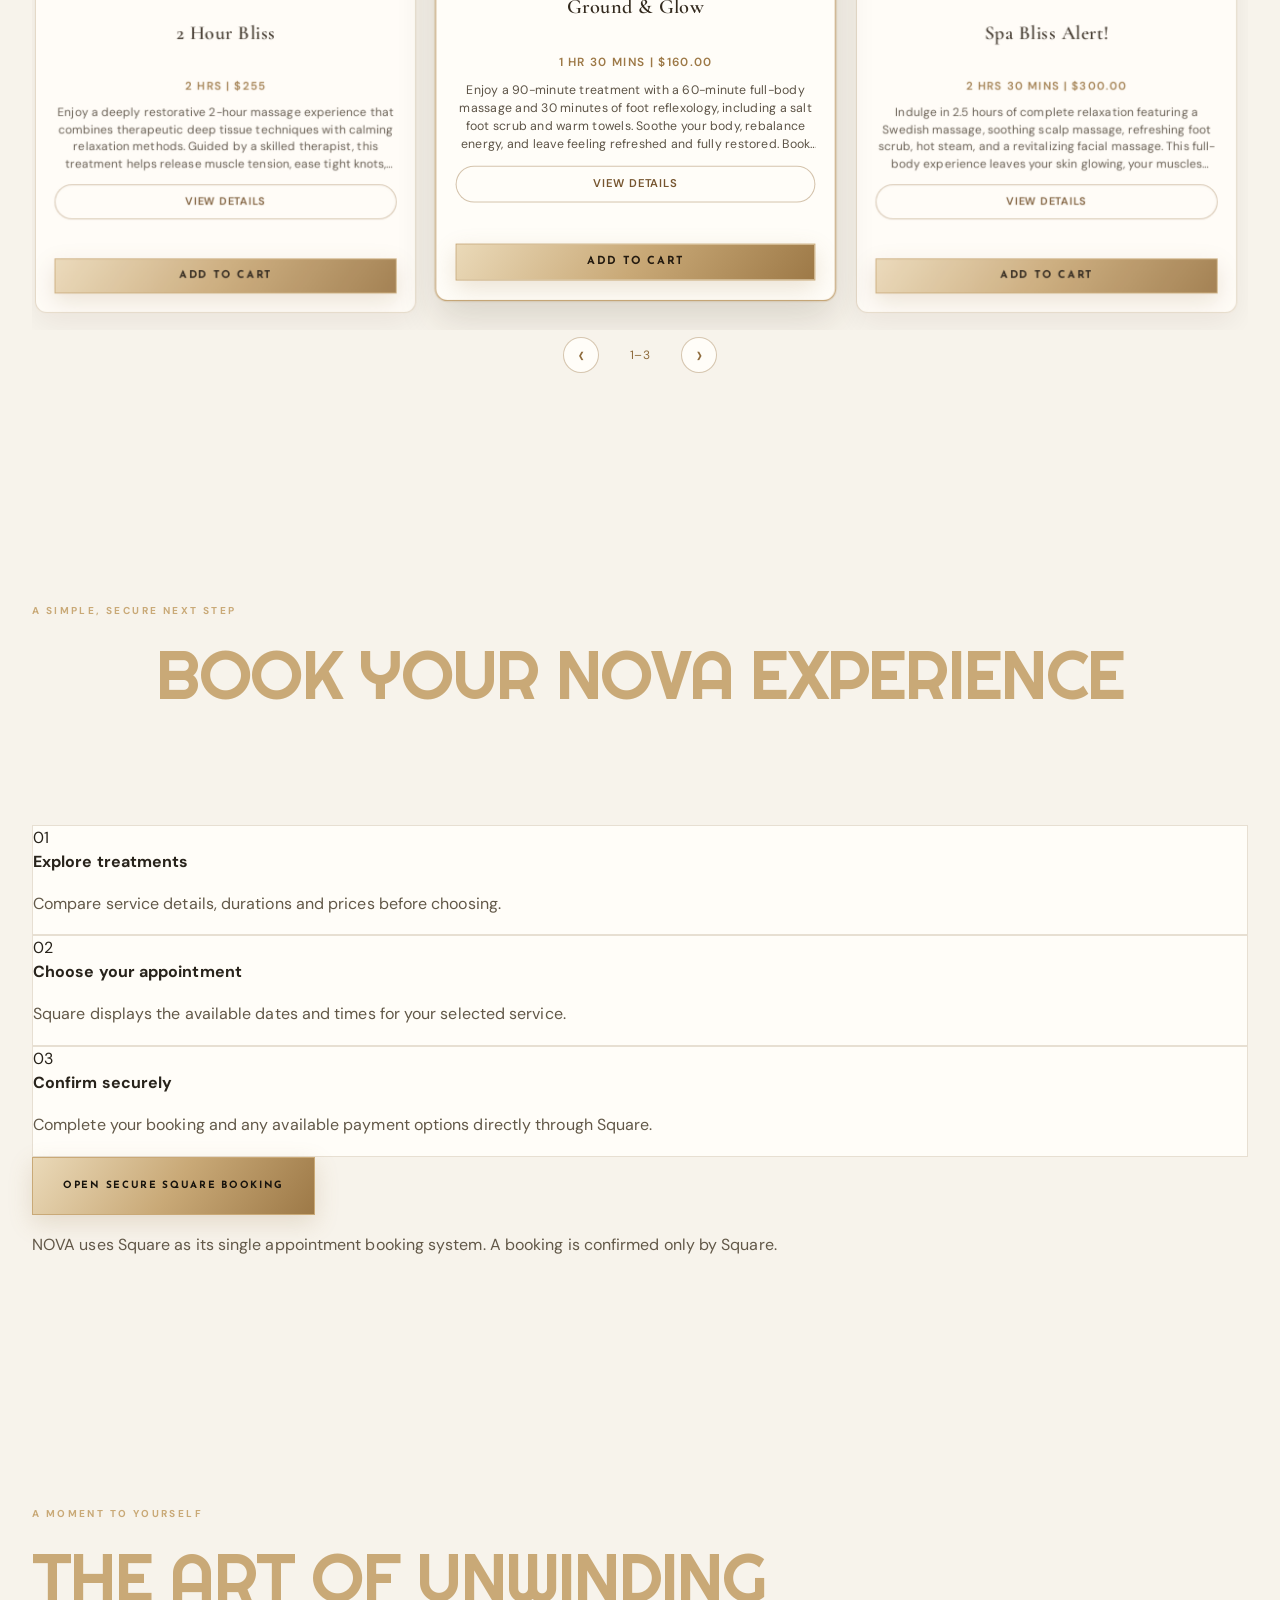
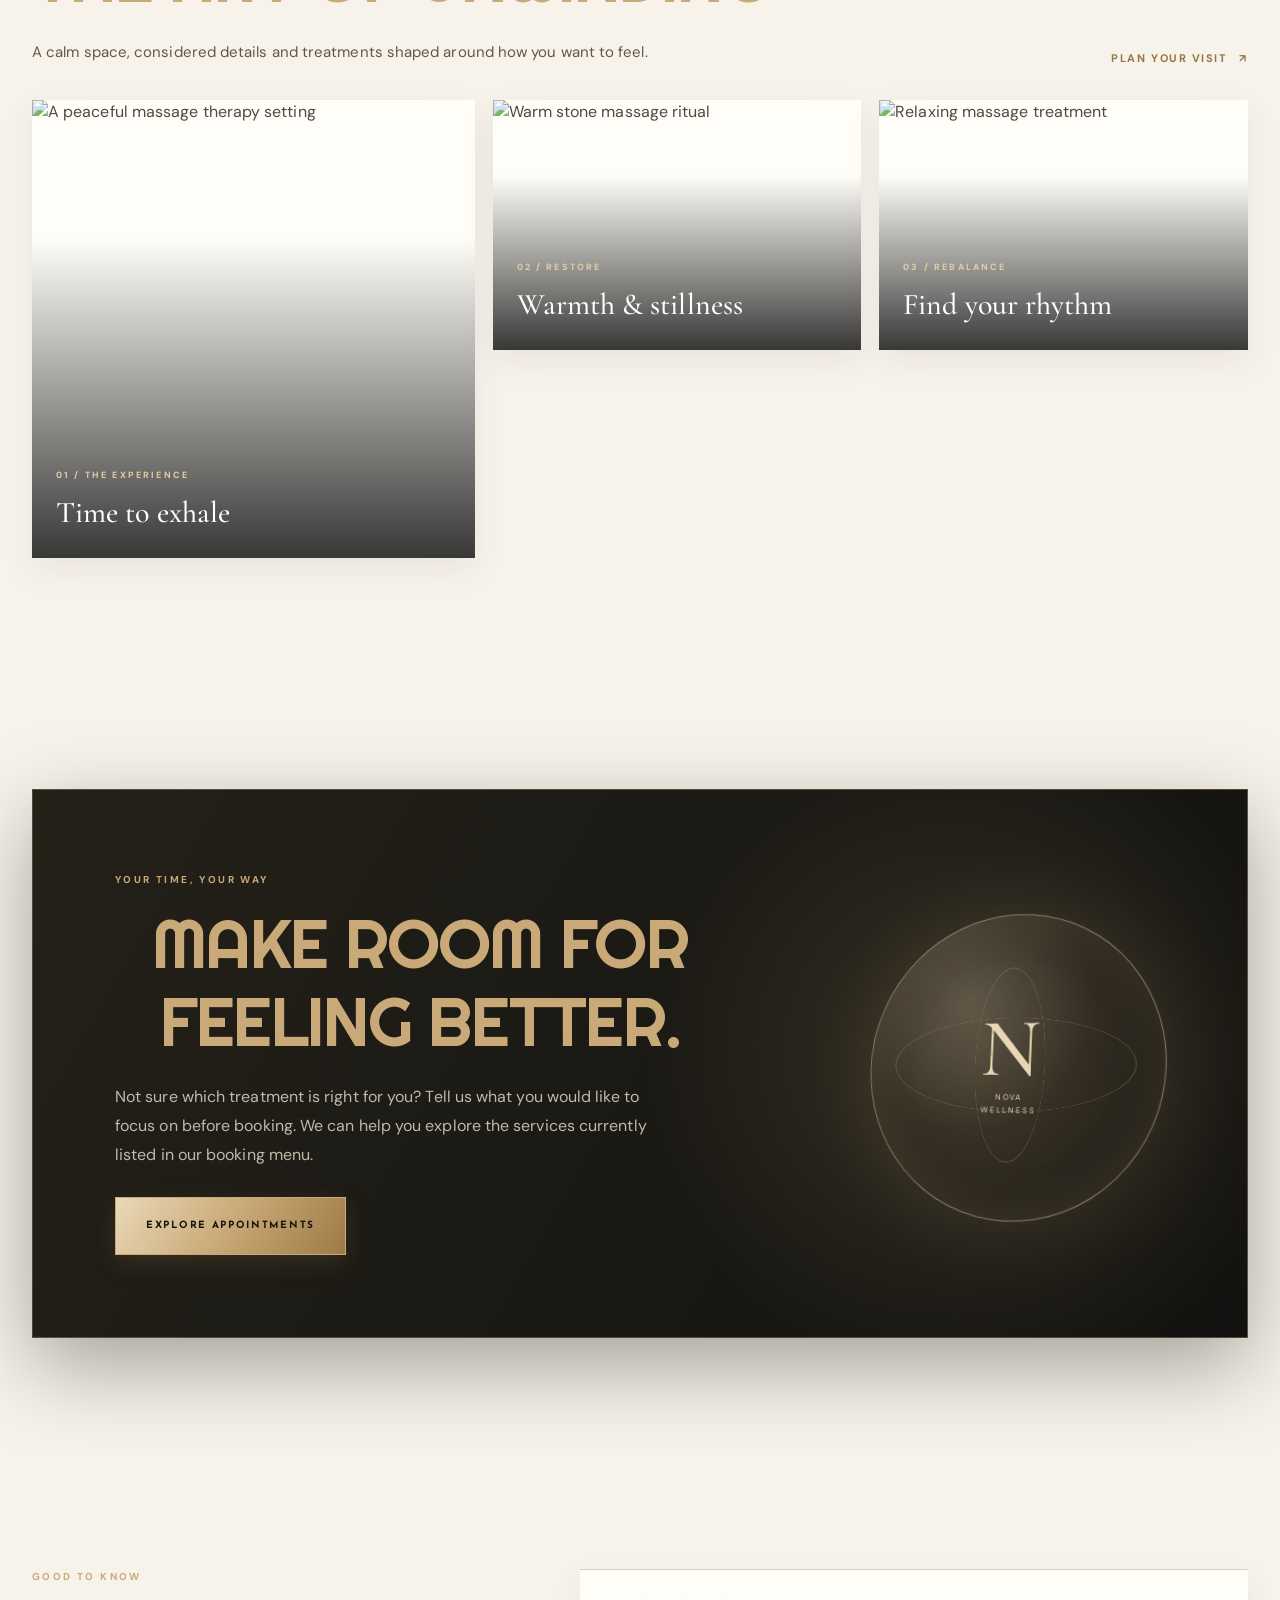
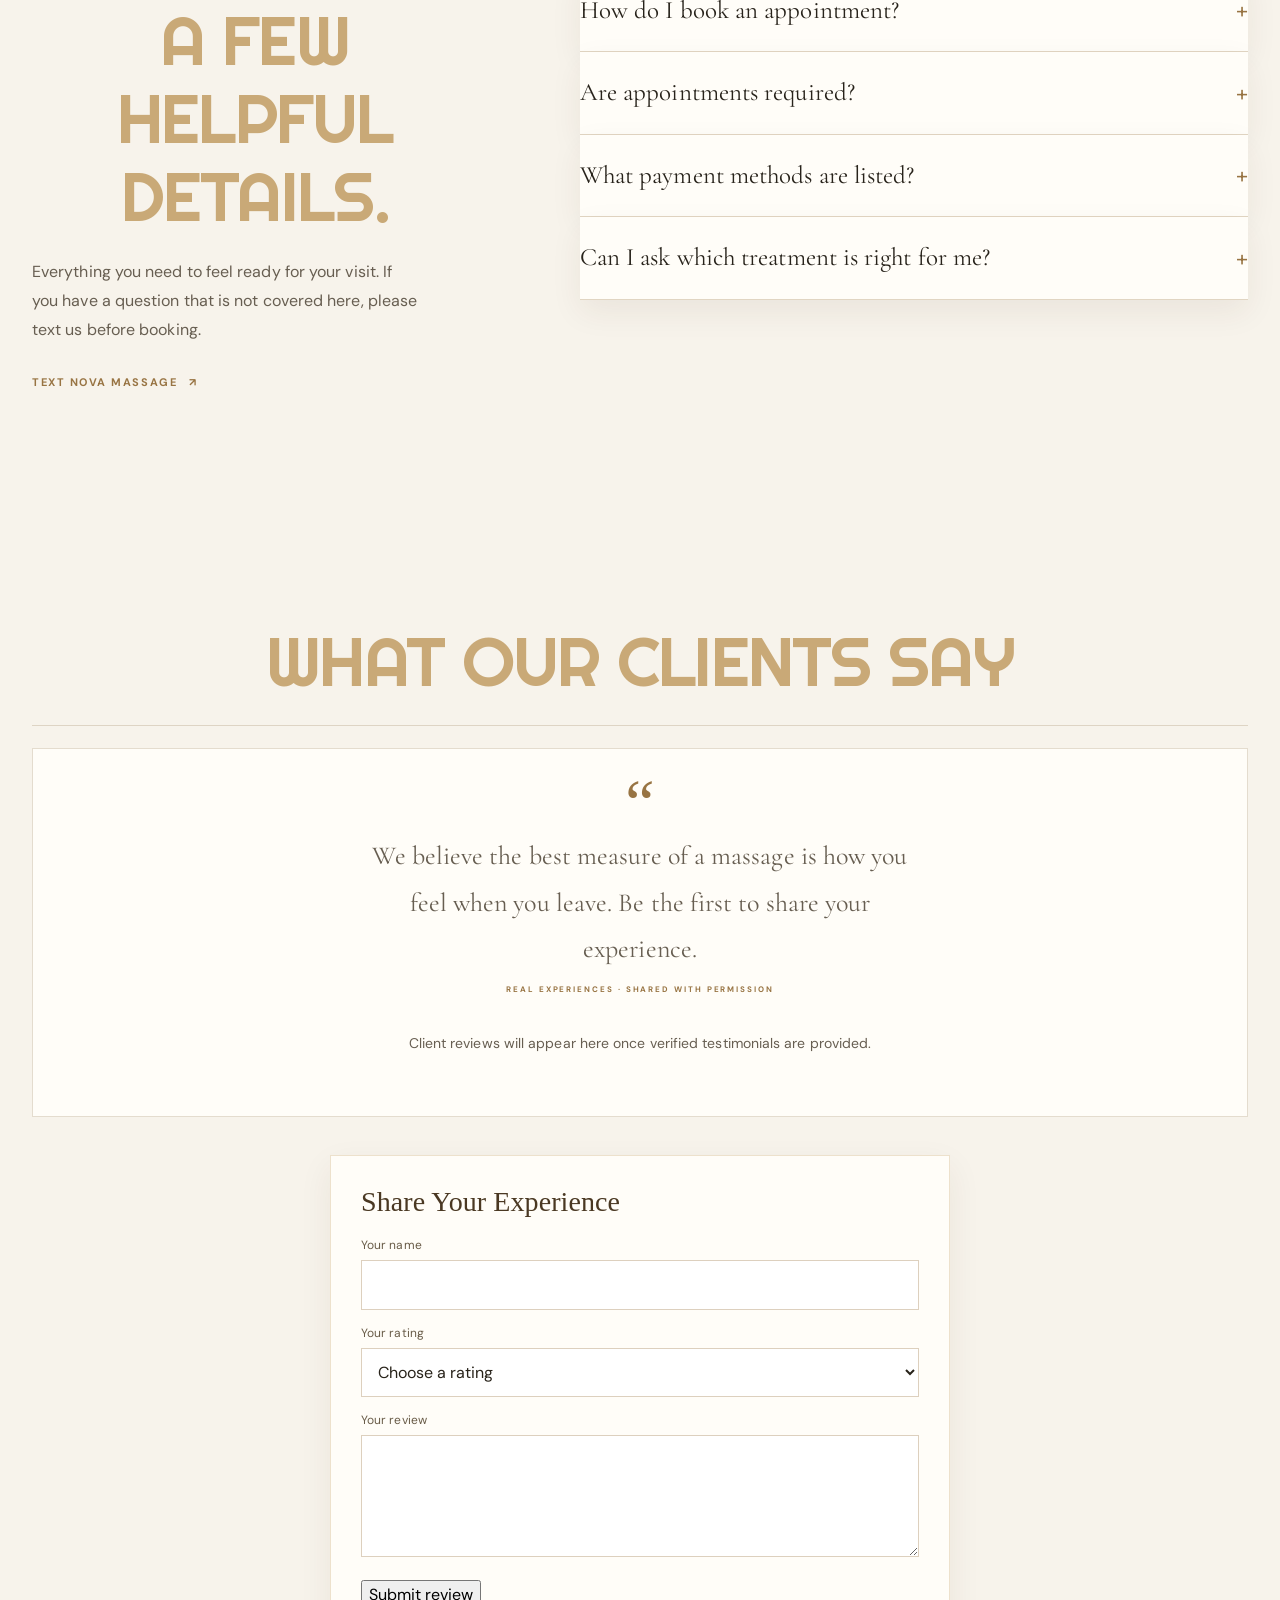
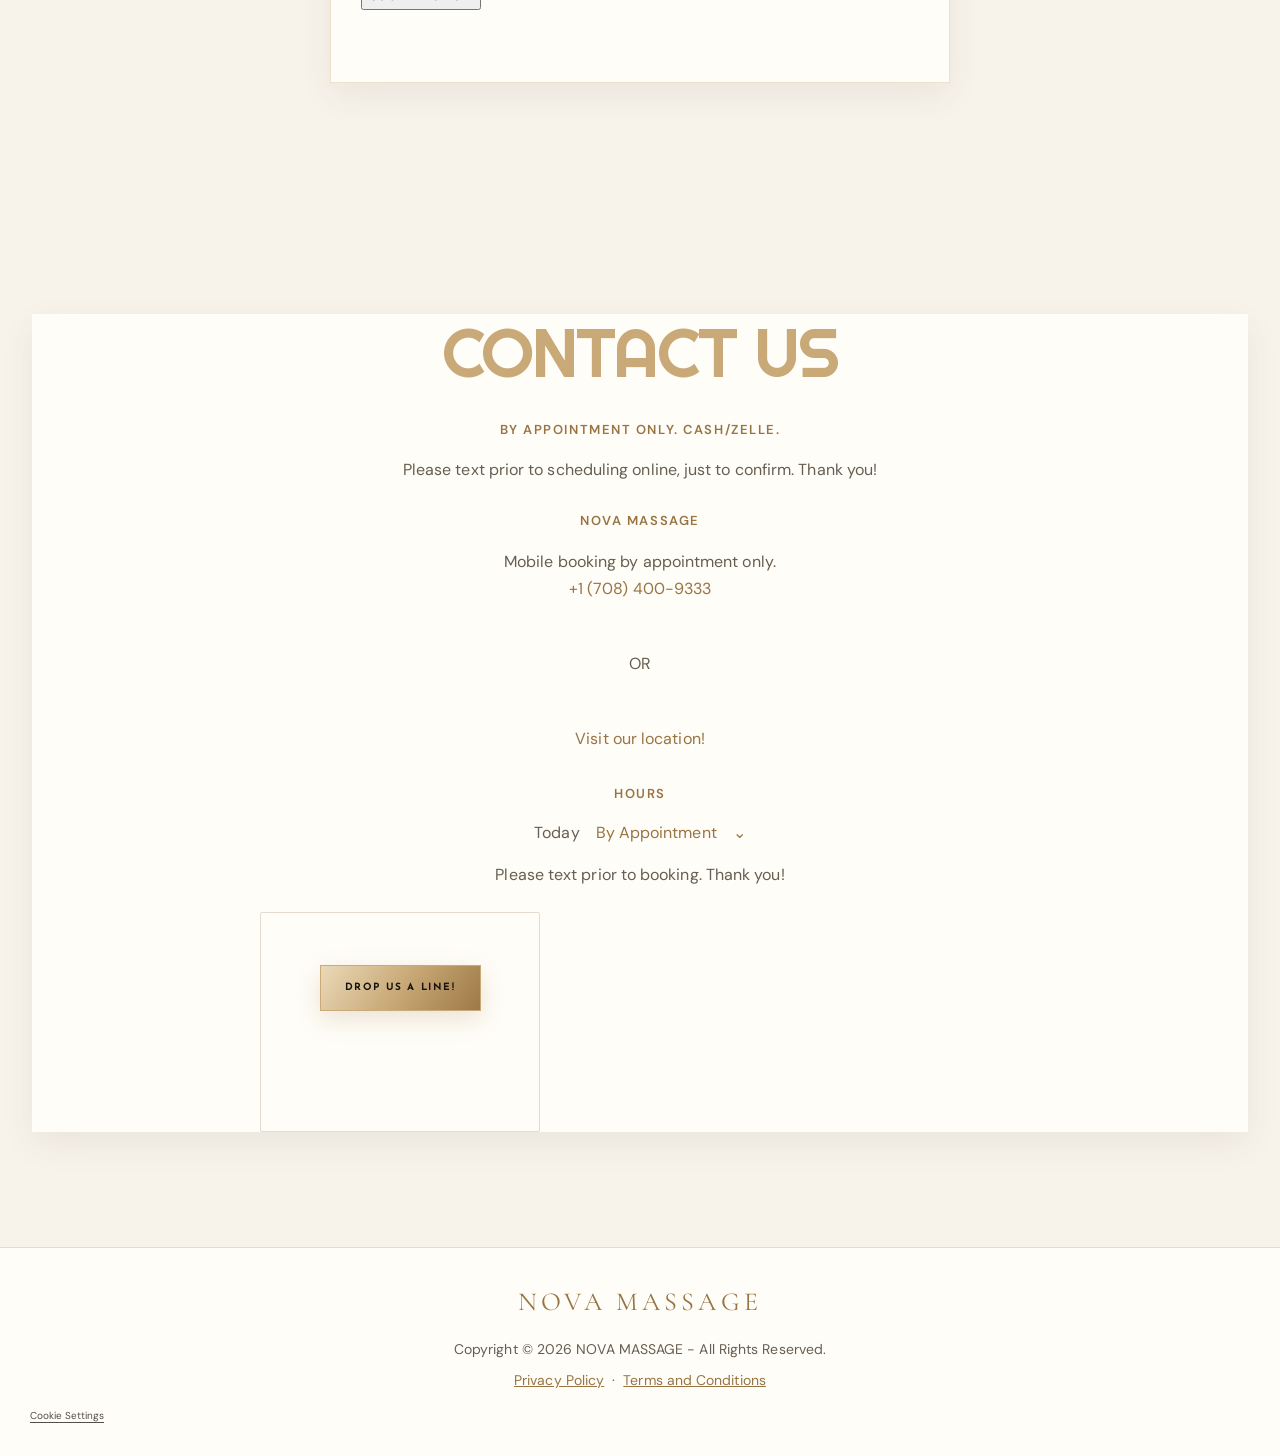
==== commit 62c78580: "Simplify treatment browsing and remove redundant cart navigation" ====
--- a/index.html
+++ b/index.html
@@ -52,7 +52,6 @@
           <a href="#faq">FAQ</a>
           <a href="#contact">Contact</a>
         </div>
-        <button type="button" class="nav-cart-button" id="navCartButton" aria-controls="serviceCart" aria-expanded="false"><span aria-hidden="true">♧</span> Cart <span class="nav-cart-count" id="navCartCount">0</span></button>
         <div class="theme-switch" role="group" aria-label="Choose website theme">
           <button type="button" class="theme-option is-active" data-theme-choice="light" aria-pressed="true">Light</button>
           <button type="button" class="theme-option" data-theme-choice="dark" aria-pressed="false">Dark</button>
@@ -197,7 +196,6 @@
           Wellness Combo Massages
         </h2>
         <button class="services-explore-now" type="button" data-explore-target="wellnessTreatments">Explore Treatments <span aria-hidden="true">↗</span></button>
-        <button class="service-swipe-hint" type="button" data-swipe-target="wellnessTreatments">Swipe to explore treatments <span aria-hidden="true">→</span></button>
         <div class="cards-grid three-cols" id="wellnessTreatments">
 
           <!-- Stone + Scalp -->
@@ -356,7 +354,6 @@
         </div>
         <p class="service-results" id="serviceResults" aria-live="polite">Explore all treatments</p>
         <button class="services-explore-now popular-explore-now" type="button" data-explore-target="popularTreatments">Explore Treatments <span aria-hidden="true">↗</span></button>
-        <button class="service-swipe-hint" type="button" data-swipe-target="popularTreatments">Swipe to explore treatments <span aria-hidden="true">→</span></button>
         <div class="cards-grid three-cols popular-grid" id="popularTreatments">
 
           <!-- 2 Hour Bliss -->
@@ -1317,13 +1314,6 @@
 
   
 
-  <div class="service-cart-backdrop" id="serviceCartBackdrop" hidden></div>
-  <aside class="service-cart" id="serviceCart" role="dialog" aria-modal="true" aria-labelledby="serviceCartTitle" aria-hidden="true" inert>
-    <div class="service-cart-header"><div><span class="section-kicker">YOUR NOVA SELECTION</span><h2 id="serviceCartTitle">Your Cart <span id="serviceCartCountLabel">(0)</span></h2></div><button type="button" class="service-cart-close" id="serviceCartClose" aria-label="Close cart">×</button></div>
-    <div class="service-cart-items" id="serviceCartItems"><p class="cart-empty">Your cart is empty. Add a treatment to get started.</p></div>
-    <div class="service-cart-footer"><div class="service-cart-total"><span>Estimated total</span><strong id="serviceCartTotal">$0</strong></div><p class="service-cart-disclaimer">Your selection is a planning list, not a confirmed appointment. Square confirms service availability, appointment time and final payment.</p><button type="button" class="primary-button service-cart-checkout" id="serviceCartCheckout" disabled>Continue to Square Booking</button><button type="button" class="service-cart-continue" id="serviceCartContinue">Continue exploring</button></div>
-  </aside>
-
   <div class="concierge" id="novaConcierge">
     <button class="concierge-toggle" id="conciergeToggle" type="button" aria-expanded="false" aria-controls="conciergePanel"><span class="concierge-toggle-icon" aria-hidden="true">✦</span><span>Nova Concierge</span></button>
     <section class="concierge-panel" id="conciergePanel" aria-label="Quick help" hidden>
--- a/style.css
+++ b/style.css
@@ -2529,3 +2529,67 @@
     -webkit-user-drag:none;user-select:none;-webkit-user-select:none
   }
 }
+
+
+/* Functional Explore Treatments and tap-to-advance swipe prompts */
+.services-explore-now{display:inline-flex!important;align-items:center;justify-content:center;gap:10px;cursor:pointer;font:inherit}
+.service-swipe-hint{width:100%;border:0;background:transparent;cursor:pointer;text-align:left;padding:8px 2px;touch-action:manipulation}
+.service-swipe-hint:focus-visible,.services-explore-now:focus-visible{outline:2px solid #987443;outline-offset:4px}
+.service-swipe-hint span{display:inline-block;transition:transform .25s ease}
+.service-swipe-hint:active span{transform:translateX(7px)}
+@media(max-width:760px){
+  .service-swipe-hint{display:flex!important;min-height:42px!important;align-items:center;justify-content:space-between}
+  .services-explore-now{margin-top:10px!important}
+}
+
+
+/* NOVA service details — elegant, accessible, mobile-first modal */
+.service-details-button{
+  display:flex;align-items:center;justify-content:center;width:100%;min-height:36px;
+  margin-top:7px;padding:8px 10px;border:1px solid rgba(152,116,67,.42);border-radius:999px;
+  background:#fffdf8;color:#76552f;font:600 11px/1.2 "DM Sans",sans-serif;letter-spacing:.07em;
+  text-transform:uppercase;cursor:pointer;transition:background .22s ease,transform .22s ease,border-color .22s ease
+}
+.service-details-button:hover{background:#f1e8d9;border-color:#987443;transform:translateY(-1px)}
+.service-details-button:focus-visible,.service-detail-close:focus-visible,.service-detail-book:focus-visible{outline:2px solid #987443;outline-offset:3px}
+.service-detail-open{overflow:hidden}
+.service-detail-modal{position:fixed;inset:0;z-index:100100;display:grid;place-items:center;padding:20px}
+.service-detail-modal[hidden]{display:none}
+.service-detail-backdrop{position:absolute;inset:0;background:rgba(31,25,18,.66);backdrop-filter:blur(5px);animation:detailFadeIn .2s ease both}
+.service-detail-panel{
+  position:relative;z-index:1;display:grid;grid-template-columns:minmax(0,.92fr) minmax(0,1.08fr);
+  width:min(880px,100%);max-height:min(88svh,760px);overflow:auto;border:1px solid rgba(190,157,105,.35);
+  border-radius:22px;background:#fffdf8;color:#382f24;box-shadow:0 28px 90px rgba(0,0,0,.28);
+  animation:detailPanelIn .28s cubic-bezier(.2,.75,.25,1) both
+}
+.service-detail-image-wrap{min-height:100%;background:#eee5d7}
+.service-detail-image{display:block;width:100%;height:100%;min-height:420px;max-height:680px;object-fit:cover}
+.service-detail-copy{position:relative;padding:clamp(25px,4vw,46px);align-self:center}
+.service-detail-close{position:absolute;top:14px;right:14px;z-index:2;width:38px;height:38px;border:1px solid #e4d6bf;border-radius:50%;background:#fffdf8;color:#493a27;font-size:25px;line-height:1;cursor:pointer}
+.service-detail-eyebrow{color:#987443;font-size:10px;font-weight:700;letter-spacing:.18em}
+.service-detail-copy h2{margin:12px 38px 9px 0;color:#493a27;font:500 clamp(26px,3.3vw,38px)/1.1 "Cormorant Garamond",Georgia,serif}
+.service-detail-meta{margin:0 0 18px;color:#987443;font-size:12px;font-weight:700;letter-spacing:.04em}
+.service-detail-highlight{margin:0;color:#514536;font:500 16px/1.7 "DM Sans",sans-serif}
+.service-detail-divider{height:1px;margin:22px 0;background:#e9dfd0}
+.service-detail-copy h3{margin:0 0 8px;color:#493a27;font:600 12px/1.4 "DM Sans",sans-serif;letter-spacing:.12em;text-transform:uppercase}
+.service-detail-description{margin:0 0 23px;color:#706657;font:400 13px/1.75 "DM Sans",sans-serif}
+.service-detail-book{display:inline-flex;align-items:center;justify-content:center;gap:10px;min-height:48px;padding:0 22px;border-radius:999px;background:linear-gradient(135deg,#a98550,#806039);color:#fffdf8;text-decoration:none;font:700 11px/1 "DM Sans",sans-serif;letter-spacing:.1em;text-transform:uppercase;box-shadow:0 8px 20px rgba(126,94,49,.2)}
+.service-detail-book[hidden]{display:none}
+@keyframes detailFadeIn{from{opacity:0}to{opacity:1}}
+@keyframes detailPanelIn{from{opacity:0;transform:translateY(18px) scale(.985)}to{opacity:1;transform:translateY(0) scale(1)}}
+@media(max-width:680px){
+ .service-detail-modal{padding:12px}
+ .service-detail-panel{display:block;width:100%;max-height:90svh;border-radius:18px}
+ .service-detail-image-wrap{height:190px;min-height:0}
+ .service-detail-image{height:190px;min-height:0;max-height:none}
+ .service-detail-copy{padding:22px 20px 24px}
+ .service-detail-copy h2{font-size:29px;margin-top:9px}
+ .service-detail-highlight{font-size:14px;line-height:1.6}
+ .service-detail-divider{margin:16px 0}
+ .service-detail-description{font-size:12px;margin-bottom:18px}
+ .service-detail-book{width:100%}
+ .service-details-button{min-height:32px;padding:6px 4px;font-size:clamp(7px,2.1vw,9px);letter-spacing:.025em}
+}
+@media(prefers-reduced-motion:reduce){
+ .service-details-button,.service-detail-backdrop,.service-detail-panel{animation:none!important;transition:none!important}
+}
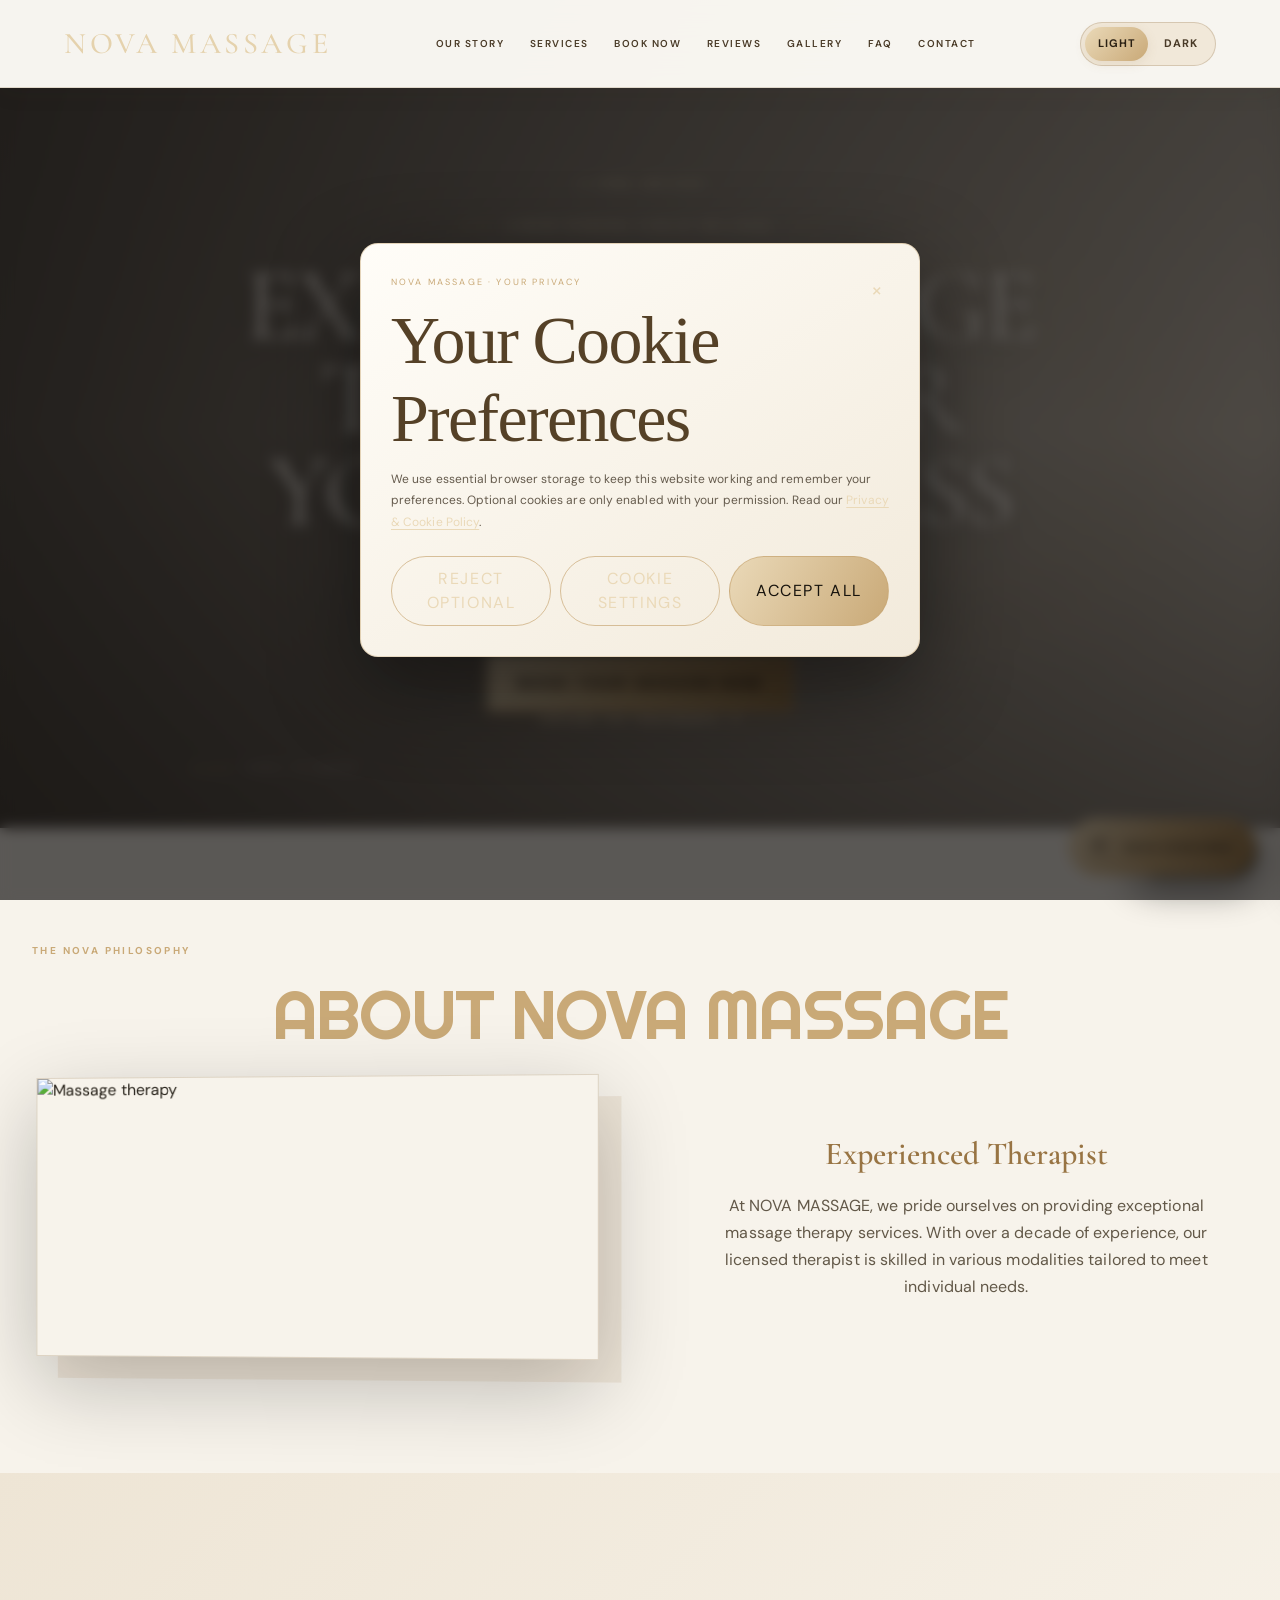
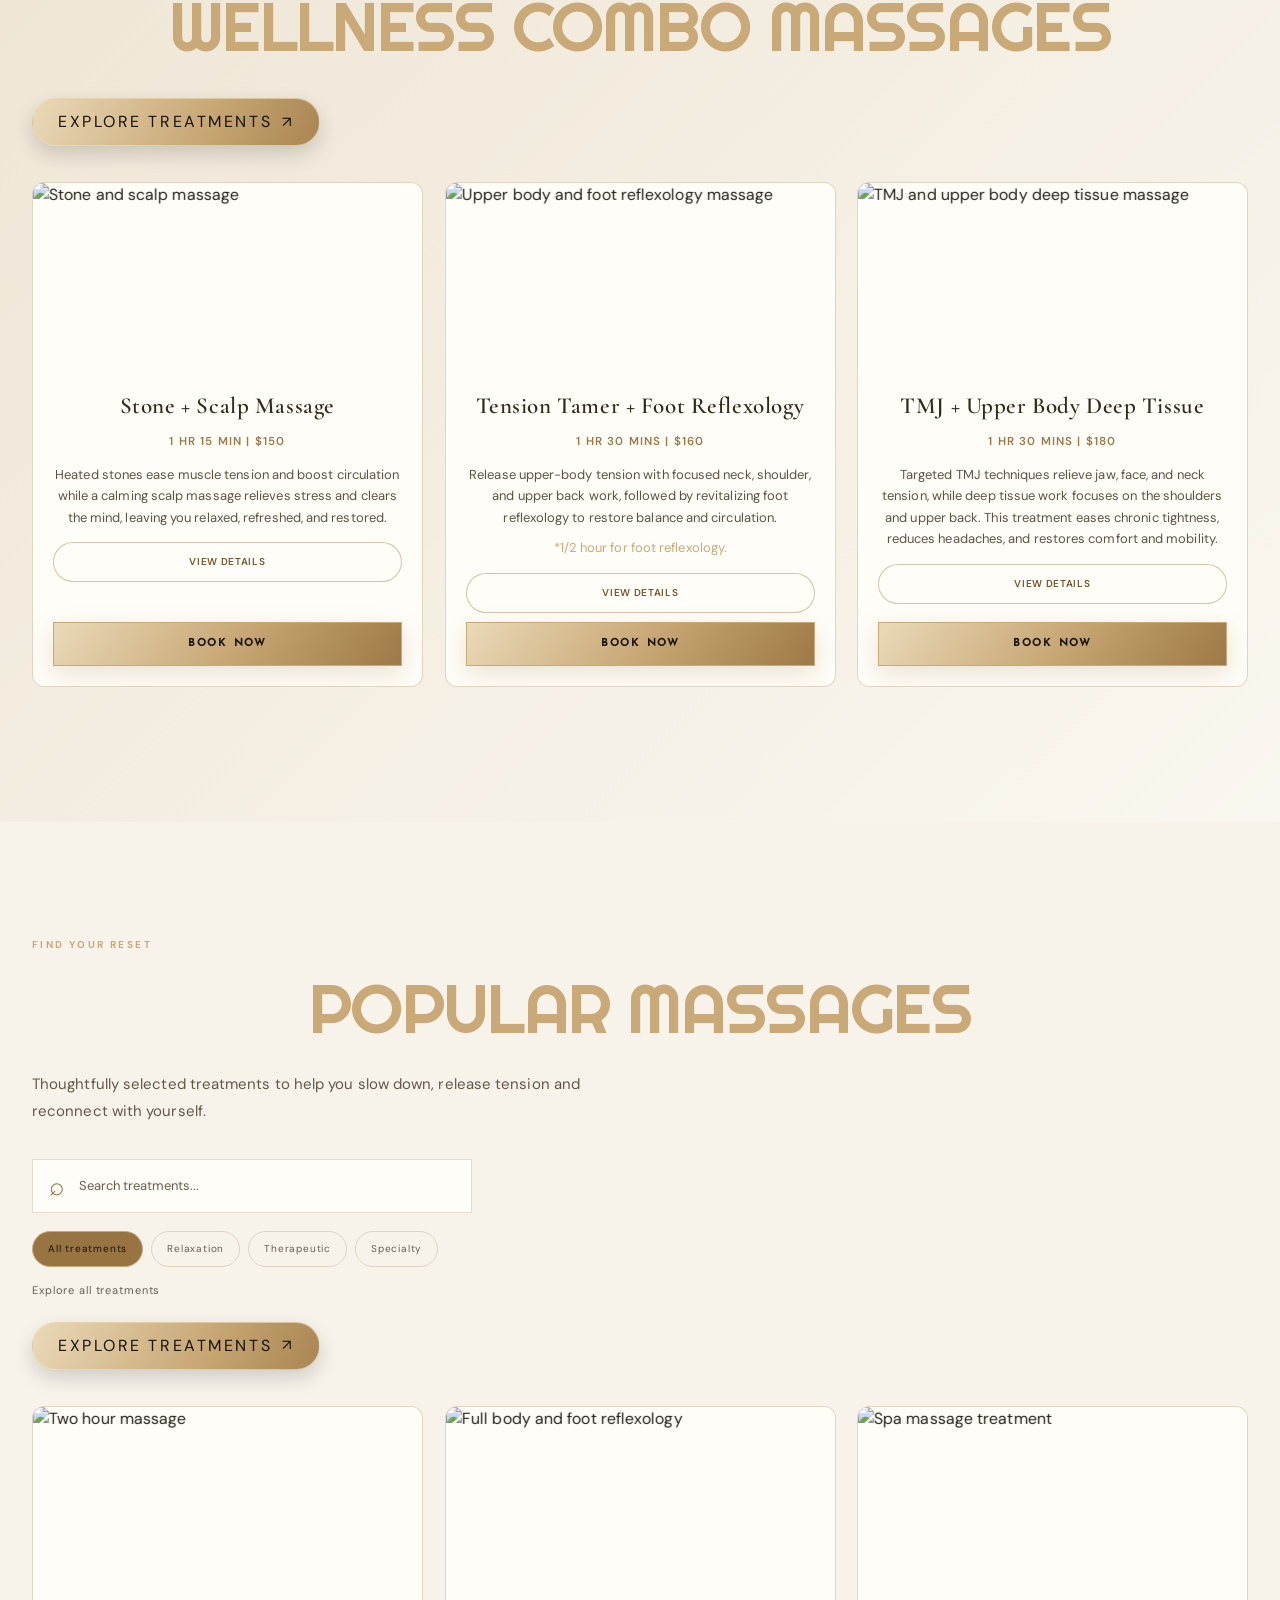
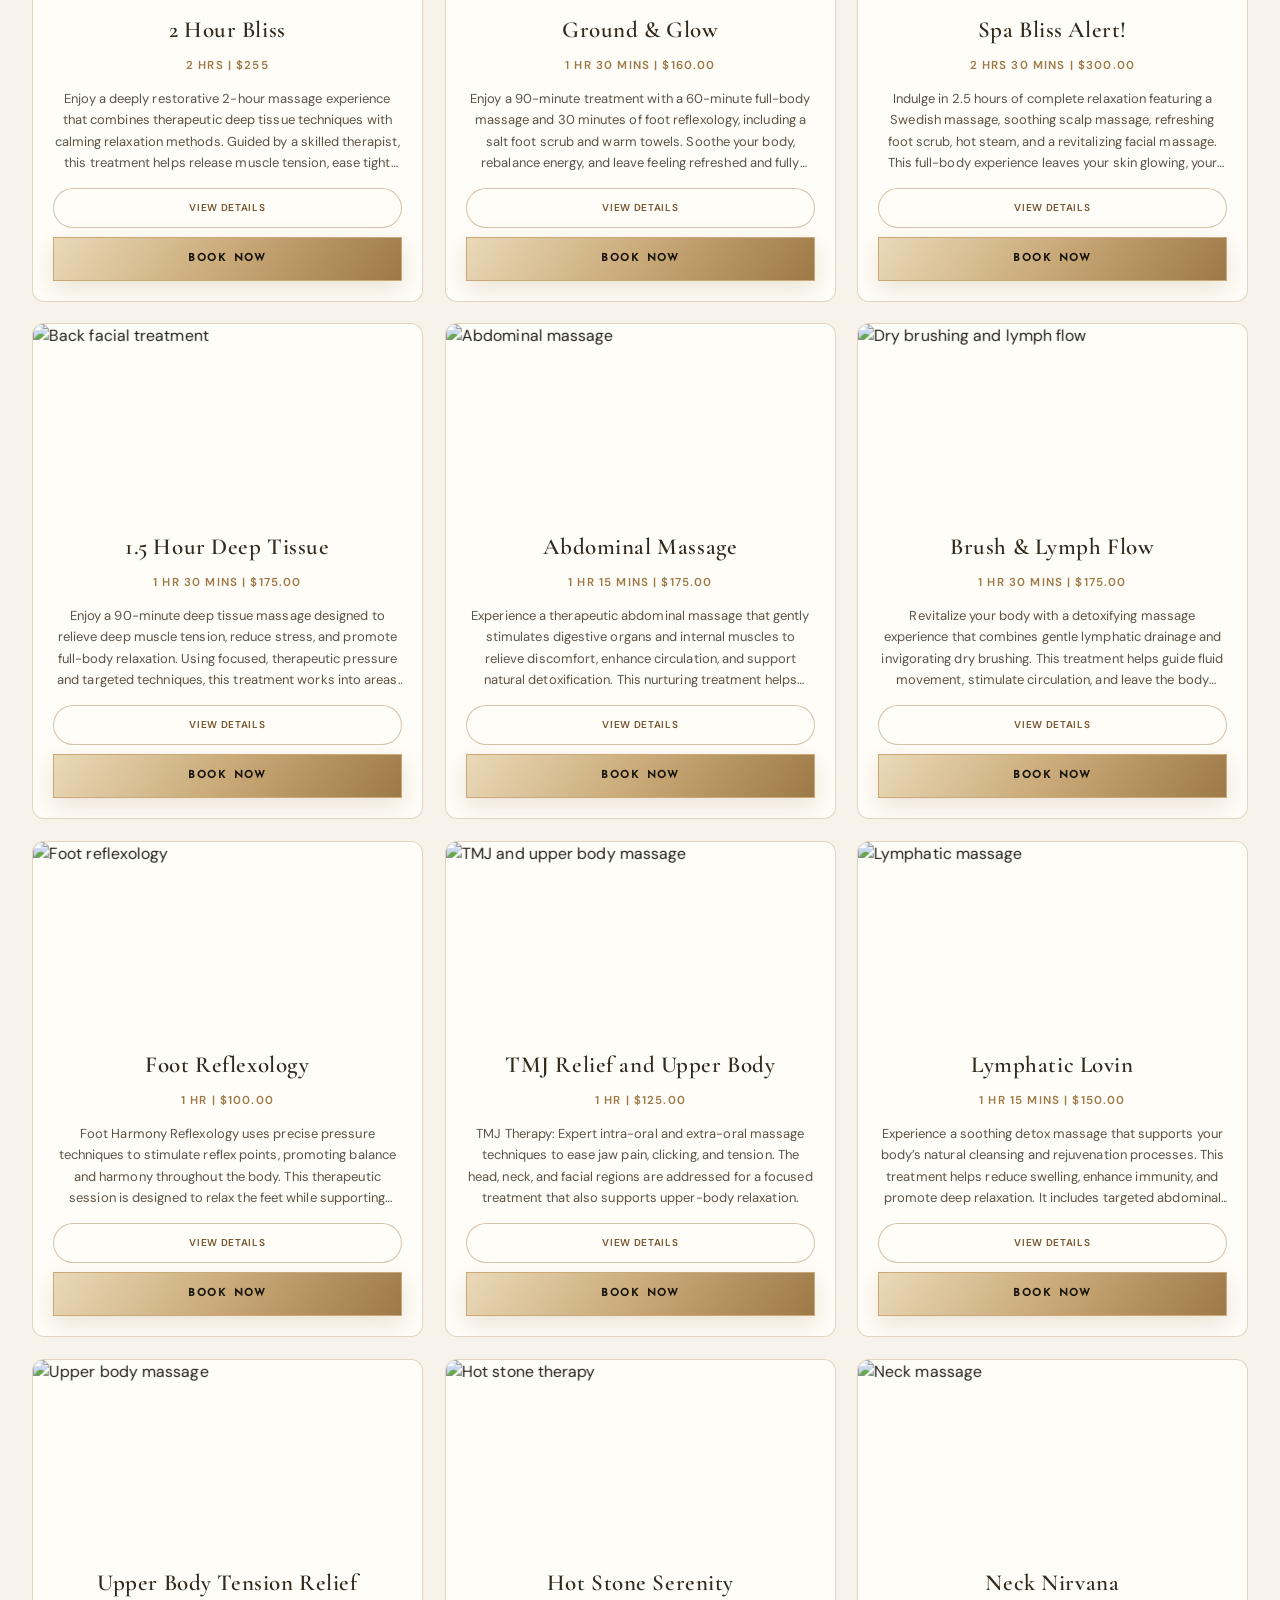
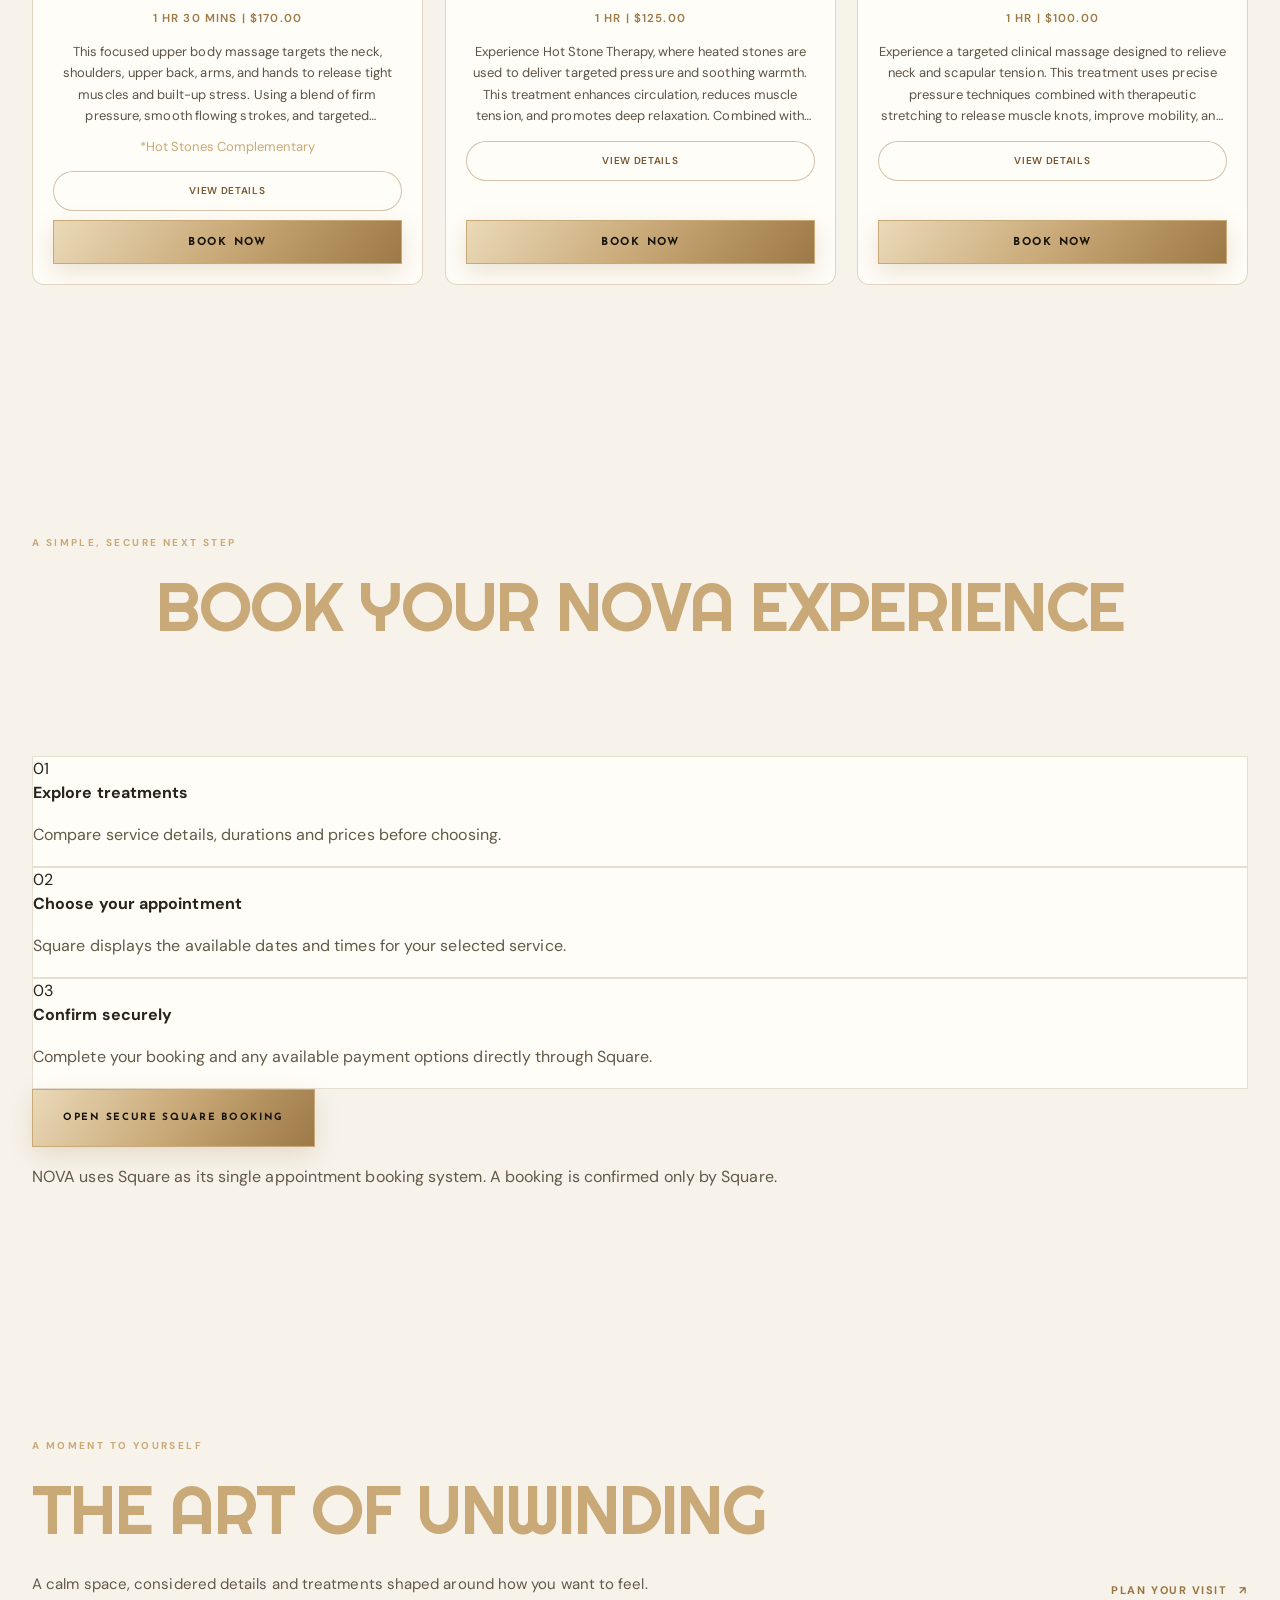
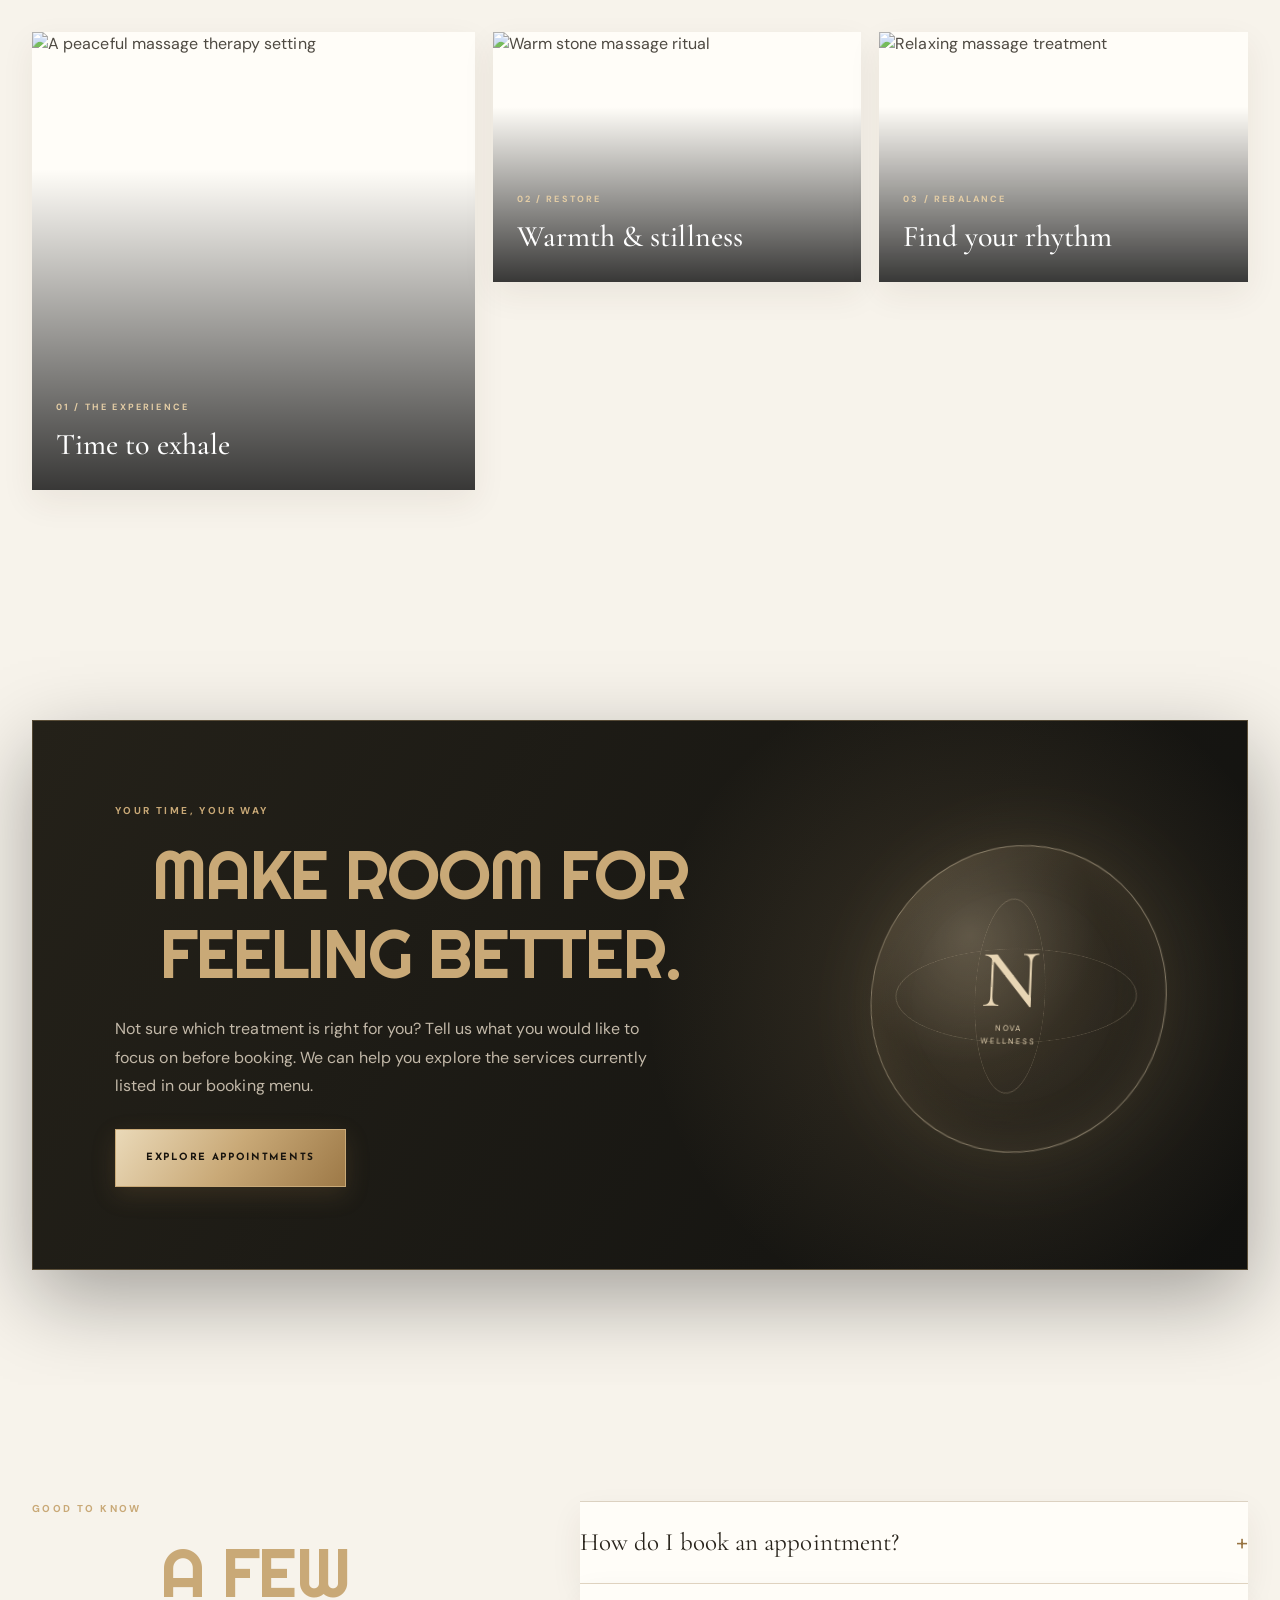
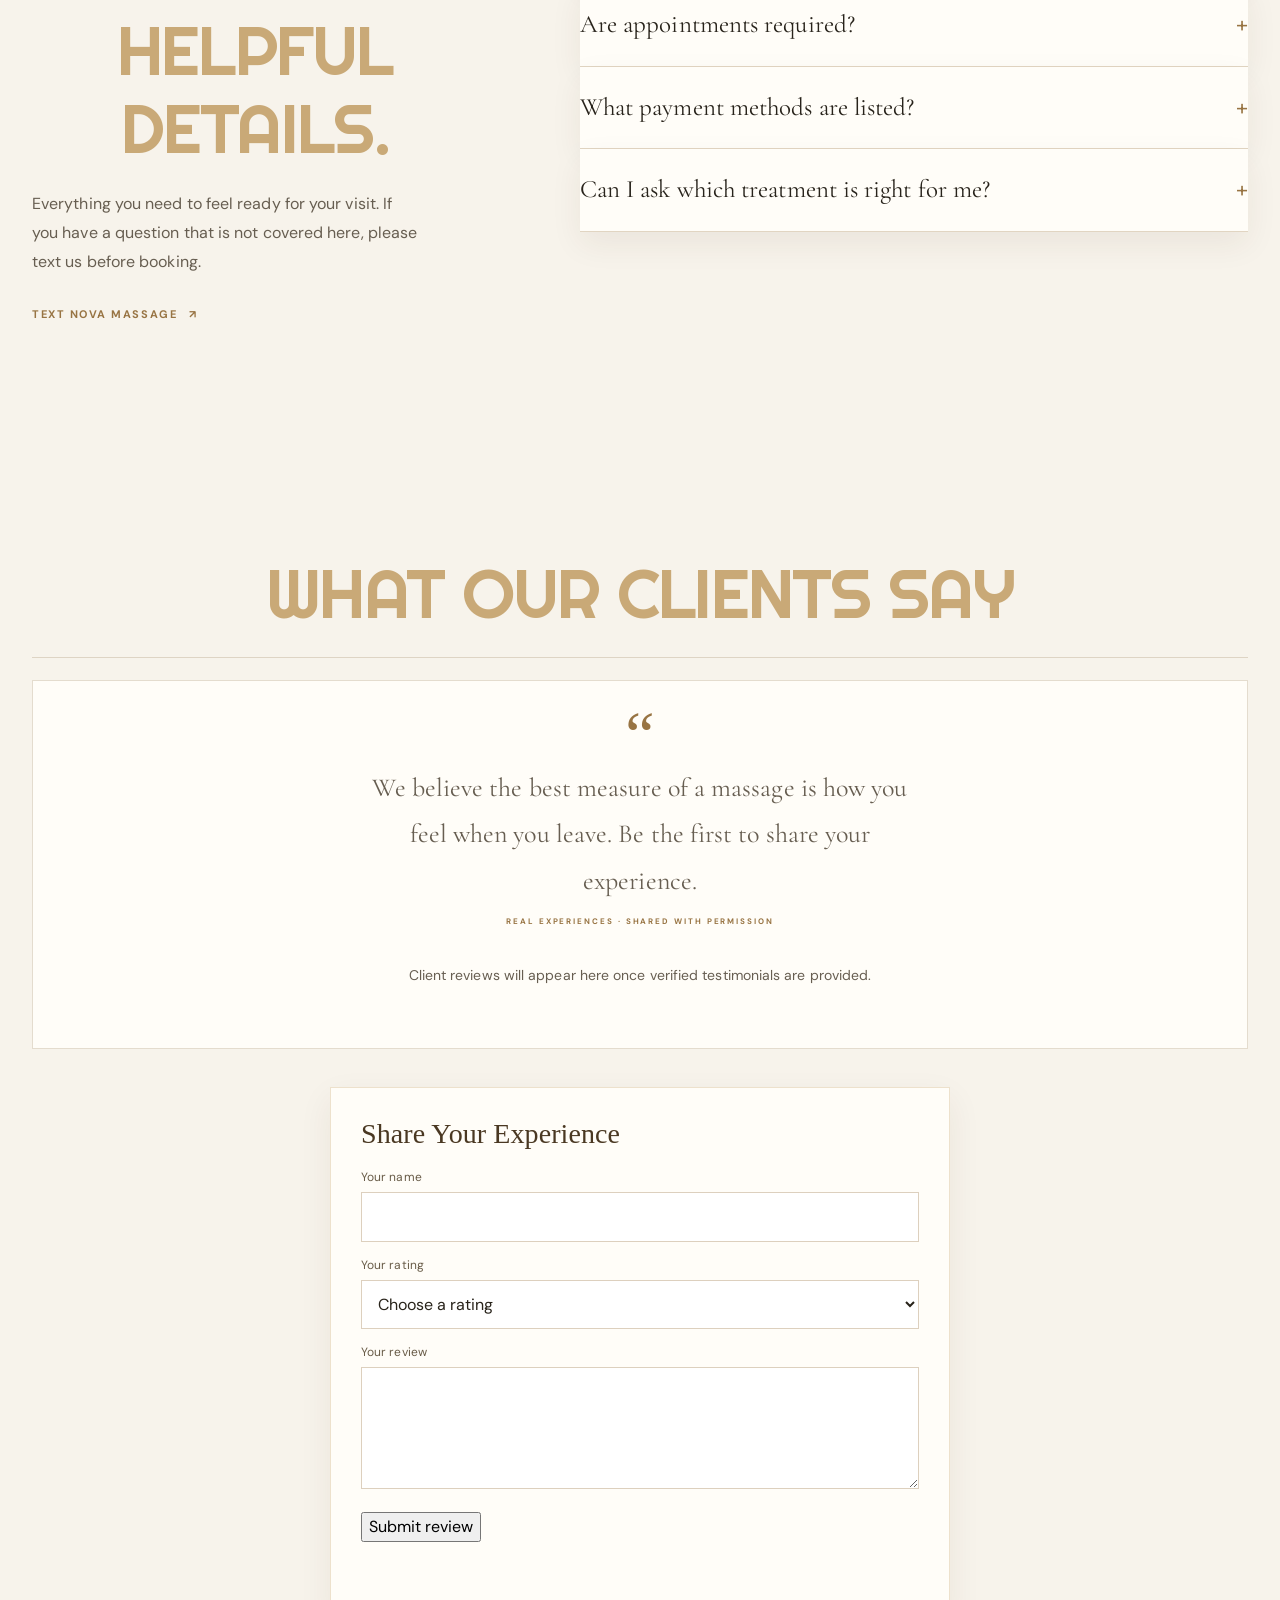
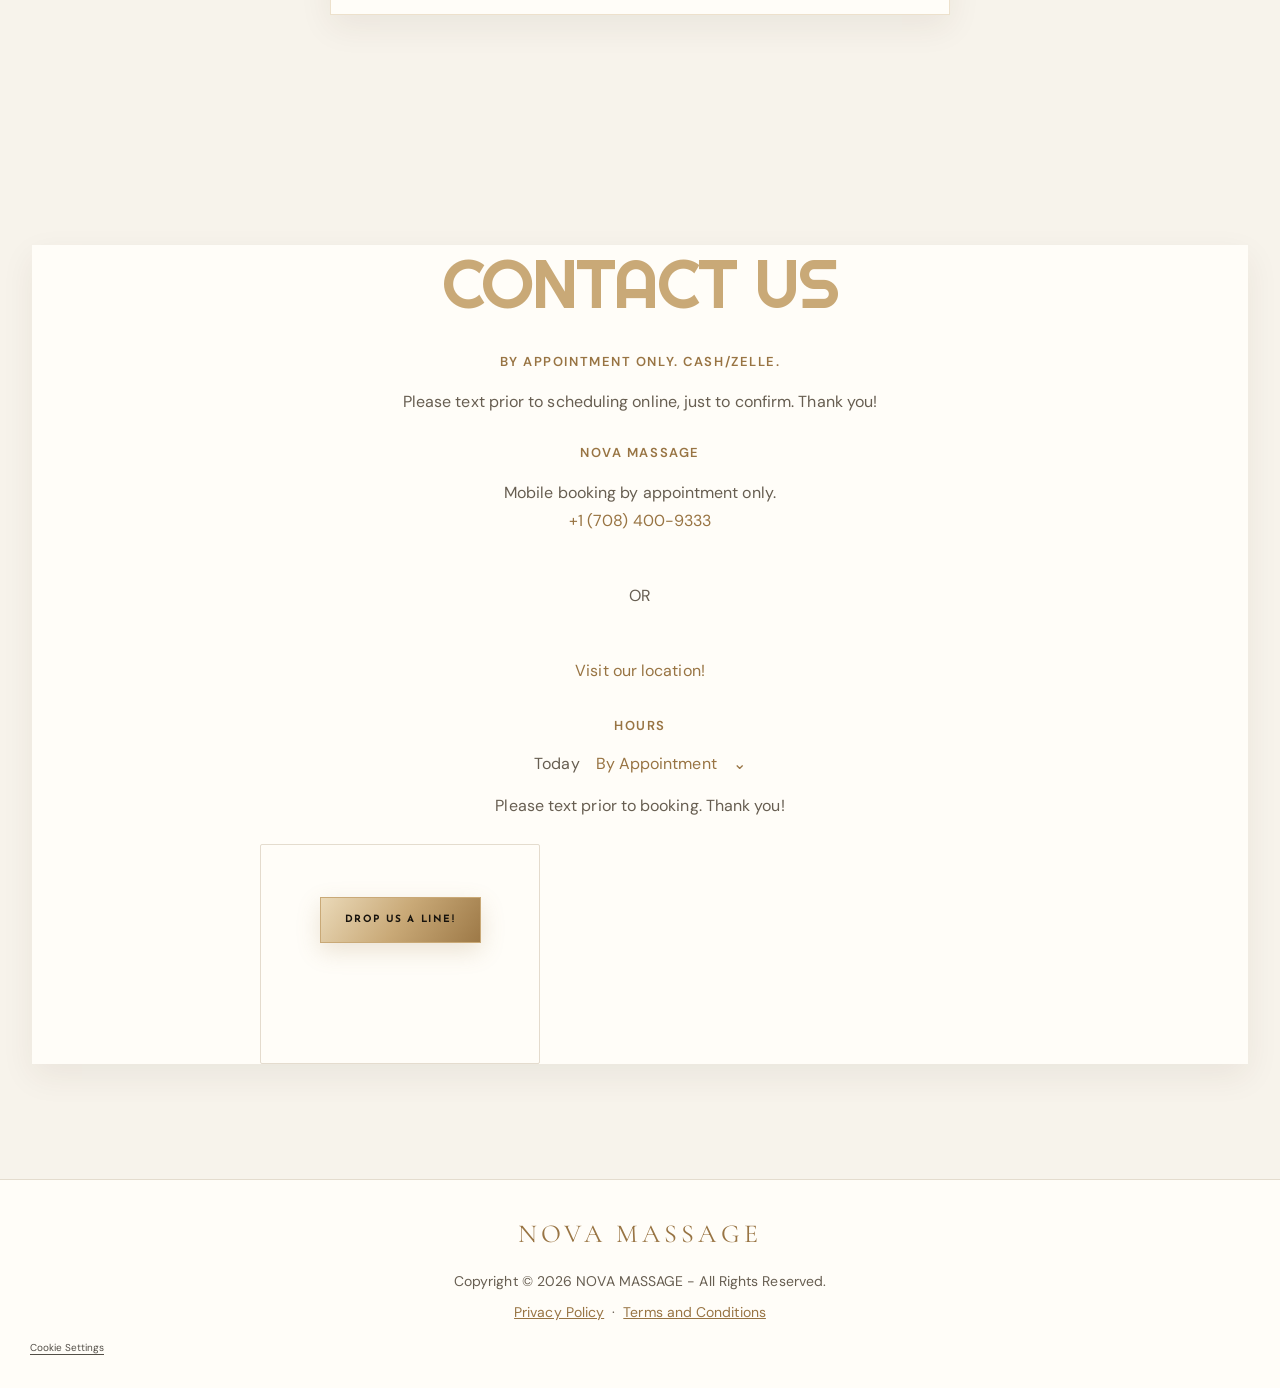
==== commit 0fc848e8: "Embed Nadia's new Square booking widget" ====
--- a/index.html
+++ b/index.html
@@ -111,7 +111,7 @@
         <div class="hero-action">
           <a
             class="primary-button"
-            href="https://book.squareup.com/appointments/hp03im685paf9o/location/L5GA5FY28RTBX/services" target="_blank" rel="noopener noreferrer"
+            href="https://app.squareup.com/appointments/buyer/widget/h2xbfa18g664u2/L5GA5FY28RTBX" target="_blank" rel="noopener noreferrer"
             target="_blank"
             rel="noopener noreferrer"
           >
@@ -226,7 +226,7 @@
 
               <a
                 class="secondary-button"
-                href="https://book.squareup.com/appointments/hp03im685paf9o/location/L5GA5FY28RTBX/services/X6XANGPWMXU4B6HJYA2ZSF6I" data-square-url="https://book.squareup.com/appointments/hp03im685paf9o/location/L5GA5FY28RTBX/services/X6XANGPWMXU4B6HJYA2ZSF6I"
+                href="https://app.squareup.com/appointments/buyer/widget/h2xbfa18g664u2/L5GA5FY28RTBX/X6XANGPWMXU4B6HJYA2ZSF6I" data-square-url="https://app.squareup.com/appointments/buyer/widget/h2xbfa18g664u2/L5GA5FY28RTBX/X6XANGPWMXU4B6HJYA2ZSF6I"
                 target="_blank"
                 rel="noopener noreferrer"
               >
@@ -270,7 +270,7 @@
 
               <a
                 class="secondary-button"
-                href="https://book.squareup.com/appointments/hp03im685paf9o/location/L5GA5FY28RTBX/services/HVYJ25LS3ZKUAB7TLIMZ2WYJ" data-square-url="https://book.squareup.com/appointments/hp03im685paf9o/location/L5GA5FY28RTBX/services/HVYJ25LS3ZKUAB7TLIMZ2WYJ"
+                href="https://app.squareup.com/appointments/buyer/widget/h2xbfa18g664u2/L5GA5FY28RTBX/HVYJ25LS3ZKUAB7TLIMZ2WYJ" data-square-url="https://app.squareup.com/appointments/buyer/widget/h2xbfa18g664u2/L5GA5FY28RTBX/HVYJ25LS3ZKUAB7TLIMZ2WYJ"
                 target="_blank"
                 rel="noopener noreferrer"
               >
@@ -311,7 +311,7 @@
 
               <a
                 class="secondary-button"
-                href="https://book.squareup.com/appointments/hp03im685paf9o/location/L5GA5FY28RTBX/services/OP3GGYAQREKWUCWMTUEKQUAE" data-square-url="https://book.squareup.com/appointments/hp03im685paf9o/location/L5GA5FY28RTBX/services/OP3GGYAQREKWUCWMTUEKQUAE"
+                href="https://app.squareup.com/appointments/buyer/widget/h2xbfa18g664u2/L5GA5FY28RTBX/OP3GGYAQREKWUCWMTUEKQUAE" data-square-url="https://app.squareup.com/appointments/buyer/widget/h2xbfa18g664u2/L5GA5FY28RTBX/OP3GGYAQREKWUCWMTUEKQUAE"
                 target="_blank"
                 rel="noopener noreferrer"
               >
@@ -387,7 +387,7 @@
 
               <a
                 class="secondary-button"
-                href="https://book.squareup.com/appointments/hp03im685paf9o/location/L5GA5FY28RTBX/services/PUYNGH63DZPZTDPHVV3SJGME" data-square-url="https://book.squareup.com/appointments/hp03im685paf9o/location/L5GA5FY28RTBX/services/PUYNGH63DZPZTDPHVV3SJGME"
+                href="https://app.squareup.com/appointments/buyer/widget/h2xbfa18g664u2/L5GA5FY28RTBX/PUYNGH63DZPZTDPHVV3SJGME" data-square-url="https://app.squareup.com/appointments/buyer/widget/h2xbfa18g664u2/L5GA5FY28RTBX/PUYNGH63DZPZTDPHVV3SJGME"
                 target="_blank"
                 rel="noopener noreferrer"
               >
@@ -429,7 +429,7 @@
 
               <a
                 class="secondary-button"
-                href="https://book.squareup.com/appointments/hp03im685paf9o/location/L5GA5FY28RTBX/services/CAGPP7F3HHGY2B7J4KEX4V2Z" data-square-url="https://book.squareup.com/appointments/hp03im685paf9o/location/L5GA5FY28RTBX/services/CAGPP7F3HHGY2B7J4KEX4V2Z"
+                href="https://app.squareup.com/appointments/buyer/widget/h2xbfa18g664u2/L5GA5FY28RTBX/CAGPP7F3HHGY2B7J4KEX4V2Z" data-square-url="https://app.squareup.com/appointments/buyer/widget/h2xbfa18g664u2/L5GA5FY28RTBX/CAGPP7F3HHGY2B7J4KEX4V2Z"
                 target="_blank"
                 rel="noopener noreferrer"
               >
@@ -472,7 +472,7 @@
 
               <a
                 class="secondary-button"
-                href="https://book.squareup.com/appointments/hp03im685paf9o/location/L5GA5FY28RTBX/services/4BCBHGX3U5JWNAGL5E77T4NR" data-square-url="https://book.squareup.com/appointments/hp03im685paf9o/location/L5GA5FY28RTBX/services/4BCBHGX3U5JWNAGL5E77T4NR"
+                href="https://app.squareup.com/appointments/buyer/widget/h2xbfa18g664u2/L5GA5FY28RTBX/4BCBHGX3U5JWNAGL5E77T4NR" data-square-url="https://app.squareup.com/appointments/buyer/widget/h2xbfa18g664u2/L5GA5FY28RTBX/4BCBHGX3U5JWNAGL5E77T4NR"
                 target="_blank"
                 rel="noopener noreferrer"
               >
@@ -517,7 +517,7 @@
 
               <a
                 class="secondary-button"
-                href="https://book.squareup.com/appointments/hp03im685paf9o/location/L5GA5FY28RTBX/services/2ARGB3IGIQQC35GNO6KVQ2AI" data-square-url="https://book.squareup.com/appointments/hp03im685paf9o/location/L5GA5FY28RTBX/services/2ARGB3IGIQQC35GNO6KVQ2AI"
+                href="https://app.squareup.com/appointments/buyer/widget/h2xbfa18g664u2/L5GA5FY28RTBX/2ARGB3IGIQQC35GNO6KVQ2AI" data-square-url="https://app.squareup.com/appointments/buyer/widget/h2xbfa18g664u2/L5GA5FY28RTBX/2ARGB3IGIQQC35GNO6KVQ2AI"
                 target="_blank"
                 rel="noopener noreferrer"
               >
@@ -560,7 +560,7 @@
 
               <a
                 class="secondary-button"
-                href="https://book.squareup.com/appointments/hp03im685paf9o/location/L5GA5FY28RTBX/services/SG4LEG5JIPSKF53NH7UBZS42" data-square-url="https://book.squareup.com/appointments/hp03im685paf9o/location/L5GA5FY28RTBX/services/SG4LEG5JIPSKF53NH7UBZS42"
+                href="https://app.squareup.com/appointments/buyer/widget/h2xbfa18g664u2/L5GA5FY28RTBX/SG4LEG5JIPSKF53NH7UBZS42" data-square-url="https://app.squareup.com/appointments/buyer/widget/h2xbfa18g664u2/L5GA5FY28RTBX/SG4LEG5JIPSKF53NH7UBZS42"
                 target="_blank"
                 rel="noopener noreferrer"
               >
@@ -602,7 +602,7 @@
 
               <a
                 class="secondary-button"
-                href="https://book.squareup.com/appointments/hp03im685paf9o/location/L5GA5FY28RTBX/services/VPOLLJVI3RP5ZQHGAVYYNILW" data-square-url="https://book.squareup.com/appointments/hp03im685paf9o/location/L5GA5FY28RTBX/services/VPOLLJVI3RP5ZQHGAVYYNILW"
+                href="https://app.squareup.com/appointments/buyer/widget/h2xbfa18g664u2/L5GA5FY28RTBX/VPOLLJVI3RP5ZQHGAVYYNILW" data-square-url="https://app.squareup.com/appointments/buyer/widget/h2xbfa18g664u2/L5GA5FY28RTBX/VPOLLJVI3RP5ZQHGAVYYNILW"
                 target="_blank"
                 rel="noopener noreferrer"
               >
@@ -643,7 +643,7 @@
 
               <a
                 class="secondary-button"
-                href="https://book.squareup.com/appointments/hp03im685paf9o/location/L5GA5FY28RTBX/services/GTLSBPQGGQMZWG26UVLRRE4A" data-square-url="https://book.squareup.com/appointments/hp03im685paf9o/location/L5GA5FY28RTBX/services/GTLSBPQGGQMZWG26UVLRRE4A"
+                href="https://app.squareup.com/appointments/buyer/widget/h2xbfa18g664u2/L5GA5FY28RTBX/GTLSBPQGGQMZWG26UVLRRE4A" data-square-url="https://app.squareup.com/appointments/buyer/widget/h2xbfa18g664u2/L5GA5FY28RTBX/GTLSBPQGGQMZWG26UVLRRE4A"
                 target="_blank"
                 rel="noopener noreferrer"
               >
@@ -684,7 +684,7 @@
 
               <a
                 class="secondary-button"
-                href="https://book.squareup.com/appointments/hp03im685paf9o/location/L5GA5FY28RTBX/services/GJZTELLD76VKFG6G2RRQBOKR" data-square-url="https://book.squareup.com/appointments/hp03im685paf9o/location/L5GA5FY28RTBX/services/GJZTELLD76VKFG6G2RRQBOKR"
+                href="https://app.squareup.com/appointments/buyer/widget/h2xbfa18g664u2/L5GA5FY28RTBX/GJZTELLD76VKFG6G2RRQBOKR" data-square-url="https://app.squareup.com/appointments/buyer/widget/h2xbfa18g664u2/L5GA5FY28RTBX/GJZTELLD76VKFG6G2RRQBOKR"
                 target="_blank"
                 rel="noopener noreferrer"
               >
@@ -726,7 +726,7 @@
 
               <a
                 class="secondary-button"
-                href="https://book.squareup.com/appointments/hp03im685paf9o/location/L5GA5FY28RTBX/services/SFHO6VLIWIB66UF76BNN3FKU" data-square-url="https://book.squareup.com/appointments/hp03im685paf9o/location/L5GA5FY28RTBX/services/SFHO6VLIWIB66UF76BNN3FKU"
+                href="https://app.squareup.com/appointments/buyer/widget/h2xbfa18g664u2/L5GA5FY28RTBX/SFHO6VLIWIB66UF76BNN3FKU" data-square-url="https://app.squareup.com/appointments/buyer/widget/h2xbfa18g664u2/L5GA5FY28RTBX/SFHO6VLIWIB66UF76BNN3FKU"
                 target="_blank"
                 rel="noopener noreferrer"
               >
@@ -775,7 +775,7 @@
 
               <a
                 class="secondary-button"
-                href="https://book.squareup.com/appointments/hp03im685paf9o/location/L5GA5FY28RTBX/services/IWUVUCNKKVI7AJO3ADPTZWSZ" data-square-url="https://book.squareup.com/appointments/hp03im685paf9o/location/L5GA5FY28RTBX/services/IWUVUCNKKVI7AJO3ADPTZWSZ"
+                href="https://app.squareup.com/appointments/buyer/widget/h2xbfa18g664u2/L5GA5FY28RTBX/IWUVUCNKKVI7AJO3ADPTZWSZ" data-square-url="https://app.squareup.com/appointments/buyer/widget/h2xbfa18g664u2/L5GA5FY28RTBX/IWUVUCNKKVI7AJO3ADPTZWSZ"
                 target="_blank"
                 rel="noopener noreferrer"
               >
@@ -818,7 +818,7 @@
 
               <a
                 class="secondary-button"
-                href="https://book.squareup.com/appointments/hp03im685paf9o/location/L5GA5FY28RTBX/services/KXHYPTTUWKYQVMSA5HVF5A3V" data-square-url="https://book.squareup.com/appointments/hp03im685paf9o/location/L5GA5FY28RTBX/services/KXHYPTTUWKYQVMSA5HVF5A3V"
+                href="https://app.squareup.com/appointments/buyer/widget/h2xbfa18g664u2/L5GA5FY28RTBX/KXHYPTTUWKYQVMSA5HVF5A3V" data-square-url="https://app.squareup.com/appointments/buyer/widget/h2xbfa18g664u2/L5GA5FY28RTBX/KXHYPTTUWKYQVMSA5HVF5A3V"
                 target="_blank"
                 rel="noopener noreferrer"
               >
@@ -861,7 +861,7 @@
 
               <a
                 class="secondary-button"
-                href="https://book.squareup.com/appointments/hp03im685paf9o/location/L5GA5FY28RTBX/services/ZTL2WG6OLZMDP4N5TY64VVFQ" data-square-url="https://book.squareup.com/appointments/hp03im685paf9o/location/L5GA5FY28RTBX/services/ZTL2WG6OLZMDP4N5TY64VVFQ"
+                href="https://app.squareup.com/appointments/buyer/widget/h2xbfa18g664u2/L5GA5FY28RTBX/ZTL2WG6OLZMDP4N5TY64VVFQ" data-square-url="https://app.squareup.com/appointments/buyer/widget/h2xbfa18g664u2/L5GA5FY28RTBX/ZTL2WG6OLZMDP4N5TY64VVFQ"
                 target="_blank"
                 rel="noopener noreferrer"
               >
@@ -890,7 +890,10 @@
           <article><span>02</span><div><strong>Choose your appointment</strong><p>Square displays the available dates and times for your selected service.</p></div></article>
           <article><span>03</span><div><strong>Confirm securely</strong><p>Complete your booking and any available payment options directly through Square.</p></div></article>
         </div>
-        <a class="primary-button booking-primary" href="https://book.squareup.com/appointments/hp03im685paf9o/location/L5GA5FY28RTBX/services" target="_blank" rel="noopener noreferrer">Open Secure Square Booking</a>
+        <a class="primary-button booking-primary" href="https://app.squareup.com/appointments/buyer/widget/h2xbfa18g664u2/L5GA5FY28RTBX" target="_blank" rel="noopener noreferrer">Open Secure Square Booking</a>
+        <div class="square-booking-embed" id="squareBookingWidget" aria-label="NOVA MASSAGE secure Square appointment booking">
+          <script src='https://app.squareup.com/appointments/buyer/widget/h2xbfa18g664u2/L5GA5FY28RTBX.js'></script>
+        </div>
         <p class="booking-note">NOVA uses Square as its single appointment booking system. A booking is confirmed only by Square.</p>
       </div>
     </section>
@@ -911,7 +914,7 @@
     </section>
     <section class="section ritual-section" id="rituals">
       <div class="container ritual-panel">
-        <div class="ritual-copy"><div class="section-kicker">YOUR TIME, YOUR WAY</div><h2>Make room for feeling better.</h2><p>Not sure which treatment is right for you? Tell us what you would like to focus on before booking. We can help you explore the services currently listed in our booking menu.</p><a class="primary-button" href="https://book.squareup.com/appointments/hp03im685paf9o/location/L5GA5FY28RTBX/services" target="_blank" rel="noopener noreferrer">Explore appointments</a></div>
+        <div class="ritual-copy"><div class="section-kicker">YOUR TIME, YOUR WAY</div><h2>Make room for feeling better.</h2><p>Not sure which treatment is right for you? Tell us what you would like to focus on before booking. We can help you explore the services currently listed in our booking menu.</p><a class="primary-button" href="https://app.squareup.com/appointments/buyer/widget/h2xbfa18g664u2/L5GA5FY28RTBX" target="_blank" rel="noopener noreferrer">Explore appointments</a></div>
         <div class="ritual-orb" aria-hidden="true"><div class="ritual-orb-inner"><span>N</span><small>NOVA<br>WELLNESS</small></div></div>
       </div>
     </section>
--- a/style.css
+++ b/style.css
@@ -2593,3 +2593,93 @@
 @media(prefers-reduced-motion:reduce){
  .service-details-button,.service-detail-backdrop,.service-detail-panel{animation:none!important;transition:none!important}
 }
+
+
+/* CLIENT UX REFINEMENT — browse treatments vertically; no carousel arrows or cart detour */
+#wellness .cards-grid,#popular .cards-grid{
+  display:grid!important;grid-template-columns:repeat(3,minmax(0,1fr))!important;
+  align-items:stretch!important;gap:22px!important;width:100%!important;max-width:100%!important;
+  overflow:visible!important;overflow-x:visible!important;overflow-y:visible!important;
+  padding:12px 0 20px!important;margin:0!important;scroll-snap-type:none!important;
+  scroll-behavior:auto!important;touch-action:pan-y!important
+}
+#wellness .cards-grid>.service-card,#popular .cards-grid>.service-card{
+  display:flex!important;flex-direction:column!important;width:auto!important;max-width:none!important;
+  min-width:0!important;height:auto!important;min-height:420px!important;max-height:none!important;
+  margin:0!important;scroll-snap-align:none!important;scroll-snap-stop:normal!important;
+  opacity:1!important;transform:none!important;animation:none!important
+}
+#wellness .service-card.image-card>img,#popular .service-card.image-card>img{
+  display:block!important;width:100%!important;height:190px!important;min-height:190px!important;
+  flex:0 0 190px!important;object-fit:cover!important
+}
+#wellness .service-card.image-card .service-content,#popular .service-card.image-card .service-content{
+  display:flex!important;flex:1!important;flex-direction:column!important;align-items:stretch!important;
+  gap:9px!important;padding:20px!important;min-height:0!important
+}
+#wellness .service-card.image-card .service-content h4,#popular .service-card.image-card .service-content h4{
+  min-height:0!important;font-size:clamp(19px,1.8vw,24px)!important;line-height:1.2!important
+}
+#wellness .service-card.image-card .service-content>p,#popular .service-card.image-card .service-content>p{
+  display:-webkit-box!important;-webkit-box-orient:vertical!important;-webkit-line-clamp:4!important;
+  overflow:hidden!important;font-size:13px!important;line-height:1.65!important
+}
+#wellness .service-card .service-booking-link,#popular .service-card .service-booking-link,
+#wellness .service-card .secondary-button,#popular .service-card .secondary-button{
+  display:flex!important;align-items:center!important;justify-content:center!important;width:100%!important;
+  min-height:44px!important;margin-top:auto!important;font-size:11px!important
+}
+#wellness .service-card .service-details-button,#popular .service-card .service-details-button{
+  min-height:40px!important;margin-top:5px!important;font-size:10px!important
+}
+.service-carousel-controls,.service-swipe-hint{display:none!important}
+#wellness .service-card.is-carousel-center,#popular .service-card.is-carousel-center,
+#wellness .service-card:not(.is-carousel-center),#popular .service-card:not(.is-carousel-center){
+  transform:none!important;opacity:1!important;box-shadow:none!important
+}
+@media(max-width:760px){
+  #wellness .cards-grid,#popular .cards-grid{
+    grid-template-columns:minmax(0,1fr)!important;gap:14px!important;padding:10px 0 18px!important
+  }
+  #wellness .cards-grid>.service-card,#popular .cards-grid>.service-card{
+    display:grid!important;grid-template-columns:minmax(104px,34%) minmax(0,1fr)!important;
+    align-items:stretch!important;min-height:0!important;height:auto!important;
+    border-radius:14px!important;overflow:hidden!important
+  }
+  #wellness .service-card.image-card>img,#popular .service-card.image-card>img{
+    width:100%!important;height:100%!important;min-height:100%!important;max-height:none!important;
+    flex:initial!important;object-fit:cover!important;align-self:stretch!important
+  }
+  #wellness .service-card.image-card .service-content,#popular .service-card.image-card .service-content{
+    display:flex!important;flex-direction:column!important;gap:7px!important;
+    min-width:0!important;padding:13px 12px!important
+  }
+  #wellness .service-card.image-card .service-content h4,#popular .service-card.image-card .service-content h4{
+    font-size:clamp(14px,4vw,18px)!important;line-height:1.2!important;min-height:0!important
+  }
+  #wellness .service-card.image-card .service-meta,#popular .service-card.image-card .service-meta{
+    font-size:10px!important;line-height:1.3!important
+  }
+  #wellness .service-card.image-card .service-content>p,#popular .service-card.image-card .service-content>p{
+    -webkit-line-clamp:3!important;font-size:11px!important;line-height:1.45!important
+  }
+  #wellness .service-card .service-booking-link,#popular .service-card .service-booking-link,
+  #wellness .service-card .secondary-button,#popular .service-card .secondary-button{
+    min-height:38px!important;margin-top:4px!important;font-size:10px!important
+  }
+  #wellness .service-card .service-details-button,#popular .service-card .service-details-button{
+    min-height:36px!important;margin-top:0!important;font-size:9px!important
+  }
+  .main-nav{grid-template-columns:minmax(0,1fr) 40px auto!important;grid-template-areas:"brand toggle theme"!important}
+}
+@media(max-width:390px){
+  #wellness .cards-grid>.service-card,#popular .cards-grid>.service-card{
+    grid-template-columns:100px minmax(0,1fr)!important
+  }
+}
+@media(min-width:761px) and (max-width:1050px){
+  #wellness .cards-grid,#popular .cards-grid{grid-template-columns:repeat(2,minmax(0,1fr))!important}
+}
+@media(prefers-reduced-motion:reduce){
+  #wellness .cards-grid,#popular .cards-grid{scroll-behavior:auto!important}
+}
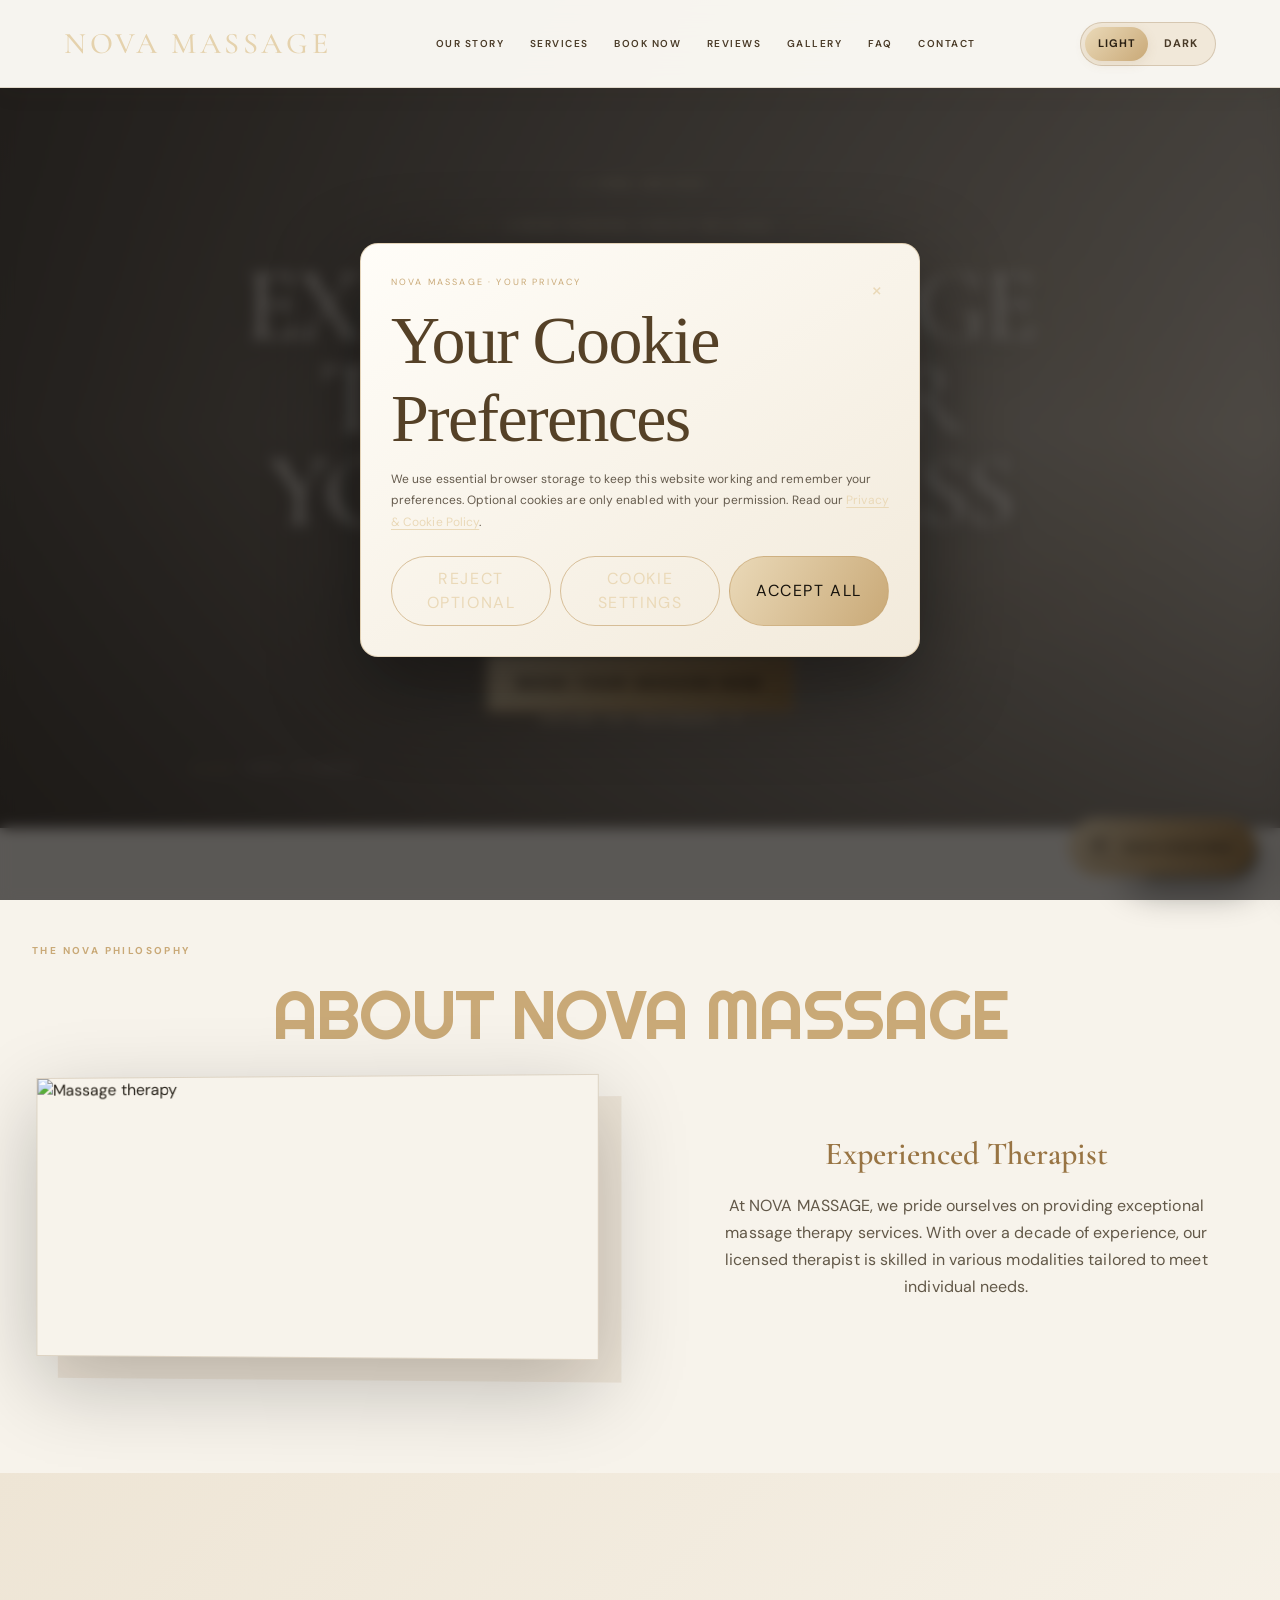
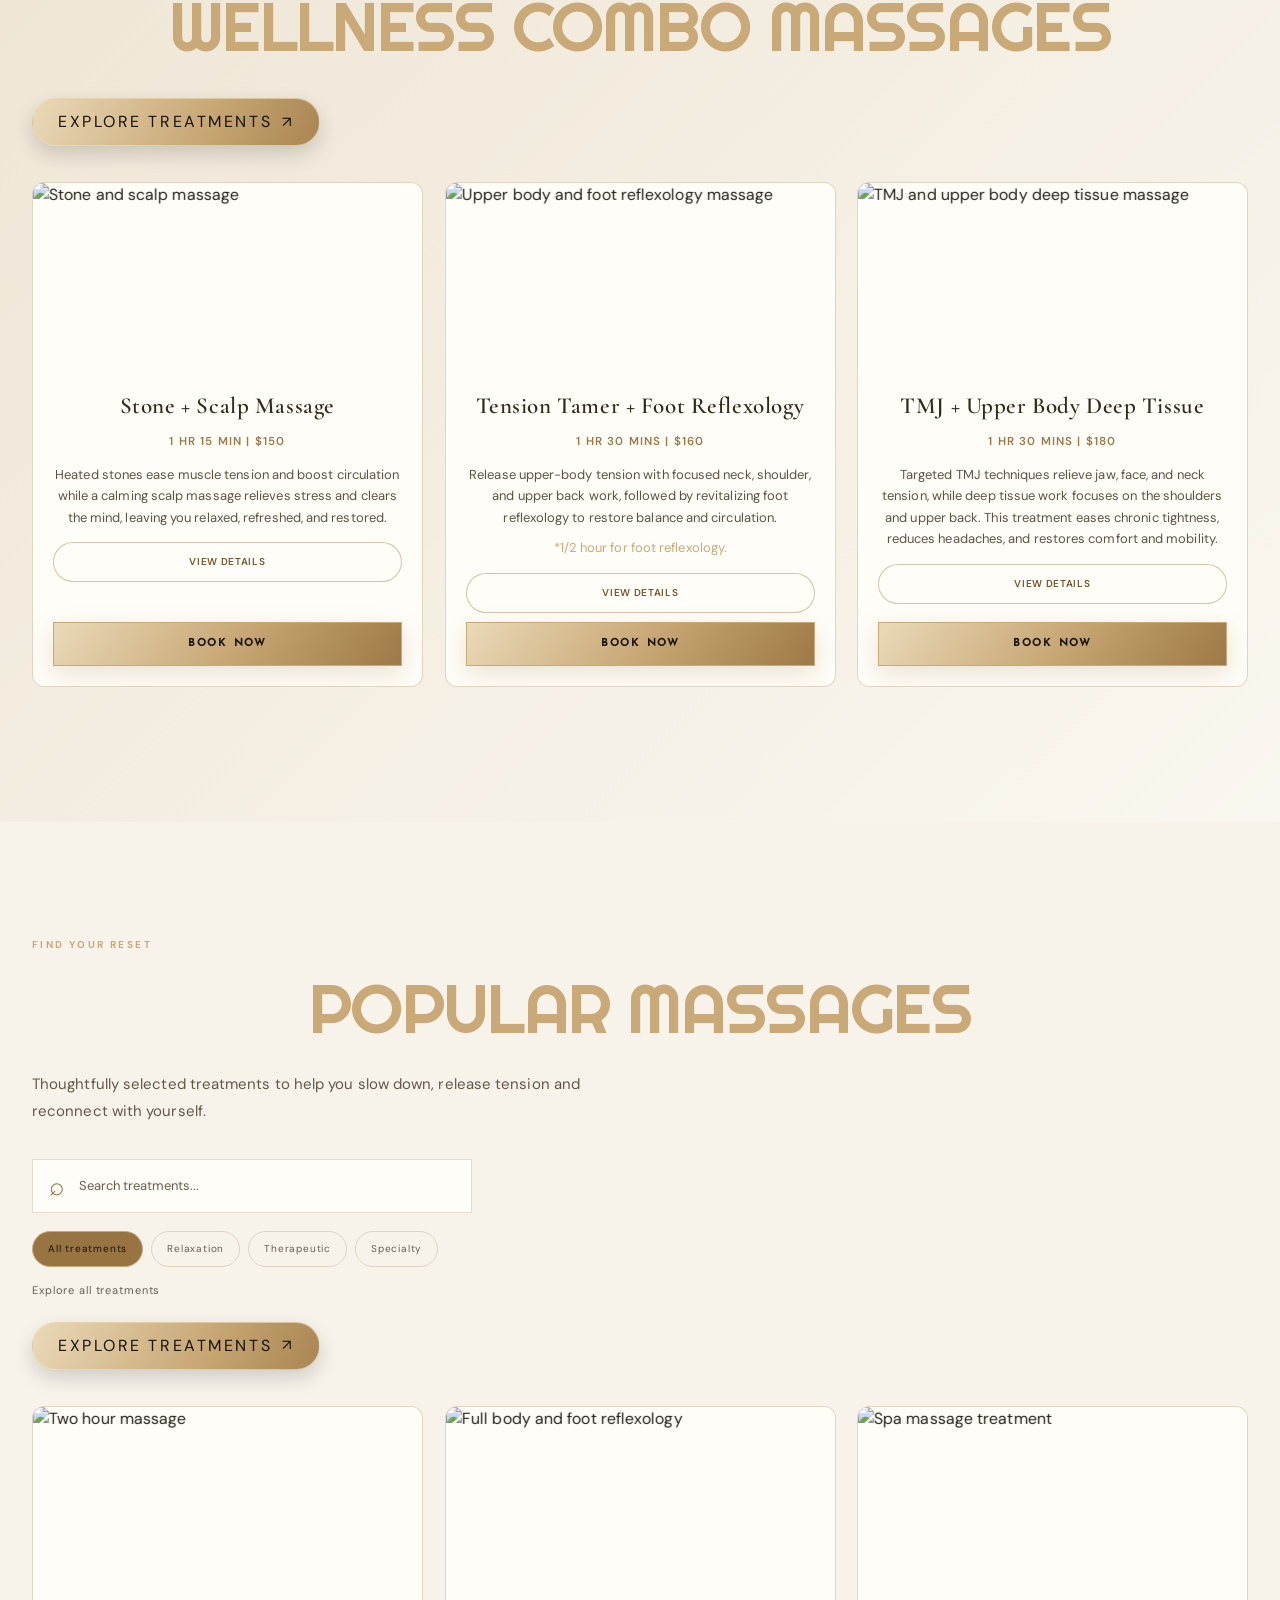
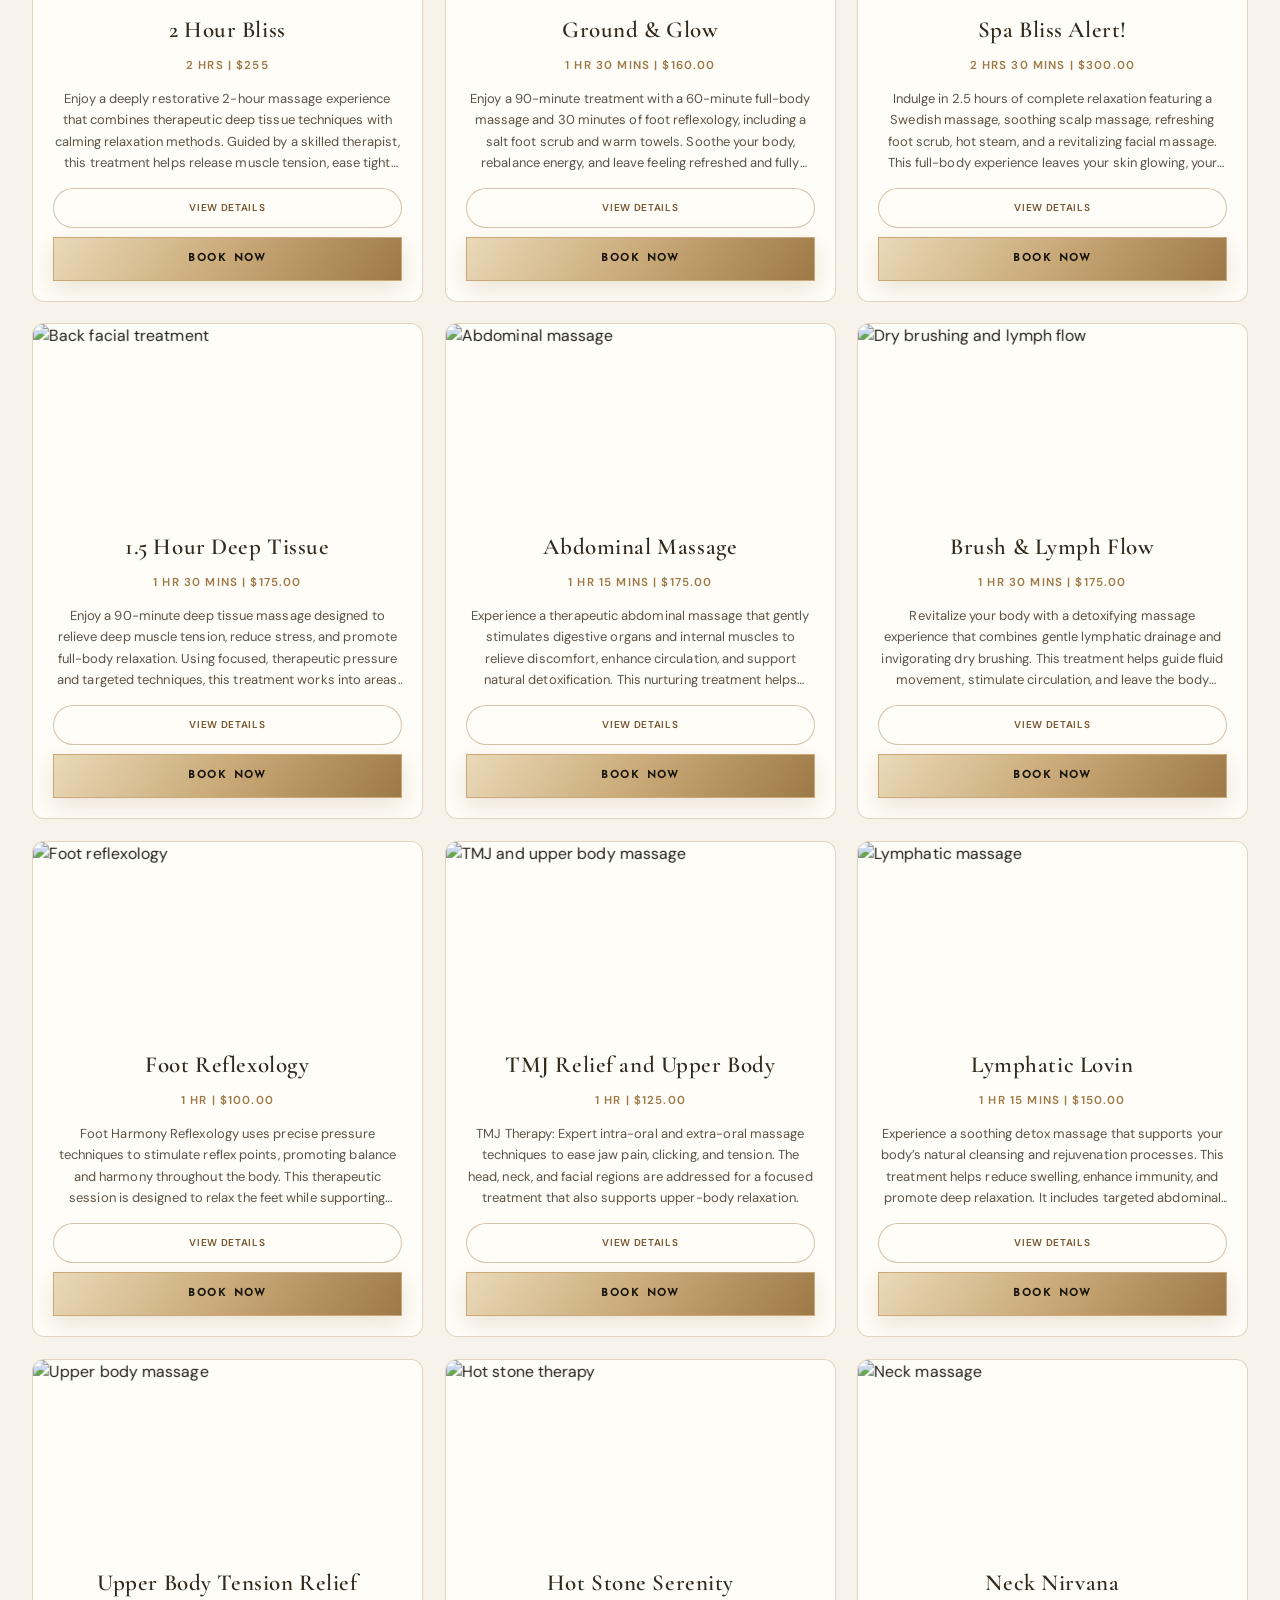
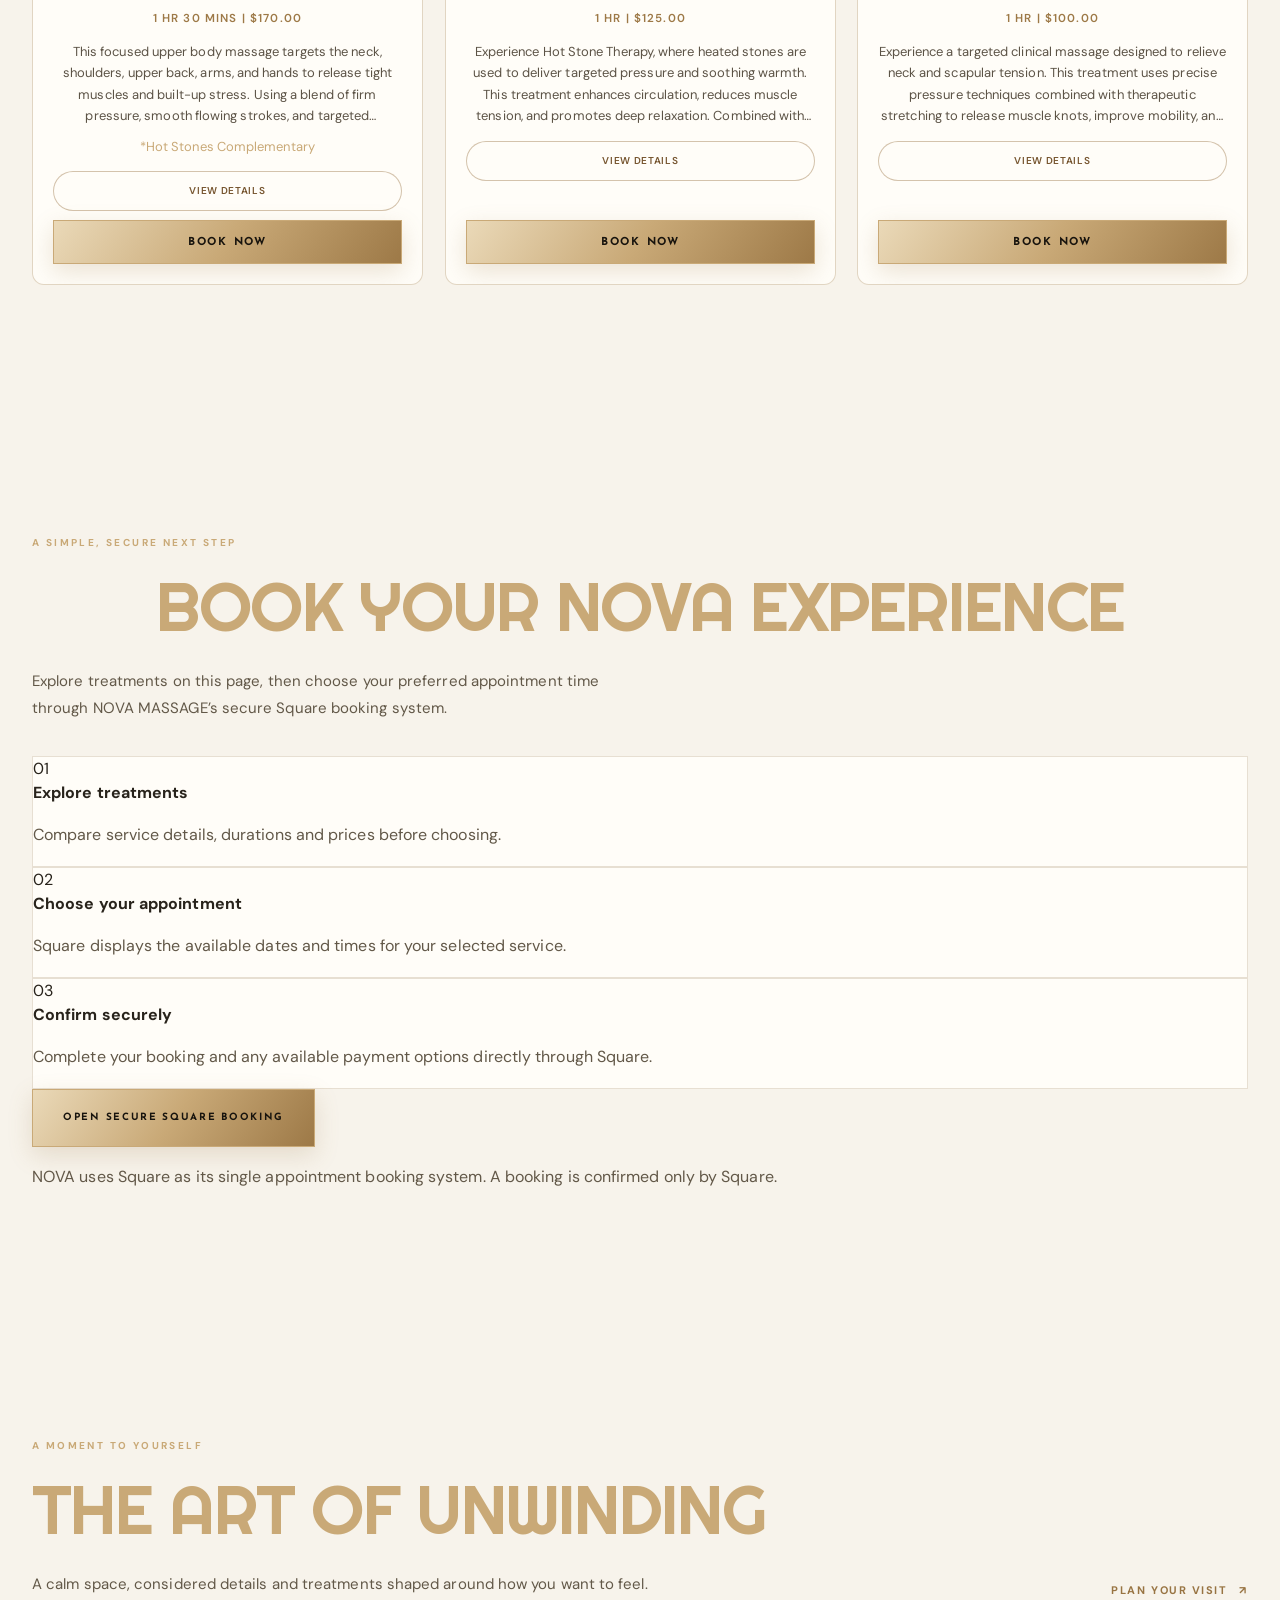
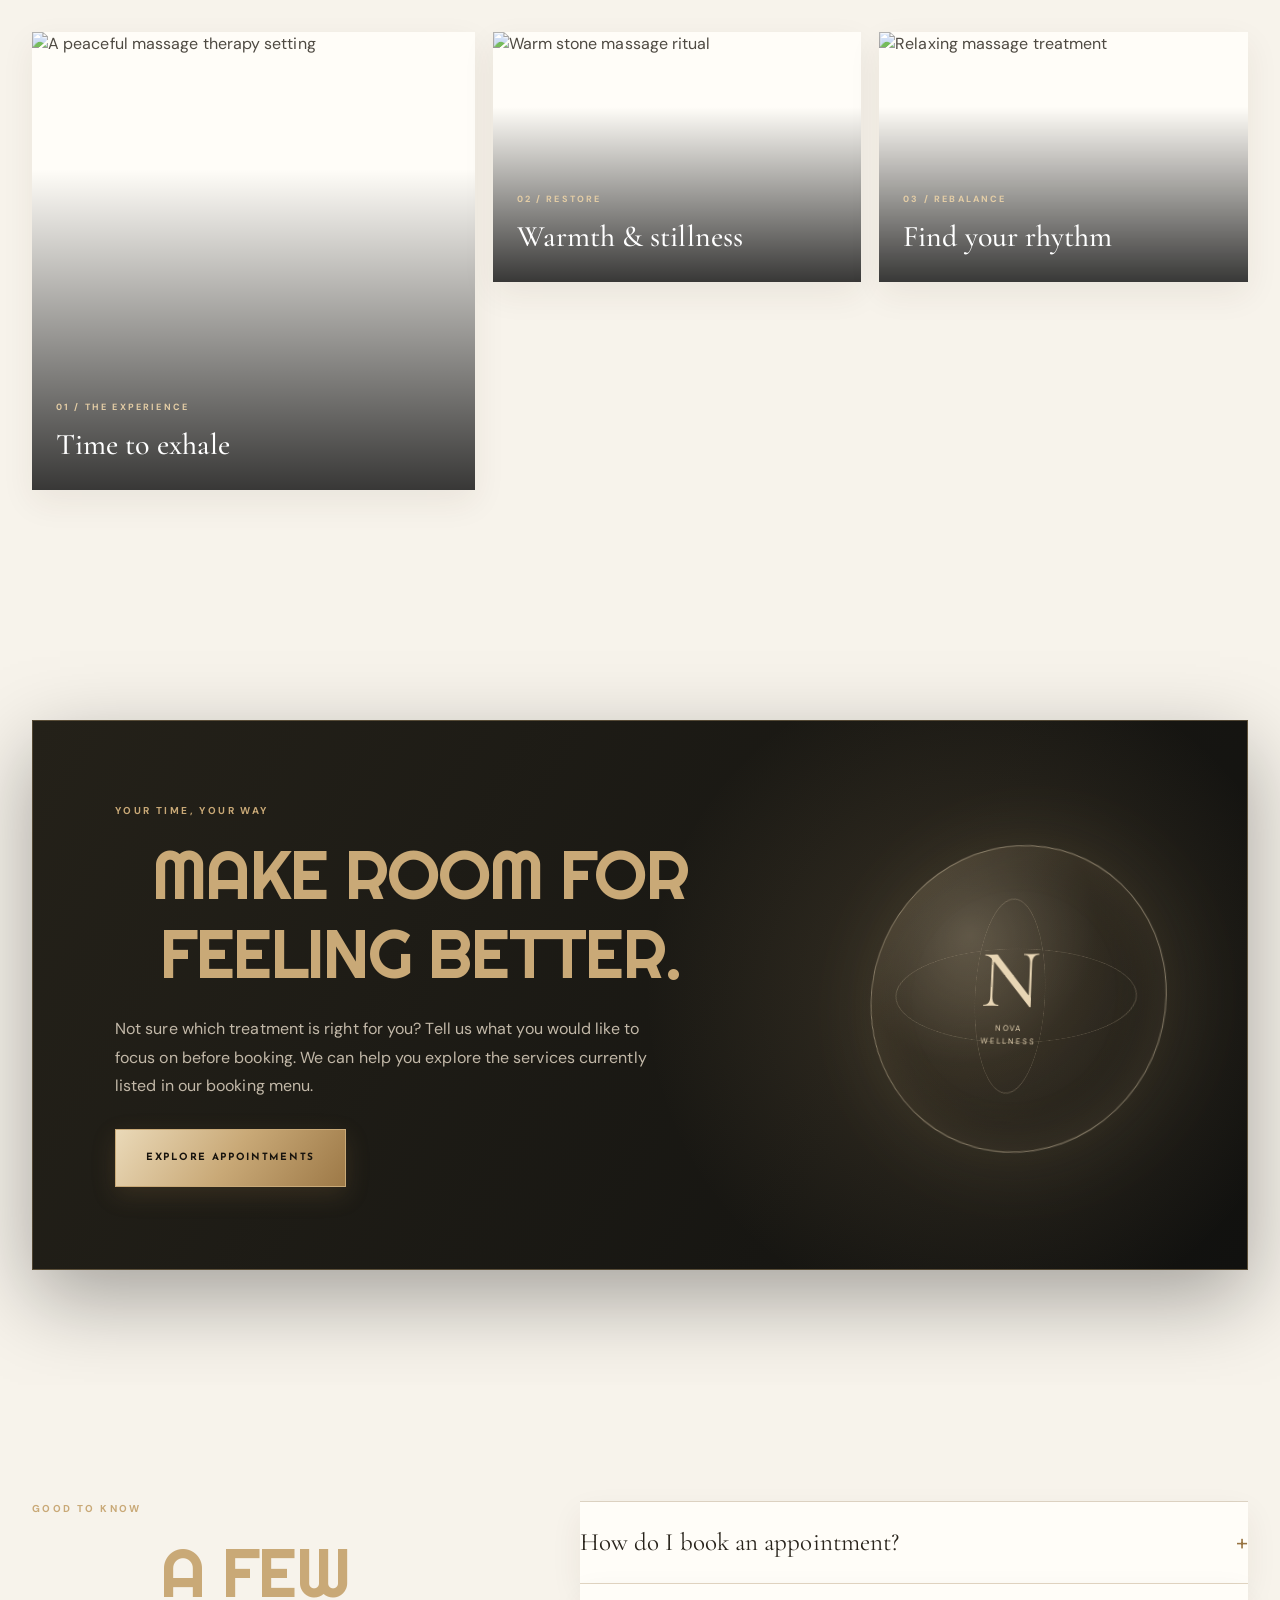
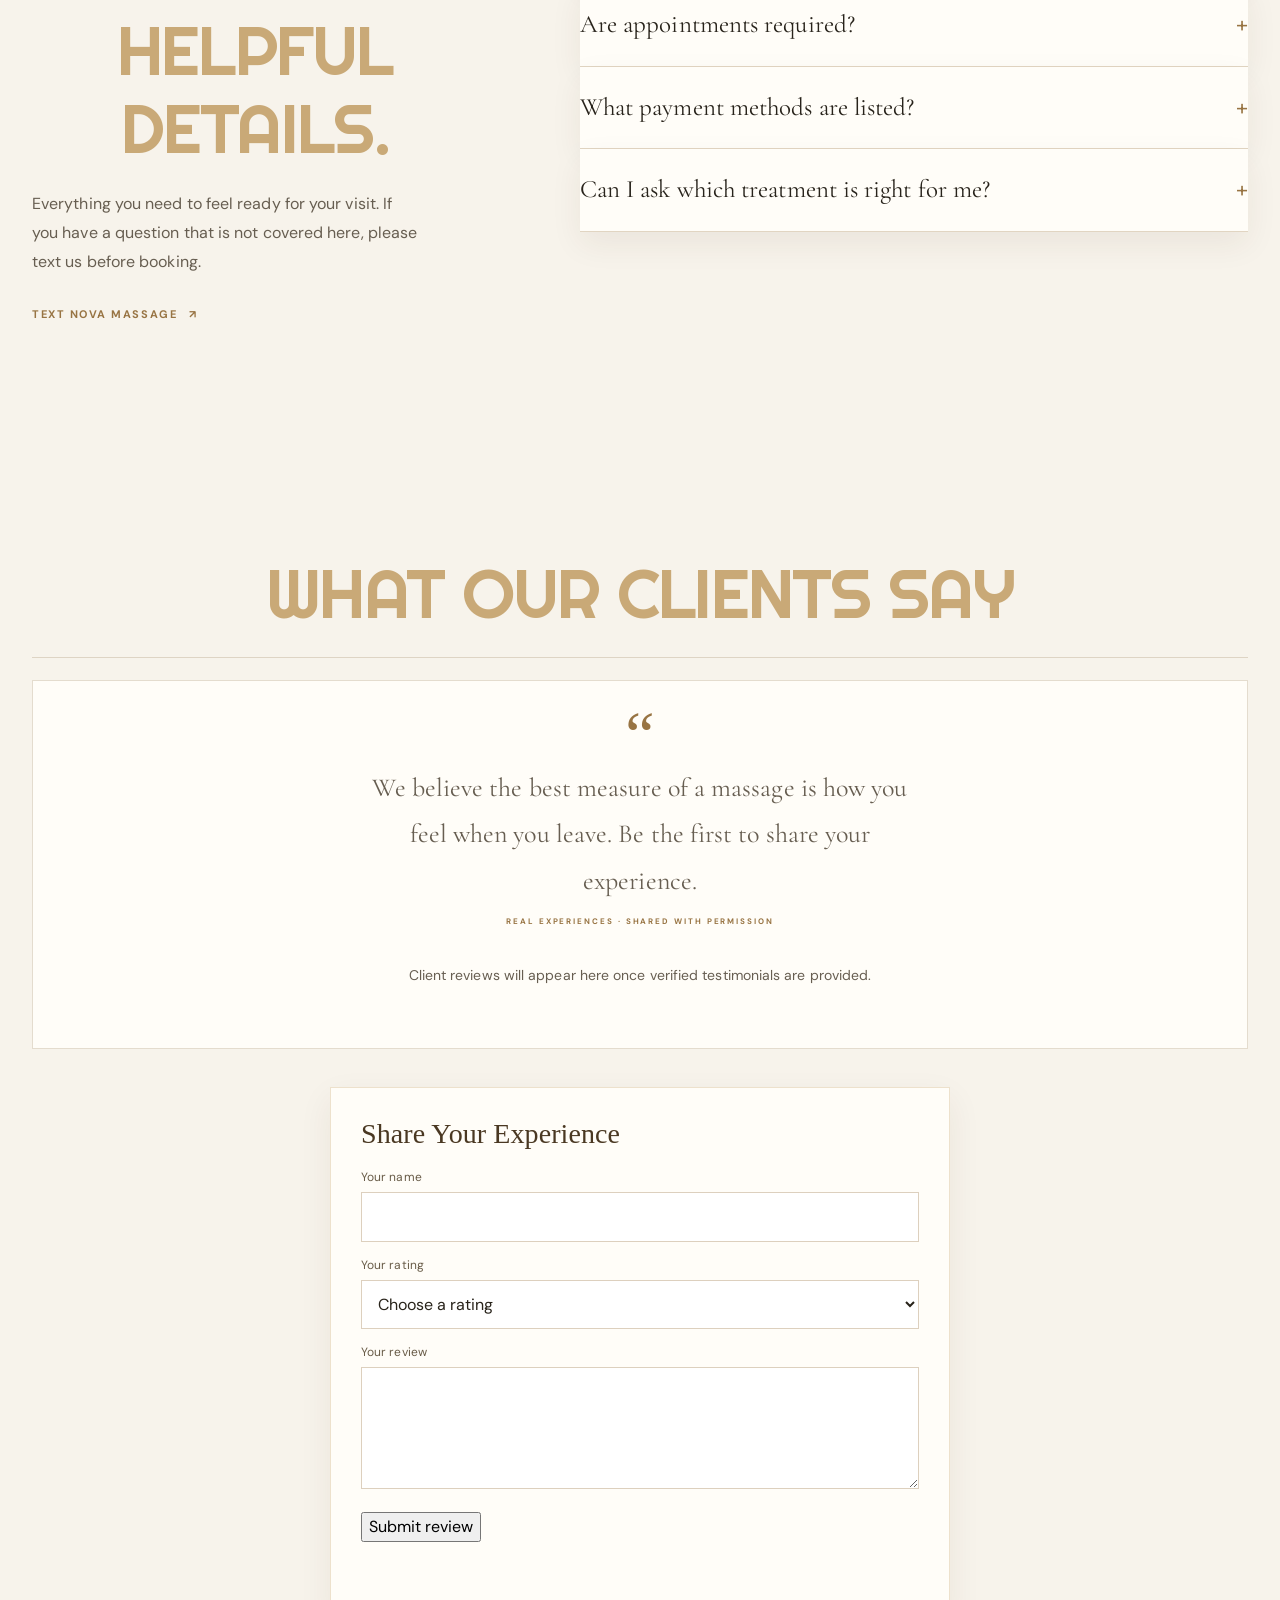
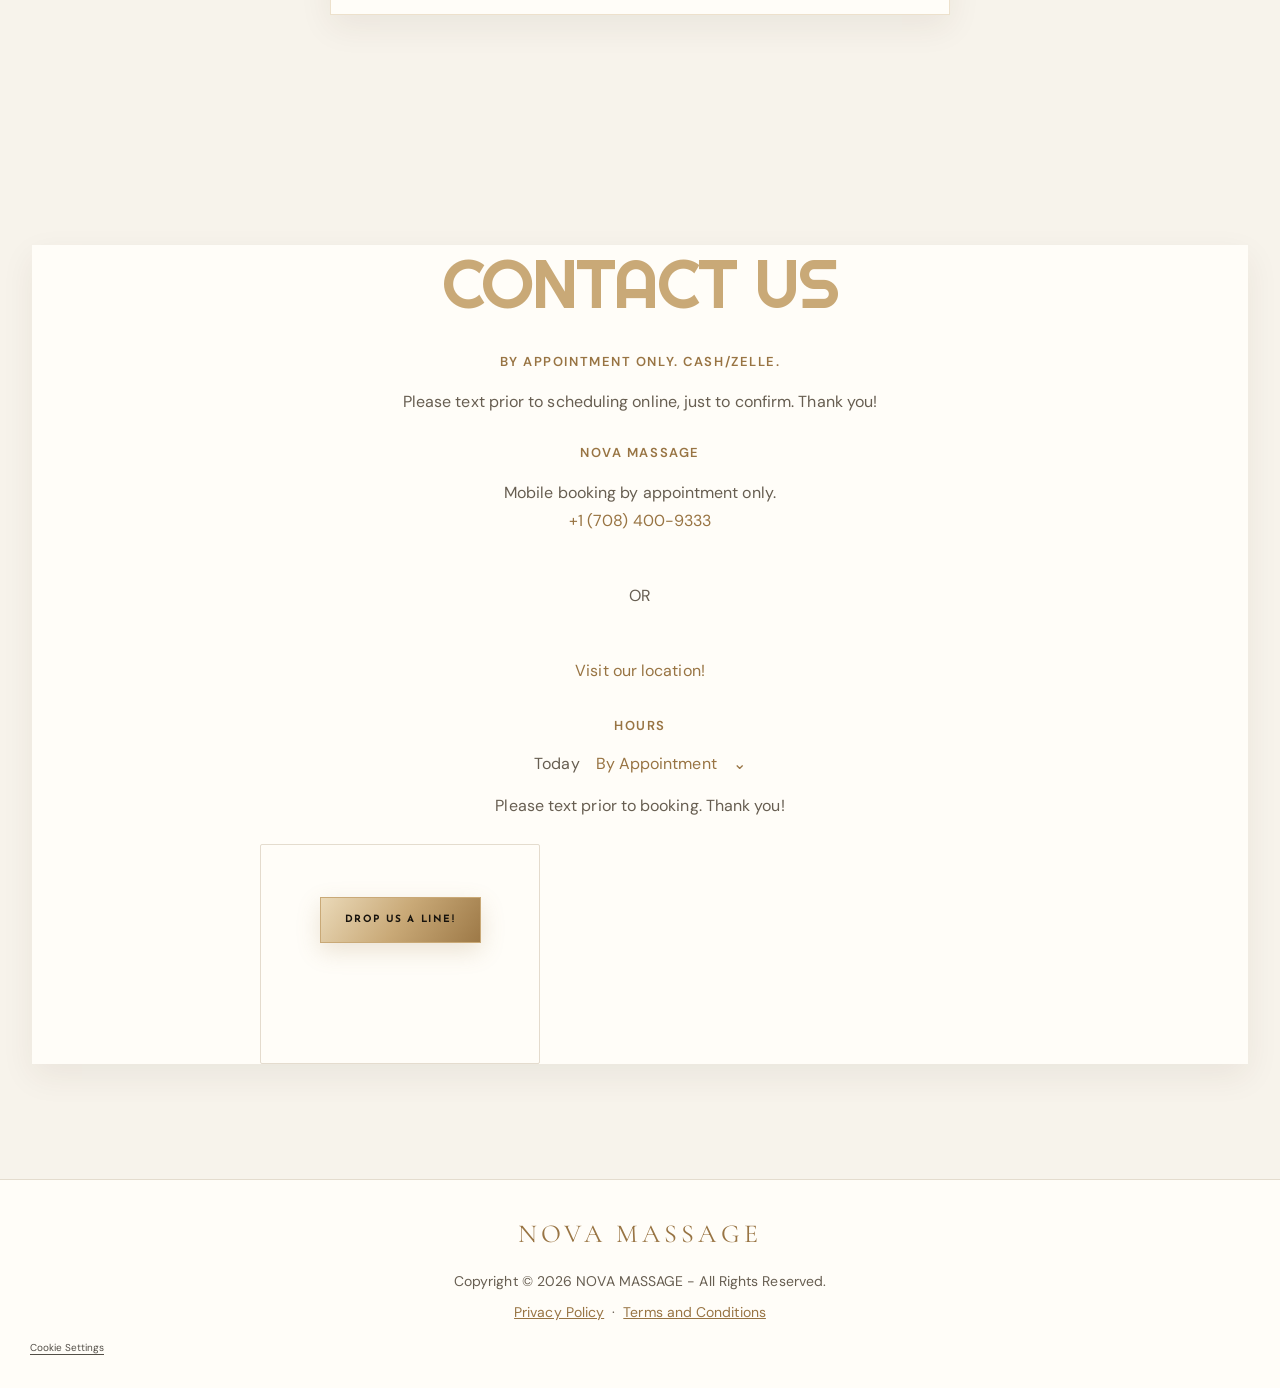
==== commit dde4e182: "Correct NOVA contact links and callback wording" ====
--- a/index.html
+++ b/index.html
@@ -1312,7 +1312,7 @@
 
   </footer>
 
-  <a class="nova-whatsapp-float" href="https://wa.me/17084009333" target="_blank" rel="noopener noreferrer" aria-label="Chat with NOVA MASSAGE on WhatsApp"><span aria-hidden="true">◉</span><span>WhatsApp</span></a>
+  <a class="nova-whatsapp-float" href="tel:+17084009333" aria-label="Call NOVA MASSAGE"><span aria-hidden="true">☎</span><span>Call NOVA</span></a>
 
 
   
@@ -1321,17 +1321,17 @@
     <button class="concierge-toggle" id="conciergeToggle" type="button" aria-expanded="false" aria-controls="conciergePanel"><span class="concierge-toggle-icon" aria-hidden="true">✦</span><span>Nova Concierge</span></button>
     <section class="concierge-panel" id="conciergePanel" aria-label="Quick help" hidden>
       <div class="concierge-head"><div><span class="concierge-kicker">NOVA MASSAGE</span><strong>How can we help?</strong></div><button type="button" id="conciergeClose" aria-label="Close concierge">×</button></div>
-      <p class="concierge-intro">Choose a question for quick information, or text us for personal assistance.</p>
+      <p class="concierge-intro">Ask Nova about treatments, prices, booking or general questions. For personal assistance, call the studio.</p>
       <div class="concierge-questions">
         <button type="button" data-answer="Booking is available through our Square appointment page. Use the Book button to view current services and times.">How do I book?</button>
         <button type="button" data-answer="NOVA MASSAGE is by appointment only. Please text +1 (708) 400-9333 before scheduling online to confirm.">Are appointments required?</button>
         <button type="button" data-answer="The current website lists Cash and Zelle. Please text us if you need to confirm payment details.">Which payments are accepted?</button>
       </div>
-      <div class="concierge-answer" id="conciergeAnswer" aria-live="polite">Ask Nova anything about services, booking or visiting.</div>
+      <div class="concierge-answer" id="conciergeAnswer" aria-live="polite">Ask Nova about services, prices, booking or visiting.</div>
       <form class="nova-chat-form" id="novaChatForm"><label class="sr-only" for="novaChatInput">Message Nova Concierge</label><input id="novaChatInput" name="message" maxlength="600" placeholder="Type your question…" required><button type="submit" aria-label="Send message">Send</button></form>
       <p class="concierge-disclaimer" id="novaChatStatus">AI concierge · Available when the Cloudflare AI service is connected</p>
-      <a class="concierge-text-link" href="https://wa.me/17084009333" target="_blank" rel="noopener noreferrer">WhatsApp +1 (708) 400-9333 ↗</a>
-      <details class="callback-request-box"><summary>Busy right now? Request a callback</summary><p>Leave your details and the studio can follow up when available. This is not a confirmed booking.</p><form id="callbackRequestForm"><label for="callbackName">Your name</label><input id="callbackName" name="name" autocomplete="name" maxlength="100" required><label for="callbackPhone">Phone number</label><input id="callbackPhone" name="phone" type="tel" autocomplete="tel" maxlength="40" required><label for="callbackEmail">Email (optional)</label><input id="callbackEmail" name="email" type="email" autocomplete="email" maxlength="160"><label for="callbackMessage">How can we help?</label><textarea id="callbackMessage" name="message" rows="2" maxlength="500" placeholder="Booking question or preferred callback time"></textarea><label class="callback-honeypot" aria-hidden="true">Leave this field empty<input name="website" tabindex="-1" autocomplete="off"></label><button type="submit" id="callbackSubmit">Request a callback</button><p id="callbackStatus" role="status" aria-live="polite"></p></form></details>
+      <a class="concierge-text-link" href="tel:+17084009333">Call NOVA MASSAGE · +1 (708) 400-9333 ↗</a>
+      <details class="callback-request-box"><summary>Busy right now? Request a call back</summary><p>Leave your details and the studio can follow up when available. This is not a confirmed booking.</p><form id="callbackRequestForm"><label for="callbackName">Your name</label><input id="callbackName" name="name" autocomplete="name" maxlength="100" required><label for="callbackPhone">Phone number</label><input id="callbackPhone" name="phone" type="tel" autocomplete="tel" maxlength="40" required><label for="callbackEmail">Email (optional)</label><input id="callbackEmail" name="email" type="email" autocomplete="email" maxlength="160"><label for="callbackMessage">How can we help?</label><textarea id="callbackMessage" name="message" rows="2" maxlength="500" placeholder="Booking question or preferred callback time"></textarea><label class="callback-honeypot" aria-hidden="true">Leave this field empty<input name="website" tabindex="-1" autocomplete="off"></label><button type="submit" id="callbackSubmit">Request a callback</button><p id="callbackStatus" role="status" aria-live="polite"></p></form></details>
     </section>
   </div>
 
